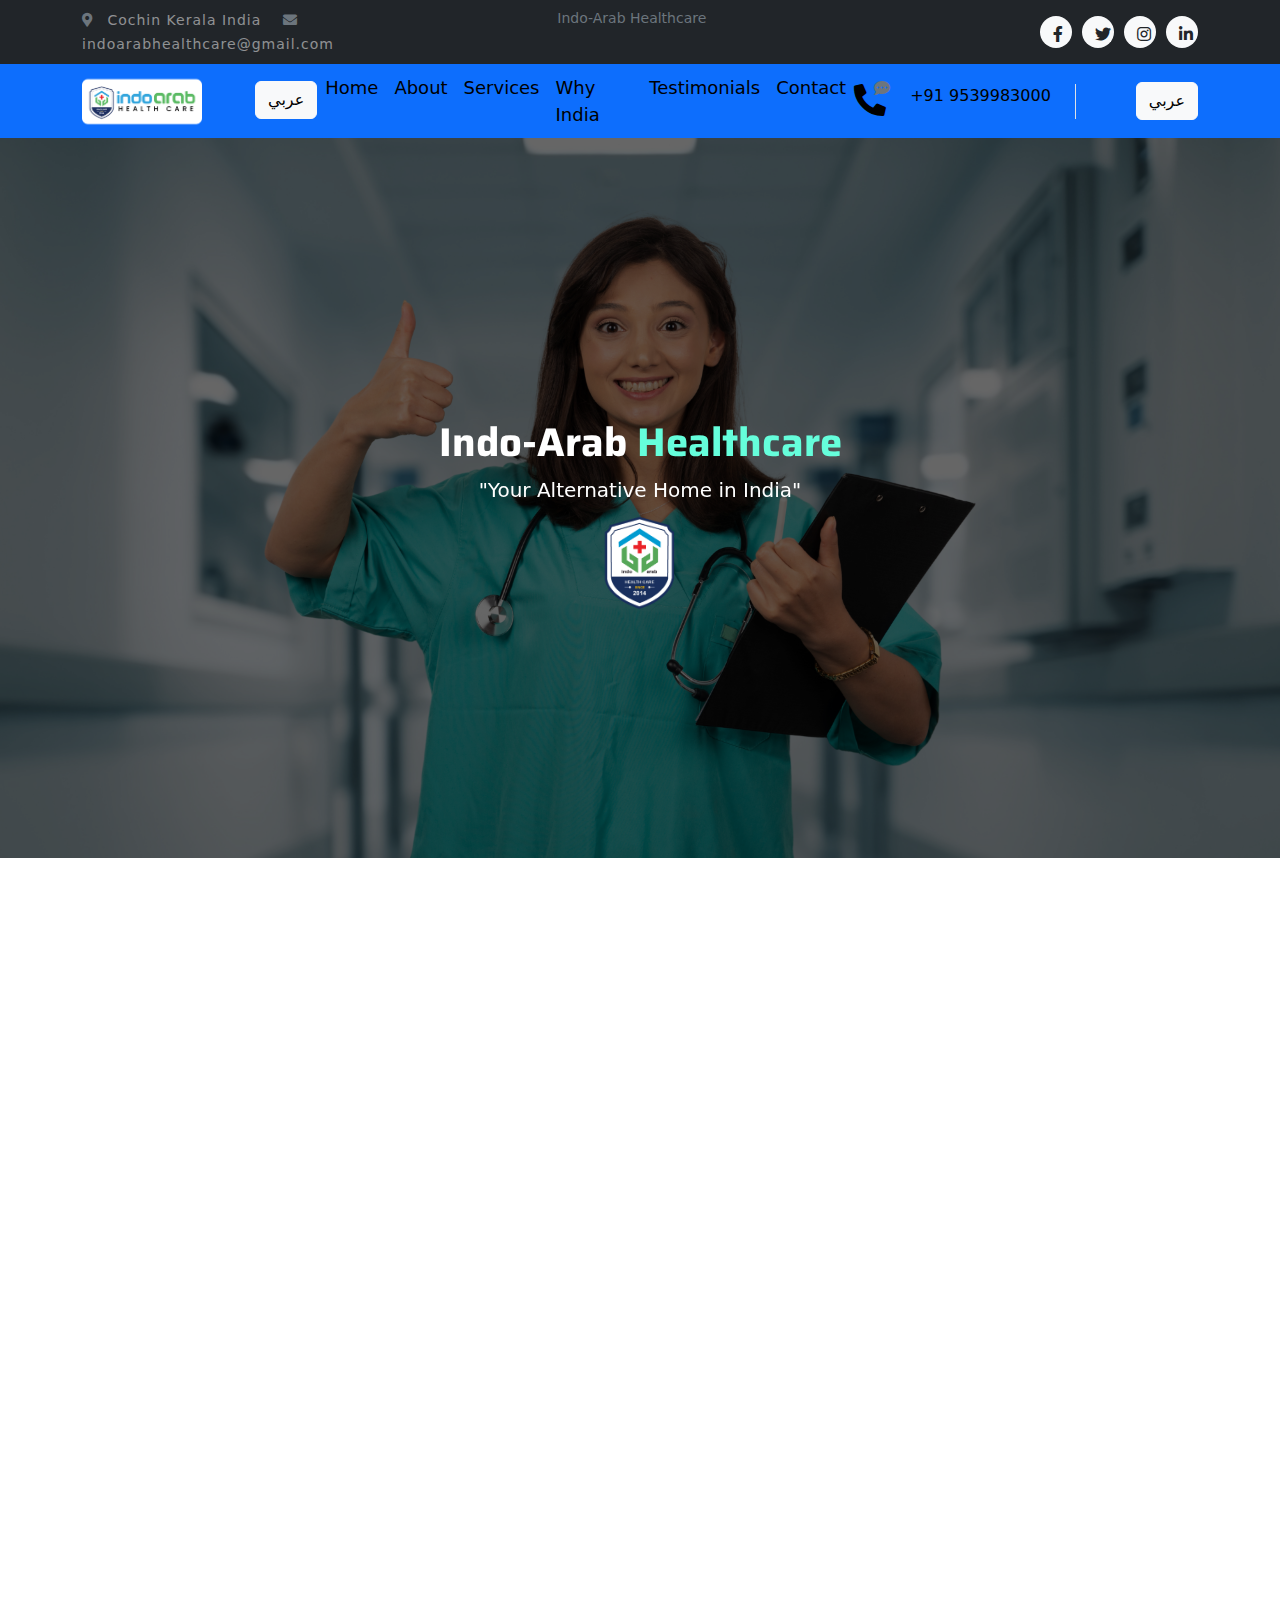
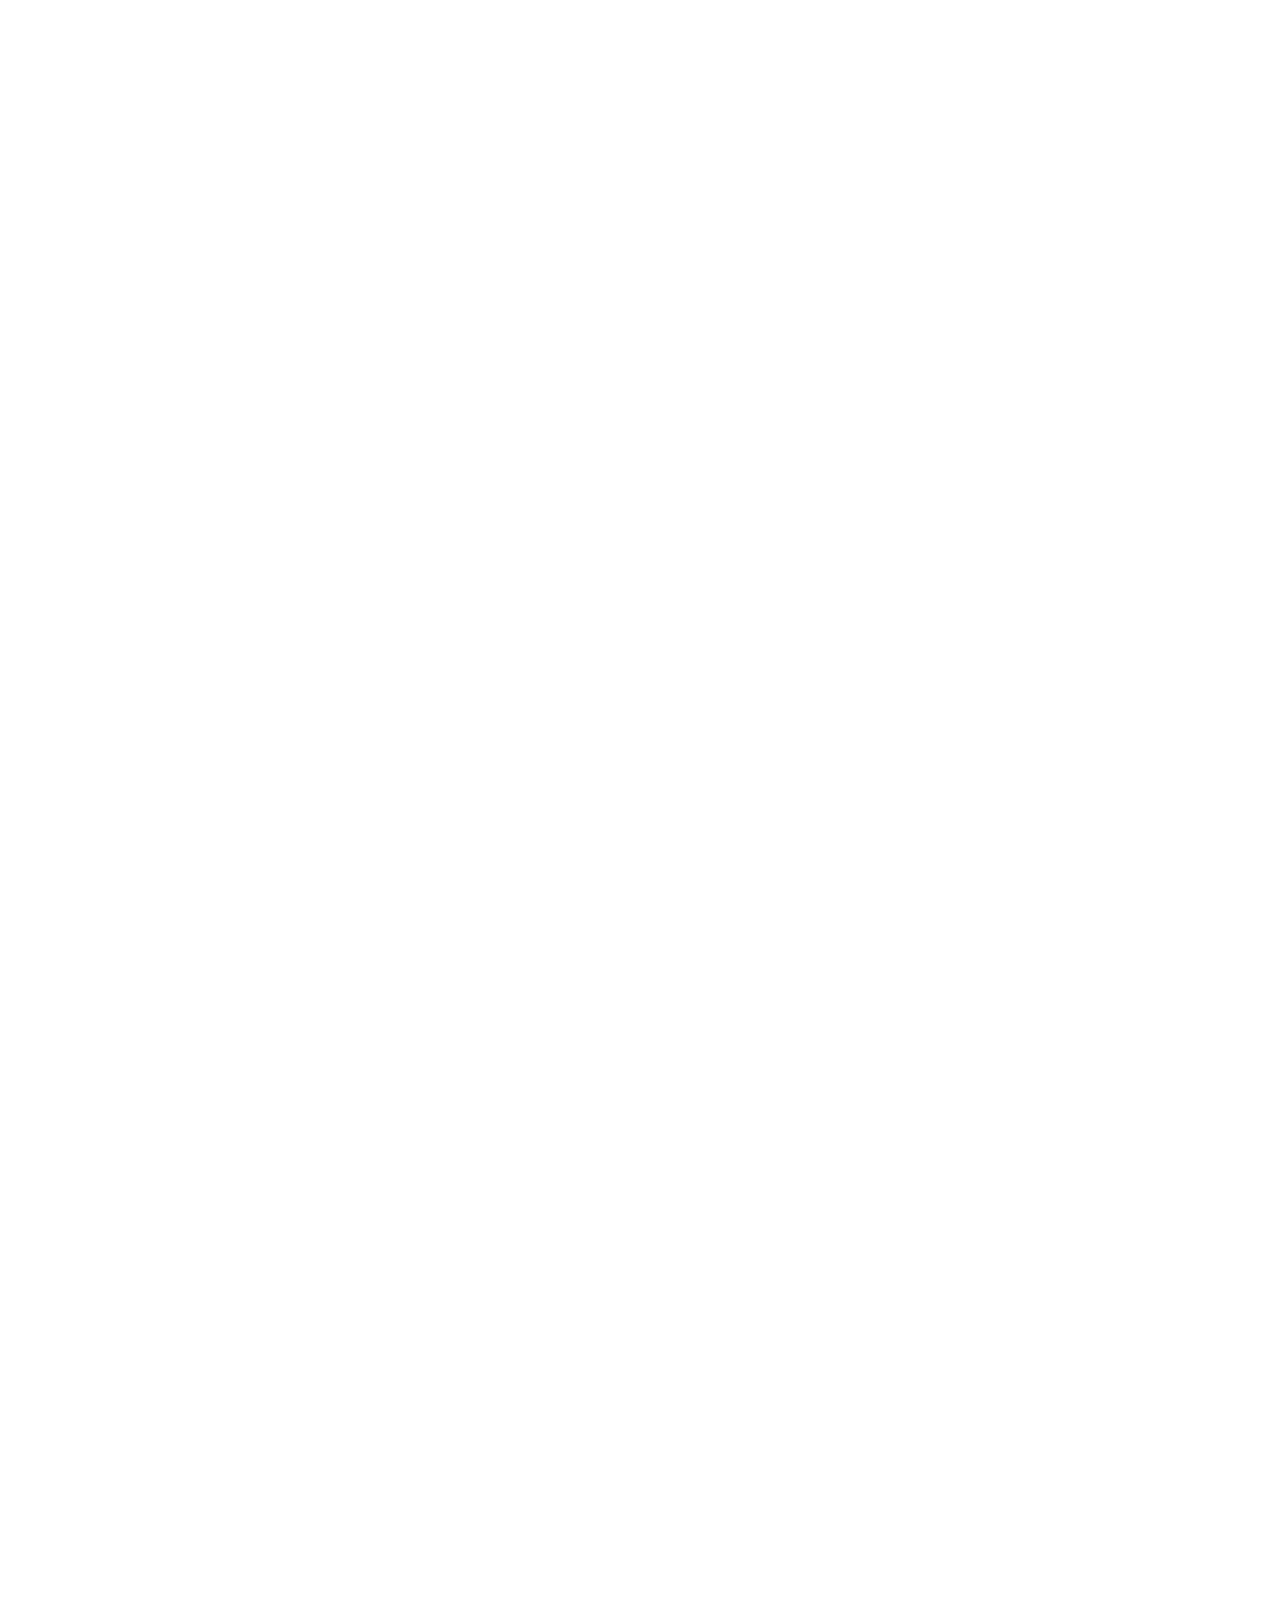
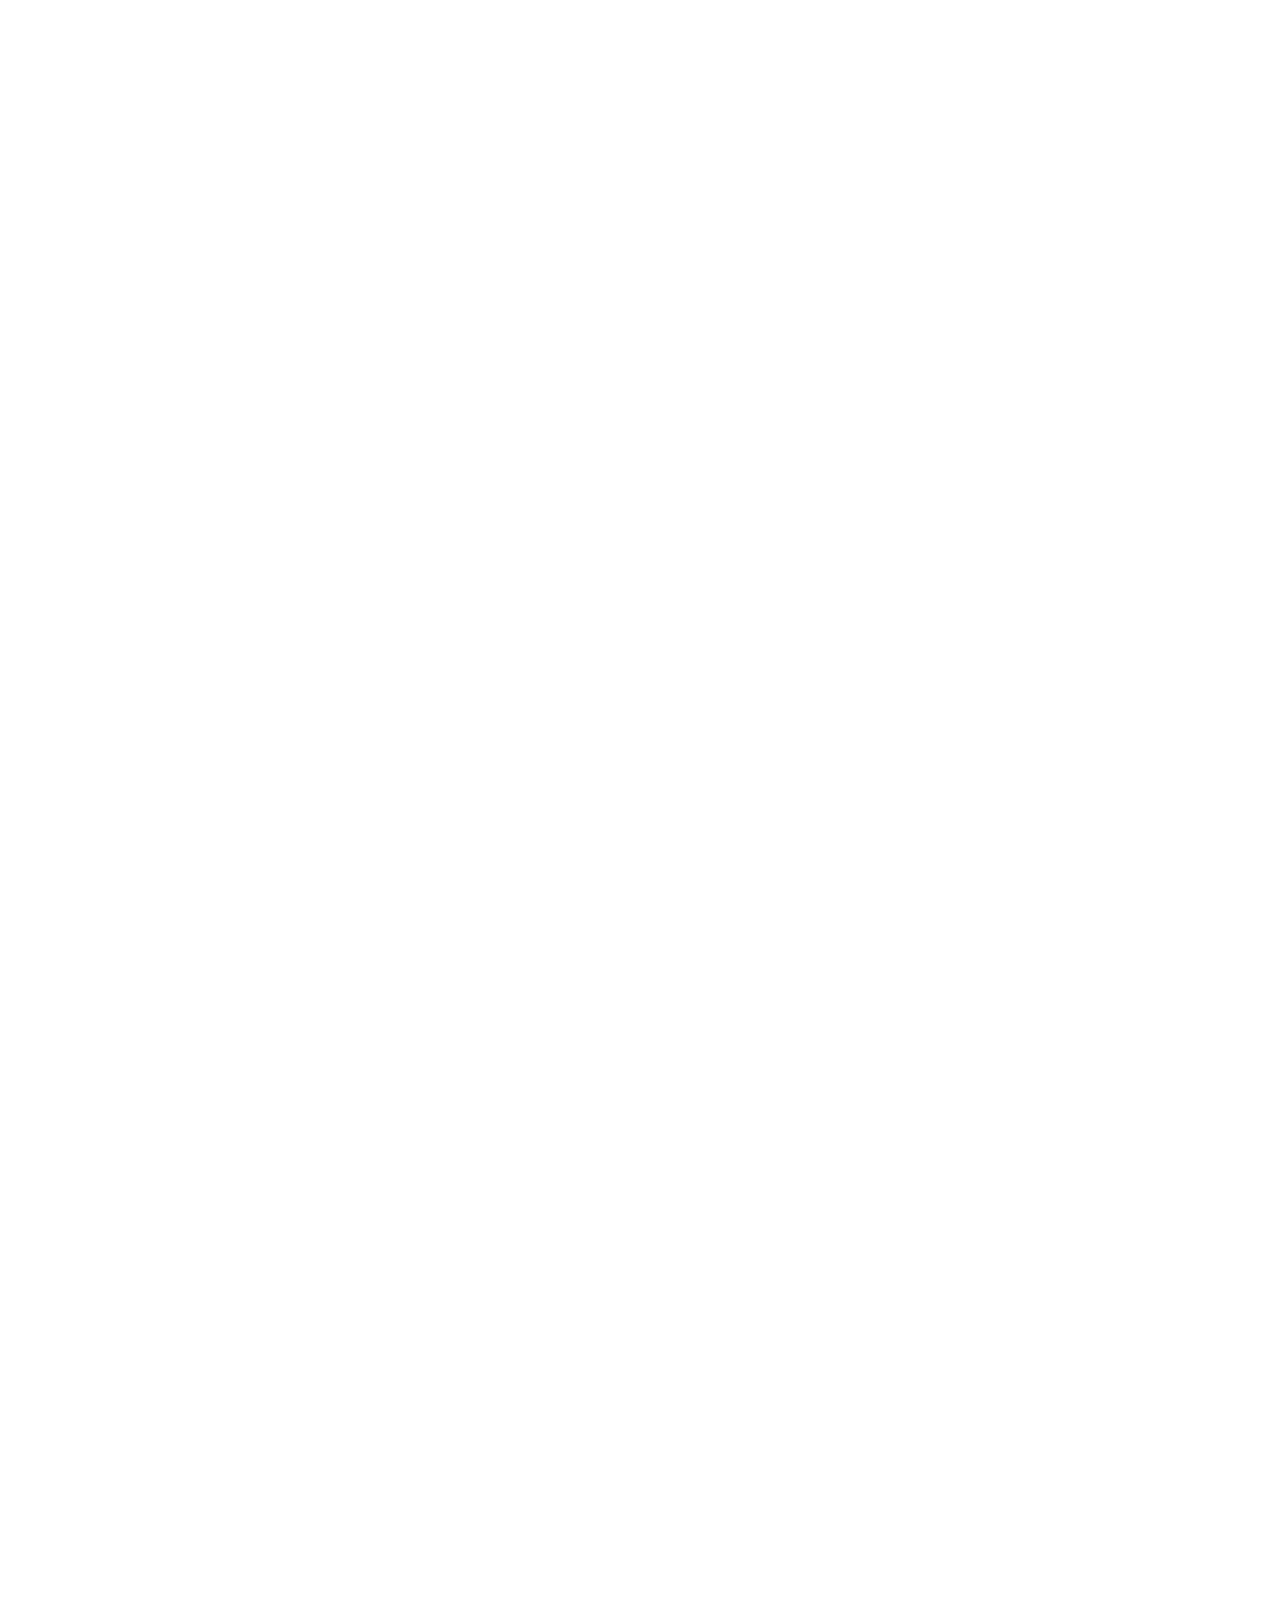
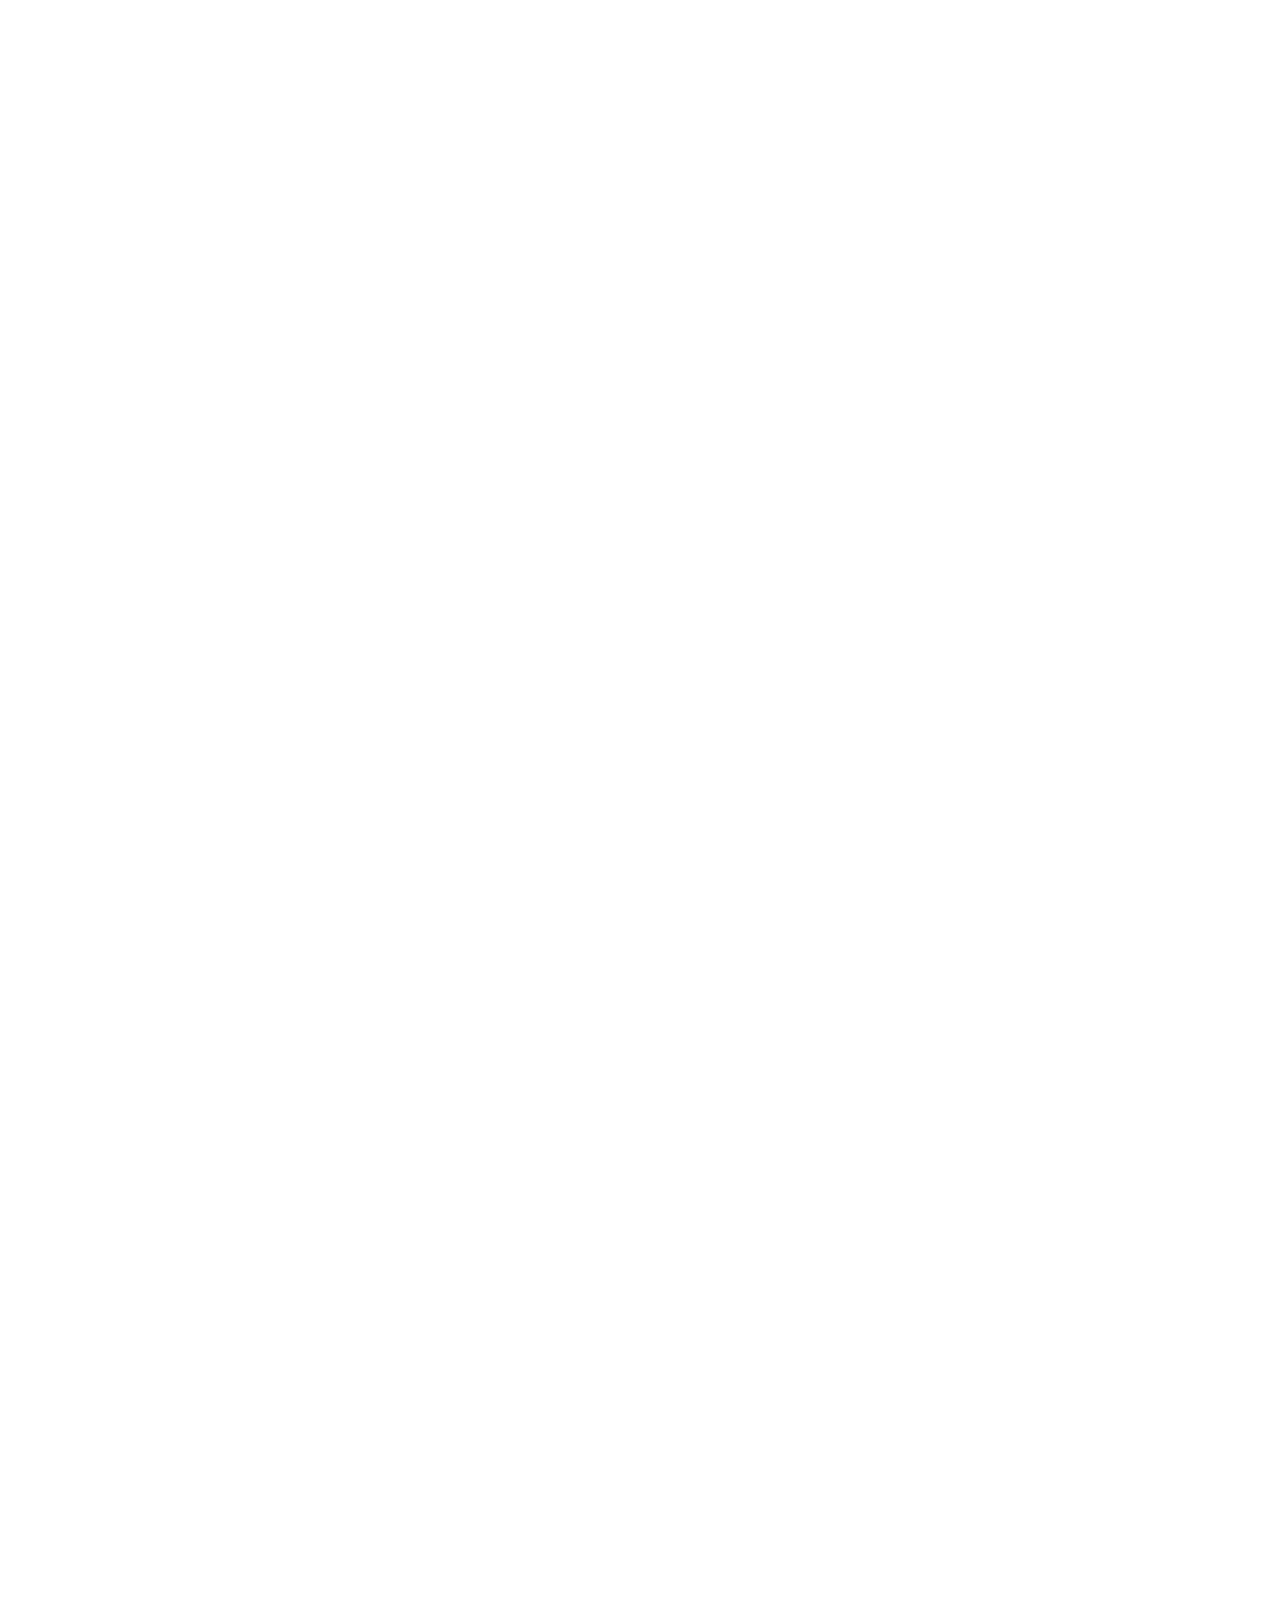
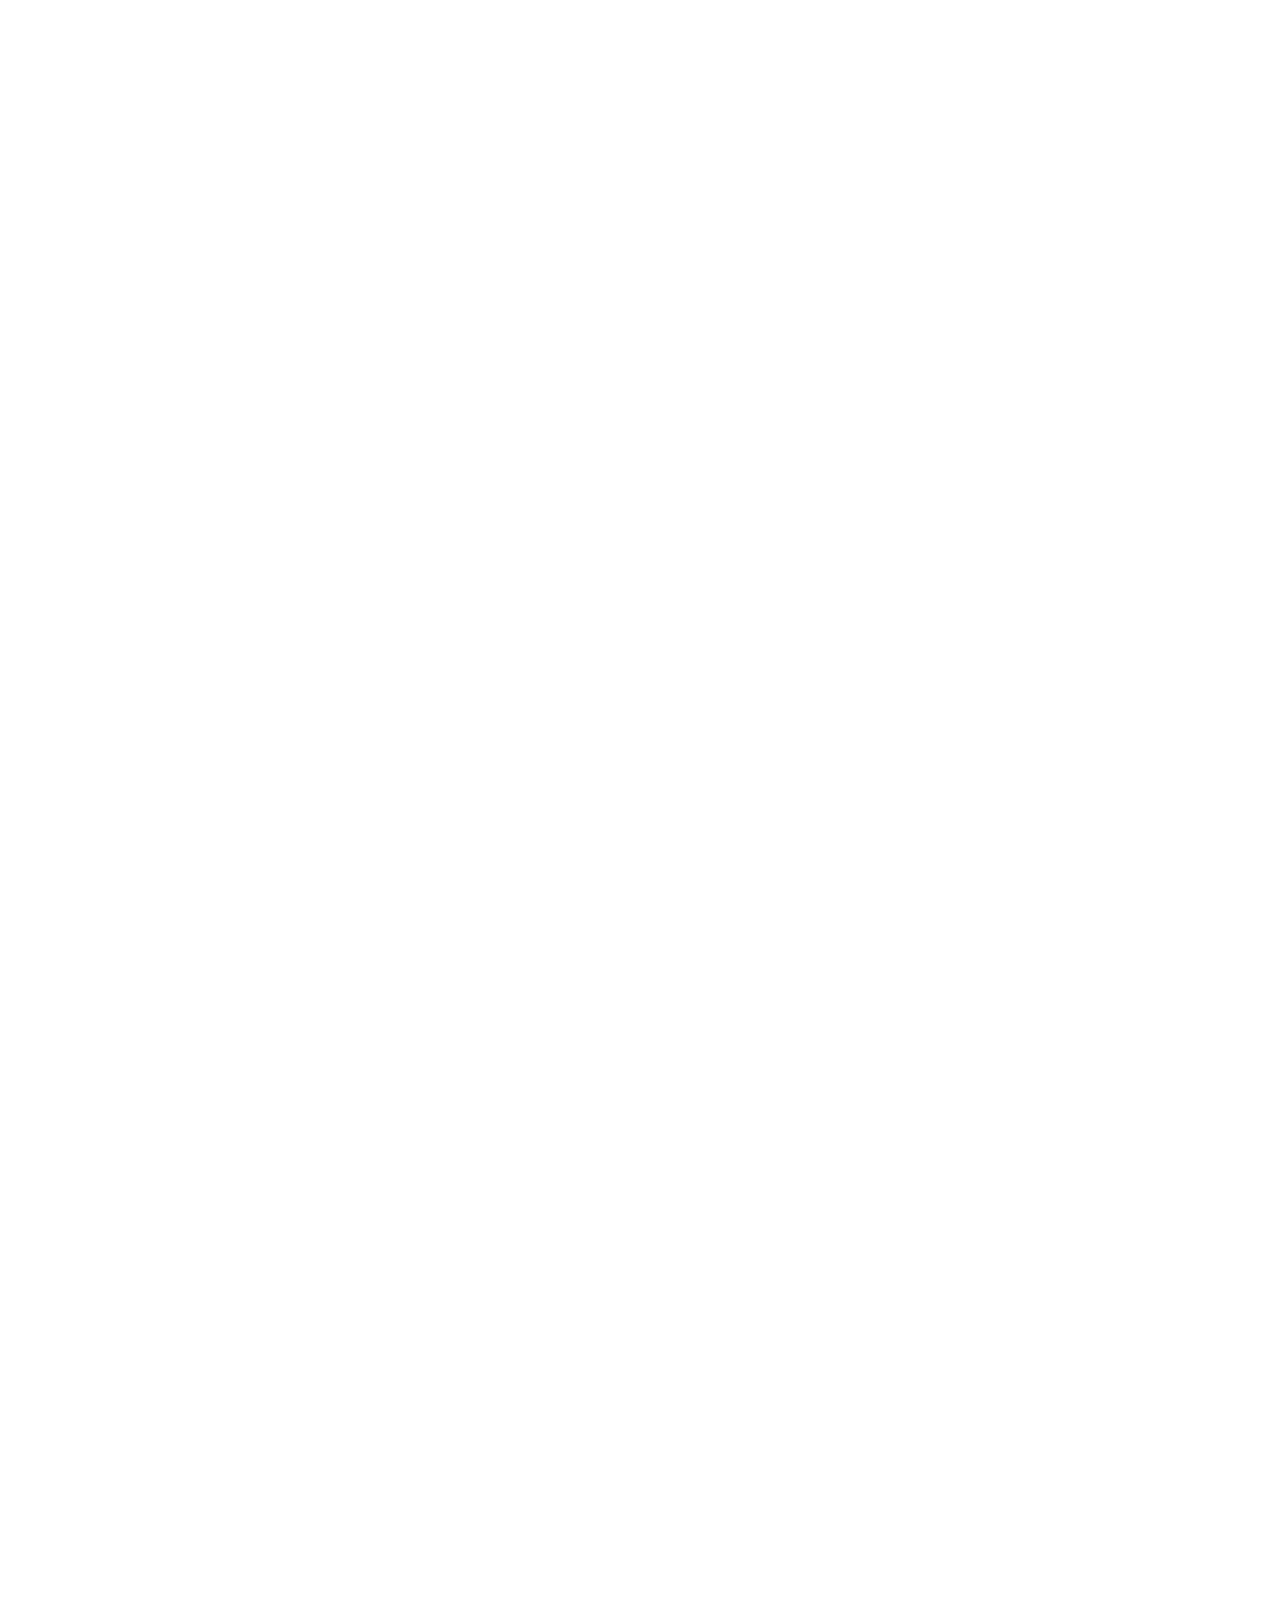
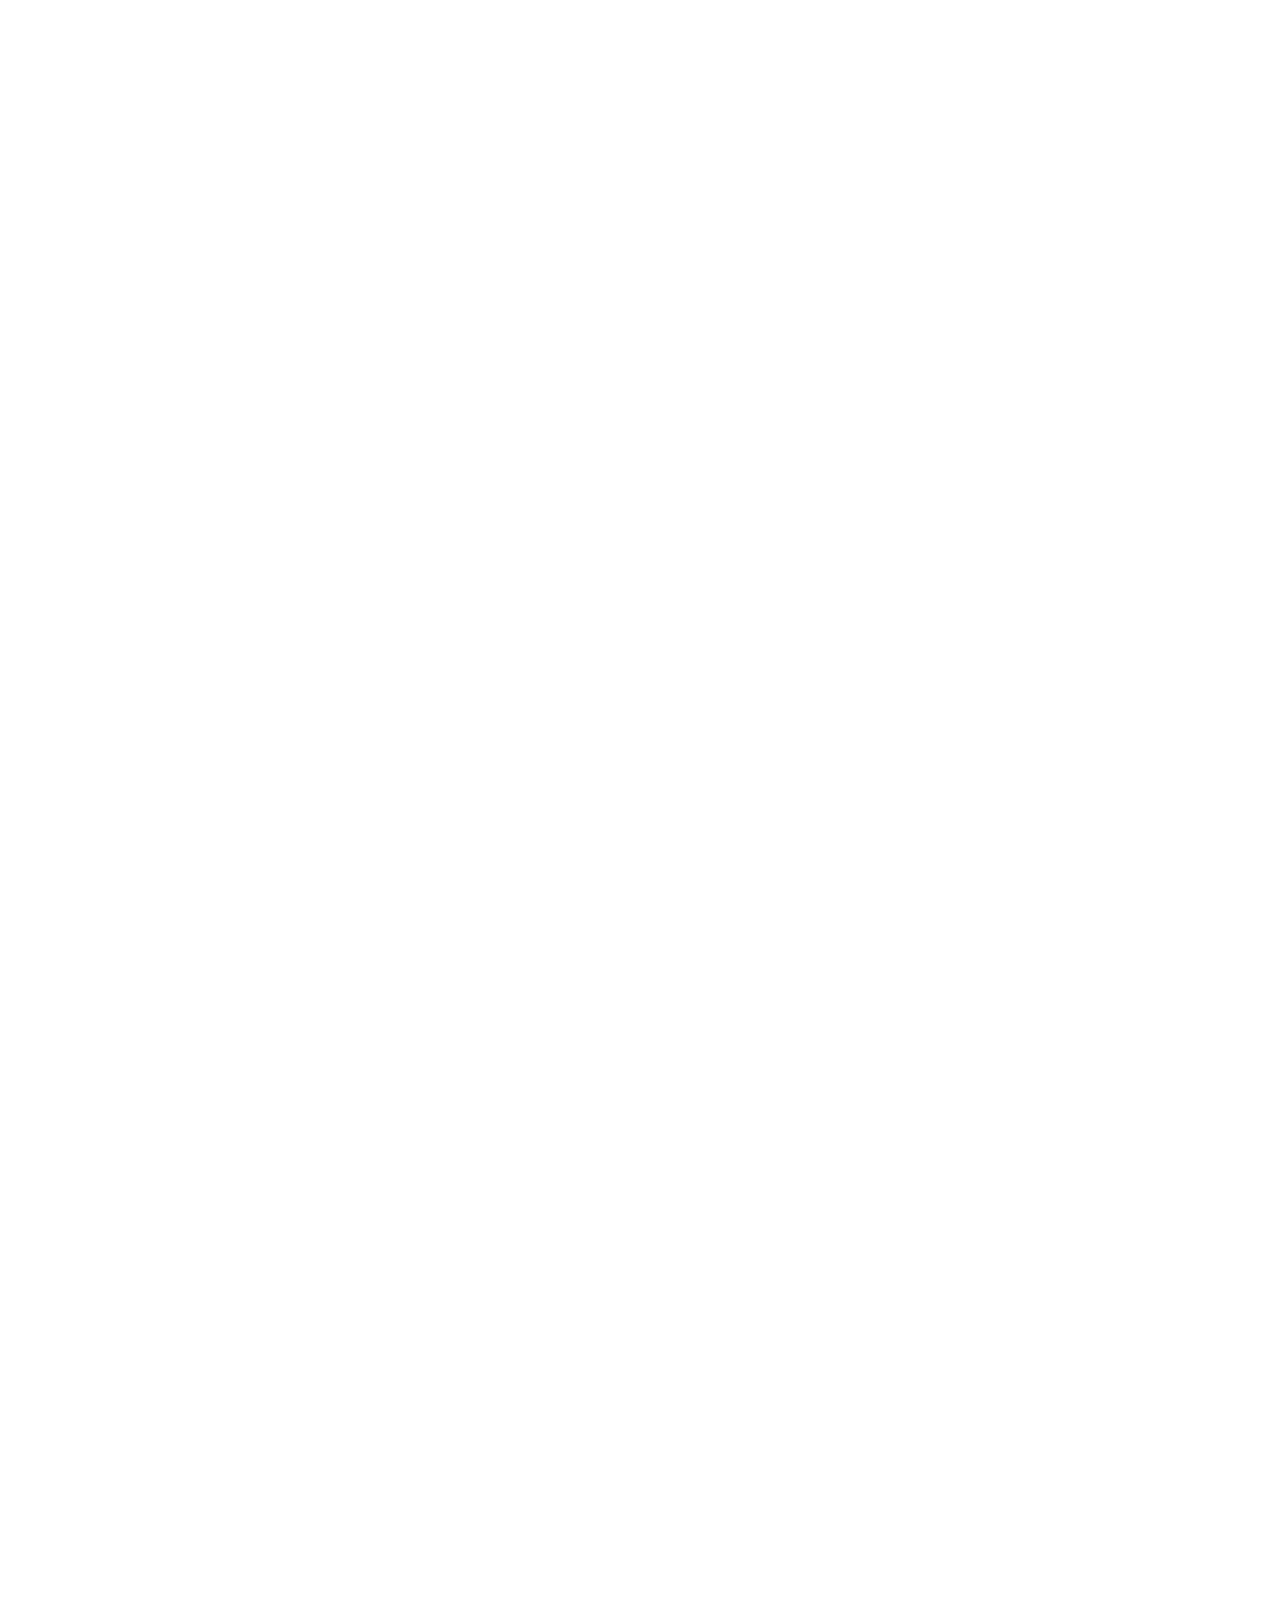
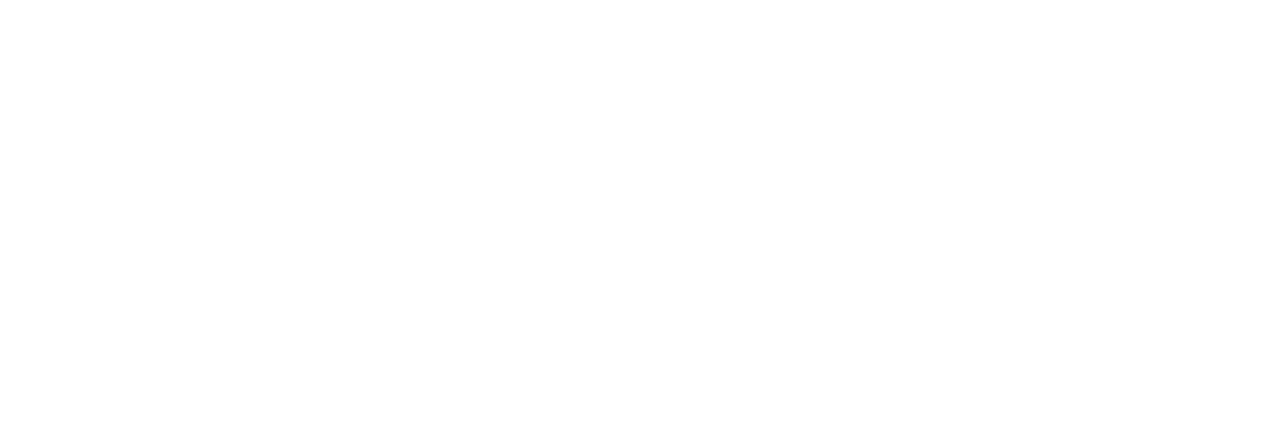
==== index.html @ f4ced3d8 "mordern medicine" ====
<!DOCTYPE html>
<html lang="en">

<head>
    <meta charset="utf-8">
    <!-- Favicon-->
    <link rel="shortcut icon" href="img/indo-img/logo.png" />
    <title>Indo-Arab Healthcare</title>
    <meta content="width=device-width, initial-scale=1.0" name="viewport">
    <meta content="" name="keywords">
    <meta content="" name="description">

    <!-- Google Web Fonts -->
    <link rel="preconnect" href="https://fonts.googleapis.com">
    <link rel="preconnect" href="https://fonts.gstatic.com" crossorigin>
    <link
        href="https://fonts.googleapis.com/css2?family=Inter:wght@400;500;600&family=Saira:wght@500;600;700&display=swap"
        rel="stylesheet">

    <!-- Icon Font Stylesheet -->
    <link href="https://cdnjs.cloudflare.com/ajax/libs/font-awesome/5.10.0/css/all.min.css" rel="stylesheet">
    <link href="https://cdn.jsdelivr.net/npm/bootstrap-icons@1.4.1/font/bootstrap-icons.css" rel="stylesheet">

    <!-- Libraries Stylesheet -->
    <link href="lib/animate/animate.min.css" rel="stylesheet">
    <link href="lib/owlcarousel/assets/owl.carousel.min.css" rel="stylesheet">

    <!-- Customized Bootstrap Stylesheet -->
    <link href="css/bootstrap.min.css" rel="stylesheet">

    <!-- Template Stylesheet -->
    <link href="css/style.css" rel="stylesheet">

    <!-- Include Bootstrap CSS -->
    <link href="https://stackpath.bootstrapcdn.com/bootstrap/5.3.0/css/bootstrap.min.css" rel="stylesheet">


</head>

<body>
    <!-- Spinner Start -->
    <div id="spinner"
        class="show position-fixed translate-middle w-100 vh-100 top-50 start-50 d-flex align-items-center justify-content-center">
        <div class="spinner-grow text-primary" role="status"></div>
    </div>
    <!-- Spinner End -->
    <!-- Topbar Start -->
    <div class="container-fluid bg-dark py-2 d-none d-md-flex">
        <div class="container">
            <div class="d-flex justify-content-between topbar">
                <div class="top-info">
                    <small class="me-3 text-white-50"><a href=""><i
                                class="fas fa-map-marker-alt me-2 text-secondary"></i></a> Cochin
                        Kerala India</small>
                    <small class="me-3 text-white-50"><a href="mailto:indoarabhealthcare@gmail.com"><i
                                class="fas fa-envelope me-2 text-secondary"></i></a>indoarabhealthcare@gmail.com</small>
                </div>
                <div id="note" class="text-secondary d-none d-xl-flex"><small>Indo-Arab Healthcare</small></div>
                <div class="top-link">
                    <a href="" class="bg-light nav-fill btn btn-sm-square rounded-circle"><i
                            class="fab fa-facebook-f bg-light"></i></a>
                    <a href="" class="bg-light nav-fill btn btn-sm-square rounded-circle"><i
                            class="fab fa-twitter bg-light"></i></a>
                    <a href="" class="bg-light nav-fill btn btn-sm-square rounded-circle"><i
                            class="fab fa-instagram bg-light"></i></a>
                    <a href="" class="bg-light nav-fill btn btn-sm-square rounded-circle me-0"><i
                            class="fab fa-linkedin-in bg-light"></i></a>
                </div>
            </div>
        </div>
    </div>
    <!-- Topbar End -->
    <!-- Navbar starts -->

    <div class="container-fluid bg-primary">
        <div class="container">
            <nav class="navbar navbar-dark navbar-expand-lg py-0">
                <div class="logo">
                    <a href="index.html" class="navbar-brand">
                        <img src="img/indo-img/whitelogo.png" alt="Indo-Arab Healthcare Logo" class="img-fluid"
                            style="max-height: 60px;">
                    </a>
                </div>
                <div class="d-flex justify-content-end">
                    <div class="form-check form-switch arabic-switch-mobile">
                        <div class="d-flex align-items-center arabic-switch" style="margin: auto;">
                            <button onclick="window.location.href='/arab-index.html'" type="button"
                                class="btn btn-light">عربي</button>


                        </div>
                    </div>
                    <button type="button" class="navbar-toggler me-2" data-bs-toggle="collapse"
                        data-bs-target="#navbarCollapse">
                        <span class="navbar-toggler-icon"></span>
                    </button>
                </div>
                <div class="collapse navbar-collapse bg-transparent" id="navbarCollapse">
                    <div class="navbar-nav ms-auto mx-xl-auto p-0">
                        <a href="index.html" class="nav-item nav-link">Home</a>
                        <a href="#about" class="nav-item nav-link">About</a>
                        <a href="#services" class="nav-item nav-link">Services</a>
                        <a href="#whyindia" class="nav-item nav-link">Why India</a>
                        <a href="#testimonial" class="nav-item nav-link">Testimonials</a>
                        <a href="#contact" class="nav-item nav-link">Contact</a>
                    </div>
                </div>
                <div class="d-none d-xl-flex flex-shrink-0">
                    <div id="phone-tada" class="d-flex align-items-center justify-content-center me-4">
                        <a href="tel:+919539983000" class="position-relative animated tada infinite">
                            <i class="fa fa-phone-alt fa-2x" style="color: black;"></i>
                            <div class="position-absolute" style="top: -7px; left: 20px;">
                                <span><i class="fa fa-comment-dots text-secondary" style="color: black;"></i></span>
                            </div>
                        </a>
                    </div>
                    <div class="d-flex flex-column pe-4 border-end">
                        <a href="tel:9539983000"><span style="color: black;">+91 9539983000</span></a>
                    </div>
                </div>

                <div class="form-check form-switch arabic-switch" style="margin: auto; margin-left:20px;">

                    <button onclick="window.location.href='/arab-index.html'" type="button"
                        class="btn btn-light">عربي</button>

                </div>


            </nav>
        </div>
    </div>

    <!-- Navbar End -->



    <!-- Carousel Start -->
    <div class="container-fluid px-0">
        <div id="carouselId" class="carousel slide" data-bs-ride="carousel" data-bs-interval="3000">

            <div class="carousel-inner" role="listbox">
                <div class="carousel-item active">
                    <img src="img/indo-img/carousel/carousel1.png" class="img-fluid carousel-img" alt="First slide">
                    <div class="carousel-caption">

                        <div class="container carousel-content">
                            <h1 class="text-white fw-bold d-block mb-2">Indo-Arab<span style="color: #65fedb;">
                                    Healthcare</span> </h1>
                            <p class="mb-2 text-white fs-5 animated fadeInDown">
                                "Your Alternative Home in India"</p>
                            <img src="img/indo-img/logo.png" class="croped-logo" alt="">
                            <!-- <a href="#contact" class="ms-2"><button type="button"
                                    class="px-4 py-sm-3 px-sm-5 btn btn-primary rounded-pill carousel-content-btn2 animated fadeInRight">Contact
                                    Us</button></a> -->

                        </div>
                    </div>
                </div>
                <div class="carousel-item">
                    <img src="img/indo-img/carousel/carousel2.png" class="img-fluid carousel-img" alt="Second slide">
                    <div class="carousel-caption">
                        <div class="container carousel-content">
                            <h1 class="text-white fw-bold d-block mb-2">Indo-Arab<span style="color: #65fedb;">
                                    Healthcare</span> </h1>
                            <p class="mb-2 text-white fs-5 animated fadeInDown">
                                "Your Alternative Home in India"</p>
                            <img src="img/indo-img/logo.png" class="croped-logo" alt="">


                        </div>
                    </div>
                </div>
                <div class="carousel-item">
                    <img src="img/indo-img/carousel/carousel3.png" class="img-fluid carousel-img" alt="Third slide">
                    <div class="carousel-caption">
                        <div class="container carousel-content">
                            <h1 class="text-white fw-bold d-block mb-2">Indo-Arab<span style="color: #65fedb;">
                                    Healthcare</span> </h1>
                            <p class="mb-2 text-white fs-5 animated fadeInDown">
                                "Your Alternative Home in India"</p>
                            <img src="img/indo-img/logo.png" class="croped-logo" alt="">
                        </div>
                    </div>
                </div>
                <div class="carousel-item">
                    <img src="img/indo-img/carousel/carousel4.png" class="img-fluid carousel-img" alt="Third slide">
                    <div class="carousel-caption">
                        <div class="container carousel-content">
                            <h1 class="text-white fw-bold d-block mb-2">Indo-Arab<span style="color: #65fedb;">
                                    Healthcare</span> </h1>
                            <p class="mb-2 text-white fs-5 animated fadeInDown">
                                "Your Alternative Home in India"</p>
                            <img src="img/indo-img/logo.png" class="croped-logo" alt="">


                        </div>
                    </div>
                </div>
                <div class="carousel-item">
                    <img src="img/indo-img/carousel/carousel5.png" class="img-fluid carousel-img" alt="Third slide">
                    <div class="carousel-caption">
                        <div class="container carousel-content">
                            <h1 class="text-white fw-bold d-block mb-2">Indo-Arab<span style="color: #65fedb;">
                                    Healthcare</span> </h1>
                            <p class="mb-2 text-white fs-5 animated fadeInDown">
                                "Your Alternative Home in India"</p>
                            <img src="img/indo-img/logo.png" class="croped-logo" alt="">
                        </div>
                    </div>
                </div>



            </div>
        </div>
        <!-- Carousel End -->





        <!-- About Start -->
        <div class="container-fluid py-2 my-1" id="about">
            <div class="container pt-5">
                <div class="row g-5">
                    <div class="col-lg-5 col-md-6 col-sm-12 wow fadeIn" data-wow-delay=".3s">
                        <div class="h-100 position-relative image500-450">
                            <img src="img/indo-img/doctors.jpeg" class="img-fluid w-75 rounded" alt=""
                                style="margin-bottom: 25%;">
                            <div class="position-absolute w-75" style="top: 25%; left: 25%;">
                                <img src="img/indo-img/woman-white-lab-coat-.jpg" class="img-fluid w-100 rounded"
                                    alt="">
                            </div>
                        </div>
                    </div>
                    <div class="col-lg-7 col-md-6 col-sm-12 wow fadeIn" data-wow-delay=".5s">
                        <h5 class="text-primary">About Us</h5>
                        <h1 class="mb-4">About Indo-Arab Health Care And It's Innovative medical Solutions</h1>
                        <p>Indo-Arab Health Care is a great corporate enterprise that provides better and more
                            comfortable
                            medical experience to citizens from different parts of the world by integrating innovative
                            technologies, traditional values and pure goodness of nature in the field of healthcare.</p>
                        <p class="mb-4">In this system, medical branches like allopathy, ayurveda and naturopathy are
                            conveniently equipped under one umbrella, so that the treatment options are determined by
                            experts and experienced doctors in the respective fields considering the wellbeing and
                            interest
                            of the patient.</p>
                        <p class="mb-4">The Indo Arab Healthcare team is keen to expand its presence in the field
                            internationally by
                            providing high quality medical care services at affordable and fair rates to all.</p>
                        <a href="#contact" class="btn btn-secondary rounded-pill px-5 py-3" style="color: black;">More
                            Details</a>
                    </div>
                </div>
            </div>
        </div>
        <!-- About End -->








        <!-- Services Start -->
        <div class="container-fluid services py-5 mb-1" id="services">
            <div class="container">
                <div class="text-center mx-auto pb-5 wow fadeIn" data-wow-delay=".3s" style="max-width: 600px;">
                    <h5 class="text-primary">Our Services</h5>
                    <h1>Comprehensive Care, Tailored to Your Needs</h1>
                </div>
                <div class="row g-5 services-inner">
                    <div class="col-md-6 col-lg-4 wow fadeIn" data-wow-delay=".3s">
                        <div class="services-item bg-light">
                            <div class="p-4 text-center services-content">
                                <div class="services-content-icon">
                                    <i class="fa fa-stethoscope fa-7x mb-4 text-dark"></i>
                                    <h4 class="mb-3">Modern Medicine</h4>
                                    <p class="mb-4">Comprehensive medical treatments using modern medicine practices.
                                    </p>
                                    <a href="#allopathy" class="ms-2"><button type="button"
                                            class="px-4 py-sm-3 px-sm-5 btn btn-primary rounded-pill carousel-content-btn2 animated fadeInRight">
                                            Read More</button></a>
                                </div>
                            </div>
                        </div>
                    </div>
                    <div class="col-md-6 col-lg-4 wow fadeIn" data-wow-delay=".5s">
                        <div class="services-item bg-light">
                            <div class="p-4 text-center services-content">
                                <div class="services-content-icon">
                                    <i class="fa fa-heart fa-7x mb-4 text-dark"></i>
                                    <h4 class="mb-3">Ayurveda</h4>
                                    <p class="mb-4">Traditional Indian medical treatments based on balancing bodily
                                        systems.
                                    </p>
                                    <a href="#ayurveda" class="ms-2"><button type="button"
                                            class="px-4 py-sm-3 px-sm-5 btn btn-primary rounded-pill carousel-content-btn2 animated fadeInRight">
                                            Read More</button></a>
                                </div>
                            </div>
                        </div>
                    </div>
                    <div class="col-md-6 col-lg-4 wow fadeIn" data-wow-delay=".7s">
                        <div class="services-item bg-light">
                            <div class="p-4 text-center services-content">
                                <div class="services-content-icon">
                                    <i class="fas fa-leaf fa-7x mb-4 text-dark"></i>
                                    <h4 class="mb-3">Naturopathy</h4>
                                    <p class="mb-4">Treatments that focus on natural remedies and the body's ability to
                                        heal
                                        itself.</p>
                                    <a href="#naturopathy" class="ms-2"><button type="button"
                                            class="px-4 py-sm-3 px-sm-5 btn btn-primary rounded-pill carousel-content-btn2 animated fadeInRight">
                                            Read More</button></a>
                                </div>
                            </div>
                        </div>
                    </div>
                </div>
            </div>
        </div>


        <!-- medical sollution -->
        <div class="container-fluid py-5 my-2" id="allopathy">
            <div class="container pt-5">
                <div class="row g-5">
                    <div class="col-lg-5 col-md-6 col-sm-12 wow fadeIn" data-wow-delay=".3s">
                        <div class="h-100 position-relative">
                            <img src="img/indo-img/front-view-nurses.jpg" class="img-fluid w-75 rounded" alt=""
                                style="margin-bottom: 25%;">
                            <div class="position-absolute w-75" style="top: 25%; left: 25%;">
                                <img src="img/indo-img/lady-doctor.jpeg" class="img-fluid w-100 rounded" alt="">
                            </div>
                        </div>
                    </div>
                    <div class="col-lg-7 col-md-6 col-sm-12 wow fadeIn" data-wow-delay=".5s">
                        <h5 class="text-primary">Medical Services</h5>
                        <h1 class="mb-4">Our Medical Solutions</h1>


                        <ul class="mb-4">
                            <li><strong>Public Health:</strong> Community health and prevention.</li>
                            <li><strong>Cardiology:</strong> Heart and blood vessels.</li>
                            <li><strong>Neurology:</strong> Brain, spine, and nervous system.</li>
                            <li><strong>Oncology:</strong> Cancer treatment and care.</li>
                            <li><strong>Pediatrics:</strong> Children's health.</li>
                            <li><strong>Orthopedics:</strong> Musculoskeletal system.</li>
                            <li><strong>Gastroenterology:</strong> Digestive system.</li>
                            <li><strong>Endocrinology:</strong> Hormones and glands.</li>
                            <li><strong>Pulmonology:</strong> Lungs and respiratory system.</li>
                            <li><strong>Urology:</strong> Urinary tract and kidneys.</li>
                            <li><strong>Obstetrics and Gynecology:</strong> Women's health and pregnancy.</li>
                            <li><strong>Dermatology:</strong> Skin and hair care.</li>
                            <li><strong>Psychiatry:</strong> Mental health.</li>
                            <li><strong>Ophthalmology:</strong> Eyes and vision.</li>
                            <li><strong>ENT (Otolaryngology):</strong> Ears, nose, and throat.</li>
                            <li><strong>Rheumatology:</strong> Arthritis and musculoskeletal disorders.</li>
                            <li><strong>Anesthesiology:</strong> Pain management and anesthesia.</li>
                            <li><strong>Radiology:</strong> Imaging and diagnostics.</li>
                            <li><strong>Emergency Medicine:</strong> Urgent care and trauma.</li>
                            <li><strong>General Surgery:</strong> Operative care.</li>
                            <li><strong>Hematology:</strong> Blood disorders.</li>
                            <li><strong>Infectious Diseases:</strong> Disease management and prevention.</li>
                            <li><strong>Nephrology:</strong> Kidney care.</li>
                            <li><strong>Occupational Medicine:</strong> Workplace health and safety.</li>
                            <li><strong>Physical Medicine and Rehabilitation:</strong> Physical therapy and
                                rehabilitation.
                            </li>
                            <li><strong>Podiatry:</strong> Foot and ankle care.</li>
                            <li><strong>Transplantation:</strong> Organ transplantation.</li>
                            <li><strong>Vascular Surgery:</strong> Vascular system disorders.</li>
                            <li><strong>Pathology:</strong> Laboratory medicine and diagnostics.</li>
                        </ul>

                    </div>
                </div>
            </div>
        </div>
        <!-- medical solution -->

        <!-- surgery -->
        <div class="container-fluid py-5 my-2">
            <div class="container pt-5">
                <div class="row g-5">
                    <div class="col-lg-5 col-md-6 col-sm-12 wow fadeIn" data-wow-delay=".3s">
                        <div class="h-100 position-relative">
                            <img src="img/indo-img/surgery.jpg" class="img-fluid w-75 rounded" alt=""
                                style="margin-bottom: 25%;">
                            <div class="position-absolute w-75" style="top: 25%; left: 25%;">
                                <img src="img/indo-img/ladydoctor4.jpeg" class="img-fluid w-100 rounded" alt="">
                            </div>
                        </div>
                    </div>
                    <div class="col-lg-7 col-md-6 col-sm-12 wow fadeIn" data-wow-delay=".5s">
                        <h5 class="text-primary">Medical Services</h5>
                        <h1 class="mb-4">Surgical Specialties</h1>
                        <ul class="mb-4">
                            <li>Cardiothoracic Surgery: Heart and lungs.</li>
                            <li>Neurosurgery: Brain and nervous system.</li>
                            <li>Orthopedic Surgery: Musculoskeletal system.</li>
                            <li>Plastic Surgery: Reconstructive and cosmetic surgery.</li>
                            <li>Vascular Surgery: Blood vessels.</li>
                            <li>General Surgery: Abdominal organs and soft tissues.</li>
                            <li>Pediatric Surgery: Children's surgical needs.</li>
                            <li>Urologic Surgery: Urinary tract and kidneys.</li>
                            <li>Ophthalmic Surgery: Eye surgery.</li>
                            <li>Otolaryngology (ENT Surgery): Ears, nose, and throat.</li>
                            <li>Maxillofacial Surgery: Facial and jaw surgery.</li>
                            <li>Thoracic Surgery: Chest surgery, excluding heart and lungs.</li>
                            <li>Colorectal Surgery: Intestinal surgery.</li>
                            <li>Endocrine Surgery: Gland surgery (e.g., thyroid, parathyroid).</li>
                            <li>Bariatric Surgery: Weight loss surgery.</li>
                            <li>Transplant Surgery: Organ transplantation.</li>
                            <li>Trauma Surgery: Emergency surgery for injuries.</li>
                            <li>Laparoscopic Surgery: Minimally invasive abdominal surgery.</li>
                            <li>Robotic Surgery: Robot-assisted surgery.</li>
                        </ul>

                    </div>
                </div>
            </div>
        </div>
        <!-- surgery -->

        <!-- Services End -->


        <!-- why india -->
        <div class="container-fluid py-2 my-2" id="whyindia">
            <div class="container pt-5">
                <div class="row g-5">
                    <div class="col-lg-5 col-md-6 col-sm-12 wow fadeIn" data-wow-delay=".3s">
                        <div class="h-100 position-relative">

                            <div class="" style="top: 25%; left: 25%;">
                                <img src="img/indo-img/massage2.jpeg" class="img-fluid w-100 rounded" alt="">
                            </div>
                        </div>
                    </div>
                    <div class="col-lg-7 col-md-6 col-sm-12 wow fadeIn" data-wow-delay=".5s">
                        <h5 class="text-primary">Why India</h5>
                        <h1 class="mb-4">Why is treatment in India important?</h1>
                        <p>India is a great country that has contributed innumerable talents to the world in various
                            branches of medicine. In India, the world's most populous country, medical graduates in
                            various
                            branches
                            of medicine get adequate and legitimate opportunities for research, observation, trials and
                            training through hundreds of high-quality government/private medical colleges and
                            universities
                            during and after their studies.
                        </p>
                        <p class="mb-4">Therefore, the presence and contribution of talented doctors from India in the
                            field
                            of global health care is remarkable.
                            Every year, tens of thousands of customers from different parts of the world come to India
                            for
                            the best solution to their serious health problems and return satisfied with the best
                            treatment.
                        </p>
                        <p class="mb-4">Due to diversity and abundance in this field, medical expenses in India are very
                            low
                            compared to other countries. Or, it means that this is the authentic place to get better
                            medical
                            care at a lower cost!</p>

                    </div>
                </div>
            </div>
        </div>
        <!-- why india -->


        <!-- Ayurvada Start -->
        <div class="container-fluid project py-2 mb-1" id="ayurveda">
            <div class="container">
                <div class="text-center mx-auto pb-5 wow fadeIn" data-wow-delay=".3s" style="max-width: 600px;">

                </div>
                <div class="row g-5">
                    <div class="col-md-6 col-lg-4 wow fadeIn" data-wow-delay=".3s">
                        <div class="project-item">
                            <div class="project-img">
                                <img src="img/indo-img/tourism15.jpg" class="img-fluid w-100 rounded" alt="">
                                <div class="project-content">
                                    <a href="" class="text-center">
                                        <h4 class="text-secondary">Ayurveda</h4>
                                    </a>
                                </div>
                            </div>
                        </div>
                    </div>

                    <div class="col-lg-7 col-md-6 col-sm-12 wow fadeIn" data-wow-delay=".5s">
                        <h5 class="text-primary">Ayurveda</h5>
                        <h1 class="mb-4">Why Ayurveda </h1>
                        <p>Ayurveda, which is more than 5000 years old, is a wonderful phenomenon that sets the Indian
                            medical field apart from the rest of the world. Ayurveda is an ancient Indian system of
                            medicine
                            that focuses on balancing the body's three doshas (Vata, Pitta, and Kapha) to maintain
                            health.
                            It uses a variety of techniques, including herbal remedies, dietary changes, yoga, and
                            meditation, to promote physical and mental well-being. Ayurvedic practitioners tailor
                            treatments
                            to individual constitutions and imbalances, emphasizing prevention and holistic healing.
                            Ayurveda also integrates seasonal and daily routines, along with detoxification processes
                            like
                            Panchakarma, to cleanse and rejuvenate the body, fostering long-term health and vitality.
                        </p>
                        <p class="mb-4">
                        </p>
                    </div>
                </div>
            </div>
        </div>
        <!-- Ayurveda End -->

        <!-- Naturopathy Start -->
        <div class="container-fluid project py-2 mb-3" id="naturopathy">
            <div class="container">
                <div class="text-center mx-auto pb-5 wow fadeIn" data-wow-delay=".3s" style="max-width: 600px;">

                </div>
                <div class="row g-5">
                    <div class="col-md-6 col-lg-4 wow fadeIn" data-wow-delay=".3s">
                        <div class="project-item">
                            <div class="project-img">
                                <img src="img/indo-img/massage.jpg" class="img-fluid w-100 rounded" alt="">
                                <div class="project-content">
                                    <a href="" class="text-center">
                                        <h4 class="text-secondary">Naturopathy</h4>
                                    </a>
                                </div>
                            </div>
                        </div>
                    </div>

                    <div class="col-lg-7 col-md-6 col-sm-12 wow fadeIn" data-wow-delay=".5s">
                        <h5 class="text-primary">Naturopathy</h5>
                        <h1 class="mb-4">What is Naturopathy </h1>
                        <p>
                            Naturopathy is a holistic approach to healthcare that emphasizes the body's intrinsic
                            ability to
                            heal itself. It combines natural therapies, including nutrition, herbal medicine,
                            acupuncture,
                            and lifestyle counseling, to promote wellness and prevent illness. Naturopathic
                            practitioners
                            focus on treating the whole person, addressing physical, emotional, and environmental
                            factors
                            that influence health. Naturopathy also encourages patients to take an active role in their
                            health by adopting sustainable lifestyle changes and fostering a deeper connection with
                            nature.
                            This approach aims to enhance overall vitality, balance bodily systems, and reduce reliance
                            on
                            pharmaceuticals, aligning treatments with individual health needs and preferences.
                        </p>

                    </div>



                </div>
            </div>
        </div>
        <!-- Naturopathy End -->

        <!-- Our Specialities Start -->
        <div class="container-fluid services py-2 mb-2" id="services">
            <div class="container">
                <div class="text-center mx-auto pb-5 wow fadeIn" data-wow-delay=".3s" style="max-width: 600px;">
                    <h5 class="text-primary">Our Specialties</h5>
                    <h1>Comprehensive Services for Your Needs</h1>
                </div>
                <div class="row g-5 specialities">
                    <div class="col-md-6 col-lg-4 wow fadeIn" data-wow-delay=".3s">
                        <div class="services-item bg-primary">
                            <div class="p-4 text-center services-content">
                                <div class="services-content-icon">
                                    <h4 class="mb-3">Assistance & Accommodation</h4>
                                    <p class="mb-4">Driver, Gaddama, Cook with Gulf experience and Safe,
                                        comfortable lodging and food
                                    </p>

                                </div>
                            </div>
                        </div>
                    </div>
                    <div class="col-md-6 col-lg-4 wow fadeIn" data-wow-delay=".5s">
                        <div class="services-item bg-primary">
                            <div class="p-4 text-center services-content">
                                <div class="services-content-icon">
                                    <h4 class="mb-3">Consultation</h4>
                                    <p class="mb-4">Get expert advice and estimated cost within 24 hours
                                        of
                                        receiving medical report and budget level.
                                    </p>

                                </div>
                            </div>
                        </div>
                    </div>
                    <div class="col-md-6 col-lg-4 wow fadeIn" data-wow-delay=".7s">
                        <div class="services-item bg-primary">
                            <div class="p-4 text-center services-content">
                                <div class="services-content-icon">
                                    <h4 class="mb-3">Tourism</h4>
                                    <p class="mb-4">Opportunity to enjoy and utilize local tourism
                                        opportunities as per interest.</p>

                                </div>
                            </div>
                        </div>
                    </div>
                </div>
            </div>
        </div>

        <!-- Our Specialitires End -->

        <!-- Gallery Start -->
        <div class="container-fluid project py-5 mb-5">
            <div class="text-center mx-auto pb-5 wow fadeIn" data-wow-delay=".3s" style="max-width: 600px;">
                <h5 class="text-primary">Our Gallery</h5>
                <h1>Our Journey in Pictures</h1>
            </div>
            <div class="container">
                <div class="row g-5">
                    <div class="col-md-6 col-lg-4 wow fadeIn" data-wow-delay=".3s">
                        <div class="project-item">
                            <div class="project-img">
                                <img src="img/indo-img/tourism1.jpg" class="img-fluid w-100 rounded" alt="">

                            </div>
                        </div>
                    </div>
                    <div class="col-md-6 col-lg-4 wow fadeIn" data-wow-delay=".5s">
                        <div class="project-item">
                            <div class="project-img">
                                <img src="img/indo-img/tourism2.jpeg" class="img-fluid w-100 rounded" alt="">

                            </div>
                        </div>
                    </div>
                    <div class="col-md-6 col-lg-4 wow fadeIn" data-wow-delay=".7s">
                        <div class="project-item">
                            <div class="project-img">
                                <img src="img/indo-img/tourism17.jpg" class="img-fluid w-100 rounded" alt="">

                            </div>
                        </div>
                    </div>
                    <div class="col-md-6 col-lg-4 wow fadeIn" data-wow-delay=".3s">
                        <div class="project-item">
                            <div class="project-img">
                                <img src="img/indo-img/tourism4.jpg" class="img-fluid w-100 rounded" alt="">

                            </div>
                        </div>
                    </div>
                    <div class="col-md-6 col-lg-4 wow fadeIn" data-wow-delay=".5s">
                        <div class="project-item">
                            <div class="project-img">
                                <img src="img/indo-img/tourism5.jpg" class="img-fluid w-100 rounded" alt="">

                            </div>
                        </div>
                    </div>
                    <div class="col-md-6 col-lg-4 wow fadeIn" data-wow-delay=".7s">
                        <div class="project-item">
                            <div class="project-img">
                                <img src="img/indo-img/tourism6.jpg" class="img-fluid w-100 rounded" alt="">

                            </div>
                        </div>
                    </div>
                    <div class="col-md-6 col-lg-4 wow fadeIn" data-wow-delay=".5s">
                        <div class="project-item">
                            <div class="project-img">
                                <img src="img/indo-img/tourism7.jpg" class="img-fluid w-100 rounded" alt="">

                            </div>
                        </div>
                    </div>
                    <div class="col-md-6 col-lg-4 wow fadeIn" data-wow-delay=".5s">
                        <div class="project-item">
                            <div class="project-img">
                                <img src="img/indo-img/tourism8.jpg" class="img-fluid w-100 rounded" alt="">

                            </div>
                        </div>
                    </div>
                    <div class="col-md-6 col-lg-4 wow fadeIn" data-wow-delay=".5s">
                        <div class="project-item">
                            <div class="project-img">
                                <img src="img/indo-img/tourism9.jpg" class="img-fluid w-100 rounded" alt="">

                            </div>
                        </div>
                    </div>
                    <div class="col-md-6 col-lg-4 wow fadeIn" data-wow-delay=".5s">
                        <div class="project-item">
                            <div class="project-img">
                                <img src="img/indo-img/tourism10.jpg" class="img-fluid w-100 rounded" alt="">

                            </div>
                        </div>
                    </div>
                    <div class="col-md-6 col-lg-4 wow fadeIn" data-wow-delay=".5s">
                        <div class="project-item">
                            <div class="project-img">
                                <img src="img/indo-img/tourism11.jpg" class="img-fluid w-100 rounded" alt="">

                            </div>
                        </div>
                    </div>

                    <div class="col-md-6 col-lg-4 wow fadeIn" data-wow-delay=".5s">
                        <div class="project-item">
                            <div class="project-img">
                                <img src="img/indo-img/tourism13.jpg" class="img-fluid w-100 rounded" alt="">

                            </div>
                        </div>
                    </div>




                </div>
            </div>
        </div>
        <!-- Gallery End -->

        <!-- Testimonial Start -->
        <div class="container-fluid testimonial py-5 mb-1" id="testimonial">
            <div class="container">
                <div class="text-center mx-auto pb-5 wow fadeIn" data-wow-delay=".3s" style="max-width: 600px;">
                    <h5 class="text-primary">Our Testimonial</h5>
                    <h1>What Our Clients Say!</h1>
                </div>
                <div class="owl-carousel testimonial-carousel wow fadeIn" data-wow-delay=".5s">
                    <div class="testimonial-item border p-4">
                        <div class="d-flex align-items-center">
                            <div class="">
                                <img src="img/testimonial-1.jpg" alt="Client 1">
                            </div>
                            <div class="ms-4">
                                <h4 class="">Fatima Al-Mansoori</h4>
                                <p class="m-0 pb-3">Ayurveda Patient</p>
                                <div class="d-flex pe-5">
                                    <i class="fas fa-star me-1 text-primary"></i>
                                    <i class="fas fa-star me-1 text-primary"></i>
                                    <i class="fas fa-star me-1 text-primary"></i>
                                    <i class="fas fa-star me-1 text-primary"></i>
                                    <i class="fas fa-star me-1 text-primary"></i>
                                </div>
                            </div>
                        </div>
                        <div class="border-top mt-4 pt-3">
                            <p class="mb-0">"The Ayurvedic treatments I received were exceptional. The holistic approach
                                truly helped in balancing my health, and the personalized care exceeded my expectations.
                                I
                                highly recommend their services."</p>
                        </div>
                    </div>
                    <div class="testimonial-item border p-4">
                        <div class="d-flex align-items-center">
                            <div class="">
                                <img src="img/testimonial-2.jpg" alt="Client 2">
                            </div>
                            <div class="ms-4">
                                <h4 class="">Mohammed Al-Farsi</h4>
                                <p class="m-0 pb-3">Naturopathy Patient</p>
                                <div class="d-flex pe-5">
                                    <i class="fas fa-star me-1 text-primary"></i>
                                    <i class="fas fa-star me-1 text-primary"></i>
                                    <i class="fas fa-star me-1 text-primary"></i>
                                    <i class="fas fa-star me-1 text-primary"></i>
                                    <i class="fas fa-star me-1 text-primary"></i>
                                </div>
                            </div>
                        </div>
                        <div class="border-top mt-4 pt-3">
                            <p class="mb-0">"The naturopathic treatments were incredibly effective. The focus on natural
                                healing and personalized care made a significant difference in my overall well-being. I
                                am
                                truly grateful for their help."</p>
                        </div>
                    </div>
                    <div class="testimonial-item border p-4">
                        <div class="d-flex align-items-center">
                            <div class="">
                                <img src="img/testimonial-3.jpg" alt="Client 3">
                            </div>
                            <div class="ms-4">
                                <h4 class="">Aisha Al-Khalifa</h4>
                                <p class="m-0 pb-3">Modern Medicine Patient</p>
                                <div class="d-flex pe-5">
                                    <i class="fas fa-star me-1 text-primary"></i>
                                    <i class="fas fa-star me-1 text-primary"></i>
                                    <i class="fas fa-star me-1 text-primary"></i>
                                    <i class="fas fa-star me-1 text-primary"></i>
                                    <i class="fas fa-star me-1 text-primary"></i>
                                </div>
                            </div>
                        </div>
                        <div class="border-top mt-4 pt-3">
                            <p class="mb-0">"The allopathic care I received was top-notch. The medical professionals
                                were
                                attentive and provided clear guidance on my treatment. Their services were efficient and
                                highly satisfactory."</p>
                        </div>
                    </div>
                    <div class="testimonial-item border p-4">
                        <div class="d-flex align-items-center">
                            <div class="">
                                <img src="img/testimonial-4.jpg" alt="Client 4">
                            </div>
                            <div class="ms-4">
                                <h4 class="">Omar Al-Hamadi</h4>
                                <p class="m-0 pb-3">Holistic Health Enthusiast</p>
                                <div class="d-flex pe-5">
                                    <i class="fas fa-star me-1 text-primary"></i>
                                    <i class="fas fa-star me-1 text-primary"></i>
                                    <i class="fas fa-star me-1 text-primary"></i>
                                    <i class="fas fa-star me-1 text-primary"></i>
                                    <i class="fas fa-star me-1 text-primary"></i>
                                </div>
                            </div>
                        </div>
                        <div class="border-top mt-4 pt-3">
                            <p class="mb-0">"My experience with their holistic health services was remarkable. The
                                combination of various medical approaches catered perfectly to my needs, and I
                                appreciated
                                the comprehensive care provided."</p>
                        </div>
                    </div>
                </div>
            </div>
        </div>
        <!-- Testimonial End -->


        <!-- About CEO  starts-->
        <div class="container-fluid py-5 my-1" id="whyindia">
            <div class="container pt-5">
                <div class="row g-5">
                    <div class="col-md-6 col-lg-4 wow fadeIn" data-wow-delay=".5s">
                        <div class="project-item">
                            <div class="project-img">
                                <img src="img/indo-img/abdulnasar.jpeg" class="img-fluid w-100 rounded" alt="">

                            </div>
                        </div>
                    </div>
                    <div class="col-lg-7 col-md-6 col-sm-12 wow fadeIn" data-wow-delay=".5s">
                        <h5 class="text-primary">A Message from Our CEO</h5>
                        <h1 class="mb-4">Abdulnasar.M</h1>
                        <h5 class="mb-4">Dear Valued Clients,</h5>
                        <p>I am writing to express my heartfelt gratitude to each and every one of you. At Indo Arab
                            Health Care, we pride ourselves on providing the highest quality of medical services and
                            ensuring the well-being of our patients. Your trust and confidence in us have been the
                            driving force behind our success and growth.
                        </p>
                        <p class="mb-4">Over the years, we have been privileged to serve a diverse group of individuals,
                            each with unique needs and challenges. It is through your continuous support and feedback
                            that we have been able to refine and enhance our services, ensuring that we meet and exceed
                            your expectations.
                        </p>
                        <p class="mb-4">I would like to take this opportunity to thank you for choosing Indo Arab Health
                            Care. Your loyalty inspires us to strive for excellence and to deliver compassionate and
                            comprehensive care to all our patients. We understand that your health and well-being are
                            paramount, and we are committed to being your trusted partner in healthcare.</p>

                    </div>
                </div>
            </div>
        </div>
        <!-- About CEO ends -->


        <!-- Contact Start -->
        <div class="container-fluid py-5 mb-5" id="contact">
            <div class="container">
                <div class="row  form-container">

                    <div class="col-lg-4 wow fadeIn" data-wow-delay=".5s">
                        <div class="text-center mx-auto pb-5 wow fadeIn" data-wow-delay=".3s" style="max-width: 600px;">
                            <h5 class="text-primary">Get In Touch</h5>
                            <h1 class="mb-3">Contact for any query</h1>

                        </div>
                        <form id="submit-form" class="p-5 rounded contact-form">
                            <div class="mb-4">
                                <input type="text" class="form-control border-0 py-3" name="name" placeholder="Name">
                            </div>
                            <div class="mb-4">
                                <input type="tel" class="form-control border-0 py-3" name="phone" placeholder="Phone">
                            </div>
                            <div class="mb-4">
                                <input type="email" class="form-control border-0 py-3" name="email" placeholder="Email">
                            </div>
                            <div class="mb-4">
                                <textarea class="w-100 form-control border-0 py-3" name="message" rows="6" cols="10"
                                    placeholder="Message"></textarea>
                            </div>
                            <div class="text-start">
                                <button class="btn bg-warning text-dark py-3 px-5" id="submit-button" type="submit">Send
                                    Message</button>
                            </div>
                        </form>
                    </div>
                </div>
            </div>
        </div>
        <!-- Contact End -->


        <!-- Footer Start -->
        <div class="container-fluid footer bg-dark wow fadeIn" data-wow-delay=".3s">
            <div class="container pt-5 pb-4">
                <div class="row g-5">
                    <div class="col-lg-3 col-md-6">
                        <a href="" class="h3 text-secondary">Short Link</a>
                        <div class="mt-4 d-flex flex-column short-link">
                            <a href="#about" class="mb-2 text-white"><i
                                    class="fas fa-angle-right text-secondary me-2"></i>About
                                us</a>
                            <a href="#services" class="mb-2 text-white"><i
                                    class="fas fa-angle-right text-secondary me-2"></i>Service
                                us</a>
                            <a href="#whyindia" class="mb-2 text-white"><i
                                    class="fas fa-angle-right text-secondary me-2"></i>Why
                                India
                                Services</a>
                            <a href="#testimonial" class="mb-2 text-white"><i
                                    class="fas fa-angle-right text-secondary me-2"></i>Testimonial
                            </a>
                        </div>
                    </div>
                    <div class="col-lg-3 col-md-6">
                        <a href="" class="h3 text-secondary">Help Link</a>
                        <div class="mt-4 d-flex flex-column help-link">
                            <a href="#allopathy" class="mb-2 text-white"><i
                                    class="fas fa-angle-right text-secondary me-2"></i>Modern Medicine</a>
                            <a href="#ayurveda" class="mb-2 text-white"><i
                                    class="fas fa-angle-right text-secondary me-2"></i>Ayurvada
                            </a>
                            <a href="#naturopathy" class="mb-2 text-white"><i
                                    class="fas fa-angle-right text-secondary me-2"></i>Naturopathic</a>
                        </div>
                    </div>



                    <div class="col-lg-3 col-md-6">
                        <a href="" class="h3 text-secondary">Contact Us</a>
                        <div class="text-white mt-4 d-flex flex-column contact-link">
                            <a href="" class="pb-3 text-light "><i
                                    class="fas fa-map-marker-alt text-secondary me-2"></i>
                                Vrindavan Complex Vaytila Cochin 19 Kerala India</a>
                            <a href="tel:8606263000" class="py-3 text-light "><i
                                    class="fas fa-phone-alt text-secondary me-2"></i>+91 8606263000</a>
                            <a href="tel:9539983000" class="py-3 text-light "><i
                                    class="fas fa-phone-alt text-secondary me-2"></i>+91 9539983000</a>
                            <a href="emailto:indoarabhealthcare@gmail.com" class="py-3 text-light "><i
                                    class="fas fa-envelope text-secondary me-2"></i>
                                indoarabhealthcare@gmail.com</a>
                        </div>
                    </div>

                    <div class="col-lg-3 col-md-6">
                        <a href="" class="h3 text-secondary">Location</a>
                        <div class="mt-4 d-flex flex-column location-iframe">
                            <iframe
                                src="https://www.google.com/maps/embed?pb=!1m18!1m12!1m3!1d251482.31471754113!2d76.13612476023143!3d9.982854186110414!2m3!1f0!2f0!3f0!3m2!1i1024!2i768!4f13.1!3m3!1m2!1s0x3b080d514abec6bf%3A0xbd582caa5844192!2sKochi%2C%20Kerala!5e0!3m2!1sen!2sin!4v1722060590384!5m2!1sen!2sin"
                                allowfullscreen="" loading="lazy" referrerpolicy="no-referrer-when-downgrade"></iframe>
                        </div>
                    </div>
                </div>
                <hr class="text-light mt-5 mb-4">
                <div class="row">
                    <div class="col-md-6 text-center text-md-start">
                        <span class="text-light"><a href="#" class="text-secondary"><i
                                    class="fas fa-copyright text-secondary me-2"></i>www.indoarabhealthcare.com</a>, All
                            right
                            reserved.</span>
                    </div>
                    <div class="col-md-6 text-center text-md-end">
                        <!--/*** This template is free as long as you keep the footer author’s credit link/attribution link/backlink. If you'd like to use the template without the footer author’s credit link/attribution link/backlink, you can purchase the Credit Removal License from "https://htmlcodex.com/credit-removal". Thank you for your support. ***/-->
                        <span class="text-light">Designed And Distributed By <a
                                href="https://www.acmeflare.in/">Acmeflare
                                technologies</a></span>
                    </div>
                </div>
            </div>
        </div>
        <!-- Footer End -->





        <!-- JavaScript Libraries -->
        <script src="https://ajax.googleapis.com/ajax/libs/jquery/3.6.4/jquery.min.js"></script>
        <script src="https://cdn.jsdelivr.net/npm/bootstrap@5.0.0/dist/js/bootstrap.bundle.min.js"></script>
        <script src="lib/wow/wow.min.js"></script>
        <script src="lib/easing/easing.min.js"></script>
        <script src="lib/waypoints/waypoints.min.js"></script>
        <script src="lib/owlcarousel/owl.carousel.min.js"></script>

        <!-- Template Javascript -->
        <script src="js/main.js"></script>

        <!-- Include Bootstrap JS -->
        <script src="https://stackpath.bootstrapcdn.com/bootstrap/5.3.0/js/bootstrap.bundle.min.js"></script>
</body>

</html>
---- css/style.css ----
/*** Spinner Start ***/

#spinner {
  opacity: 0;
  visibility: hidden;
  transition: opacity 0.8s ease-out, visibility 0s linear 0.5s;
  z-index: 99999;
}

#spinner.show {
  transition: opacity 0.8s ease-out, visibility 0s linear 0s;
  visibility: visible;
  opacity: 1;
}

/*** Spinner End ***/

/*** Button Start ***/
.btn {
  font-weight: 600;
  transition: 0.5s;
}
/* *{
overflow-x: hidden;
} */

.btn-square {
  width: 38px;
  height: 38px;
}

.btn-sm-square {
  width: 32px;
  height: 32px;
}

.btn-md-square {
  width: 46px;
  height: 46px;
}

.btn-lg-square {
  width: 58px;
  height: 58px;
}

.btn-square,
.btn-sm-square,
.btn-md-square,
.btn-lg-square {
  padding: 0;
  display: flex;
  align-items: center;
  justify-content: center;
  font-weight: normal;
}

.back-to-top {
  position: fixed;
  width: 50px;
  height: 50px;
  right: 30px;
  bottom: 30px;
  z-index: 99;
}

/*** Button End ***/

/*** Topbar Start ***/

.topbar .top-info {
  letter-spacing: 1px;
}

.topbar .top-link {
  display: flex;
  align-items: center;
  justify-content: center;
}

.topbar .top-link a {
  margin-right: 10px;
}

#note {
  width: 500px;
  overflow: hidden;
}

#note small {
  position: relative;
  display: inline-block;
  animation: mymove 15s infinite;
  animation-timing-function: all;
}

@keyframes mymove {
  from {
    right: -100%;
  }
  to {
    right: 100%;
  }
}

/*** Topbar End ***/

/*** Navbar Start ***/
.navbar .navbar-nav {
  padding: 15px 0;
}

.navbar .navbar-nav .nav-link {
  padding: 10px;
  color: black;
  font-size: 18px;
  outline: none;
}

.navbar .navbar-nav .nav-link:hover,
.navbar .navbar-nav .nav-link.active {
  color: black !important;
}

.navbar .dropdown-toggle::after {
  border: none;
  content: "\f107";
  font-family: "font awesome 5 free";
  font-weight: 900;
  vertical-align: middle;
  margin-left: 8px;
}

@media (min-width: 992px) {
  .navbar .nav-item .dropdown-menu {
    display: block;
    visibility: hidden;
    top: 100%;
    transform: rotateX(-75deg);
    transform-origin: 0% 0%;
    transition: 0.5s;
    opacity: 0;
  }
}

.navbar .nav-item:hover .dropdown-menu {
  transform: rotateX(0deg);
  visibility: visible;
  transition: 0.5s;
  opacity: 1;
}

/*** Navbar End ***/

/*** Carousel Start ***/

.carousel-item {
  position: relative;
}

.carousel-item::after {
  content: "";
  width: 100%;
  height: 100%;
  position: absolute;
  top: 0;
  left: 0;
  background: rgba(0, 0, 0, 0.6);
}

.carousel-caption {
  height: 100%;
  display: flex;
  align-items: center;
  justify-content: center;
  z-index: 1;
}

.carousel-item p {
  max-width: 700px;
  margin: 0 auto 35px auto;
}

.carousel-control-prev {
  width: 90px;
  height: 60px;
  position: absolute;
  top: 50%;
  left: 0;
  background: var(--bs-primary);
  border-radius: 0 50px 50px 0;
  opacity: 1;
}

.carousel-control-prev:hover {
  background: var(--bs-secondary);
  transition: 0.8s;
}

.carousel-control-next {
  width: 90px;
  height: 60px;
  position: absolute;
  top: 50%;
  right: 0;
  background: var(--bs-primary);
  border-radius: 50px 0 0 50px;
  opacity: 1;
}

.carousel-control-next:hover {
  background: var(--bs-secondary);
  transition: 0.8s;
}
.carousel-content {
  padding-top: 75px;
}

.carousel-caption .carousel-content a button.carousel-content-btn1 {
  background: var(--bs-secondary);
  color: var(--bs-dark);
  opacity: 1;
  border: 0;
  border-radius: 20px;
}

.carousel-caption .carousel-content a button.carousel-content-btn1:hover {
  background: var(--bs-primary);
  color: #ffffff;
  border: 0;
  opacity: 1;
  transition: 1s;
  border-radius: 20px;
}

.carousel-caption .carousel-content a button.carousel-content-btn2 {
  background: #65fedb;
  color: black;
  opacity: 1;
  border: 0;
  border-radius: 20px;
}

.carousel-caption .carousel-content a button.carousel-content-btn2:hover {
  background: #fff;
  color: black;
  border: 0;
  opacity: 1;
  transition: 1s;
  border-radius: 20px;
}

#carouselId .carousel-indicators li {
  width: 30px;
  height: 10px;
  background: var(--bs-primary);
  margin: 10px;
  border-radius: 30px;
  opacity: 1;
}

#carouselId .carousel-indicators li:hover {
  background: var(--bs-secondary);
  opacity: 1;
}

@media (max-width: 992px) {
  .carousel-item {
    min-height: 500px;
  }

  .carousel-img {
    min-height: 500px !important;
    object-fit: cover;
  }
  .carousel-caption img {
    min-width: 50px;
    object-fit: cover;
  }
  .carousel-caption {
    align-items: end;
  }

  .carousel-item h1 {
    font-size: 40px !important;
  }

  .carousel-item p {
    font-size: 16px !important;
  }
}

@media (max-width: 768px) {
  .carousel-caption {
    align-items: end;
  }
  .carousel-item {
    min-height: 400px;
  }
  .carousel-caption img {
    min-width: 50px;
    object-fit: cover;
  }

  .carousel-img {
    min-height: 400px !important;
    object-fit: cover;
  }

  .carousel-item h1 {
    font-size: 28px !important;
  }

  .carousel-item p {
    font-size: 14px !important;
  }
}

.page-header {
  background: linear-gradient(rgba(0, 0, 0, 0.6), rgba(0, 0, 0, 0.6)),
    url(../img/carousel-1.jpg) center center no-repeat;
  background-size: cover;
}

.page-header .breadcrumb-item + .breadcrumb-item::before {
  color: var(--bs-white);
}

.page-header .breadcrumb-item,
.page-header .breadcrumb-item a {
  font-size: 18px;
  color: var(--bs-white);
}

/*** Carousel End ***/

/*** Services Start ***/

.services .services-item {
  box-shadow: 0 0 60px rgba(0, 0, 0, 0.2);
  width: 100%;
  height: 100%;
  border-radius: 10px;
  padding: 10px 0;
  position: relative;
}
.specialities .services-item .services-content,
.specialities .services-item .services-content h4 {
  color: white;
}
.services-content::after {
  position: absolute;
  content: "";
  width: 100%;
  height: 0;
  top: 0;
  left: 0;
  border-radius: 10px 10px 0 0;
  background: #428aff;
  transition: 0.5s;
}
.specialities .services-content::after {
  position: absolute;
  content: "";
  width: 100%;
  height: 0;
  top: 0;
  left: 0;
  border-radius: 10px 10px 0 0;
  background: black;
  transition: 0.5s;
}

.services-content::after {
  top: 0;
  bottom: auto;
  border-radius: 10px 10px 10px 10px;
}

.services-item:hover .services-content::after {
  height: 100%;
  opacity: 1;
  transition: 0.5s;
}

.services-item:hover .services-content-icon {
  position: relative;
  z-index: 2;
}

.services-item .services-content-icon i,
.services-item .services-content-icon p {
  transition: 0.5s;
}

.services-item:hover .services-content-icon i {
  color: #65fedb !important;
}

.services-item:hover .services-content-icon p {
  color: var(--bs-white);
}

.services-item:hover .services-content-icon h4 {
  color: var(--bs-white);
}

/*** Services End ***/

/*** Project Start ***/

.project-img {
  position: relative;
  padding: 15px;
}

.project-img::before {
  content: "";
  position: absolute;
  width: 150px;
  height: 150px;
  top: 0;
  left: 0;
  background: #65fedb;
  border-radius: 10px;
  opacity: 1;
  z-index: -1;
  transition: 0.5s;
}

.project-img::after {
  content: "";
  width: 150px;
  height: 150px;
  position: absolute;
  right: 0;
  bottom: 0;
  background: var(--bs-primary);
  border-radius: 10px;
  opacity: 1;
  z-index: -1;
  transition: 0.5s;
}

.project-content {
  position: absolute;
  width: 100%;
  height: 100%;
  top: 0;
  left: 0;
  display: flex;
  align-items: center;
  justify-content: center;
  opacity: 0;
}

.project-content a {
  display: inline-block;
  padding: 20px 25px;
  background: var(--bs-primary);
  border-radius: 10px;
  width: 300px;
}

.project-item:hover .project-content {
  opacity: 1;
  transition: 0.5s;
}

.project-item:hover .project-img::before,
.project-item:hover .project-img::after {
  opacity: 0;
}

/*** Project End ***/

/*** Blog Start ***/
.blog-item .blog-btn {
  z-index: 2;
}

.blog-btn .blog-btn-icon {
  height: 50px;
  position: relative;
  overflow: hidden;
}

.blog-btn-icon .blog-icon-2 {
  display: flex;
  position: absolute;
  top: 6px;
  left: -140px;
}

.blog-btn-icon:hover .blog-icon-2 {
  transition: 1s;
  left: 5px;
  top: 6px;
  padding-bottom: 5px;
}
.blog-icon-1 {
  position: relative;
  top: -4px;
}
.blog-btn-icon:hover .blog-icon-1 {
  top: 0;
  right: -140px;
  transition: 1s;
}

/*** Blog End ***/

/*** Team Start ***/

.team-item {
  border-top: 30px solid var(--bs-secondary) !important;
  background: rgba(239, 239, 241, 0.8);
}

.team-content::before {
  height: 200px;
  display: block;
  content: "";
  position: relative;
  top: -101px;
  background: var(--bs-secondary);
  clip-path: polygon(50% 50%, 100% 50%, 50% 100%, 0% 50%);
  padding: 60px;
  opacity: 1;
}

.team-img-icon {
  position: relative;
  margin-top: -200px;
  padding: 30px;
  padding-bottom: 0;
}

.team-img {
  border: 15px solid var(--bs-white);
}

.team-img img {
  border: 10px solid var(--bs-secondary);
  transition: 0.5s;
}

.team-item:hover h4 {
  color: var(--bs-primary);
  transition: 0.5s;
}

.team-item:hover .team-img img {
  transform: scale(1.05);
  border: 10px solid var(--bs-secondary);
}

.team-carousel .owl-stage {
  position: relative;
  width: 100%;
  height: 100%;
}

.team-carousel .owl-nav {
  position: absolute;
  top: -100px;
  right: 50px;
  display: flex;
}

.team-carousel .owl-nav .owl-prev,
.team-carousel .owl-nav .owl-next {
  width: 56px;
  height: 56px;
  border-radius: 56px;
  margin-left: 15px;
  background: var(--bs-secondary);
  color: var(--bs-white);
  display: flex;
  align-items: center;
  justify-content: center;
  transition: 0.5s;
}

.team-carousel .owl-nav .owl-prev:hover,
.team-carousel .owl-nav .owl-next:hover {
  background: var(--bs-primary);
  color: var(--bs-white);
}

@media (max-width: 992px) {
  .team-carousel {
    margin-top: 3rem;
  }

  .team-carousel .owl-nav {
    top: -85px;
    left: 50%;
    right: auto;
    transform: translateX(-50%);
    margin-left: -15px;
  }
}

/*** Team End ***/

/*** Testimonial Start ***/

.testimonial-item {
  background: #e3f0eb;
}

.testimonial-carousel .owl-dots {
  margin-top: 15px;
  display: flex;
  align-items: flex-end;
  justify-content: center;
}

.testimonial-carousel .owl-dot {
  position: relative;
  display: inline-block;
  margin: 0 5px;
  width: 15px;
  height: 15px;
  background: #c1dad0;
  border-radius: 15px;
  transition: 0.5s;
}

.testimonial-carousel .owl-dot.active {
  width: 30px;
  background: var(--bs-primary);
}

.testimonial-carousel .owl-item.center {
  position: relative;
  z-index: 1;
}

.testimonial-carousel .owl-item .testimonial-item {
  transition: 0.5s;
}

.testimonial-carousel .owl-item.center .testimonial-item {
  background: #ffffff !important;
  box-shadow: 0 0 30px #dddddd;
}

/*** Testimonial End ***/

/*** Contact Start ***/
.contact-detail::before {
  position: absolute;
  content: "";
  height: 50%;
  width: 100%;
  top: 0;
  left: 0;
  /* background: linear-gradient(rgb(210, 243, 235, 1), rgba(230, 250, 245, 0.3)),
    url(../img/background.jpg) center center no-repeat; */
  background-size: cover;
  border-radius: 10px;
  z-index: -1;
}

.contact-map {
  background: #65fedb;
}

.contact-form {
  background: black;
}

/*** Contact End ***/

/*** Footer Start ***/

.footer .short-link a,
.footer .help-link a,
.footer .contact-link a {
  transition: 0.5s;
}

.footer .short-link a:hover,
.footer .help-link a:hover,
.footer .contact-link a:hover {
  letter-spacing: 1px;
}

.footer .hightech-link a:hover {
  background: var(--bs-secondary);
  border: 0;
}

/*** Footer End ***/

/* arabic button */

.arabic-switch {
  display: none;
}
.arabic-switch span {
  color: black;
}

@media (min-width: 992px) {
  .arabic-switch {
    display: block;
  }
  .arabic-switch span {
    font-size: 20px;
  }
}

.arabic-switch-mobile {
  display: none;
}

@media (max-width: 991px) {
  .arabic-switch-mobile {
    display: flex;
    align-items: center;
    margin-right: 10px;
  }
}

.location-iframe iframe {
  width: 250px;
  height: 250px;
}

.logo img {
  height: auto;
  width: auto;
  max-width: 100%;
  max-height: 100%;
  border-radius: 5px;
}

.carousel-caption img {
  height: 100px;
  width: 100px;
  object-fit: contain;
  /* margin-bottom: -150px; */
}

.image500-450 img {
  height: 350px;
  width: 500px;
  object-fit: cover;
}
@media (max-width: 1399px) {
  .contact-detail a {
    font-size: 18px;
  }
  .location-iframe iframe {
    width: 190px;
    height: 250px;
  }
}
@media (max-width: 433px) {
  .contact-detail a {
    font-size: 12px;
  }
}

.form-container {
  display: flex;
  justify-content: center;
  align-items: center;
  height: 100vh; /* Full viewport height */
}

.contact-form {
  width: 100%; /* Adjust width as needed */
  max-width: 500px; /* Maximum width for the form */
}
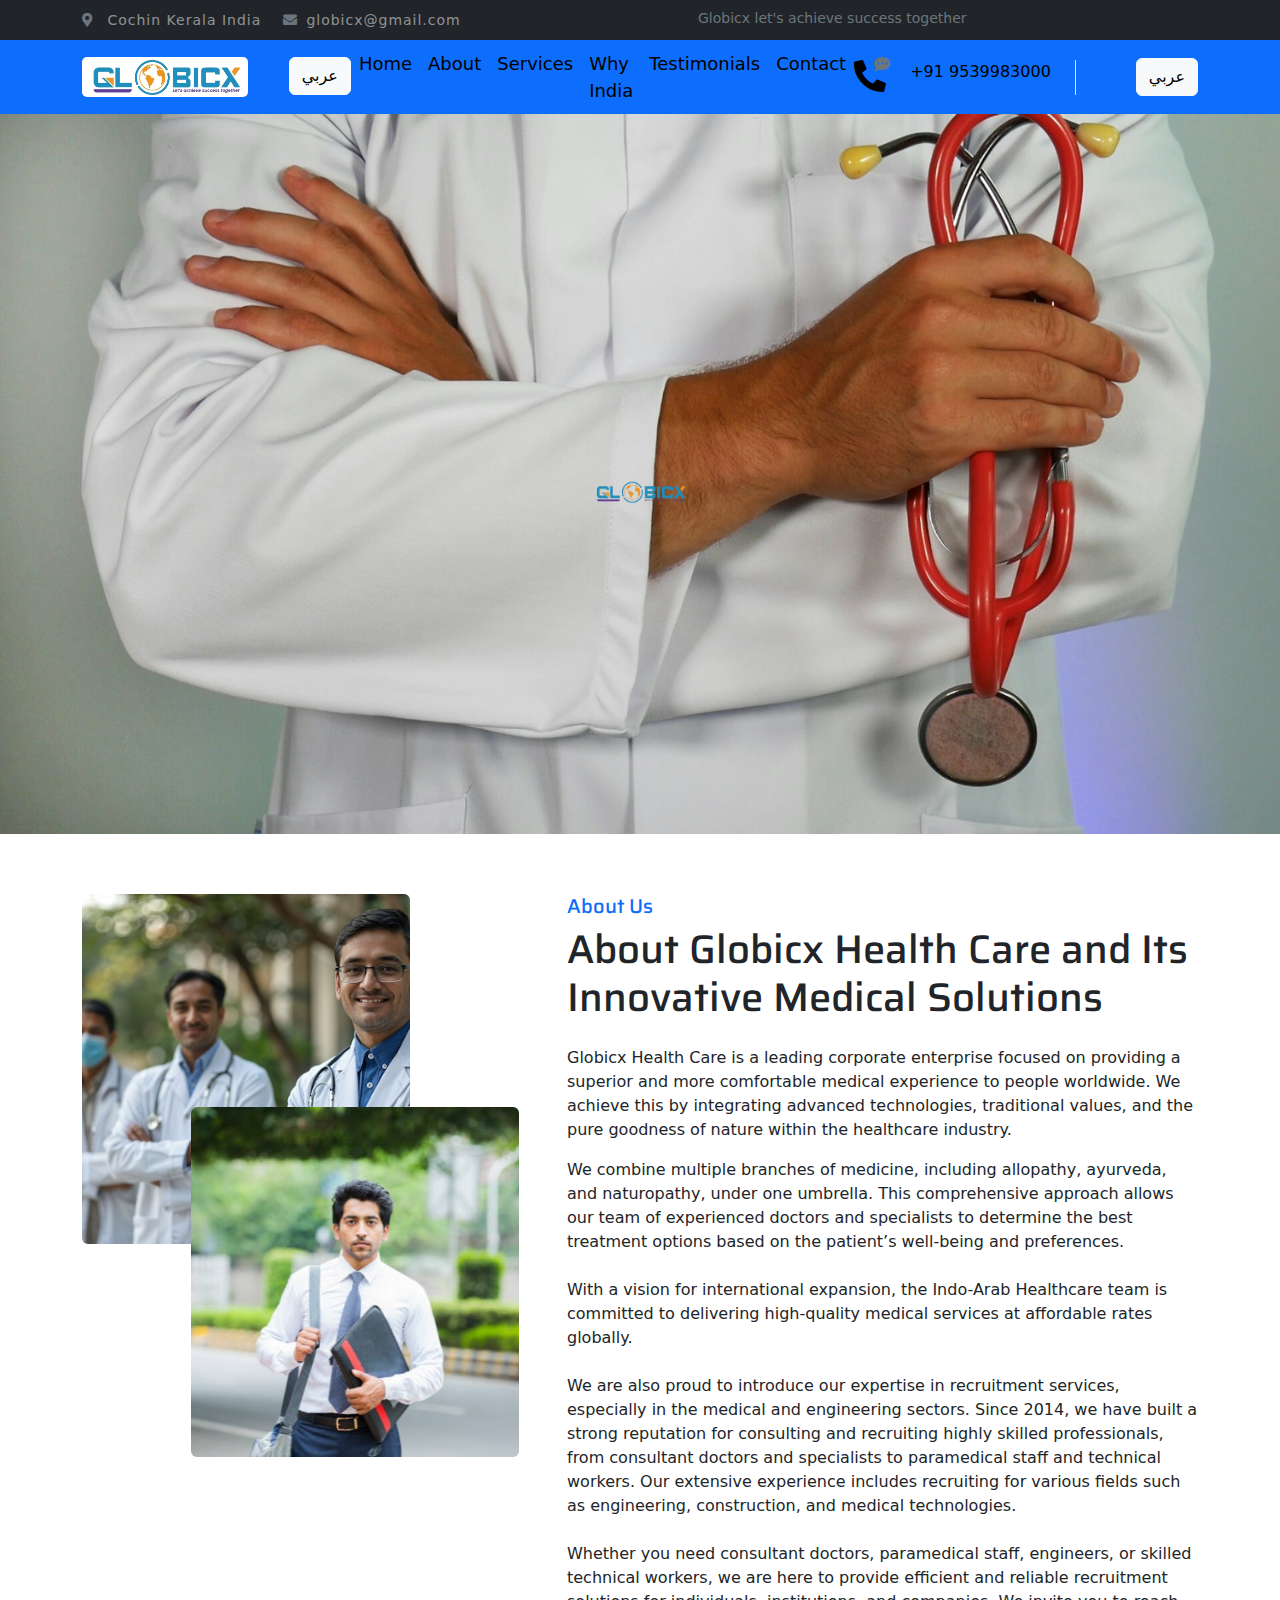
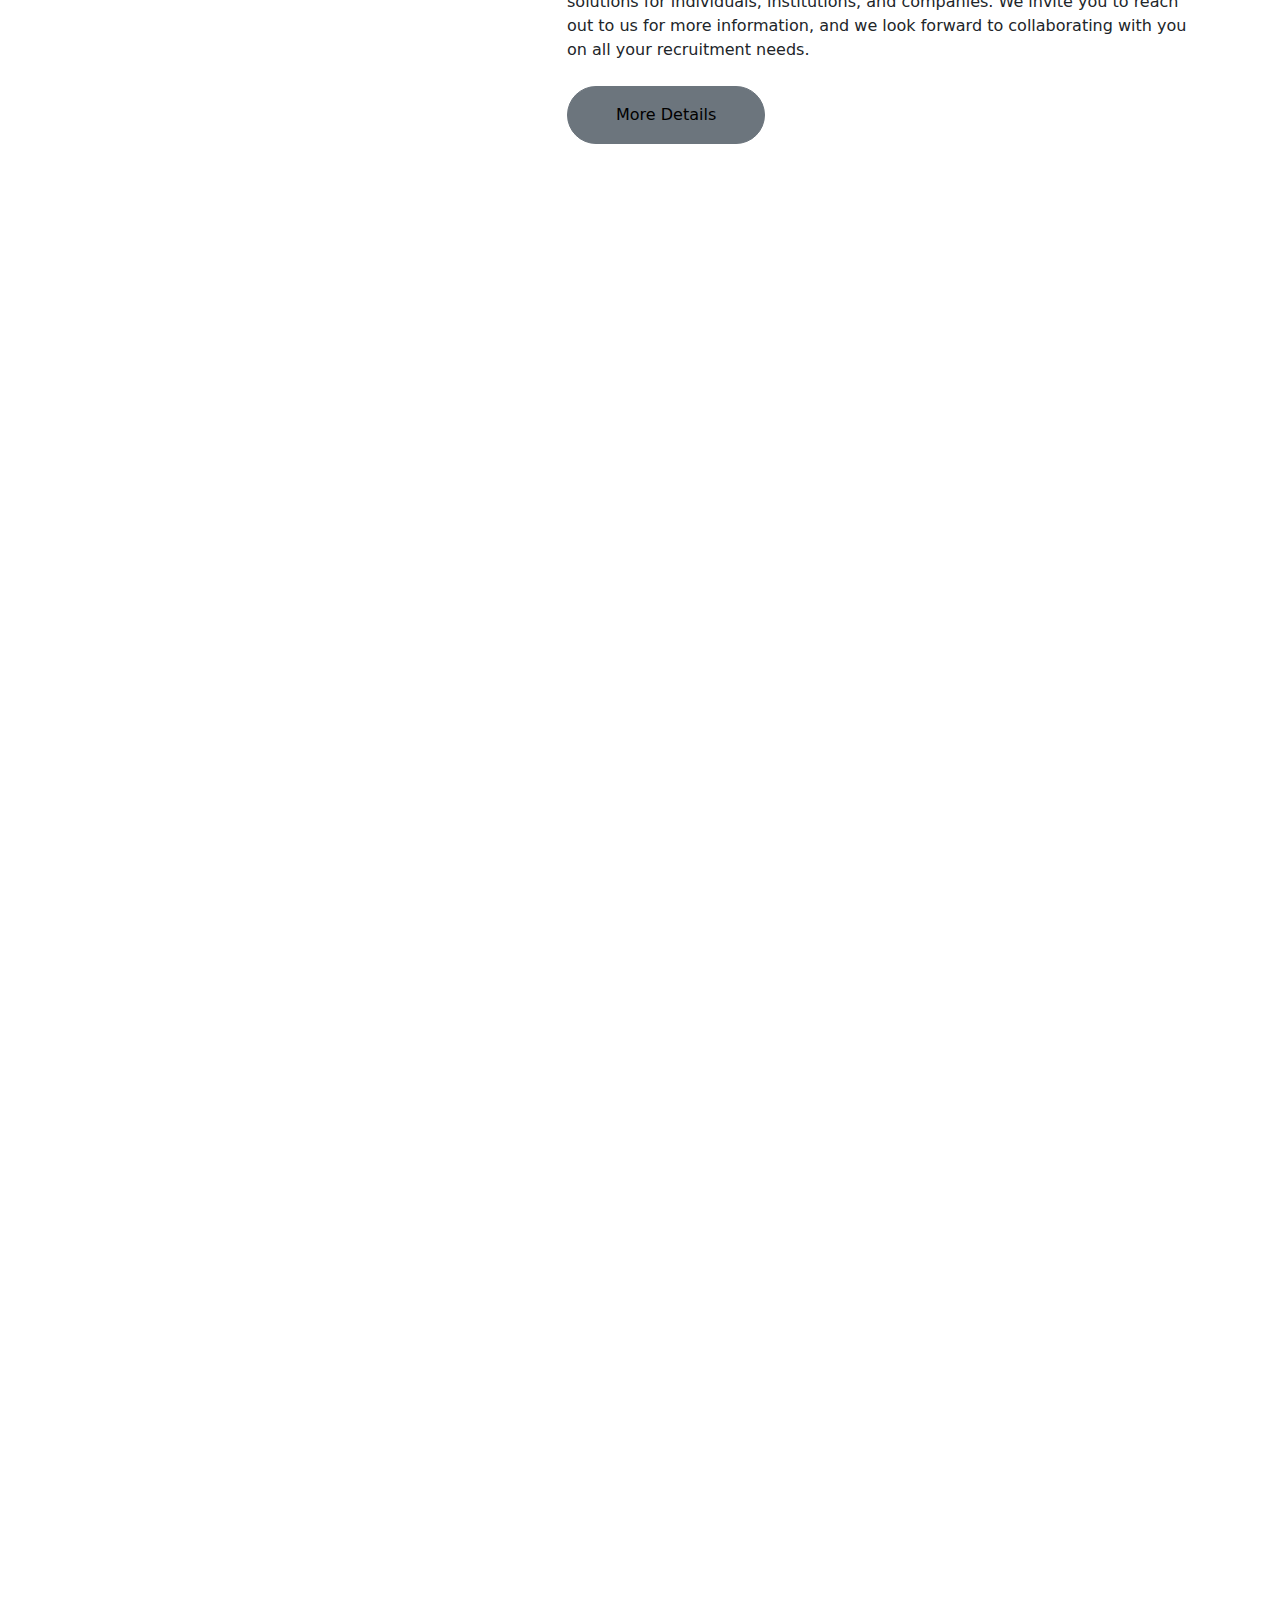
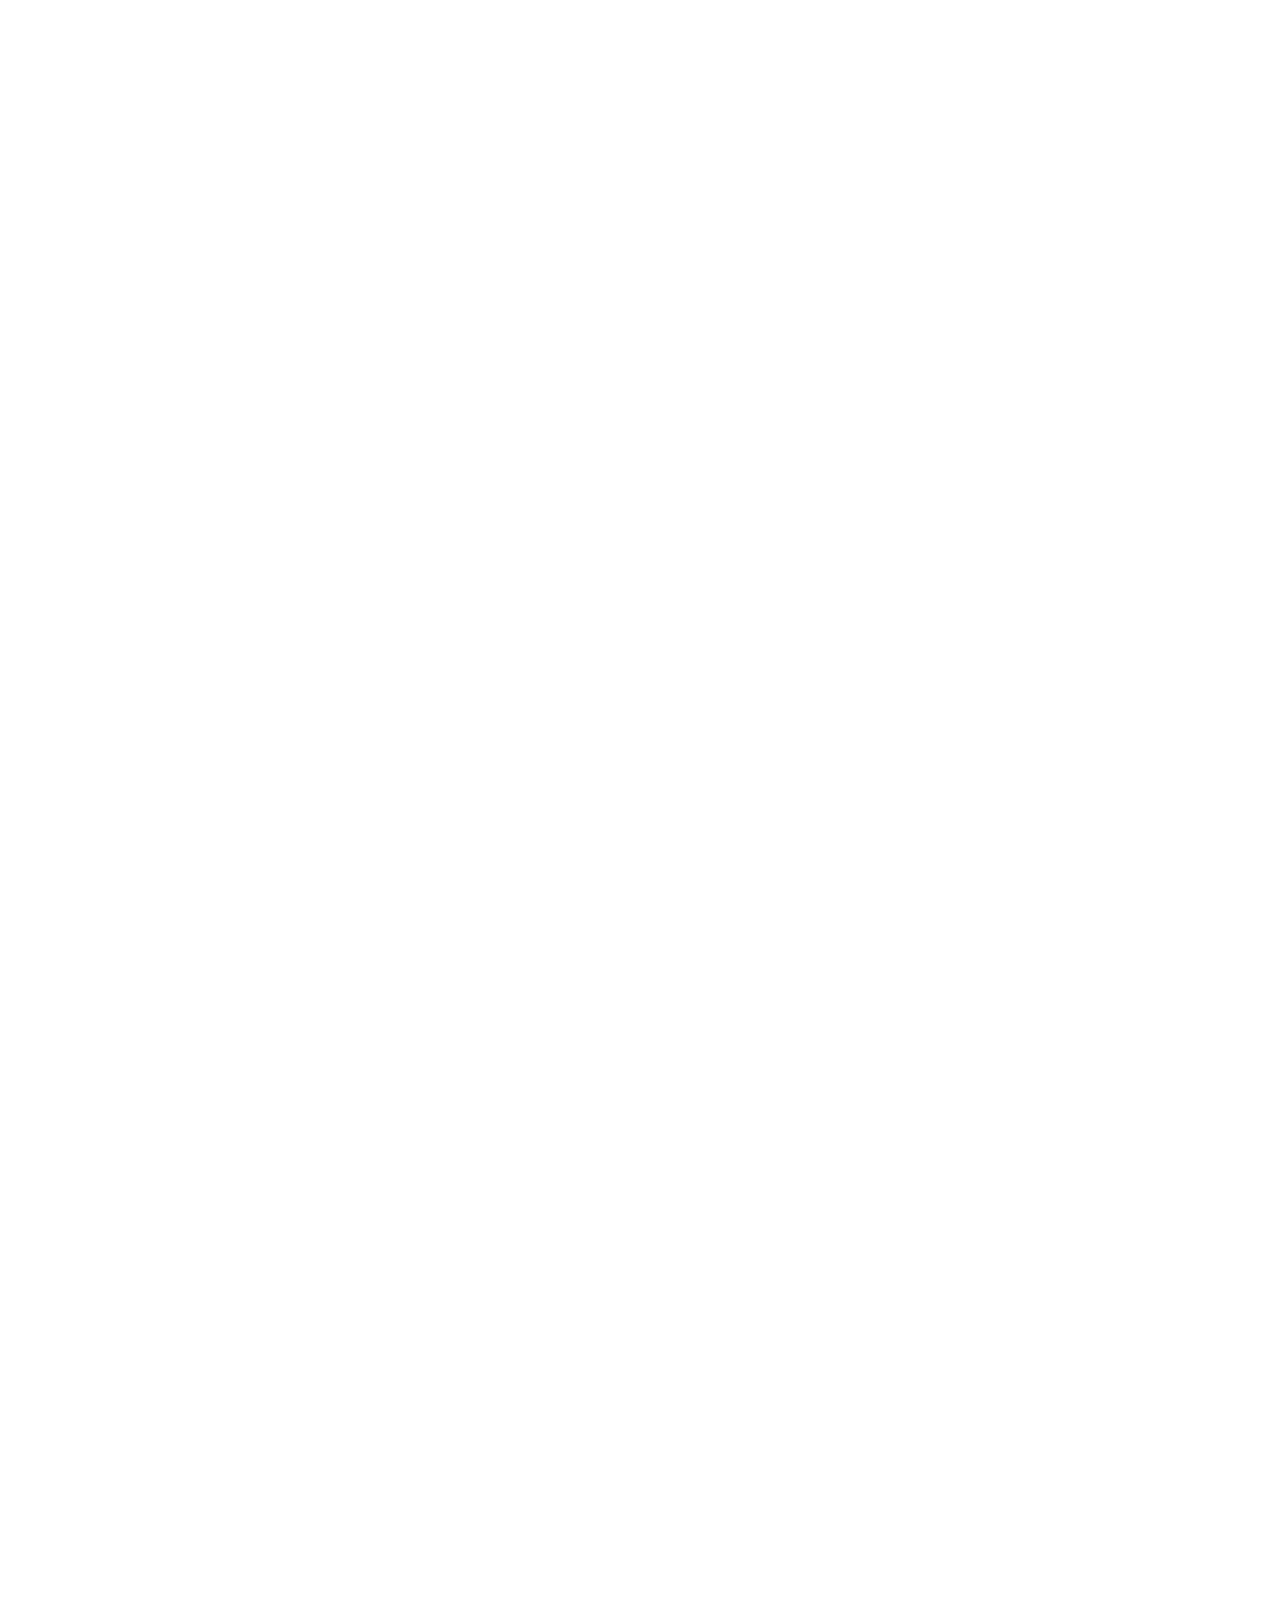
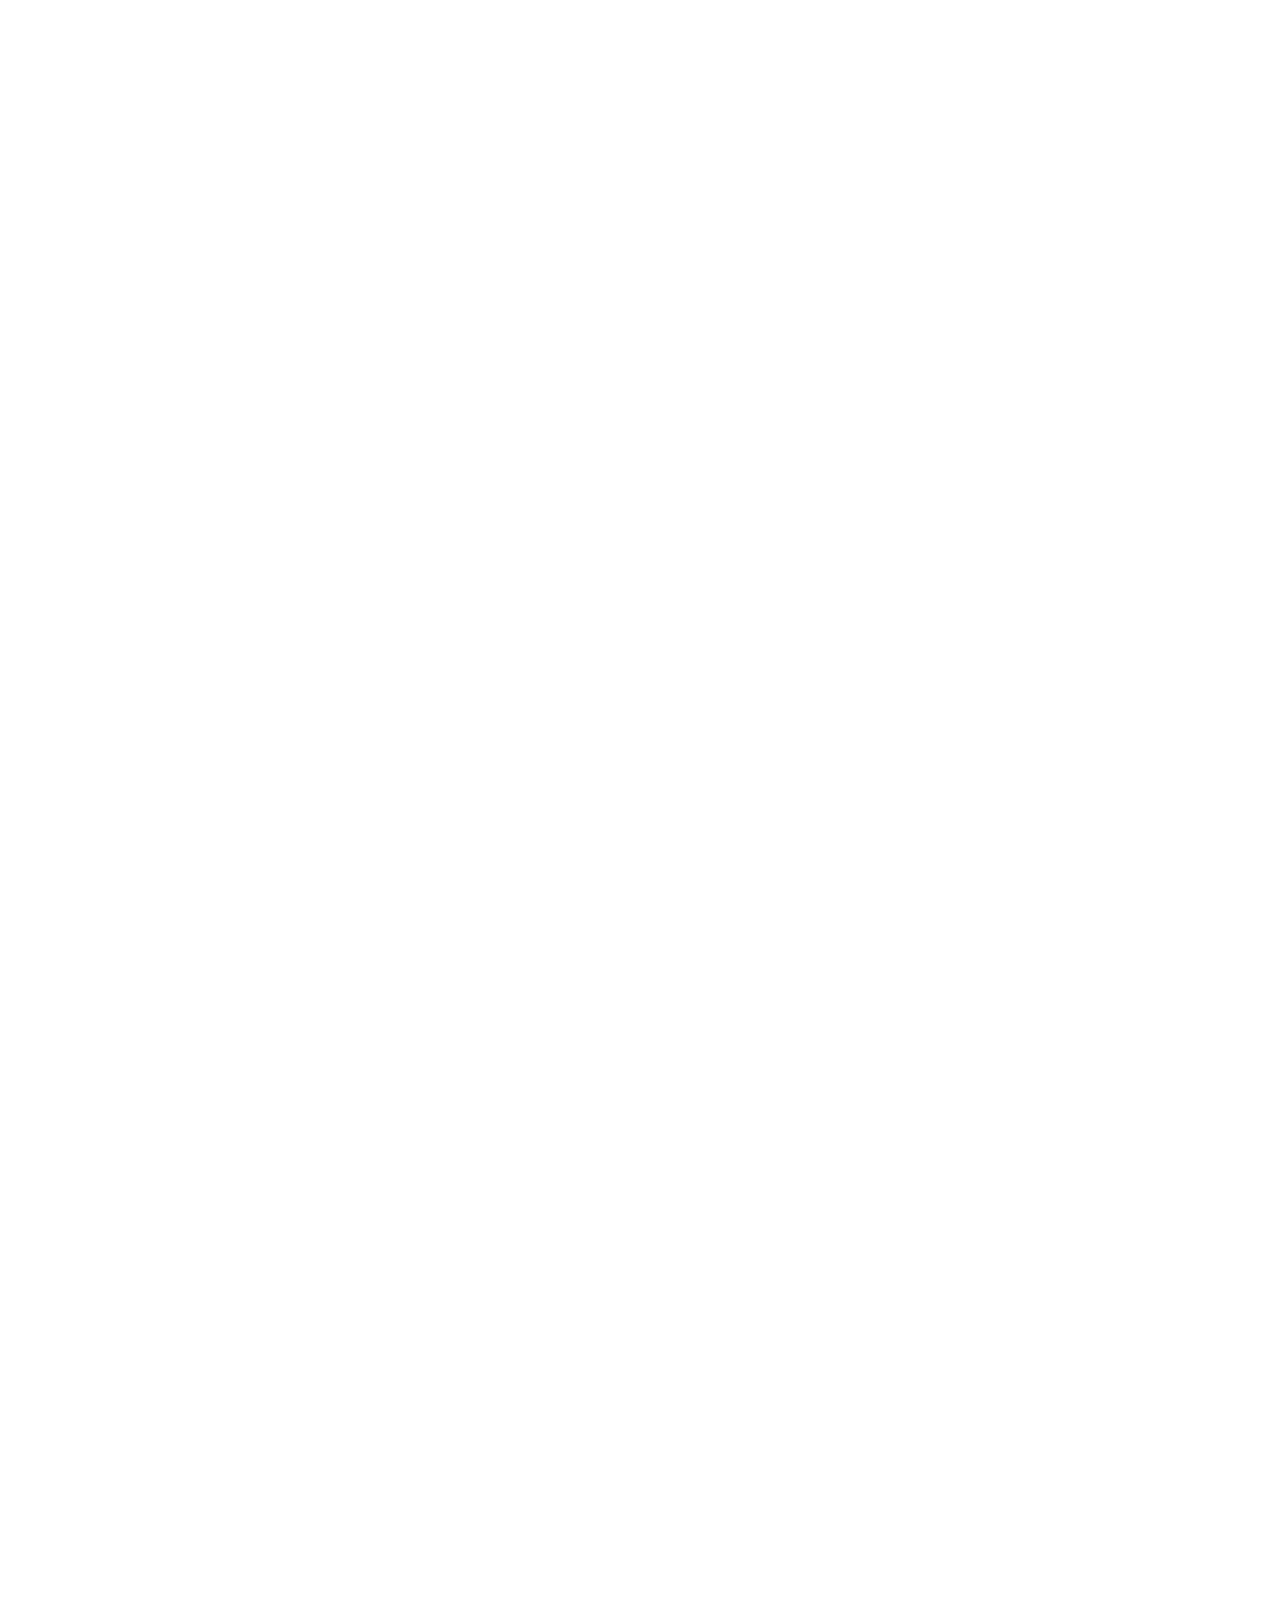
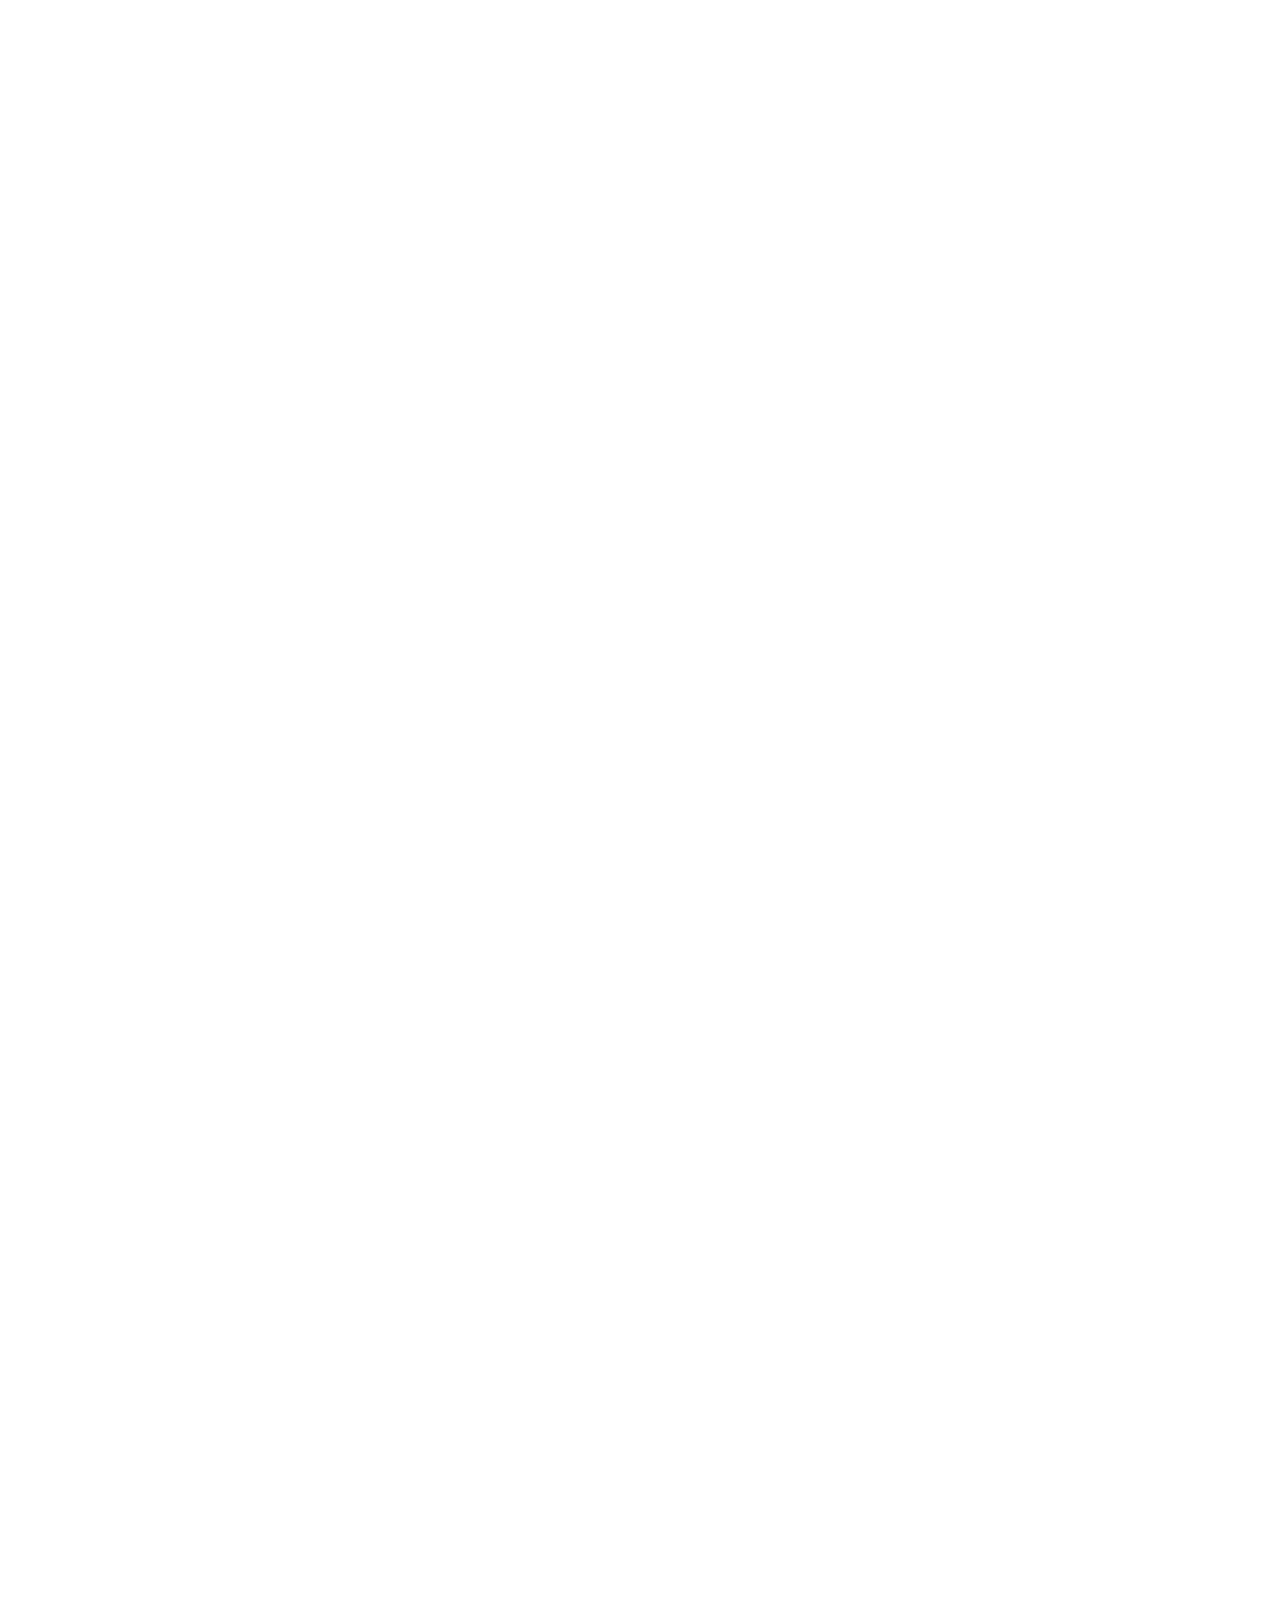
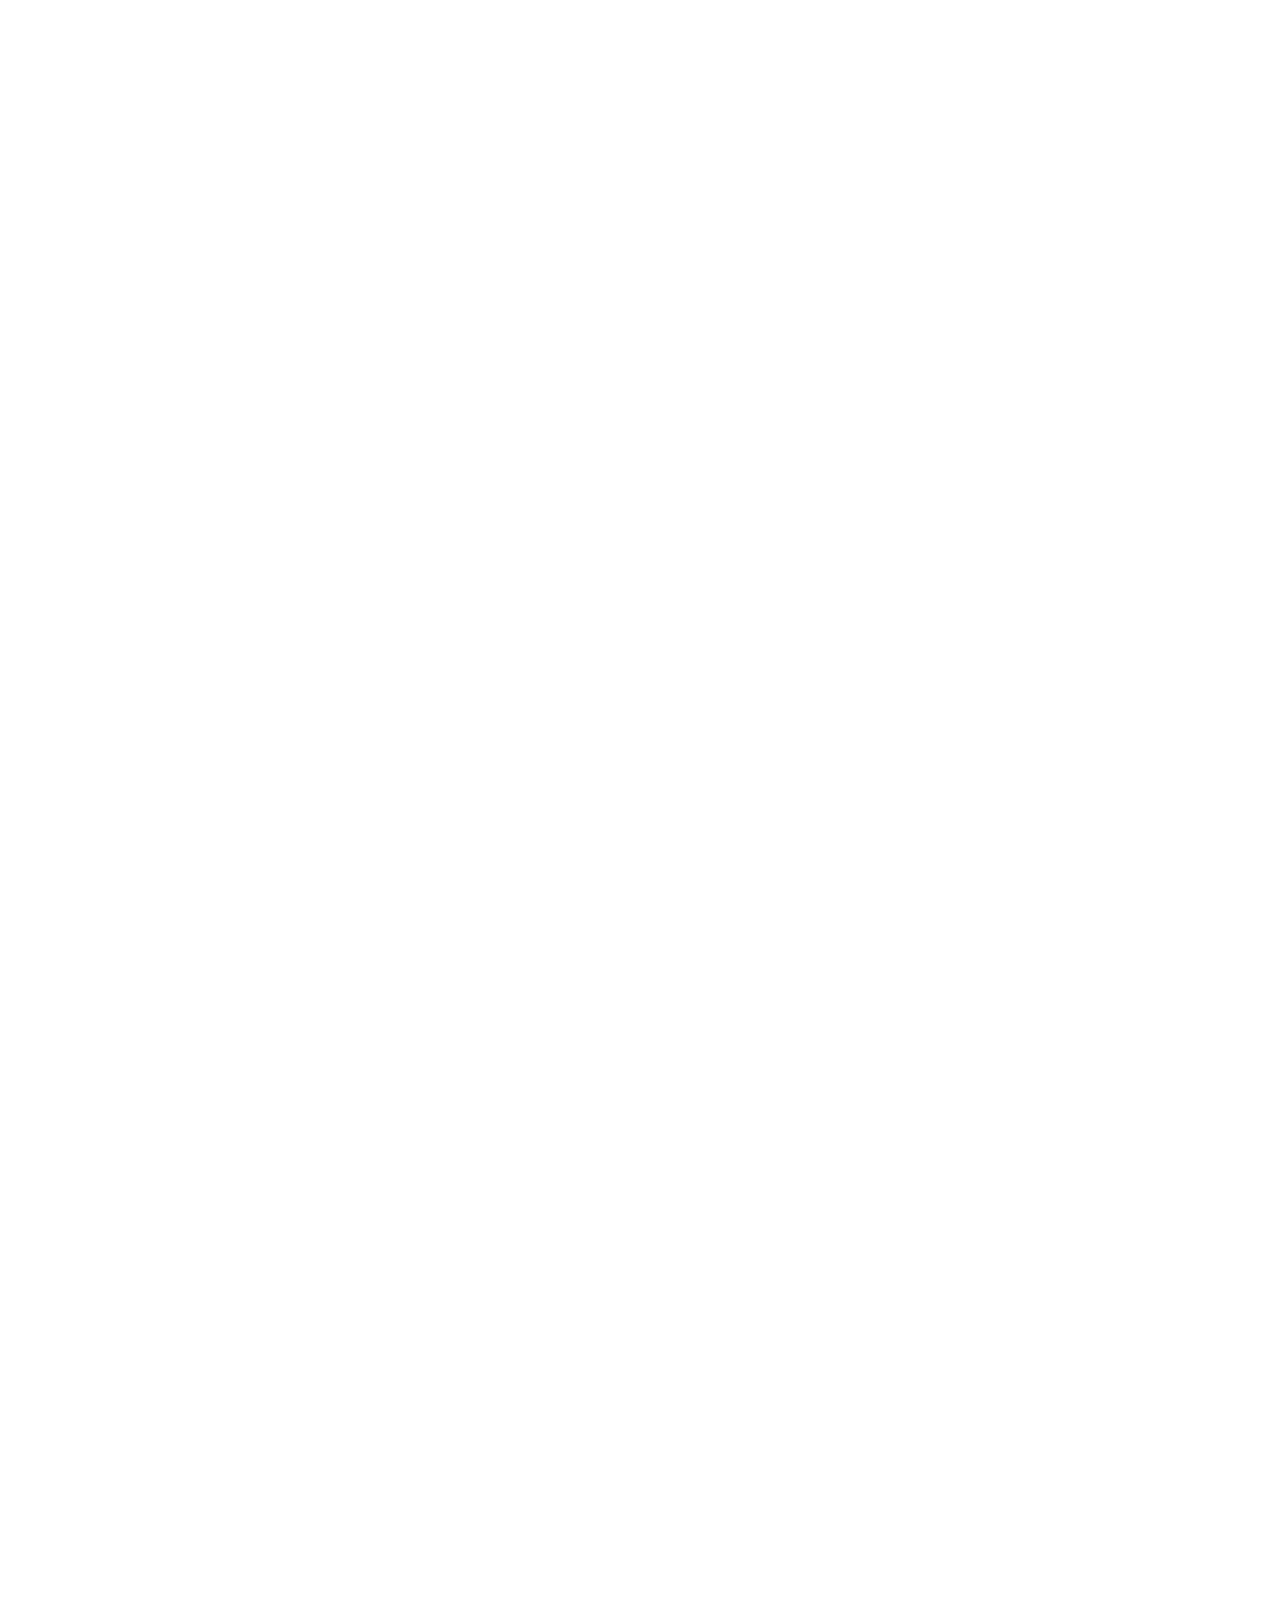
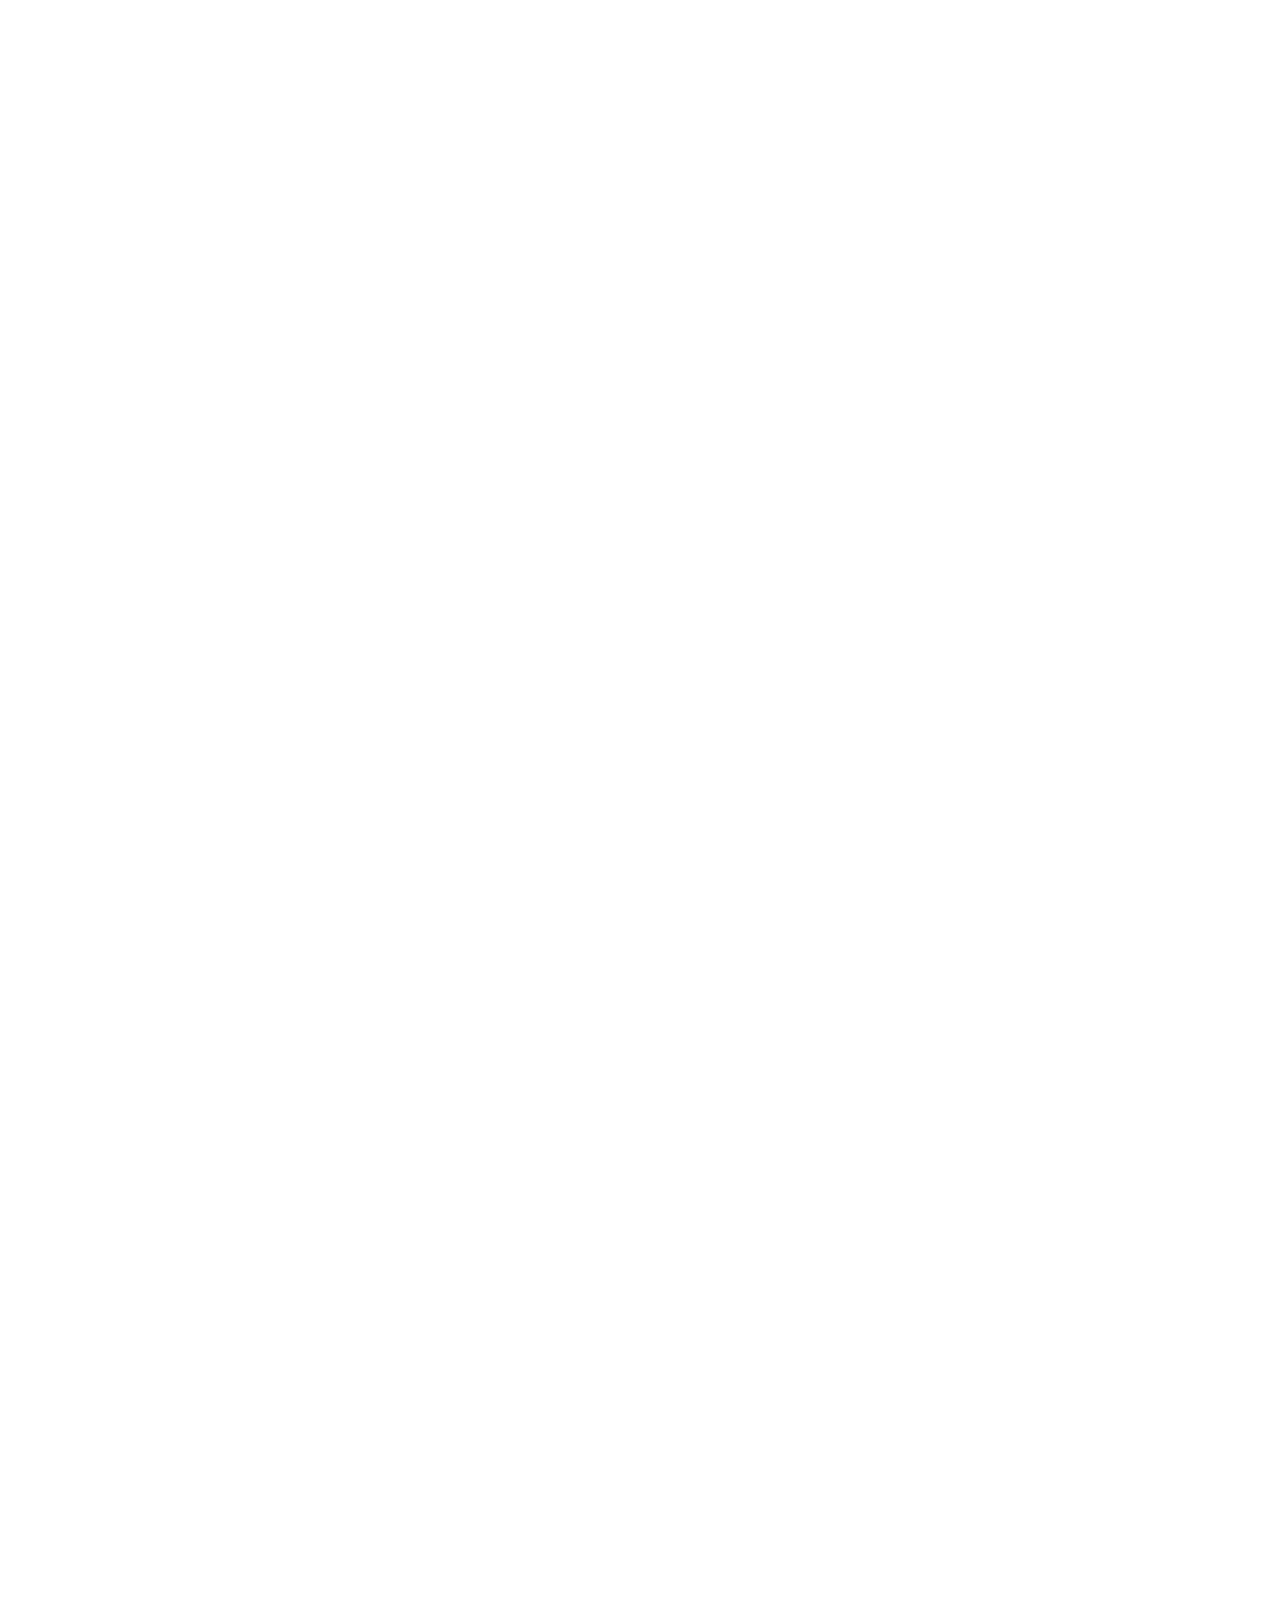
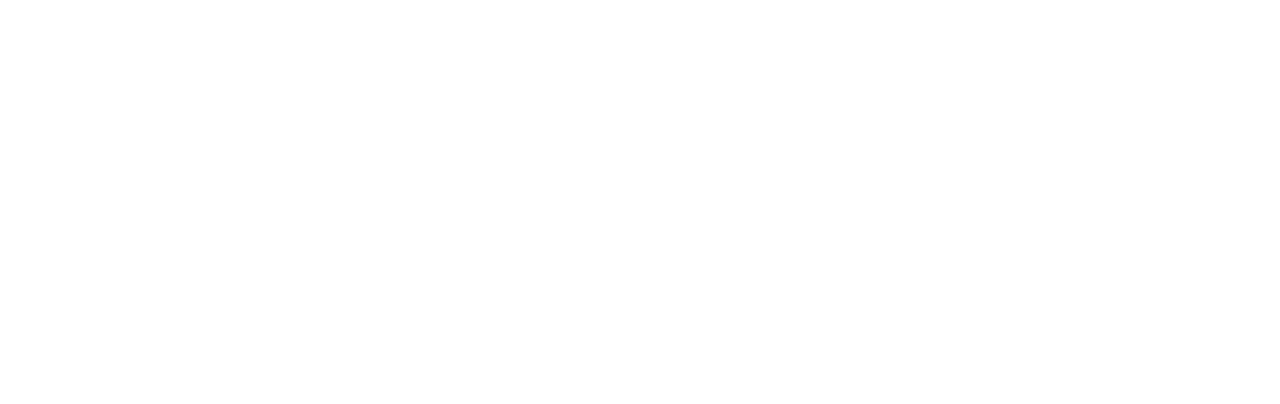
==== commit dd7a8c49: "update" ====
--- a/index.html
+++ b/index.html
@@ -5,7 +5,7 @@
     <meta charset="utf-8">
     <!-- Favicon-->
     <link rel="shortcut icon" href="img/indo-img/logo.png" />
-    <title>Indo-Arab Healthcare</title>
+    <title>Globicx </title>
     <meta content="width=device-width, initial-scale=1.0" name="viewport">
     <meta content="" name="keywords">
     <meta content="" name="description">
@@ -52,11 +52,11 @@
                     <small class="me-3 text-white-50"><a href=""><i
                                 class="fas fa-map-marker-alt me-2 text-secondary"></i></a> Cochin
                         Kerala India</small>
-                    <small class="me-3 text-white-50"><a href="mailto:indoarabhealthcare@gmail.com"><i
-                                class="fas fa-envelope me-2 text-secondary"></i></a>indoarabhealthcare@gmail.com</small>
-                </div>
-                <div id="note" class="text-secondary d-none d-xl-flex"><small>Indo-Arab Healthcare</small></div>
-                <div class="top-link">
+                    <small class="me-3 text-white-50"><a href="mailto:globicx@gmail.com"><i
+                                class="fas fa-envelope me-2 text-secondary"></i></a>globicx@gmail.com</small>
+                </div>
+                <div id="note" class="text-secondary d-none d-xl-flex"><small>Globicx let's achieve success together</small></div>
+                <!-- <div class="top-link">
                     <a href="" class="bg-light nav-fill btn btn-sm-square rounded-circle"><i
                             class="fab fa-facebook-f bg-light"></i></a>
                     <a href="" class="bg-light nav-fill btn btn-sm-square rounded-circle"><i
@@ -65,7 +65,7 @@
                             class="fab fa-instagram bg-light"></i></a>
                     <a href="" class="bg-light nav-fill btn btn-sm-square rounded-circle me-0"><i
                             class="fab fa-linkedin-in bg-light"></i></a>
-                </div>
+                </div> -->
             </div>
         </div>
     </div>
@@ -77,8 +77,8 @@
             <nav class="navbar navbar-dark navbar-expand-lg py-0">
                 <div class="logo">
                     <a href="index.html" class="navbar-brand">
-                        <img src="img/indo-img/whitelogo.png" alt="Indo-Arab Healthcare Logo" class="img-fluid"
-                            style="max-height: 60px;">
+                        <img src="img/indo-img/logo.jpg" alt="Globicx Healthcare Logo" class="img-fluid"
+                            style="max-height: 40px;">
                     </a>
                 </div>
                 <div class="d-flex justify-content-end">
@@ -141,15 +141,12 @@
 
             <div class="carousel-inner" role="listbox">
                 <div class="carousel-item active">
-                    <img src="img/indo-img/carousel/carousel1.png" class="img-fluid carousel-img" alt="First slide">
+                    <img src="img/indo-img/carousel/c1.jpeg" class="img-fluid carousel-img" alt="First slide">
                     <div class="carousel-caption">
 
                         <div class="container carousel-content">
-                            <h1 class="text-white fw-bold d-block mb-2">Indo-Arab<span style="color: #65fedb;">
-                                    Healthcare</span> </h1>
-                            <p class="mb-2 text-white fs-5 animated fadeInDown">
-                                "Your Alternative Home in India"</p>
-                            <img src="img/indo-img/logo.png" class="croped-logo" alt="">
+                            
+                            <img src="img/indo-img/logo-removebg-.png"   alt="">
                             <!-- <a href="#contact" class="ms-2"><button type="button"
                                     class="px-4 py-sm-3 px-sm-5 btn btn-primary rounded-pill carousel-content-btn2 animated fadeInRight">Contact
                                     Us</button></a> -->
@@ -158,54 +155,51 @@
                     </div>
                 </div>
                 <div class="carousel-item">
-                    <img src="img/indo-img/carousel/carousel2.png" class="img-fluid carousel-img" alt="Second slide">
+                    <img src="img/indo-img/carousel/c2.jpeg" class="img-fluid carousel-img" alt="Second slide">
                     <div class="carousel-caption">
                         <div class="container carousel-content">
-                            <h1 class="text-white fw-bold d-block mb-2">Indo-Arab<span style="color: #65fedb;">
-                                    Healthcare</span> </h1>
-                            <p class="mb-2 text-white fs-5 animated fadeInDown">
-                                "Your Alternative Home in India"</p>
-                            <img src="img/indo-img/logo.png" class="croped-logo" alt="">
+                            
+                            <img src="img/indo-img/logo-removebg-.png" alt="">
 
 
                         </div>
                     </div>
                 </div>
                 <div class="carousel-item">
-                    <img src="img/indo-img/carousel/carousel3.png" class="img-fluid carousel-img" alt="Third slide">
+                    <img src="img/indo-img/carousel/c3.png" class="img-fluid carousel-img" alt="Third slide">
                     <div class="carousel-caption">
                         <div class="container carousel-content">
-                            <h1 class="text-white fw-bold d-block mb-2">Indo-Arab<span style="color: #65fedb;">
-                                    Healthcare</span> </h1>
-                            <p class="mb-2 text-white fs-5 animated fadeInDown">
-                                "Your Alternative Home in India"</p>
-                            <img src="img/indo-img/logo.png" class="croped-logo" alt="">
+                            
+                            <img src="img/indo-img/logo-removebg-.png"   alt="">
                         </div>
                     </div>
                 </div>
                 <div class="carousel-item">
-                    <img src="img/indo-img/carousel/carousel4.png" class="img-fluid carousel-img" alt="Third slide">
+                    <img src="img/indo-img/carousel/c4.jpg" class="img-fluid carousel-img" alt="Third slide">
                     <div class="carousel-caption">
                         <div class="container carousel-content">
-                            <h1 class="text-white fw-bold d-block mb-2">Indo-Arab<span style="color: #65fedb;">
-                                    Healthcare</span> </h1>
-                            <p class="mb-2 text-white fs-5 animated fadeInDown">
-                                "Your Alternative Home in India"</p>
-                            <img src="img/indo-img/logo.png" class="croped-logo" alt="">
+                            
+                            <img src="img/indo-img/logo-removebg-.png"   alt="">
 
 
                         </div>
                     </div>
                 </div>
                 <div class="carousel-item">
-                    <img src="img/indo-img/carousel/carousel5.png" class="img-fluid carousel-img" alt="Third slide">
+                    <img src="img/indo-img/carousel/c5.jpg" class="img-fluid carousel-img" alt="Third slide">
                     <div class="carousel-caption">
                         <div class="container carousel-content">
-                            <h1 class="text-white fw-bold d-block mb-2">Indo-Arab<span style="color: #65fedb;">
-                                    Healthcare</span> </h1>
-                            <p class="mb-2 text-white fs-5 animated fadeInDown">
-                                "Your Alternative Home in India"</p>
-                            <img src="img/indo-img/logo.png" class="croped-logo" alt="">
+                            
+                            <img src="img/indo-img/logo-removebg-.png"   alt="">
+                        </div>
+                    </div>
+                </div>
+                <div class="carousel-item">
+                    <img src="img/indo-img/carousel/c6.jpg" class="img-fluid carousel-img" alt="Third slide">
+                    <div class="carousel-caption">
+                        <div class="container carousel-content">
+                            
+                            <img src="img/indo-img/logo-removebg-.png"   alt="">
                         </div>
                     </div>
                 </div>
@@ -229,29 +223,22 @@
                             <img src="img/indo-img/doctors.jpeg" class="img-fluid w-75 rounded" alt=""
                                 style="margin-bottom: 25%;">
                             <div class="position-absolute w-75" style="top: 25%; left: 25%;">
-                                <img src="img/indo-img/woman-white-lab-coat-.jpg" class="img-fluid w-100 rounded"
+                                <img src="img/indo-img/job-img.jpg" class="img-fluid w-100 rounded"
                                     alt="">
                             </div>
                         </div>
                     </div>
                     <div class="col-lg-7 col-md-6 col-sm-12 wow fadeIn" data-wow-delay=".5s">
                         <h5 class="text-primary">About Us</h5>
-                        <h1 class="mb-4">About Indo-Arab Health Care And It's Innovative medical Solutions</h1>
-                        <p>Indo-Arab Health Care is a great corporate enterprise that provides better and more
-                            comfortable
-                            medical experience to citizens from different parts of the world by integrating innovative
-                            technologies, traditional values and pure goodness of nature in the field of healthcare.</p>
-                        <p class="mb-4">In this system, medical branches like allopathy, ayurveda and naturopathy are
-                            conveniently equipped under one umbrella, so that the treatment options are determined by
-                            experts and experienced doctors in the respective fields considering the wellbeing and
-                            interest
-                            of the patient.</p>
-                        <p class="mb-4">The Indo Arab Healthcare team is keen to expand its presence in the field
-                            internationally by
-                            providing high quality medical care services at affordable and fair rates to all.</p>
-                        <a href="#contact" class="btn btn-secondary rounded-pill px-5 py-3" style="color: black;">More
-                            Details</a>
-                    </div>
+                        <h1 class="mb-4">About Globicx Health Care and Its Innovative Medical Solutions</h1>
+                        <p>Globicx Health Care is a leading corporate enterprise focused on providing a superior and more comfortable medical experience to people worldwide. We achieve this by integrating advanced technologies, traditional values, and the pure goodness of nature within the healthcare industry.</p>
+                        <p class="mb-4">We combine multiple branches of medicine, including allopathy, ayurveda, and naturopathy, under one umbrella. This comprehensive approach allows our team of experienced doctors and specialists to determine the best treatment options based on the patient’s well-being and preferences.</p>
+                        <p class="mb-4">With a vision for international expansion, the Indo-Arab Healthcare team is committed to delivering high-quality medical services at affordable rates globally.</p>
+                        <p class="mb-4">We are also proud to introduce our expertise in recruitment services, especially in the medical and engineering sectors. Since 2014, we have built a strong reputation for consulting and recruiting highly skilled professionals, from consultant doctors and specialists to paramedical staff and technical workers. Our extensive experience includes recruiting for various fields such as engineering, construction, and medical technologies.</p>
+                        <p class="mb-4">Whether you need consultant doctors, paramedical staff, engineers, or skilled technical workers, we are here to provide efficient and reliable recruitment solutions for individuals, institutions, and companies. We invite you to reach out to us for more information, and we look forward to collaborating with you on all your recruitment needs.</p>
+                        <a href="#contact" class="btn btn-secondary rounded-pill px-5 py-3" style="color: black;">More Details</a>
+                    </div>
+                    
                 </div>
             </div>
         </div>
@@ -278,11 +265,12 @@
                                 <div class="services-content-icon">
                                     <i class="fa fa-stethoscope fa-7x mb-4 text-dark"></i>
                                     <h4 class="mb-3">Modern Medicine</h4>
-                                    <p class="mb-4">Comprehensive medical treatments using modern medicine practices.
-                                    </p>
-                                    <a href="#allopathy" class="ms-2"><button type="button"
-                                            class="px-4 py-sm-3 px-sm-5 btn btn-primary rounded-pill carousel-content-btn2 animated fadeInRight">
-                                            Read More</button></a>
+                                    <p class="mb-4">Comprehensive medical treatments using modern medicine practices.</p>
+                                    <a href="#allopathy" class="ms-2">
+                                        <button type="button" class="px-4 py-sm-3 px-sm-5 btn btn-primary rounded-pill carousel-content-btn2 animated fadeInRight">
+                                            Read More
+                                        </button>
+                                    </a>
                                 </div>
                             </div>
                         </div>
@@ -293,12 +281,12 @@
                                 <div class="services-content-icon">
                                     <i class="fa fa-heart fa-7x mb-4 text-dark"></i>
                                     <h4 class="mb-3">Ayurveda</h4>
-                                    <p class="mb-4">Traditional Indian medical treatments based on balancing bodily
-                                        systems.
-                                    </p>
-                                    <a href="#ayurveda" class="ms-2"><button type="button"
-                                            class="px-4 py-sm-3 px-sm-5 btn btn-primary rounded-pill carousel-content-btn2 animated fadeInRight">
-                                            Read More</button></a>
+                                    <p class="mb-4">Traditional Indian medical treatments based on balancing bodily systems.</p>
+                                    <a href="#ayurveda" class="ms-2">
+                                        <button type="button" class="px-4 py-sm-3 px-sm-5 btn btn-primary rounded-pill carousel-content-btn2 animated fadeInRight">
+                                            Read More
+                                        </button>
+                                    </a>
                                 </div>
                             </div>
                         </div>
@@ -309,19 +297,38 @@
                                 <div class="services-content-icon">
                                     <i class="fas fa-leaf fa-7x mb-4 text-dark"></i>
                                     <h4 class="mb-3">Naturopathy</h4>
-                                    <p class="mb-4">Treatments that focus on natural remedies and the body's ability to
-                                        heal
-                                        itself.</p>
-                                    <a href="#naturopathy" class="ms-2"><button type="button"
-                                            class="px-4 py-sm-3 px-sm-5 btn btn-primary rounded-pill carousel-content-btn2 animated fadeInRight">
-                                            Read More</button></a>
-                                </div>
-                            </div>
-                        </div>
-                    </div>
-                </div>
-            </div>
-        </div>
+                                    <p class="mb-4">Treatments that focus on natural remedies and the body's ability to heal itself.</p>
+                                    <a href="#naturopathy" class="ms-2">
+                                        <button type="button" class="px-4 py-sm-3 px-sm-5 btn btn-primary rounded-pill carousel-content-btn2 animated fadeInRight">
+                                            Read More
+                                        </button>
+                                    </a>
+                                </div>
+                            </div>
+                        </div>
+                    </div>
+                    <div class="container d-flex justify-content-center py-5">
+                        <div class="col-md-6 col-lg-4 wow fadeIn" data-wow-delay=".9s">
+                            <div class="services-item bg-light">
+                                <div class="p-4 text-center services-content">
+                                    <div class="services-content-icon">
+                                        <i class="fas fa-briefcase fa-7x mb-4 text-dark"></i>
+                                        <h4 class="mb-3">Recruitment Services</h4>
+                                        <p class="mb-4">Specialized recruitment for medical and engineering professions globally. Since 2014, we’ve helped institutions and companies by providing highly skilled professionals and technical workers.</p>
+                                        <a href="#introduction" class="ms-2">
+                                            <button type="button" class="px-4 py-sm-3 px-sm-5 btn btn-primary rounded-pill carousel-content-btn2 animated fadeInRight">
+                                                Read More
+                                            </button>
+                                        </a>
+                                    </div>
+                                </div>
+                            </div>
+                        </div>
+                    </div>  
+                </div>
+            </div>
+        </div>
+        
 
 
         <!-- medical sollution -->
@@ -619,6 +626,43 @@
         </div>
 
         <!-- Our Specialitires End -->
+        <!-- Introduction Section -->
+<div class="container-fluid py-5 my-2" id="introduction">
+    <div class="container pt-5">
+        <div class="row g-5">
+            <!-- Left Column with Images -->
+            <div class="col-lg-4 col-md-6 col-sm-12 wow fadeIn" data-wow-delay=".3s">
+                <div class="h-100 d-flex flex-column gap-3">
+                    <img src="img/indo-img/r1.jpg" class="img-fluid w-100 rounded" alt="Recruitment Image 1">
+                    
+                    <img src="img/indo-img/r3.jpg" class="img-fluid w-100 rounded" alt="Recruitment Image 3">
+                </div>
+            </div>
+
+            <!-- Right Column with Text -->
+            <div class="col-lg-8 col-md-6 col-sm-12 wow fadeIn" data-wow-delay=".5s">
+                <h5 class="text-primary">Welcome to Our Recruitment Services</h5>
+                <h1 class="mb-4">Your Trusted Partner in Global Recruitment</h1>
+                <p>We are pleased to introduce ourselves as a reputable organization in the field of recruitment consulting, 
+                    specializing in the recruitment of medical and engineering professionals on a global scale since 2014. 
+                    Our services cater to both individual and institutional clients, delivering high-efficiency recruitment 
+                    solutions for a variety of roles across the medical and engineering sectors.</p>
+                <p class="mb-4">With extensive experience in recruiting top talent, we offer a comprehensive range of 
+                    recruitment services for positions in medical fields, including consultant doctors, specialists, 
+                    paramedical staff, as well as engineering roles, from technical workers to supervisors and 
+                    support personnel for construction-related projects. We serve companies seeking skilled personnel in 
+                    fields ranging from healthcare to engineering and construction.</p>
+                <p class="mb-4">We invite you to reach out to us for any recruitment needs. We are fully prepared to provide 
+                    the necessary information and look forward to collaborating with you to meet your staffing requirements 
+                    from India. Please contact us at your earliest convenience, and let’s work together to recruit 
+                    skilled professionals who will contribute to your success.</p>
+            </div>
+        </div>
+    </div>
+</div>
+<!-- End Introduction Section -->
+
+
 
         <!-- Gallery Start -->
         <div class="container-fluid project py-5 mb-5">
@@ -966,9 +1010,9 @@
                                     class="fas fa-phone-alt text-secondary me-2"></i>+91 8606263000</a>
                             <a href="tel:9539983000" class="py-3 text-light "><i
                                     class="fas fa-phone-alt text-secondary me-2"></i>+91 9539983000</a>
-                            <a href="emailto:indoarabhealthcare@gmail.com" class="py-3 text-light "><i
+                            <a href="emailto:globicx@gmail.com" class="py-3 text-light "><i
                                     class="fas fa-envelope text-secondary me-2"></i>
-                                indoarabhealthcare@gmail.com</a>
+                                globicx@gmail.com</a>
                         </div>
                     </div>
 
@@ -985,7 +1029,7 @@
                 <div class="row">
                     <div class="col-md-6 text-center text-md-start">
                         <span class="text-light"><a href="#" class="text-secondary"><i
-                                    class="fas fa-copyright text-secondary me-2"></i>www.indoarabhealthcare.com</a>, All
+                                    class="fas fa-copyright text-secondary me-2"></i>Globicx</a>, All
                             right
                             reserved.</span>
                     </div>
--- a/css/style.css
+++ b/css/style.css
@@ -153,6 +153,14 @@
 /*** Navbar End ***/
 
 /*** Carousel Start ***/
+@media (min-width: 992px) {
+  .carousel-img {
+      width: 100vw;
+      height: 100vh;
+      object-fit: cover;
+  }
+}
+
 
 .carousel-item {
   position: relative;
@@ -165,7 +173,7 @@
   position: absolute;
   top: 0;
   left: 0;
-  background: rgba(0, 0, 0, 0.6);
+
 }
 
 .carousel-caption {
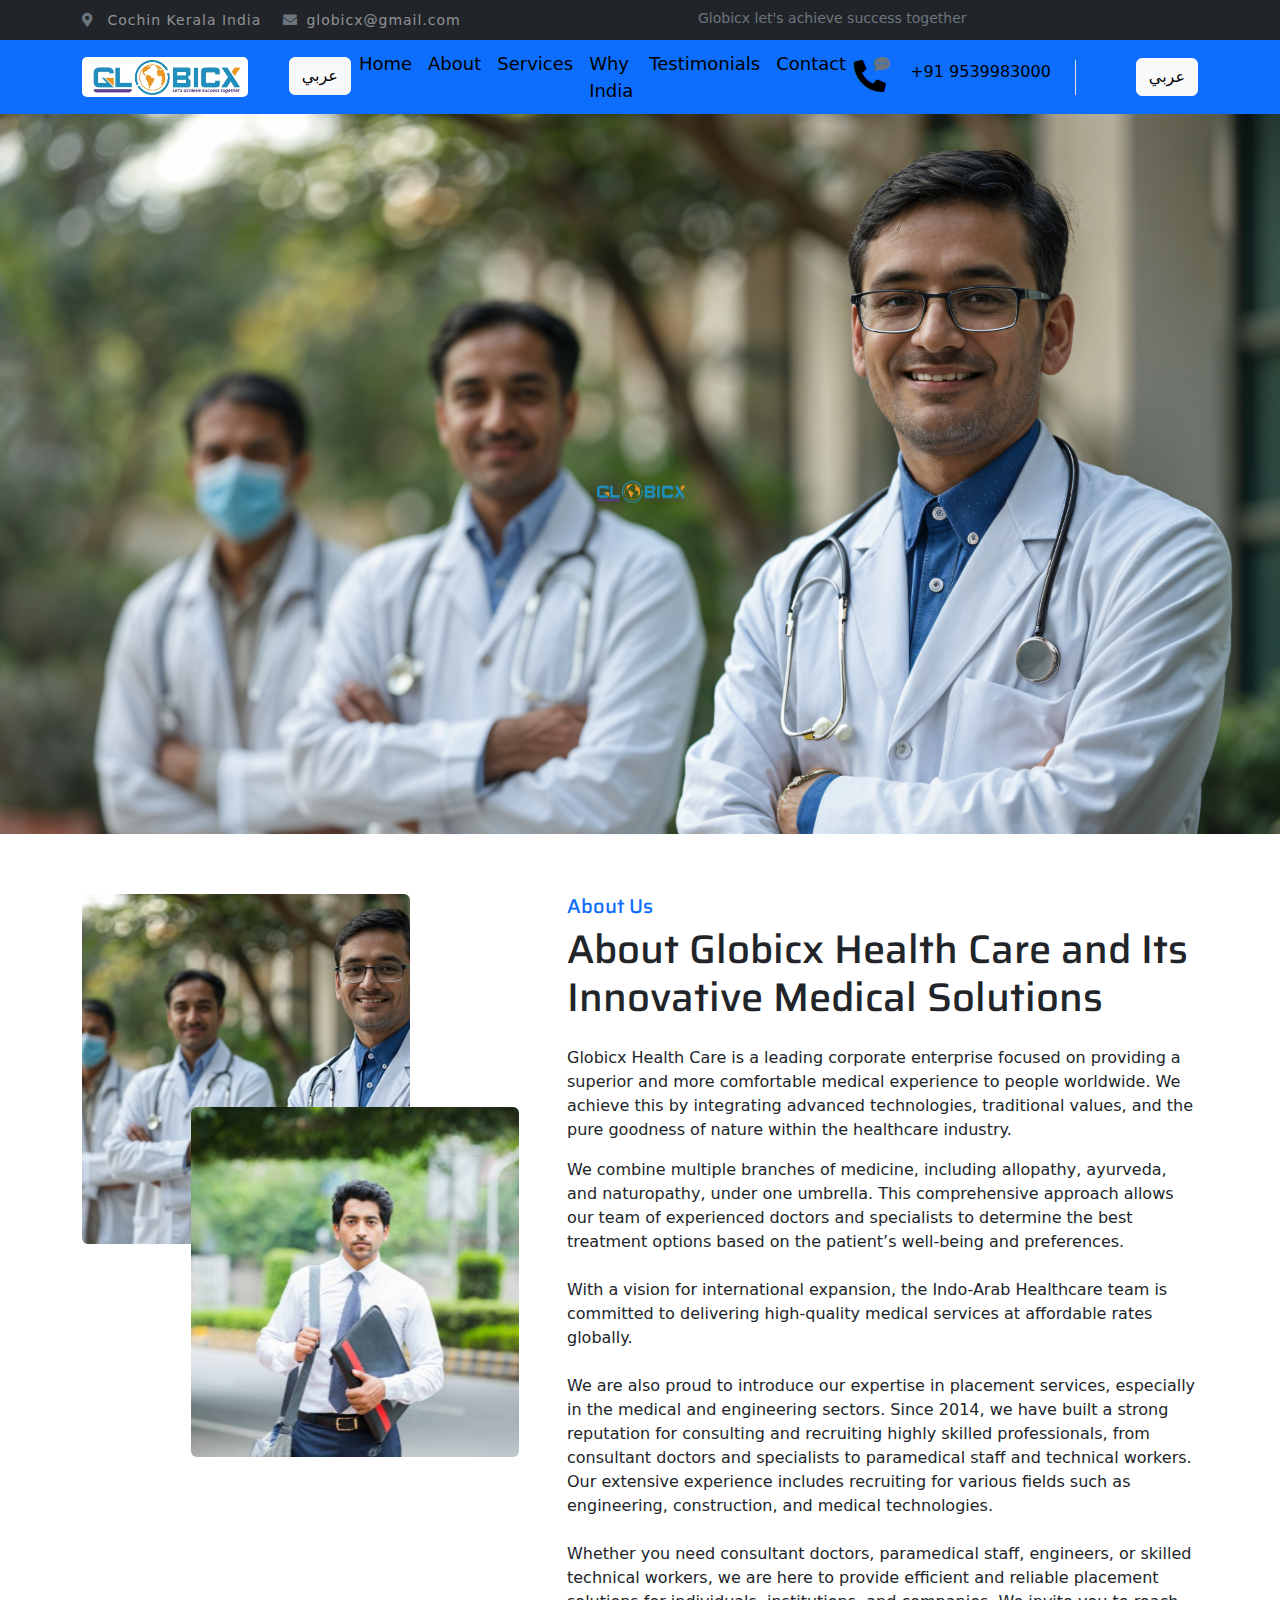
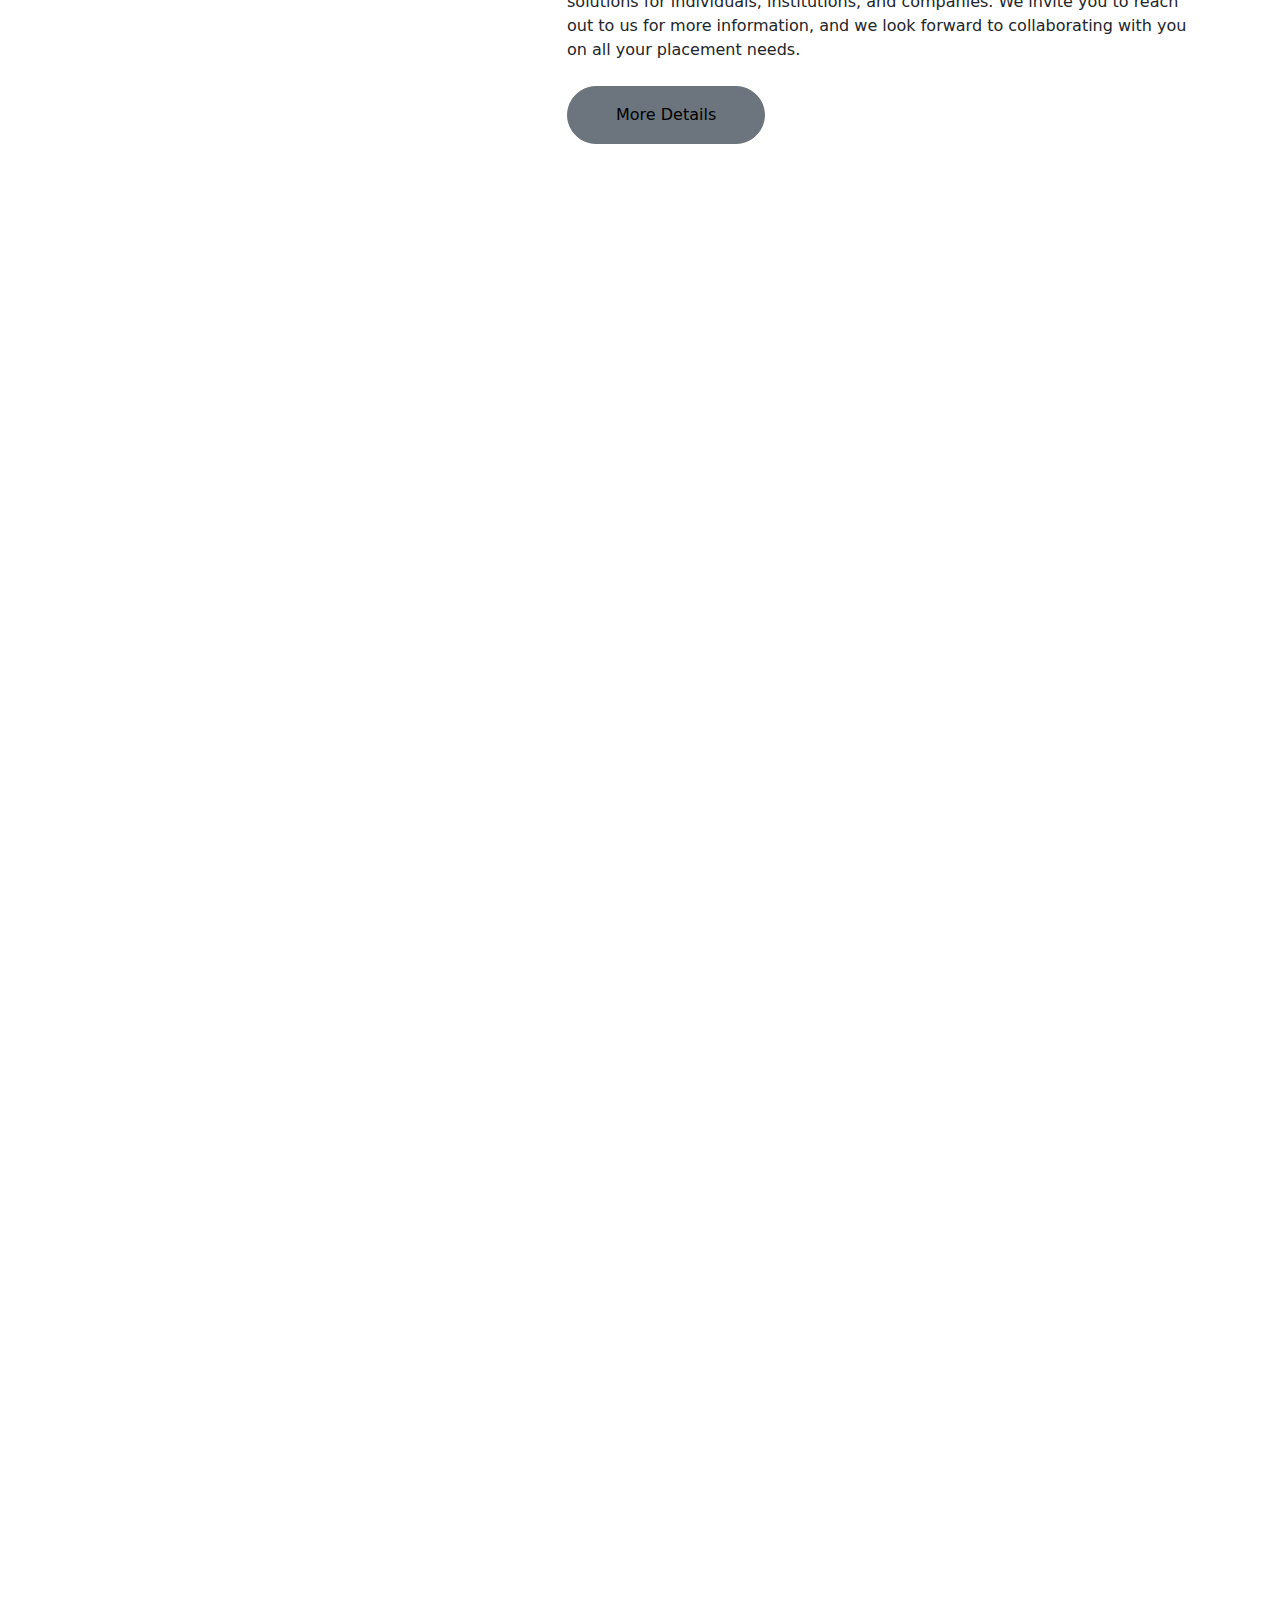
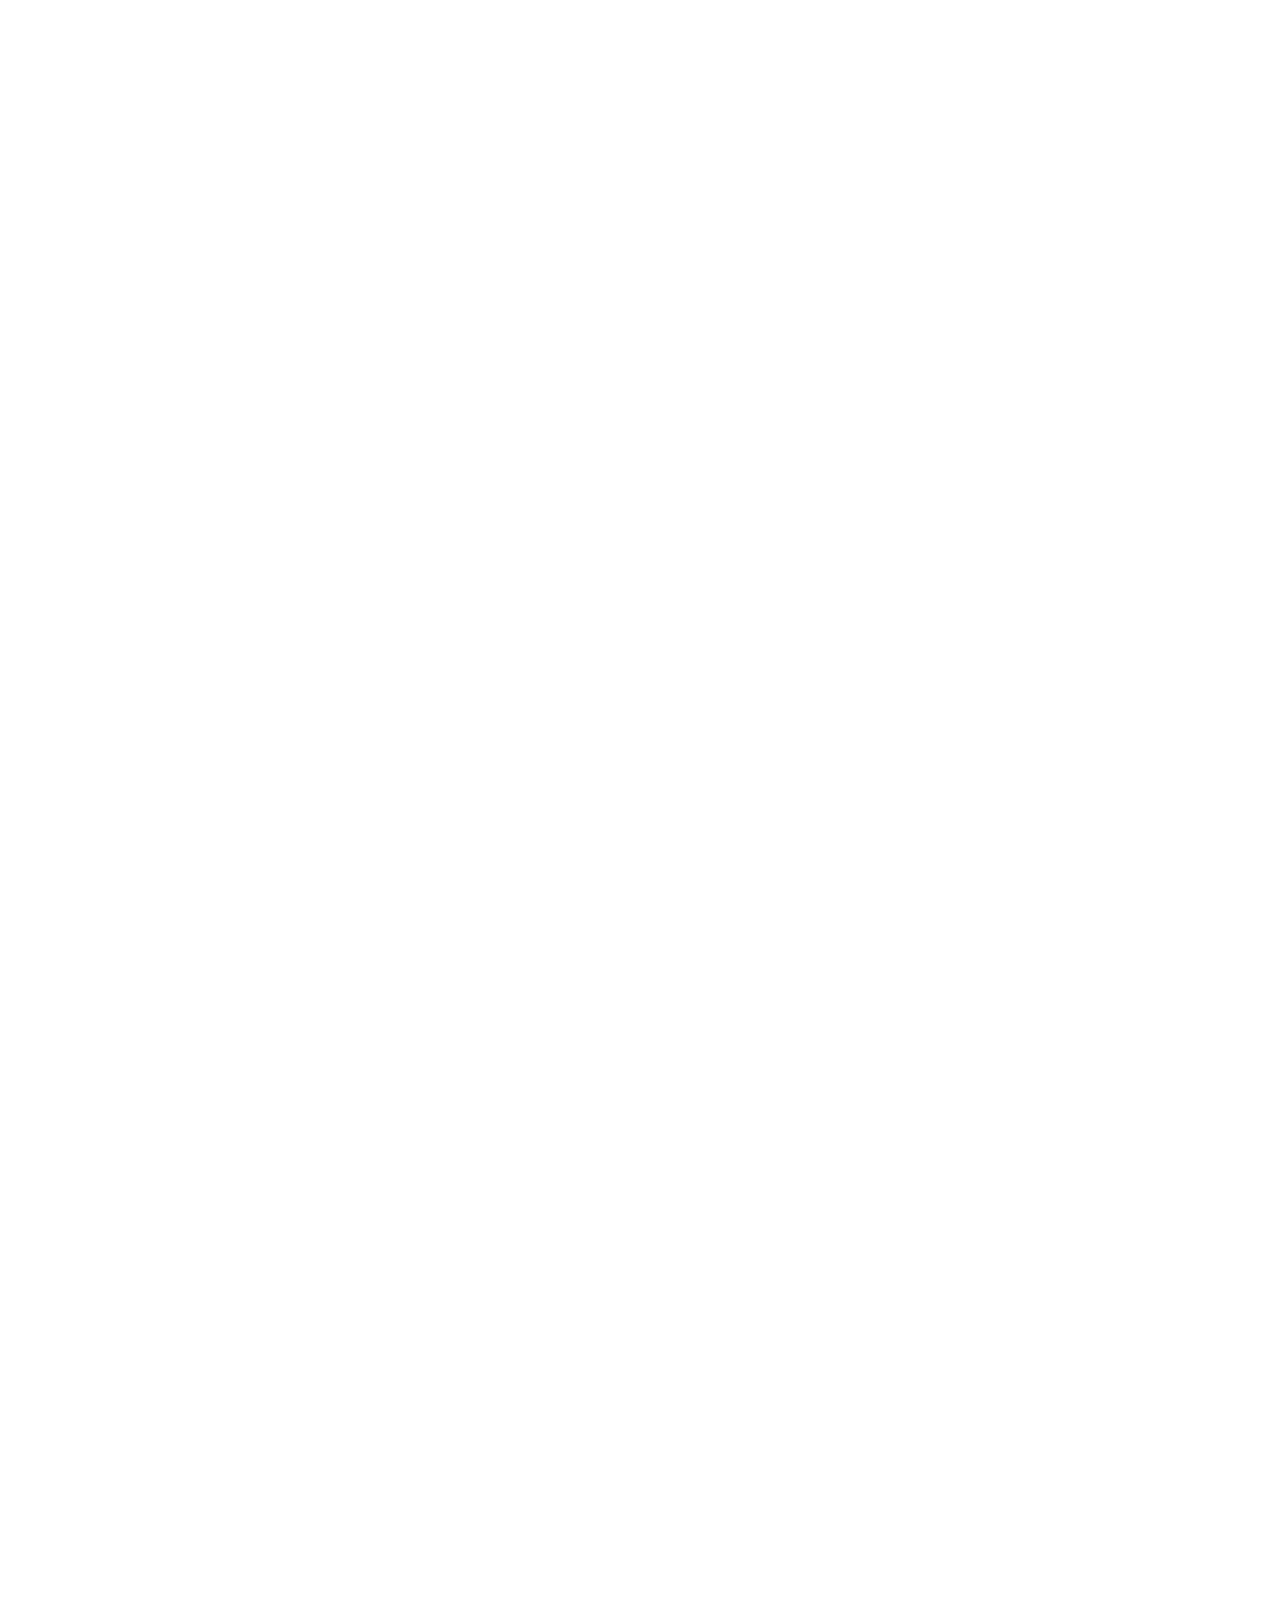
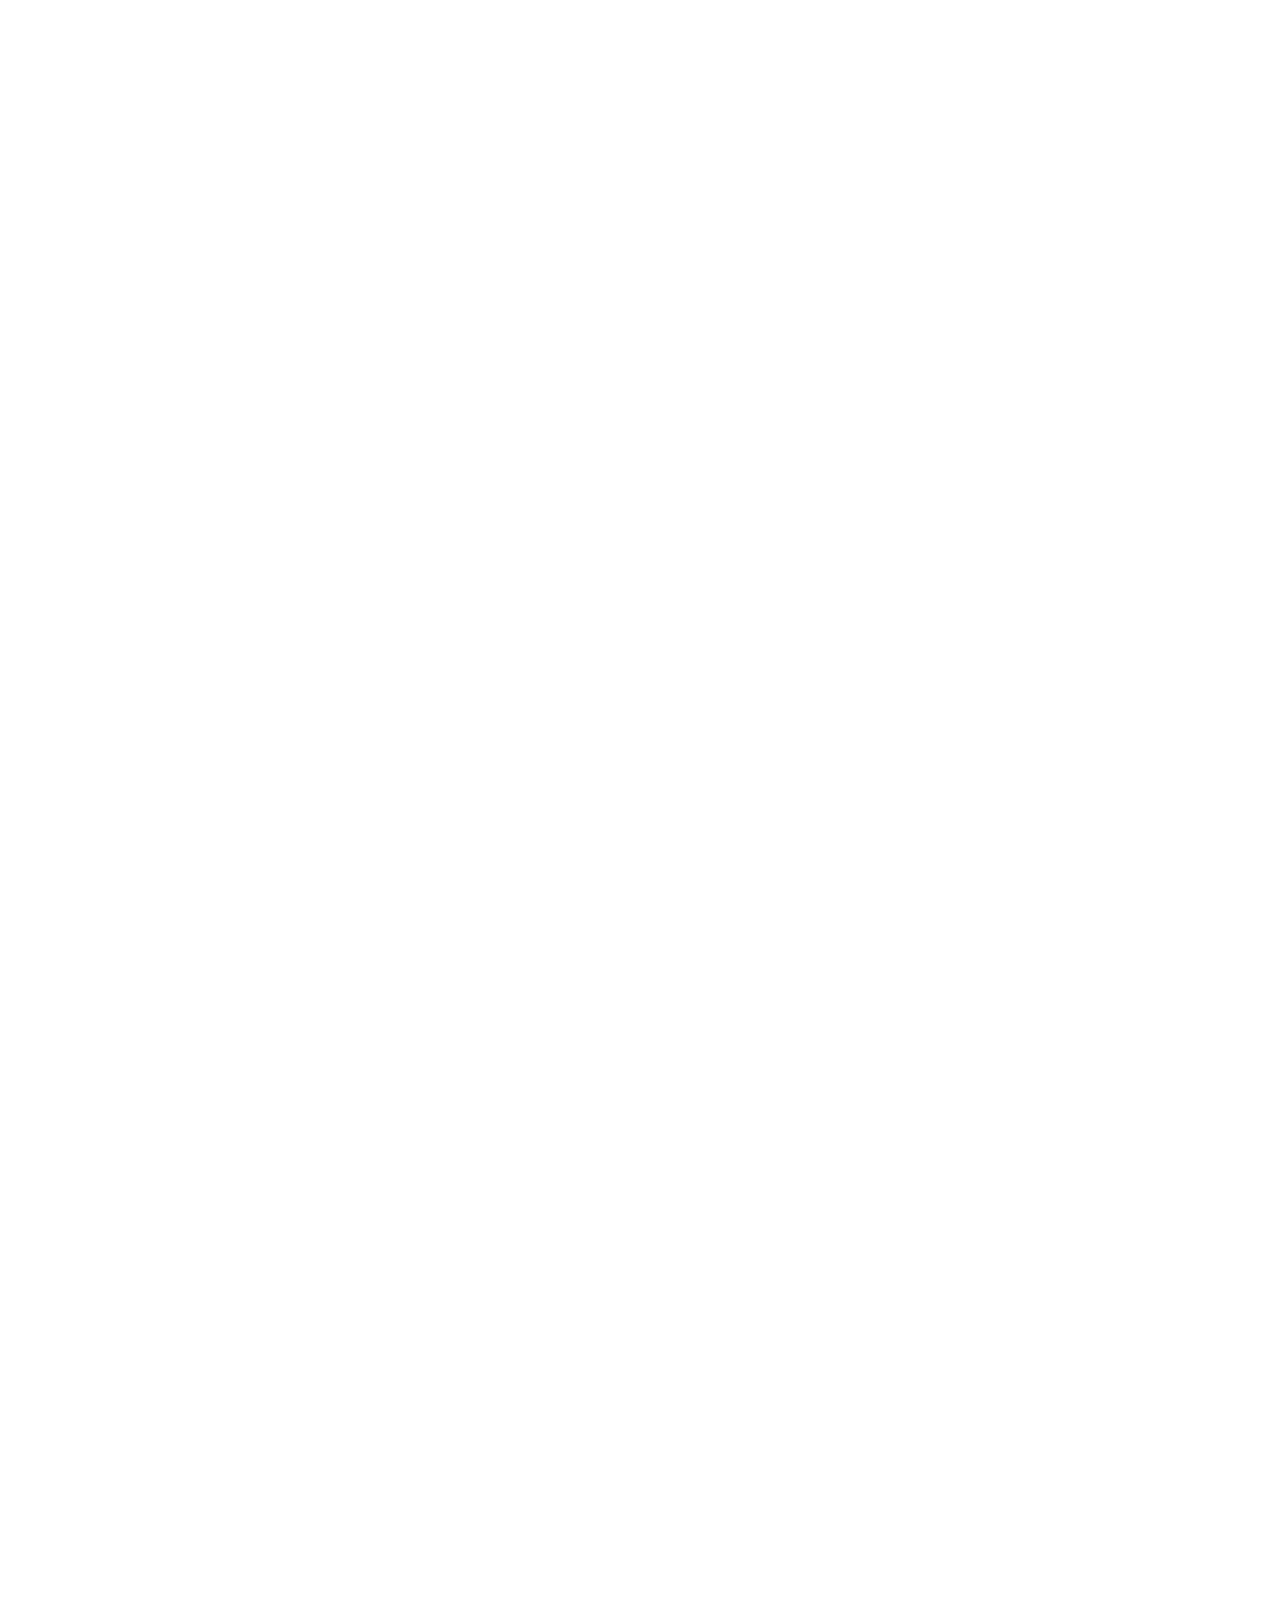
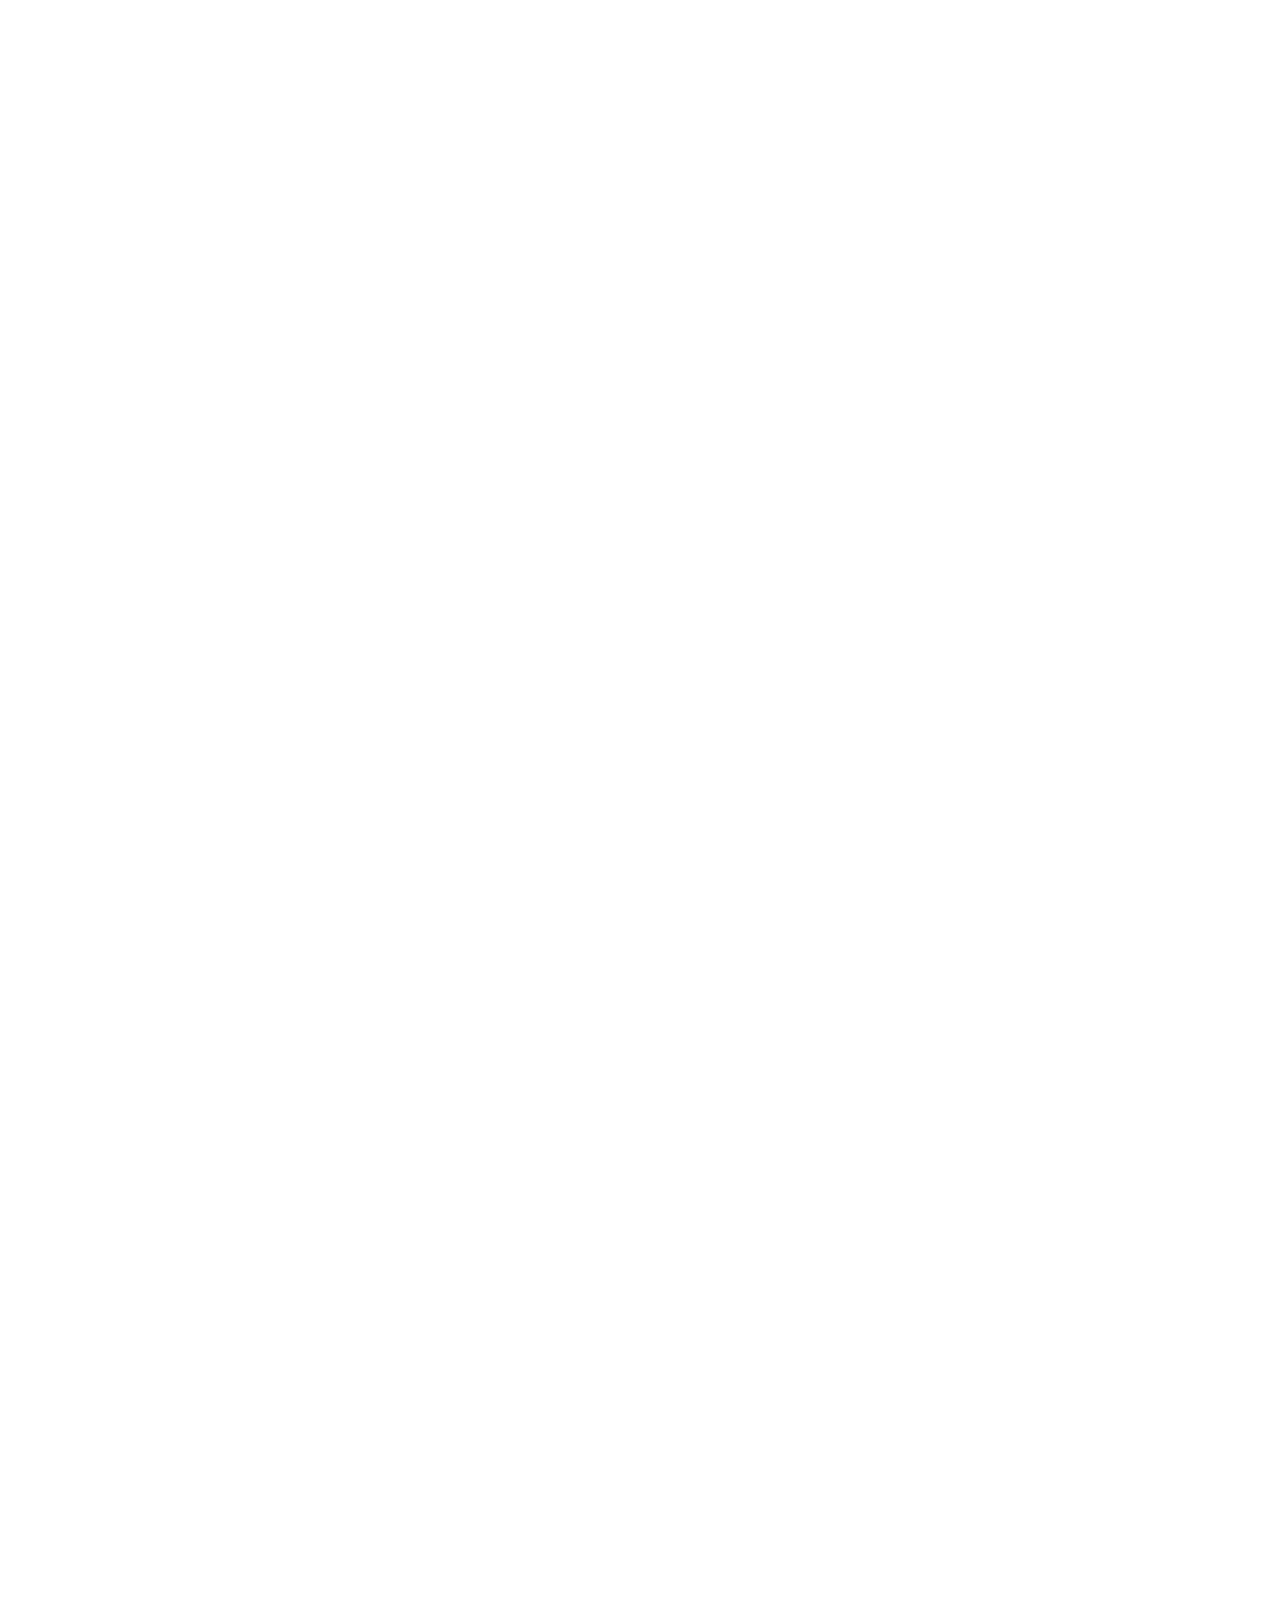
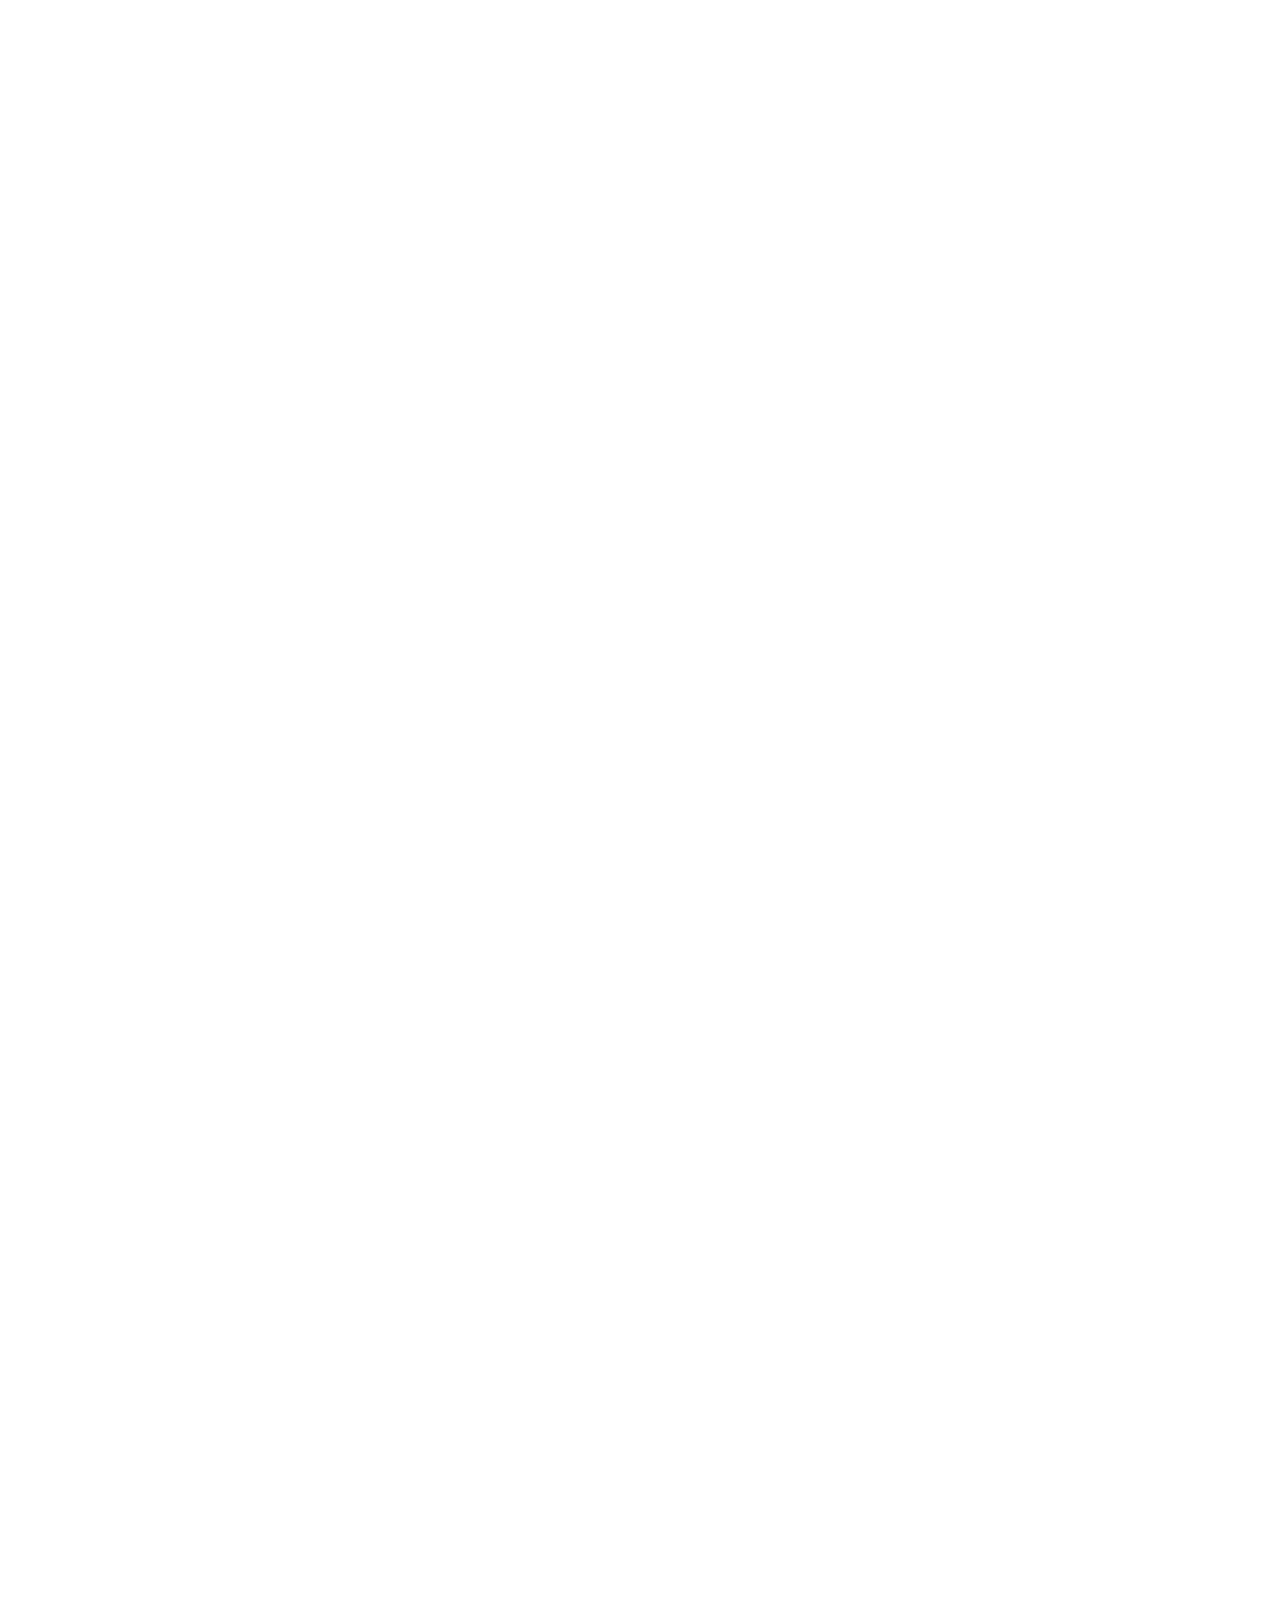
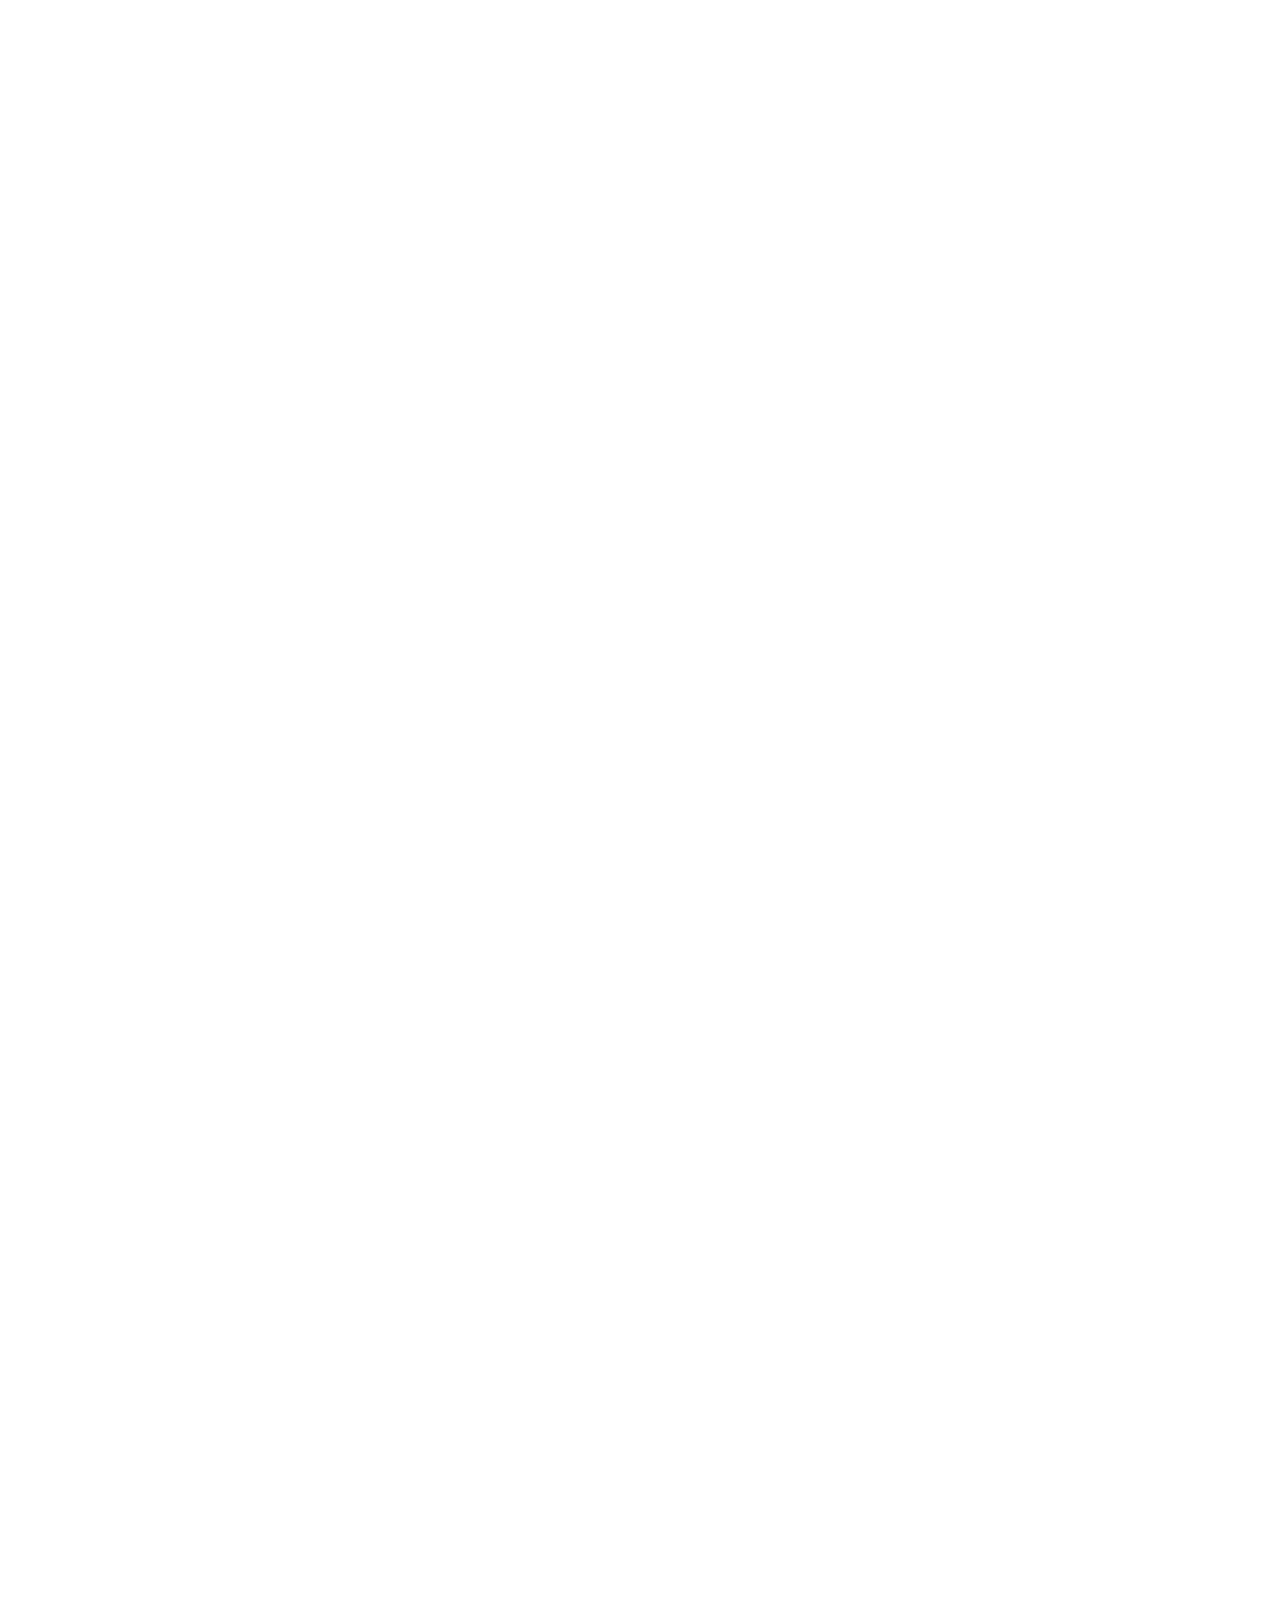
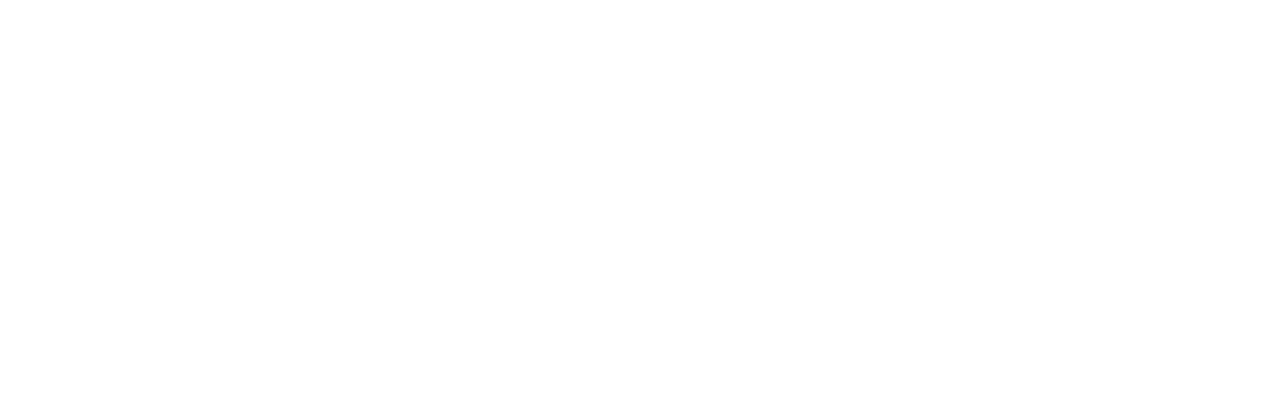
==== commit 42a7a85c: "update2" ====
--- a/index.html
+++ b/index.html
@@ -141,7 +141,7 @@
 
             <div class="carousel-inner" role="listbox">
                 <div class="carousel-item active">
-                    <img src="img/indo-img/carousel/c1.jpeg" class="img-fluid carousel-img" alt="First slide">
+                    <img src="img/indo-img/carousel/c3.png" class="img-fluid carousel-img" alt="First slide">
                     <div class="carousel-caption">
 
                         <div class="container carousel-content">
@@ -155,7 +155,7 @@
                     </div>
                 </div>
                 <div class="carousel-item">
-                    <img src="img/indo-img/carousel/c2.jpeg" class="img-fluid carousel-img" alt="Second slide">
+                    <img src="img/indo-img/carousel/c2 (2).jpg" class="img-fluid carousel-img" alt="Second slide">
                     <div class="carousel-caption">
                         <div class="container carousel-content">
                             
@@ -166,7 +166,7 @@
                     </div>
                 </div>
                 <div class="carousel-item">
-                    <img src="img/indo-img/carousel/c3.png" class="img-fluid carousel-img" alt="Third slide">
+                    <img src="img/indo-img/carousel/c3.jpg" class="img-fluid carousel-img" alt="Third slide">
                     <div class="carousel-caption">
                         <div class="container carousel-content">
                             
@@ -194,15 +194,7 @@
                         </div>
                     </div>
                 </div>
-                <div class="carousel-item">
-                    <img src="img/indo-img/carousel/c6.jpg" class="img-fluid carousel-img" alt="Third slide">
-                    <div class="carousel-caption">
-                        <div class="container carousel-content">
-                            
-                            <img src="img/indo-img/logo-removebg-.png"   alt="">
-                        </div>
-                    </div>
-                </div>
+                
 
 
 
@@ -234,8 +226,8 @@
                         <p>Globicx Health Care is a leading corporate enterprise focused on providing a superior and more comfortable medical experience to people worldwide. We achieve this by integrating advanced technologies, traditional values, and the pure goodness of nature within the healthcare industry.</p>
                         <p class="mb-4">We combine multiple branches of medicine, including allopathy, ayurveda, and naturopathy, under one umbrella. This comprehensive approach allows our team of experienced doctors and specialists to determine the best treatment options based on the patient’s well-being and preferences.</p>
                         <p class="mb-4">With a vision for international expansion, the Indo-Arab Healthcare team is committed to delivering high-quality medical services at affordable rates globally.</p>
-                        <p class="mb-4">We are also proud to introduce our expertise in recruitment services, especially in the medical and engineering sectors. Since 2014, we have built a strong reputation for consulting and recruiting highly skilled professionals, from consultant doctors and specialists to paramedical staff and technical workers. Our extensive experience includes recruiting for various fields such as engineering, construction, and medical technologies.</p>
-                        <p class="mb-4">Whether you need consultant doctors, paramedical staff, engineers, or skilled technical workers, we are here to provide efficient and reliable recruitment solutions for individuals, institutions, and companies. We invite you to reach out to us for more information, and we look forward to collaborating with you on all your recruitment needs.</p>
+                        <p class="mb-4">We are also proud to introduce our expertise in placement services, especially in the medical and engineering sectors. Since 2014, we have built a strong reputation for consulting and recruiting highly skilled professionals, from consultant doctors and specialists to paramedical staff and technical workers. Our extensive experience includes recruiting for various fields such as engineering, construction, and medical technologies.</p>
+                        <p class="mb-4">Whether you need consultant doctors, paramedical staff, engineers, or skilled technical workers, we are here to provide efficient and reliable placement solutions for individuals, institutions, and companies. We invite you to reach out to us for more information, and we look forward to collaborating with you on all your placement needs.</p>
                         <a href="#contact" class="btn btn-secondary rounded-pill px-5 py-3" style="color: black;">More Details</a>
                     </div>
                     
@@ -313,8 +305,8 @@
                                 <div class="p-4 text-center services-content">
                                     <div class="services-content-icon">
                                         <i class="fas fa-briefcase fa-7x mb-4 text-dark"></i>
-                                        <h4 class="mb-3">Recruitment Services</h4>
-                                        <p class="mb-4">Specialized recruitment for medical and engineering professions globally. Since 2014, we’ve helped institutions and companies by providing highly skilled professionals and technical workers.</p>
+                                        <h4 class="mb-3">Placement Services</h4>
+                                        <p class="mb-4">Specialized placement for medical and engineering professions globally. Since 2014, we’ve helped institutions and companies by providing highly skilled professionals and technical workers.</p>
                                         <a href="#introduction" class="ms-2">
                                             <button type="button" class="px-4 py-sm-3 px-sm-5 btn btn-primary rounded-pill carousel-content-btn2 animated fadeInRight">
                                                 Read More
@@ -328,7 +320,41 @@
                 </div>
             </div>
         </div>
-        
+         <!-- Introduction Section -->
+<div class="container-fluid py-5 my-2" id="introduction">
+    <div class="container pt-5">
+        <div class="row g-5">
+            <!-- Left Column with Images -->
+            <div class="col-lg-4 col-md-6 col-sm-12 wow fadeIn" data-wow-delay=".3s">
+                <div class="h-100 d-flex flex-column gap-3">
+                    <img src="img/indo-img/r1.jpg" class="img-fluid w-100 rounded" alt="Recruitment Image 1">
+                    
+                    <img src="img/indo-img/r3.jpg" class="img-fluid w-100 rounded" alt="Recruitment Image 3">
+                </div>
+            </div>
+
+            <!-- Right Column with Text -->
+            <div class="col-lg-8 col-md-6 col-sm-12 wow fadeIn" data-wow-delay=".5s">
+                <h5 class="text-primary">Welcome to Our Placement Services</h5>
+                <h1 class="mb-4">Your Trusted Partner in Global Placement</h1>
+                <p>We are pleased to introduce ourselves as a reputable organization in the field of placement consulting, 
+                    specializing in the placement of medical and engineering professionals on a global scale since 2014. 
+                    Our services cater to both individual and institutional clients, delivering high-efficiency placement 
+                    solutions for a variety of roles across the medical and engineering sectors.</p>
+                <p class="mb-4">With extensive experience in recruiting top talent, we offer a comprehensive range of 
+                    placement services for positions in medical fields, including consultant doctors, specialists, 
+                    paramedical staff, as well as engineering roles, from technical workers to supervisors and 
+                    support personnel for construction-related projects. We serve companies seeking skilled personnel in 
+                    fields ranging from healthcare to engineering and construction.</p>
+                <p class="mb-4">We invite you to reach out to us for any placement needs. We are fully prepared to provide 
+                    the necessary information and look forward to collaborating with you to meet your staffing requirements 
+                    from India. Please contact us at your earliest convenience, and let’s work together to recruit 
+                    skilled professionals who will contribute to your success.</p>
+            </div>
+        </div>
+    </div>
+</div>
+<!-- End Introduction Section -->
 
 
         <!-- medical sollution -->
@@ -346,7 +372,7 @@
                     </div>
                     <div class="col-lg-7 col-md-6 col-sm-12 wow fadeIn" data-wow-delay=".5s">
                         <h5 class="text-primary">Medical Services</h5>
-                        <h1 class="mb-4">Our Medical Solutions</h1>
+                        <h1 class="mb-4">Our Medical Services</h1>
 
 
                         <ul class="mb-4">
@@ -626,41 +652,7 @@
         </div>
 
         <!-- Our Specialitires End -->
-        <!-- Introduction Section -->
-<div class="container-fluid py-5 my-2" id="introduction">
-    <div class="container pt-5">
-        <div class="row g-5">
-            <!-- Left Column with Images -->
-            <div class="col-lg-4 col-md-6 col-sm-12 wow fadeIn" data-wow-delay=".3s">
-                <div class="h-100 d-flex flex-column gap-3">
-                    <img src="img/indo-img/r1.jpg" class="img-fluid w-100 rounded" alt="Recruitment Image 1">
-                    
-                    <img src="img/indo-img/r3.jpg" class="img-fluid w-100 rounded" alt="Recruitment Image 3">
-                </div>
-            </div>
-
-            <!-- Right Column with Text -->
-            <div class="col-lg-8 col-md-6 col-sm-12 wow fadeIn" data-wow-delay=".5s">
-                <h5 class="text-primary">Welcome to Our Recruitment Services</h5>
-                <h1 class="mb-4">Your Trusted Partner in Global Recruitment</h1>
-                <p>We are pleased to introduce ourselves as a reputable organization in the field of recruitment consulting, 
-                    specializing in the recruitment of medical and engineering professionals on a global scale since 2014. 
-                    Our services cater to both individual and institutional clients, delivering high-efficiency recruitment 
-                    solutions for a variety of roles across the medical and engineering sectors.</p>
-                <p class="mb-4">With extensive experience in recruiting top talent, we offer a comprehensive range of 
-                    recruitment services for positions in medical fields, including consultant doctors, specialists, 
-                    paramedical staff, as well as engineering roles, from technical workers to supervisors and 
-                    support personnel for construction-related projects. We serve companies seeking skilled personnel in 
-                    fields ranging from healthcare to engineering and construction.</p>
-                <p class="mb-4">We invite you to reach out to us for any recruitment needs. We are fully prepared to provide 
-                    the necessary information and look forward to collaborating with you to meet your staffing requirements 
-                    from India. Please contact us at your earliest convenience, and let’s work together to recruit 
-                    skilled professionals who will contribute to your success.</p>
-            </div>
-        </div>
-    </div>
-</div>
-<!-- End Introduction Section -->
+       
 
 
 
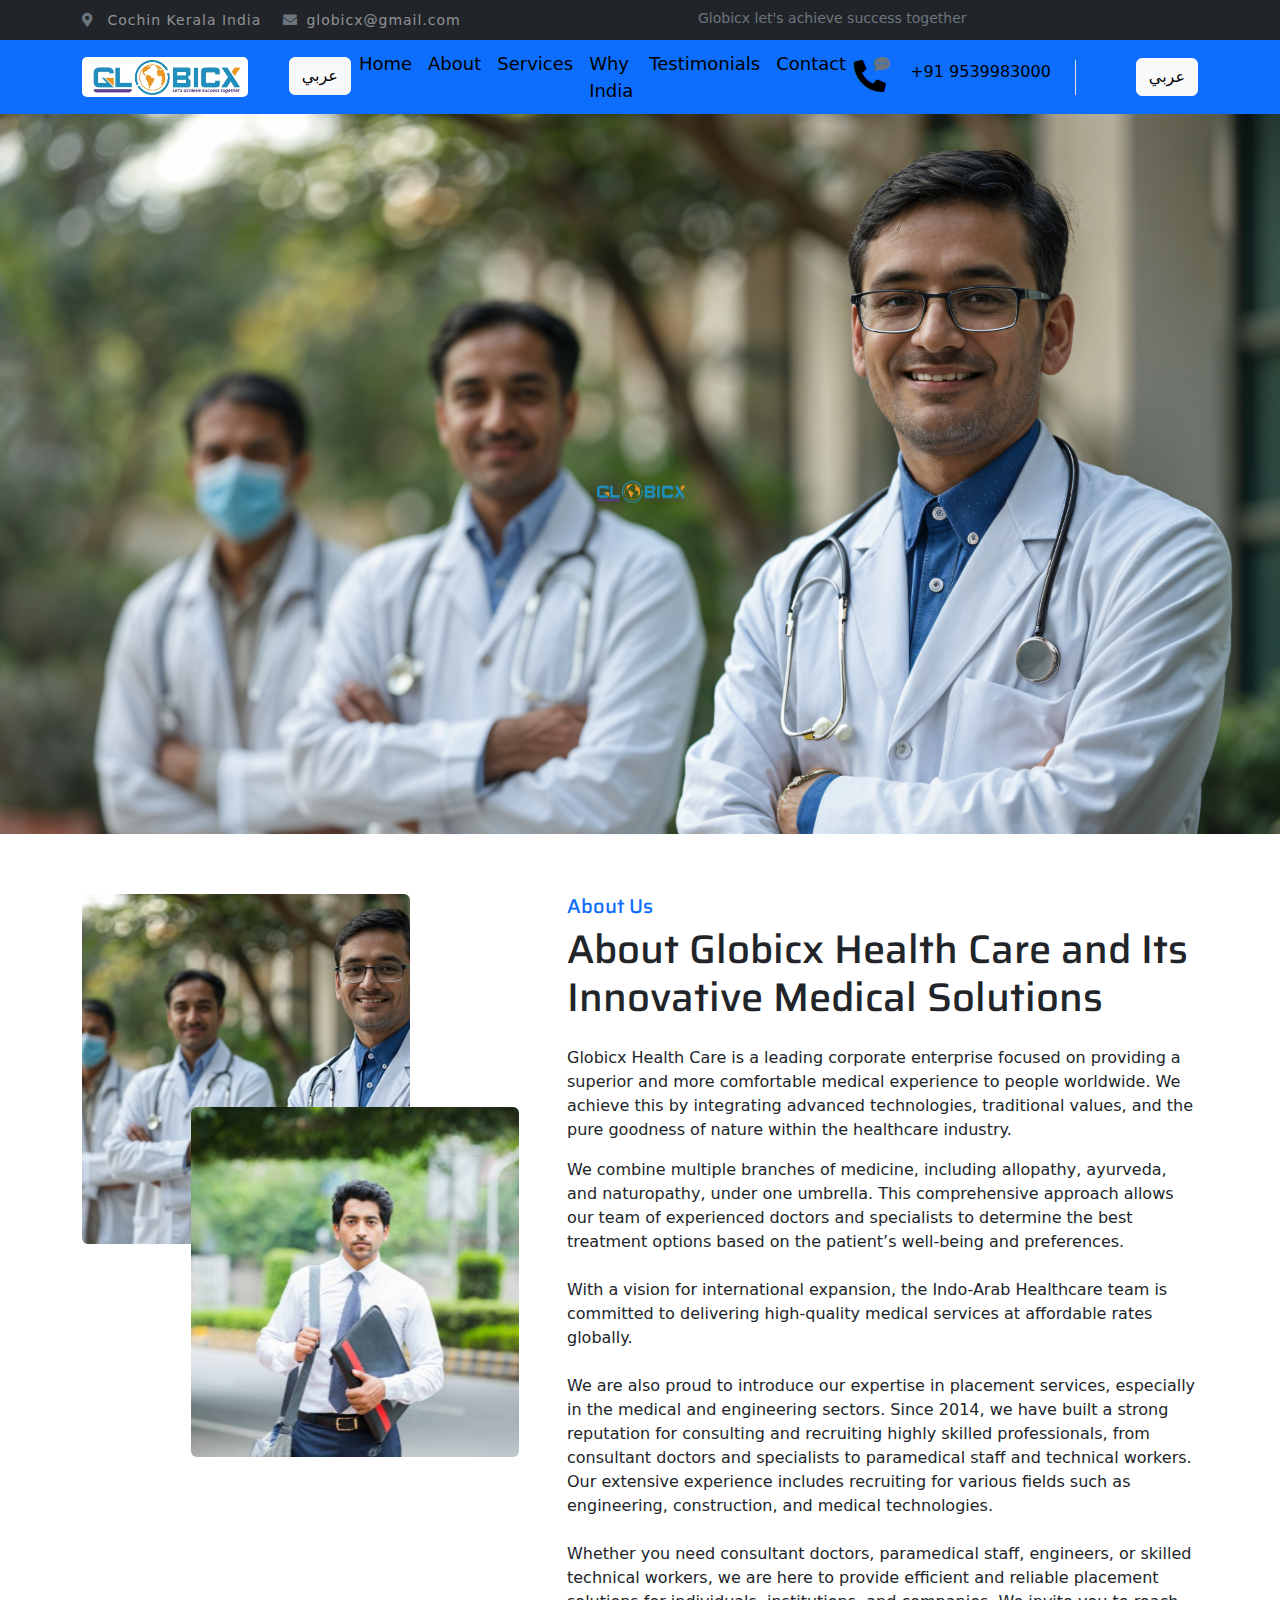
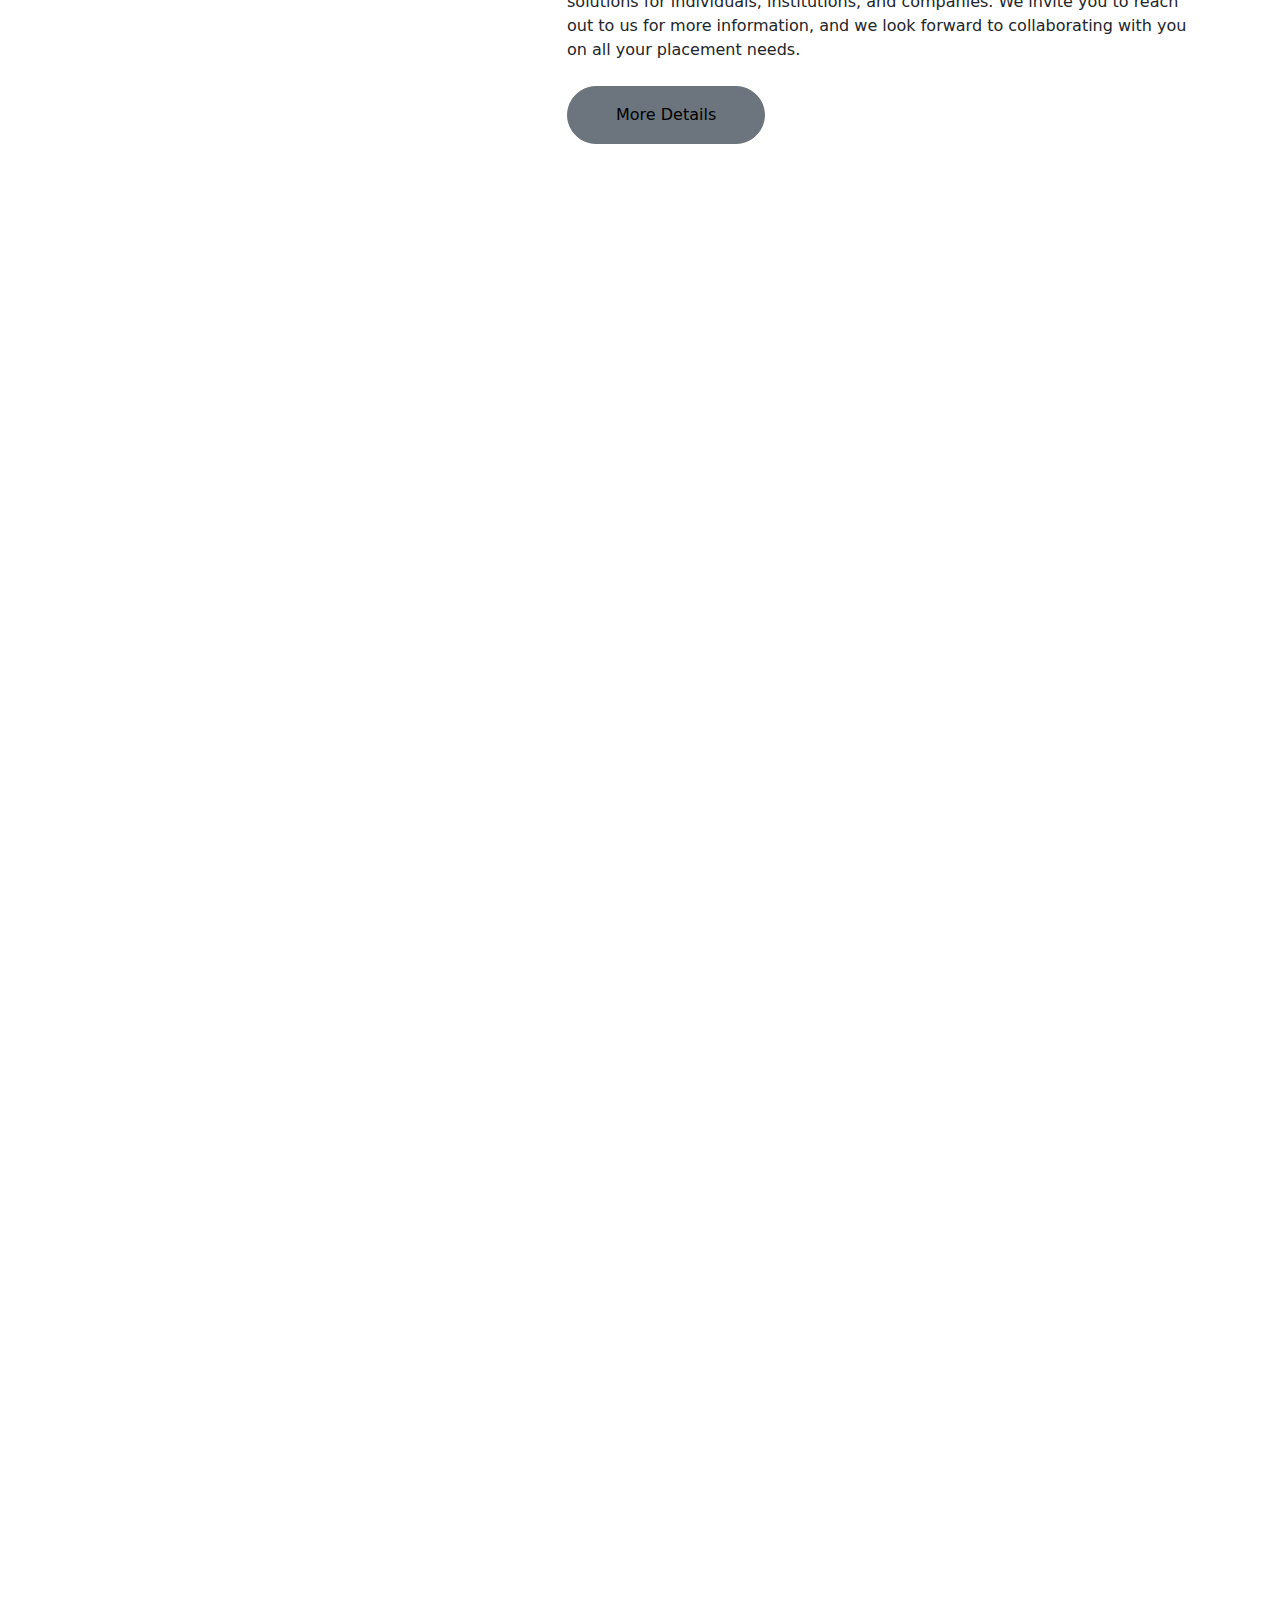
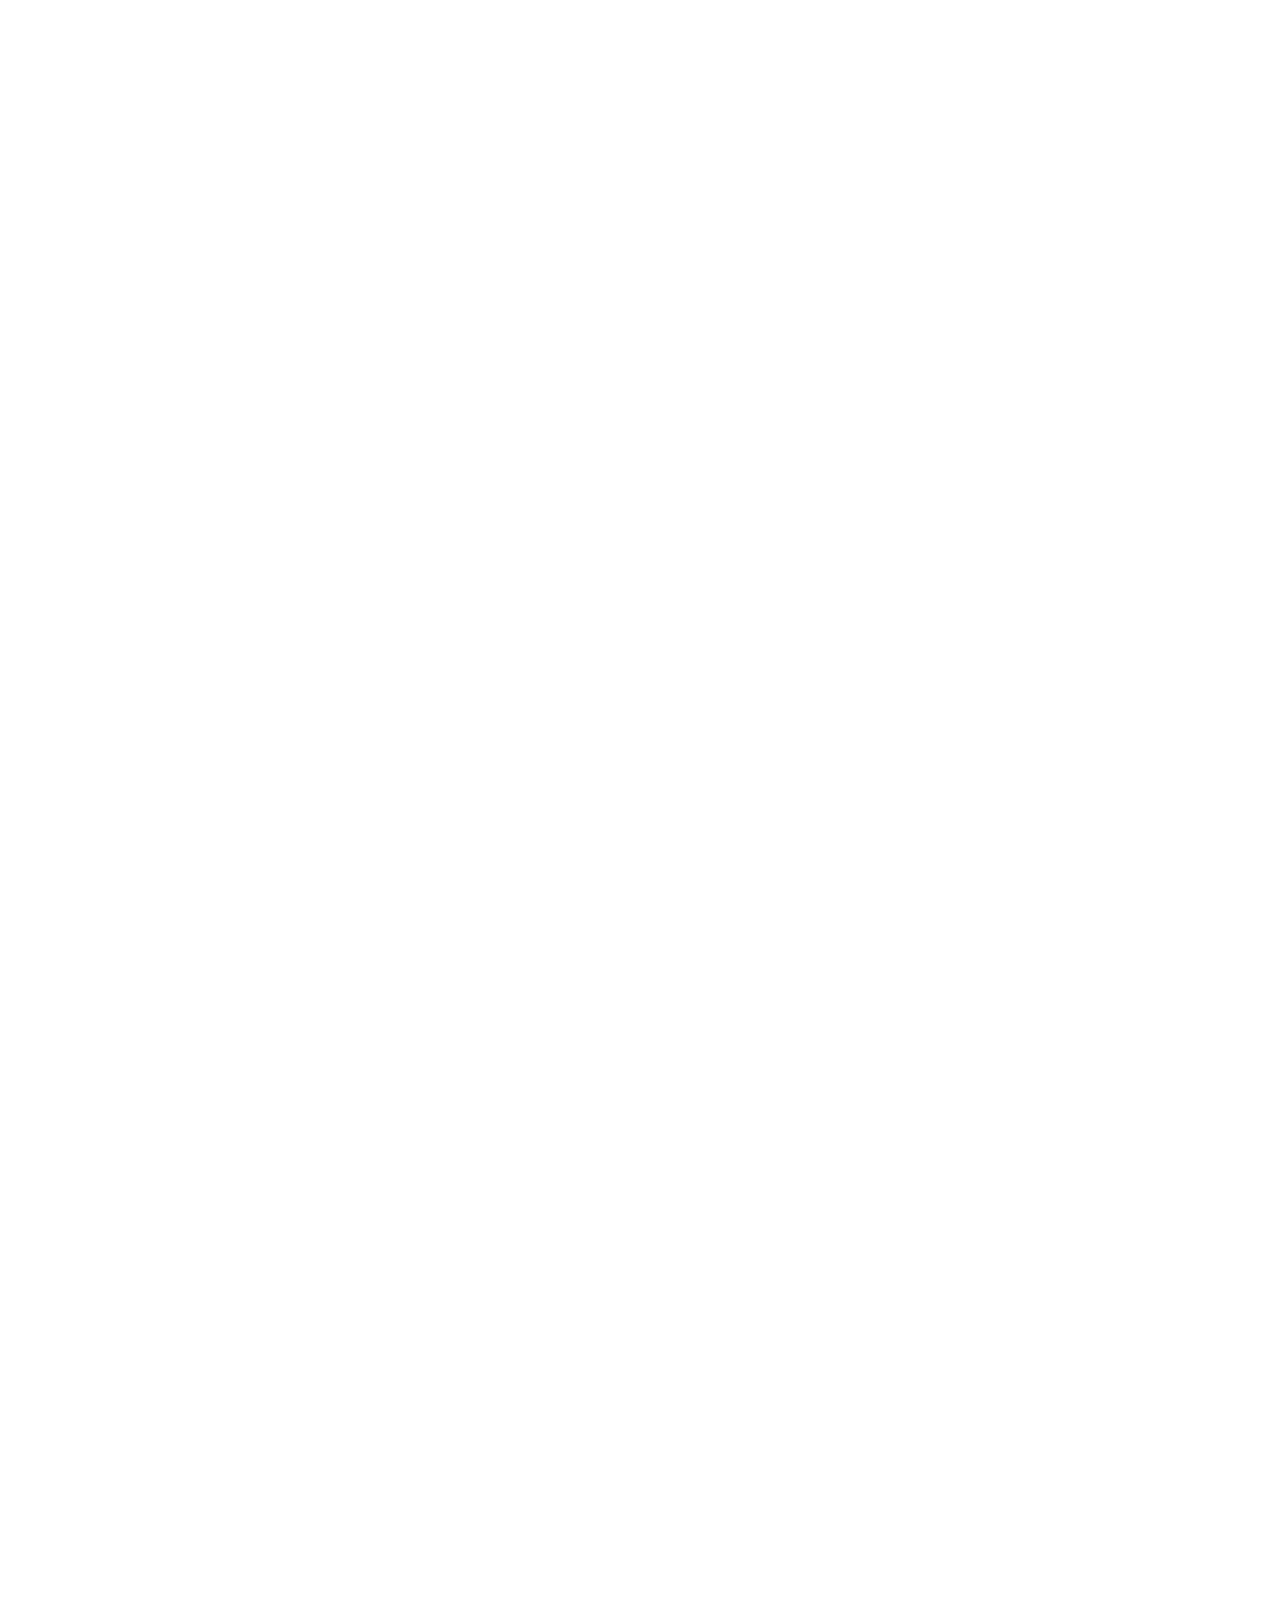
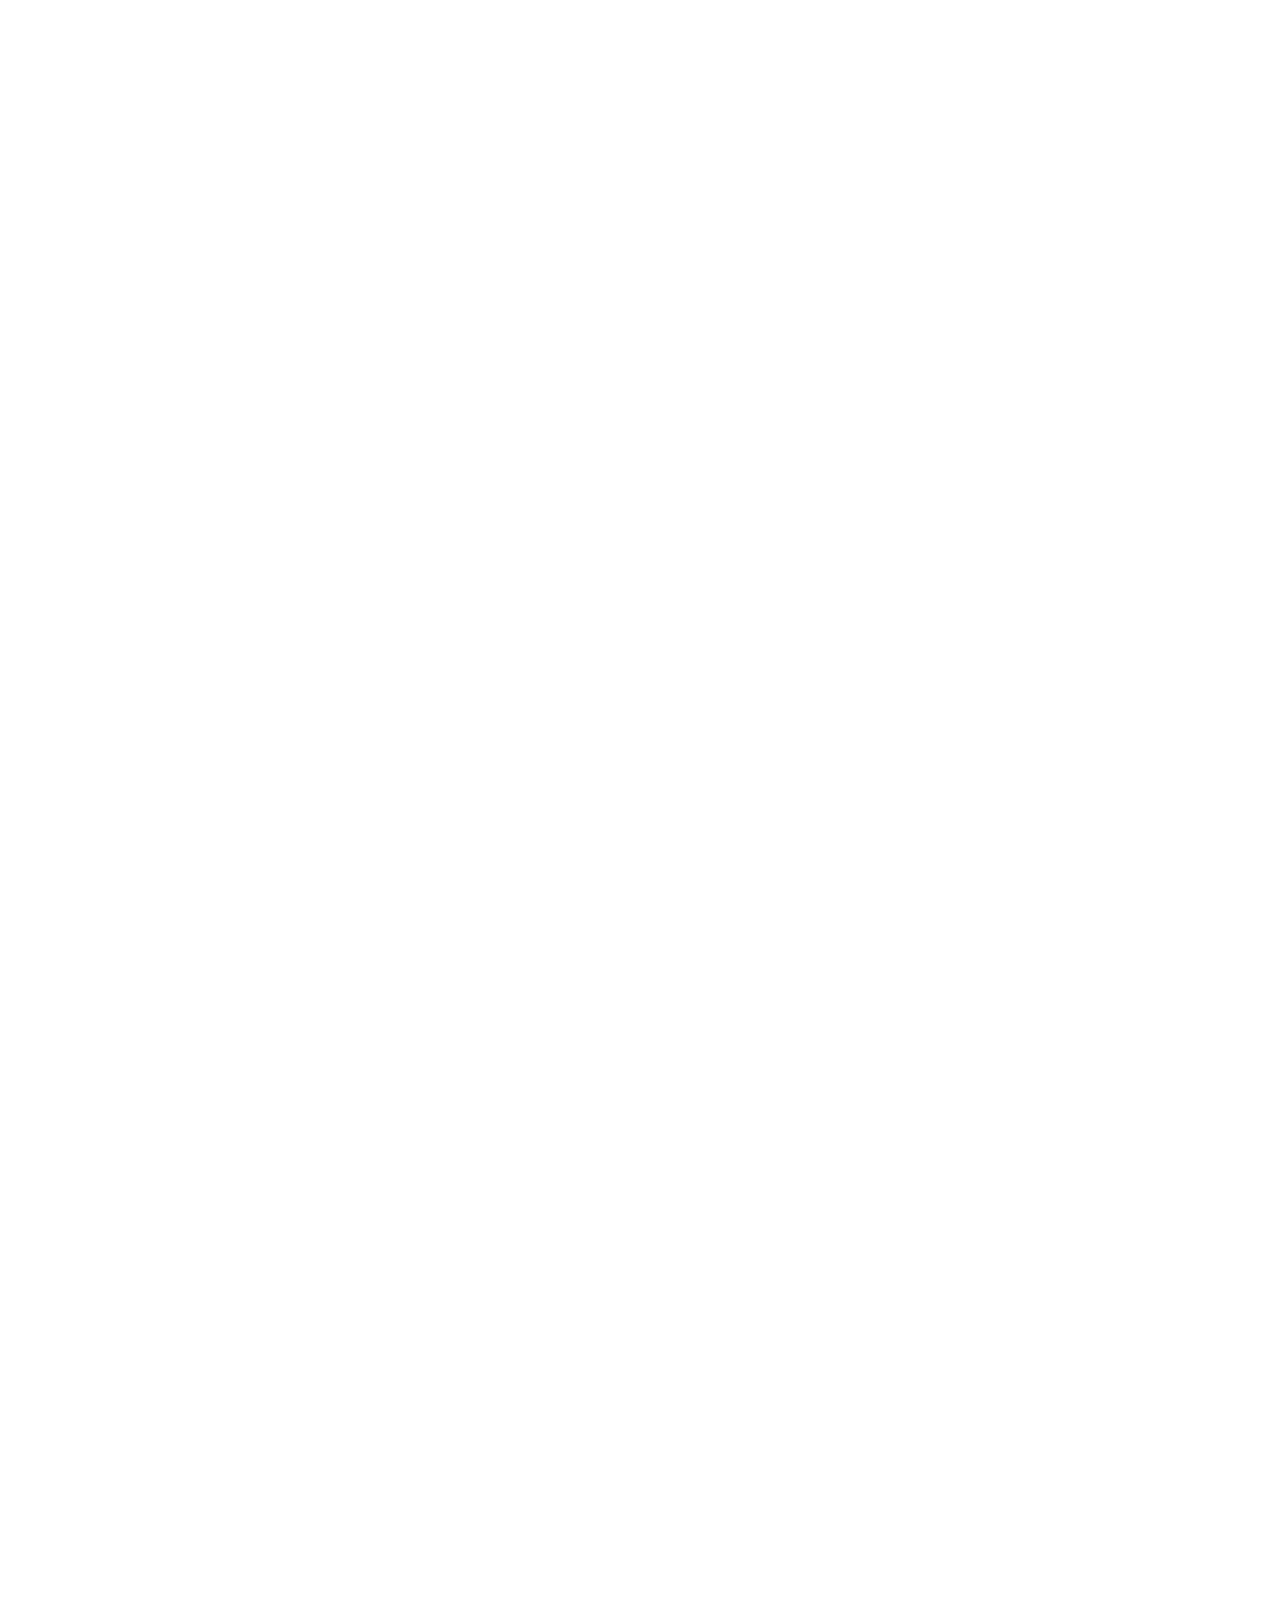
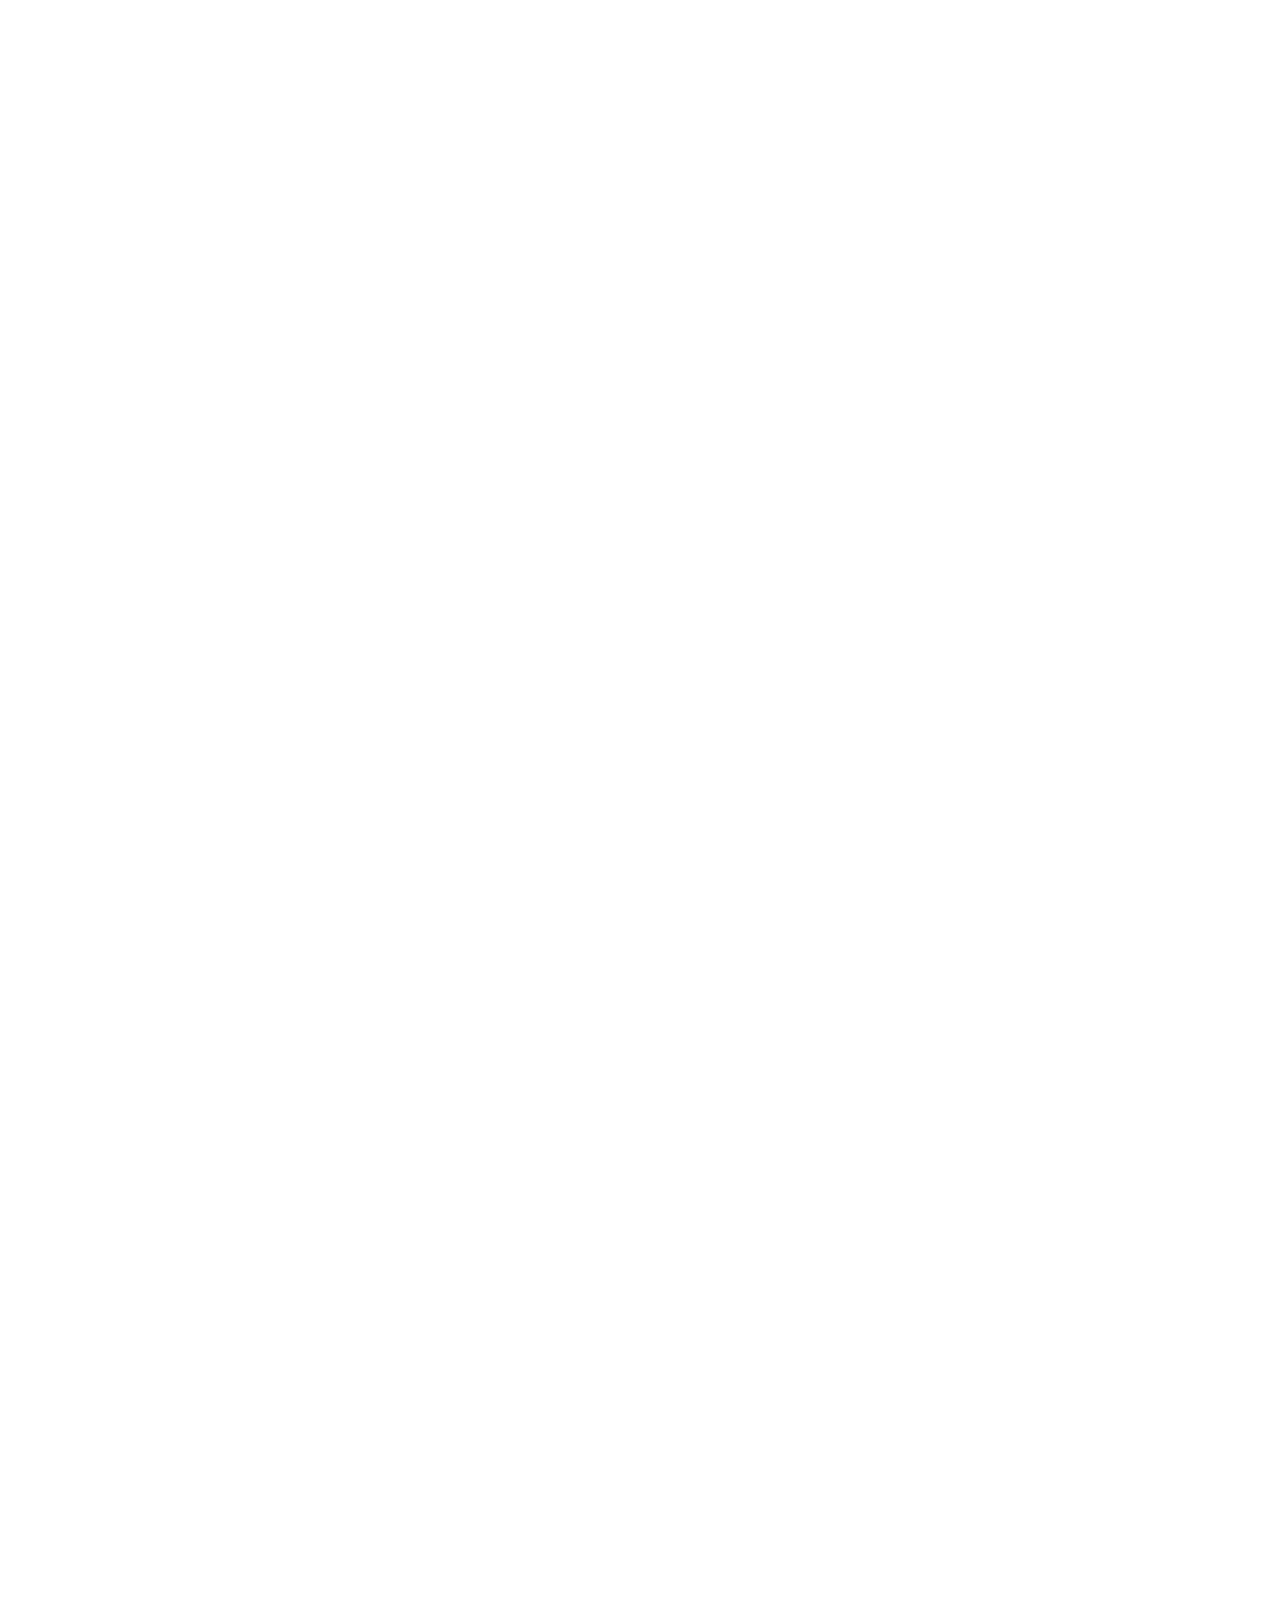
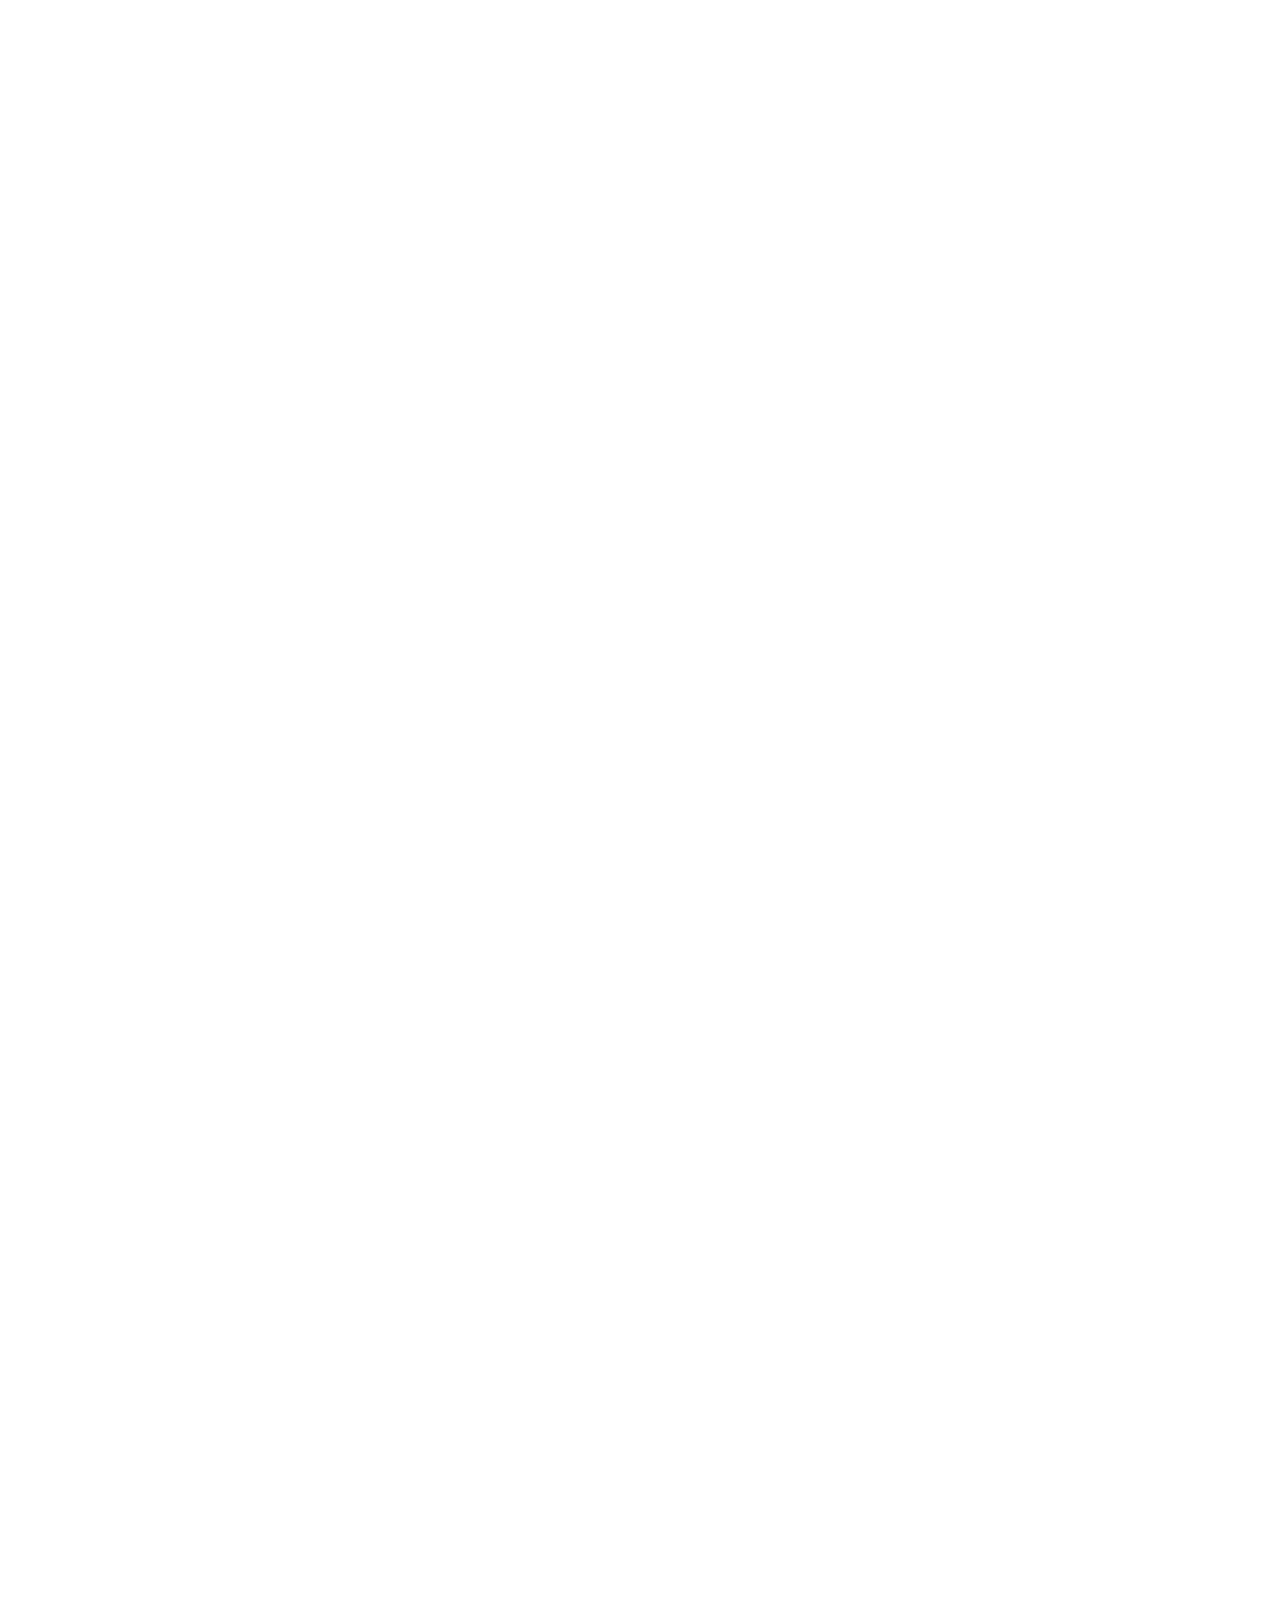
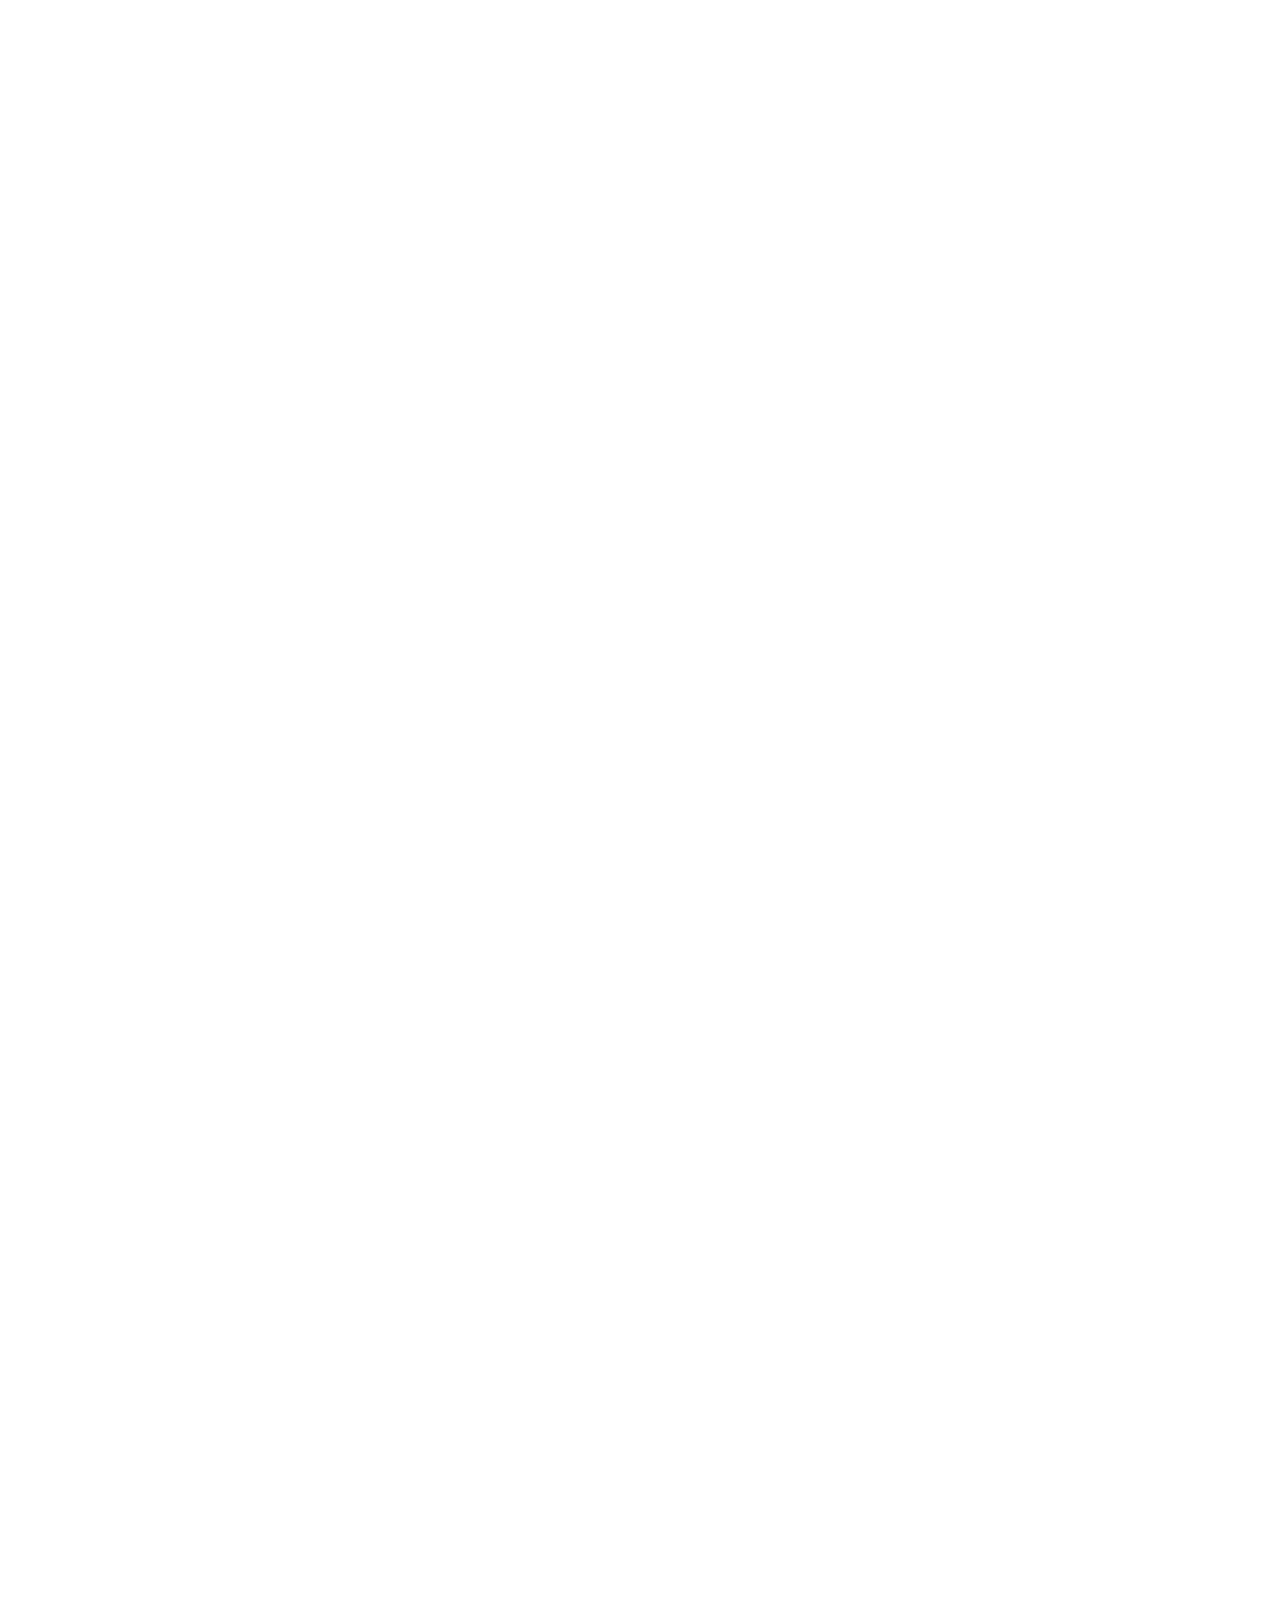
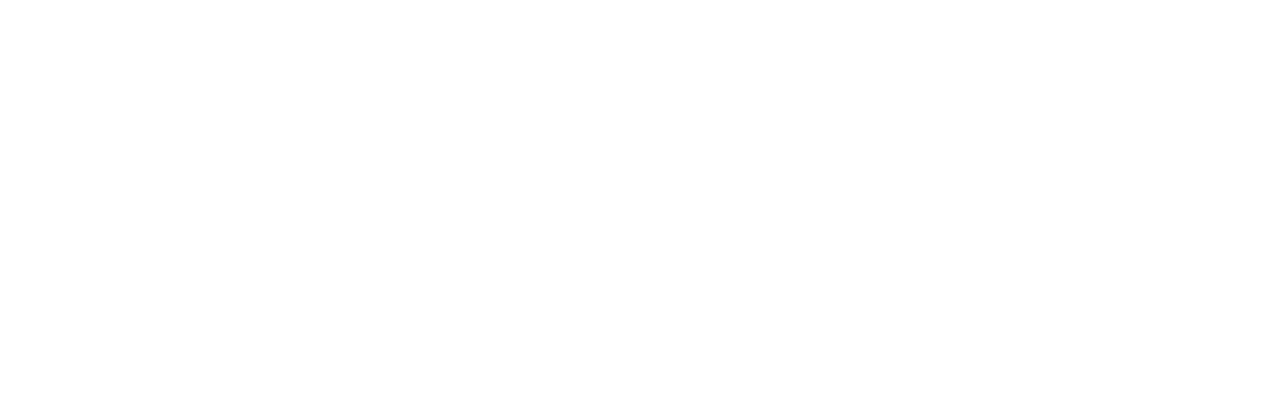
==== commit ad0d179e: "update" ====
--- a/index.html
+++ b/index.html
@@ -327,9 +327,9 @@
             <!-- Left Column with Images -->
             <div class="col-lg-4 col-md-6 col-sm-12 wow fadeIn" data-wow-delay=".3s">
                 <div class="h-100 d-flex flex-column gap-3">
-                    <img src="img/indo-img/r1.jpg" class="img-fluid w-100 rounded" alt="Recruitment Image 1">
-                    
-                    <img src="img/indo-img/r3.jpg" class="img-fluid w-100 rounded" alt="Recruitment Image 3">
+                    <img src="img/indo-img/carousel/c2 (2).jpg" class="img-fluid w-100 rounded" alt="Recruitment Image 1">
+                    <img src="img/indo-img/carousel/c4.jpg" class="img-fluid w-100 rounded" alt="Recruitment Image 2">
+                    <img src="img/indo-img/carousel/c5.jpg" class="img-fluid w-100 rounded" alt="Recruitment Image 3">
                 </div>
             </div>
 
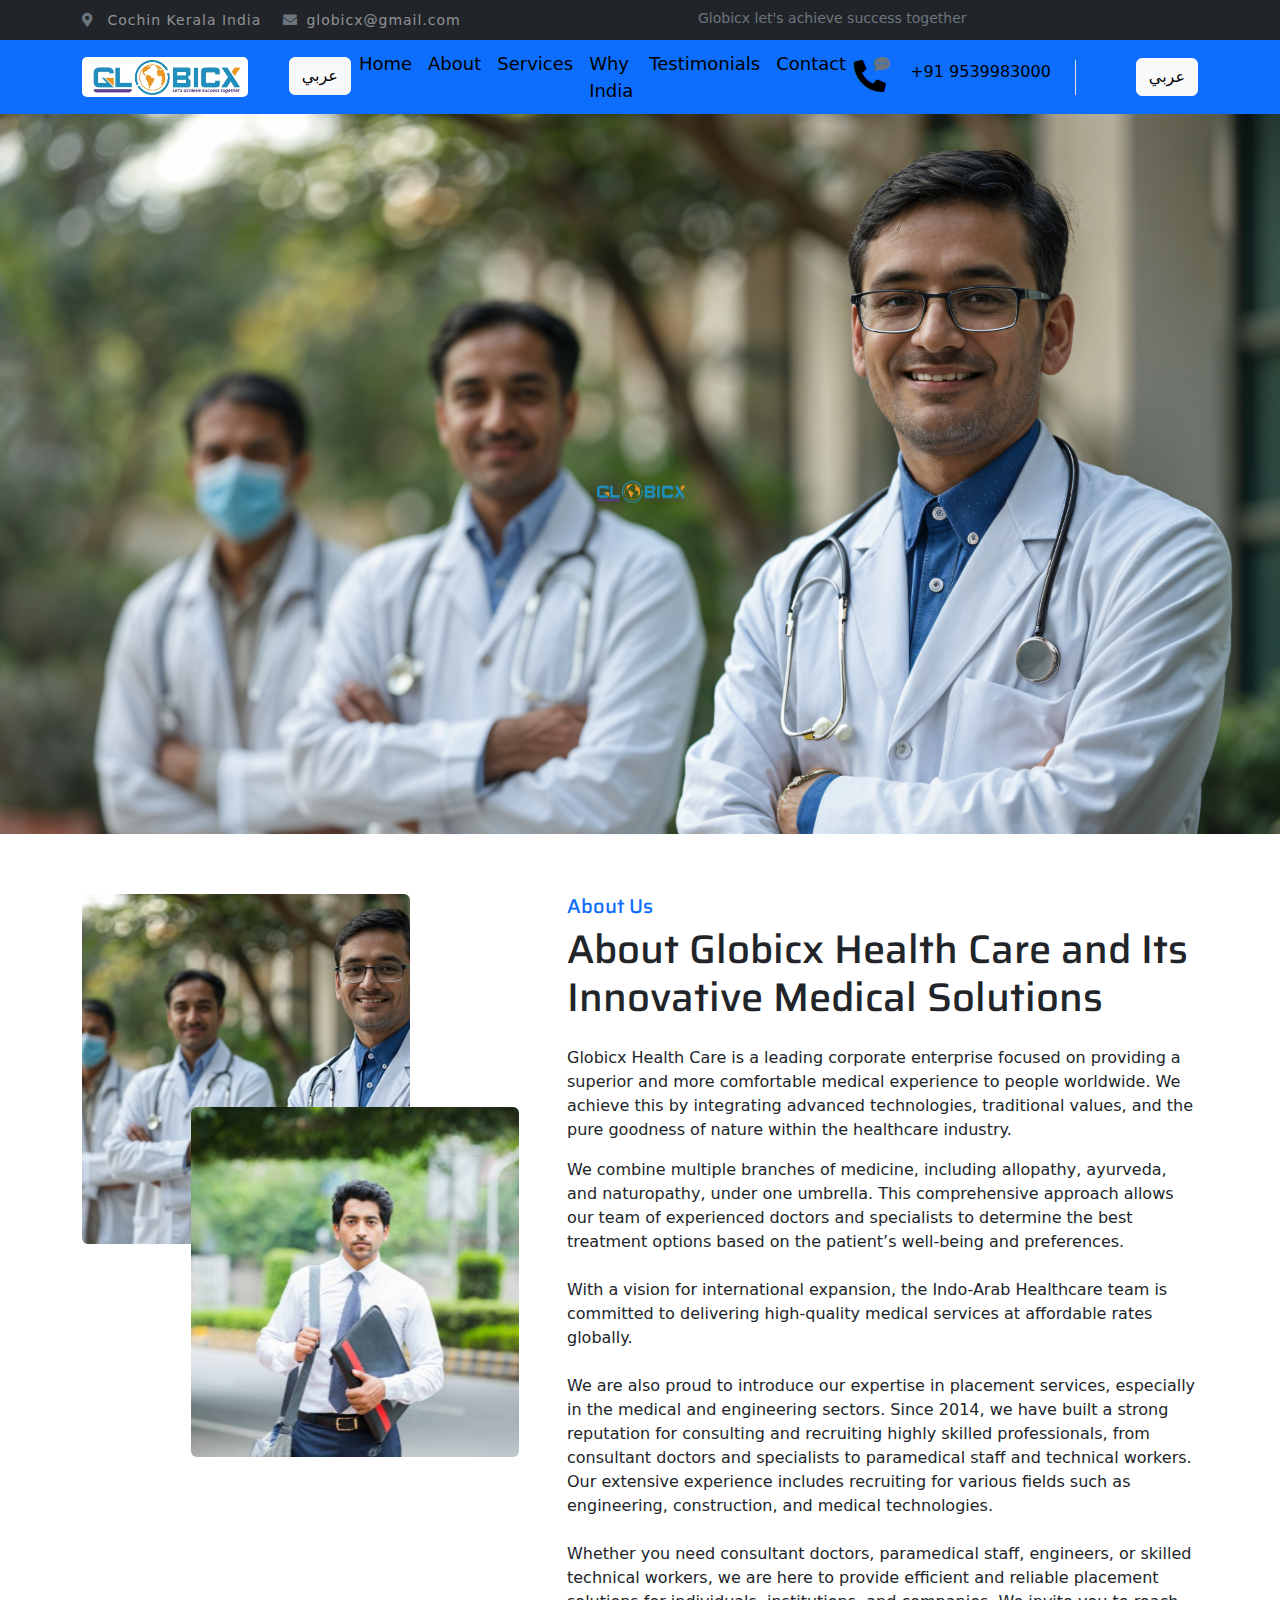
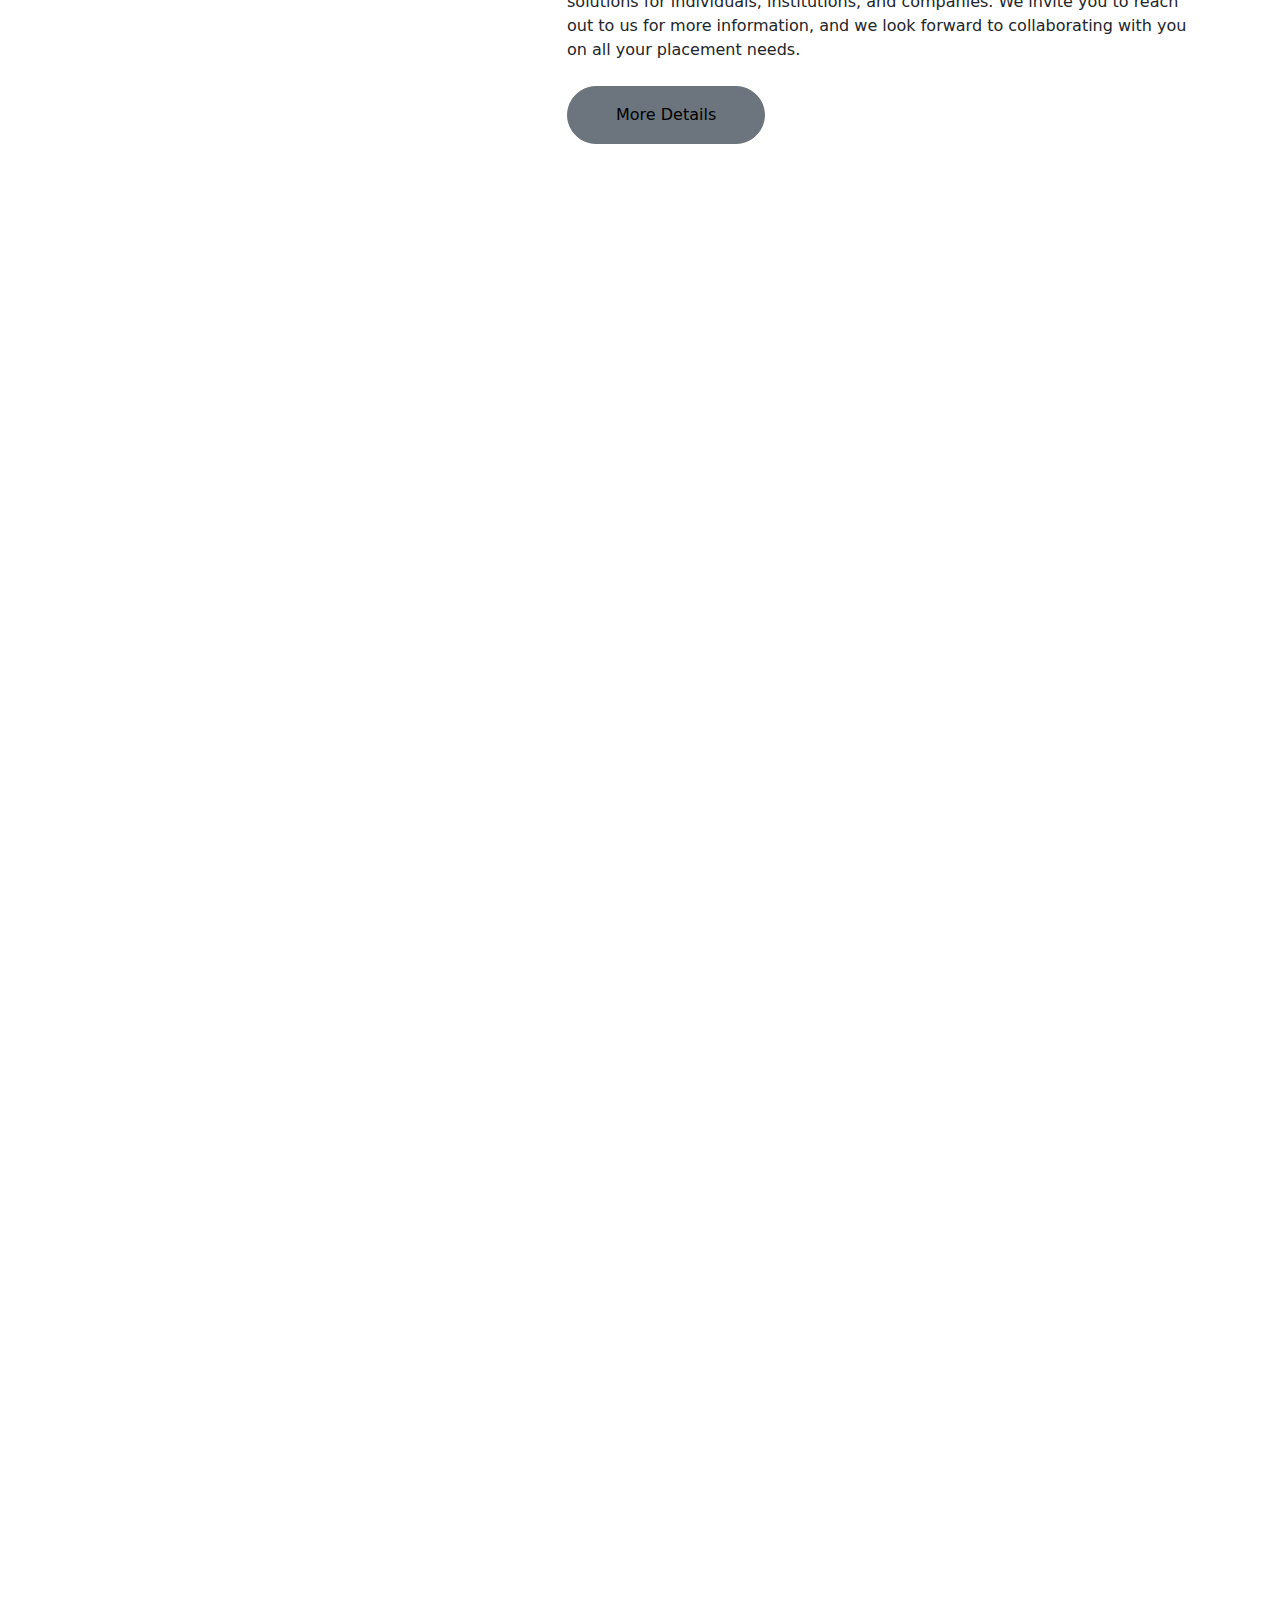
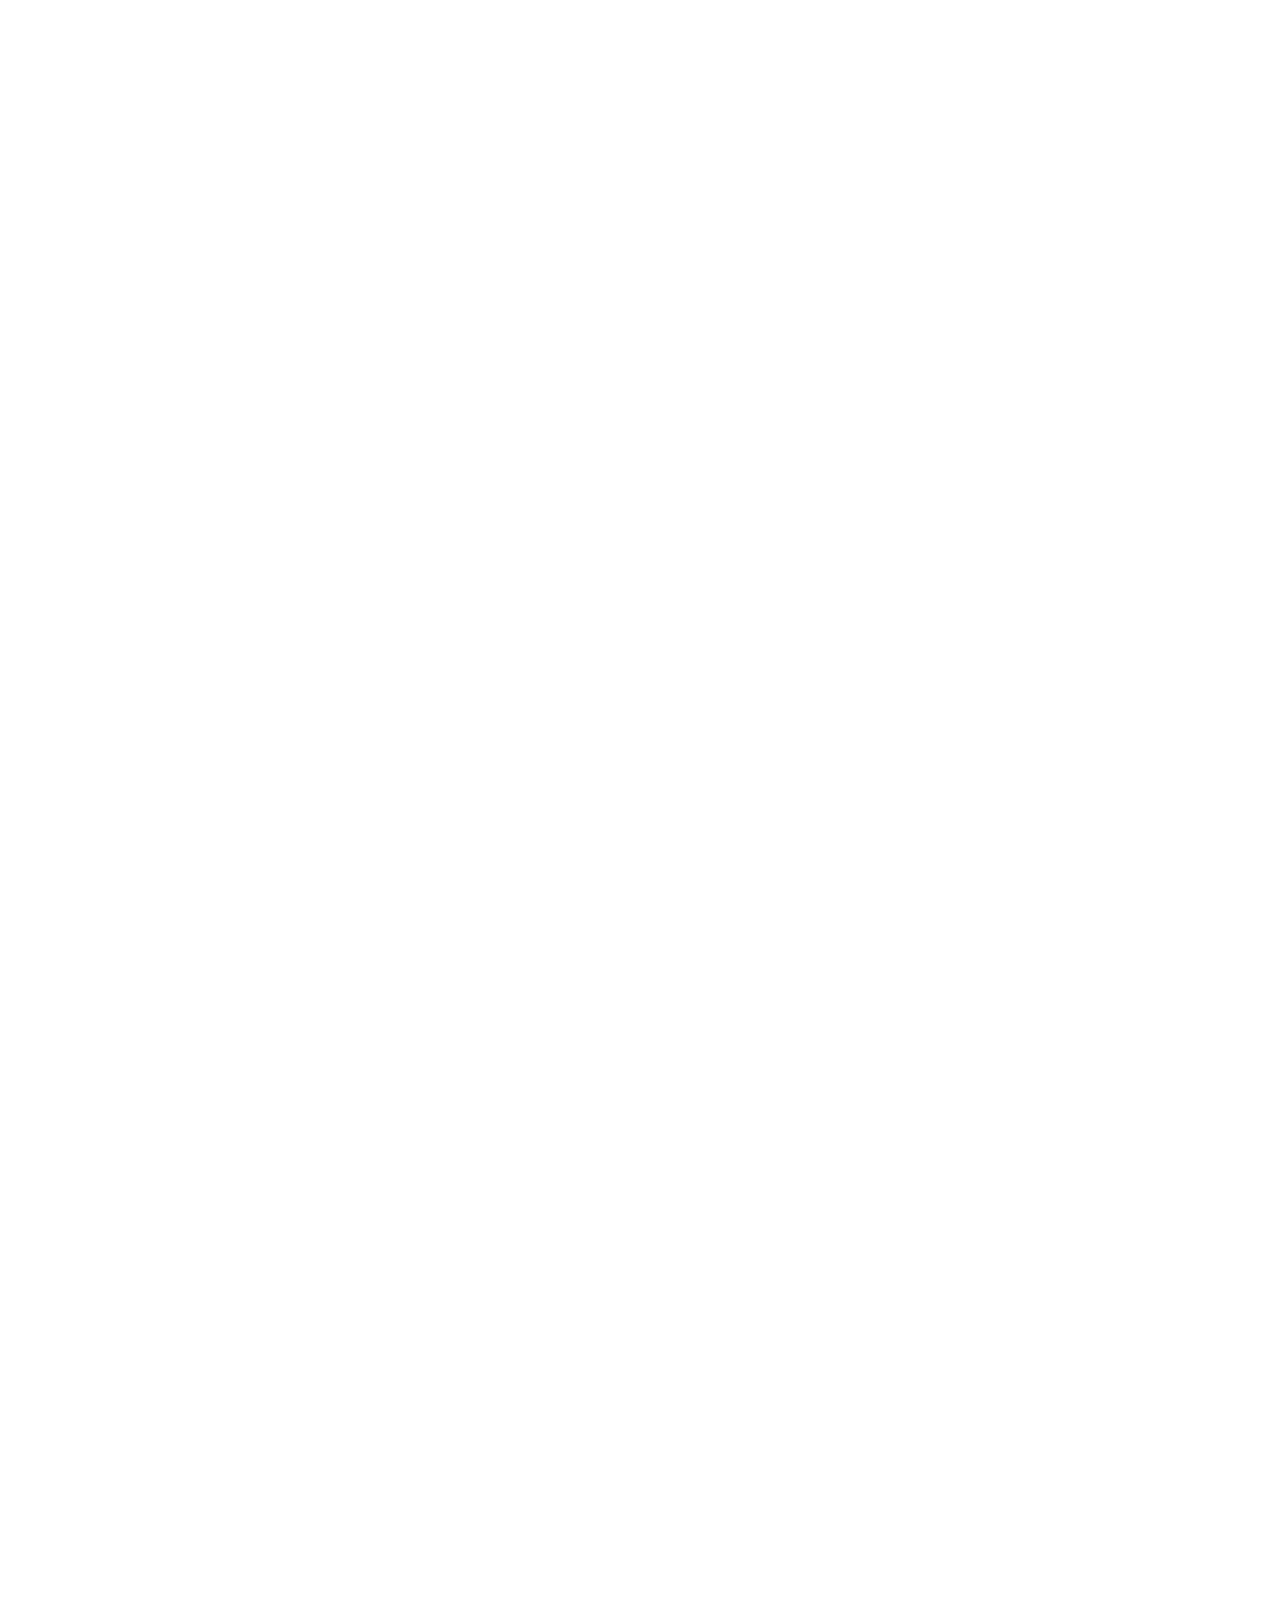
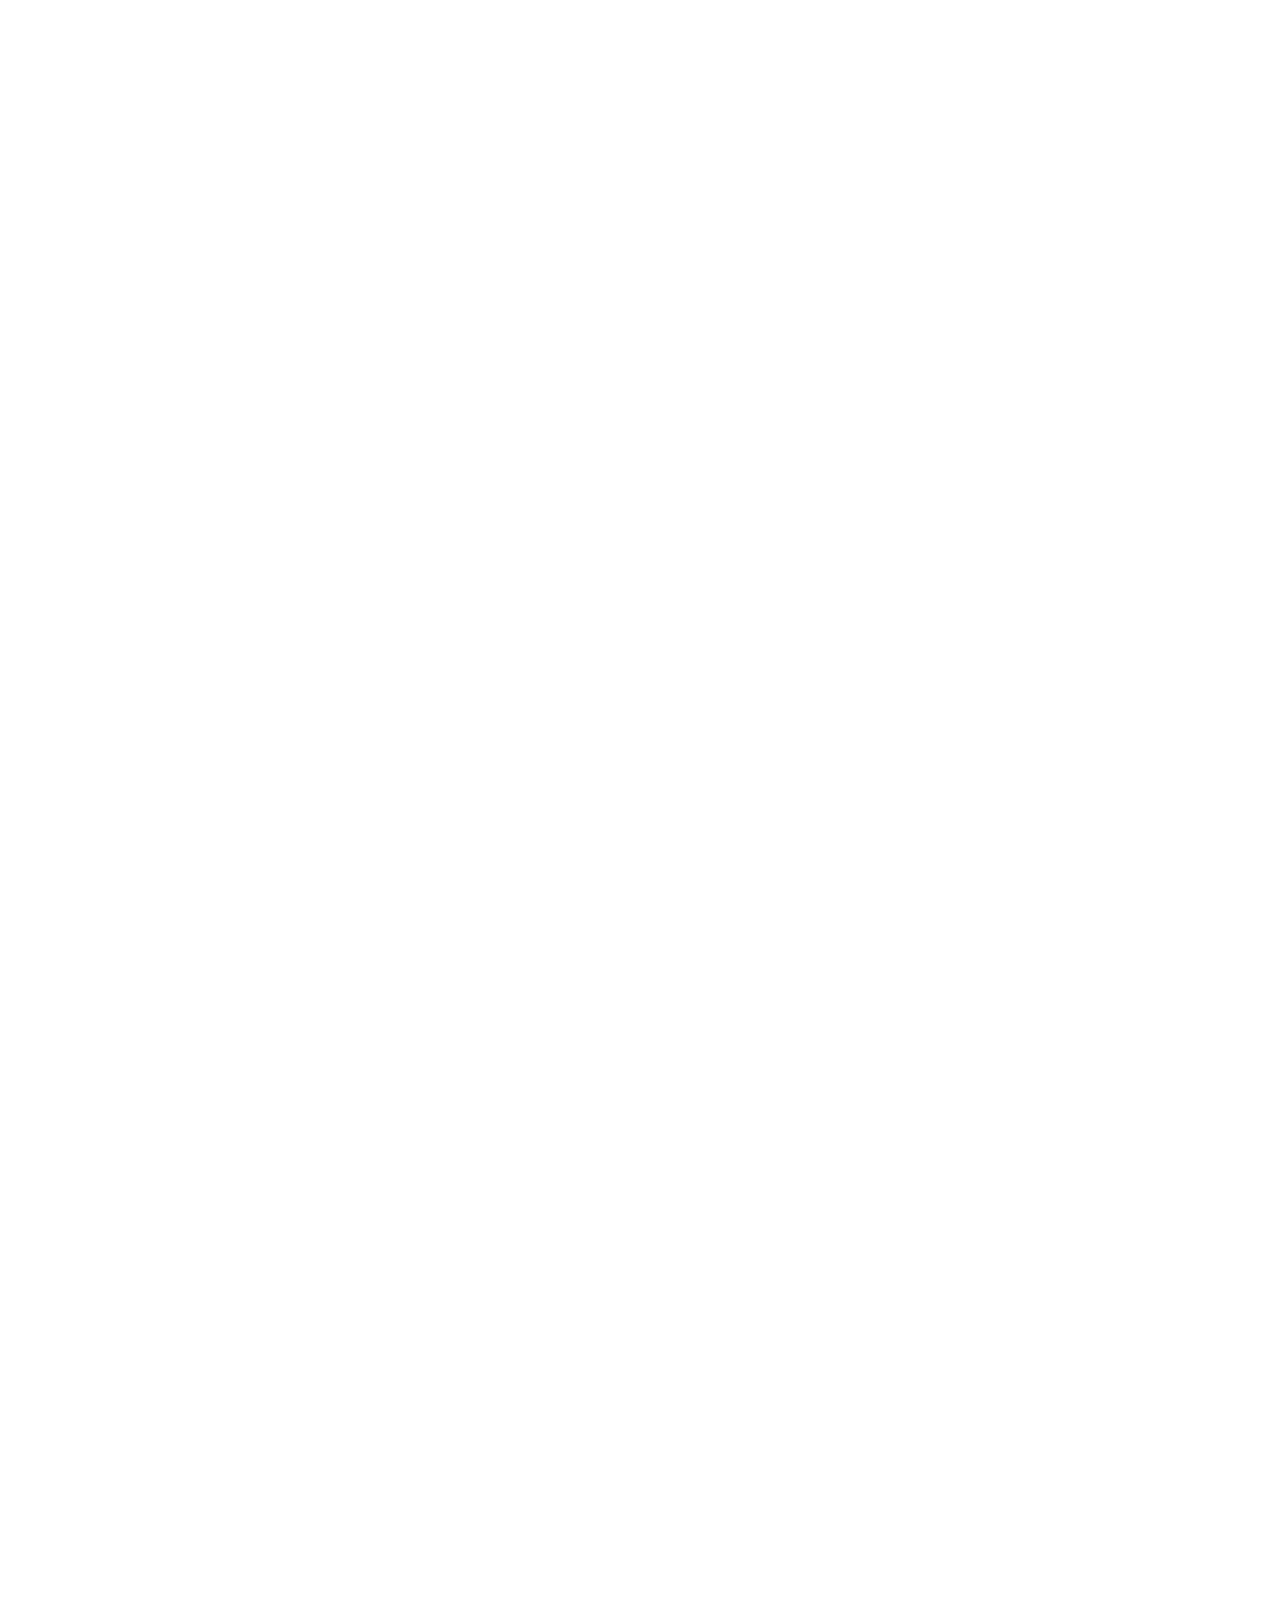
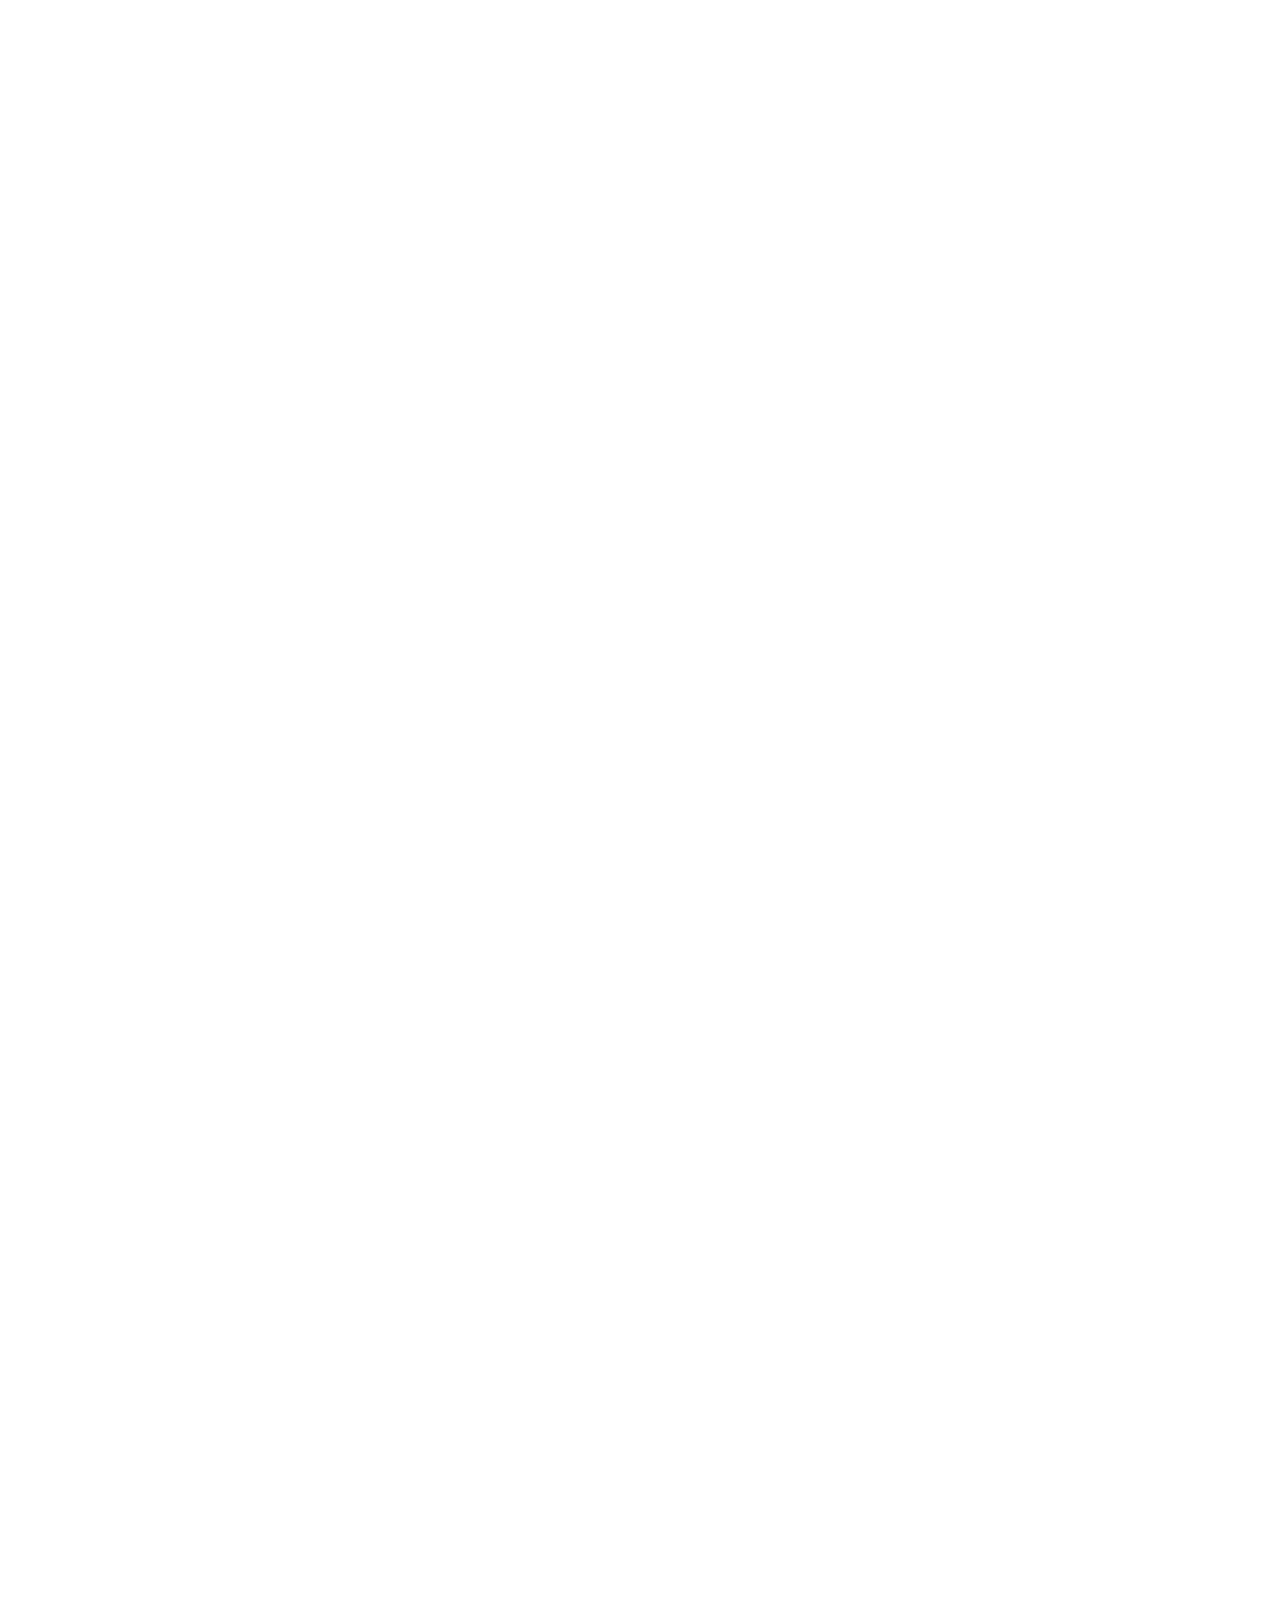
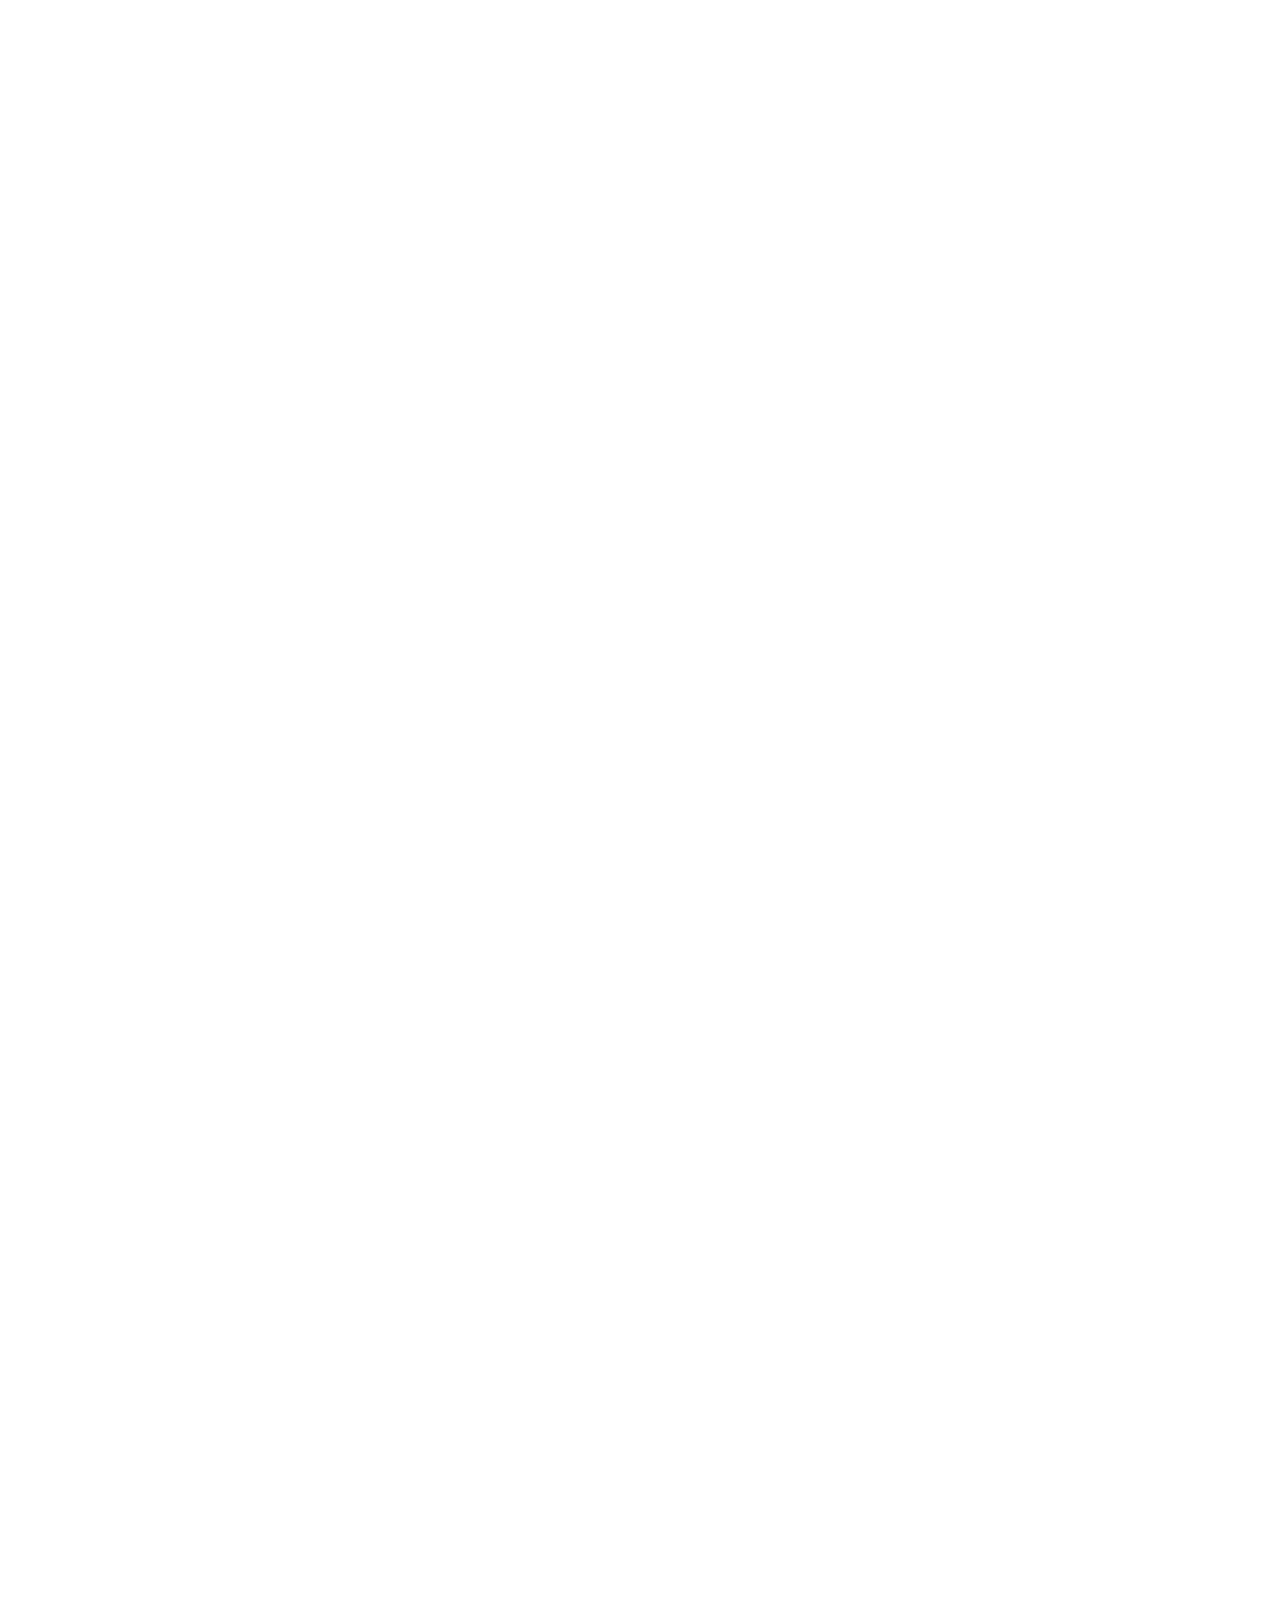
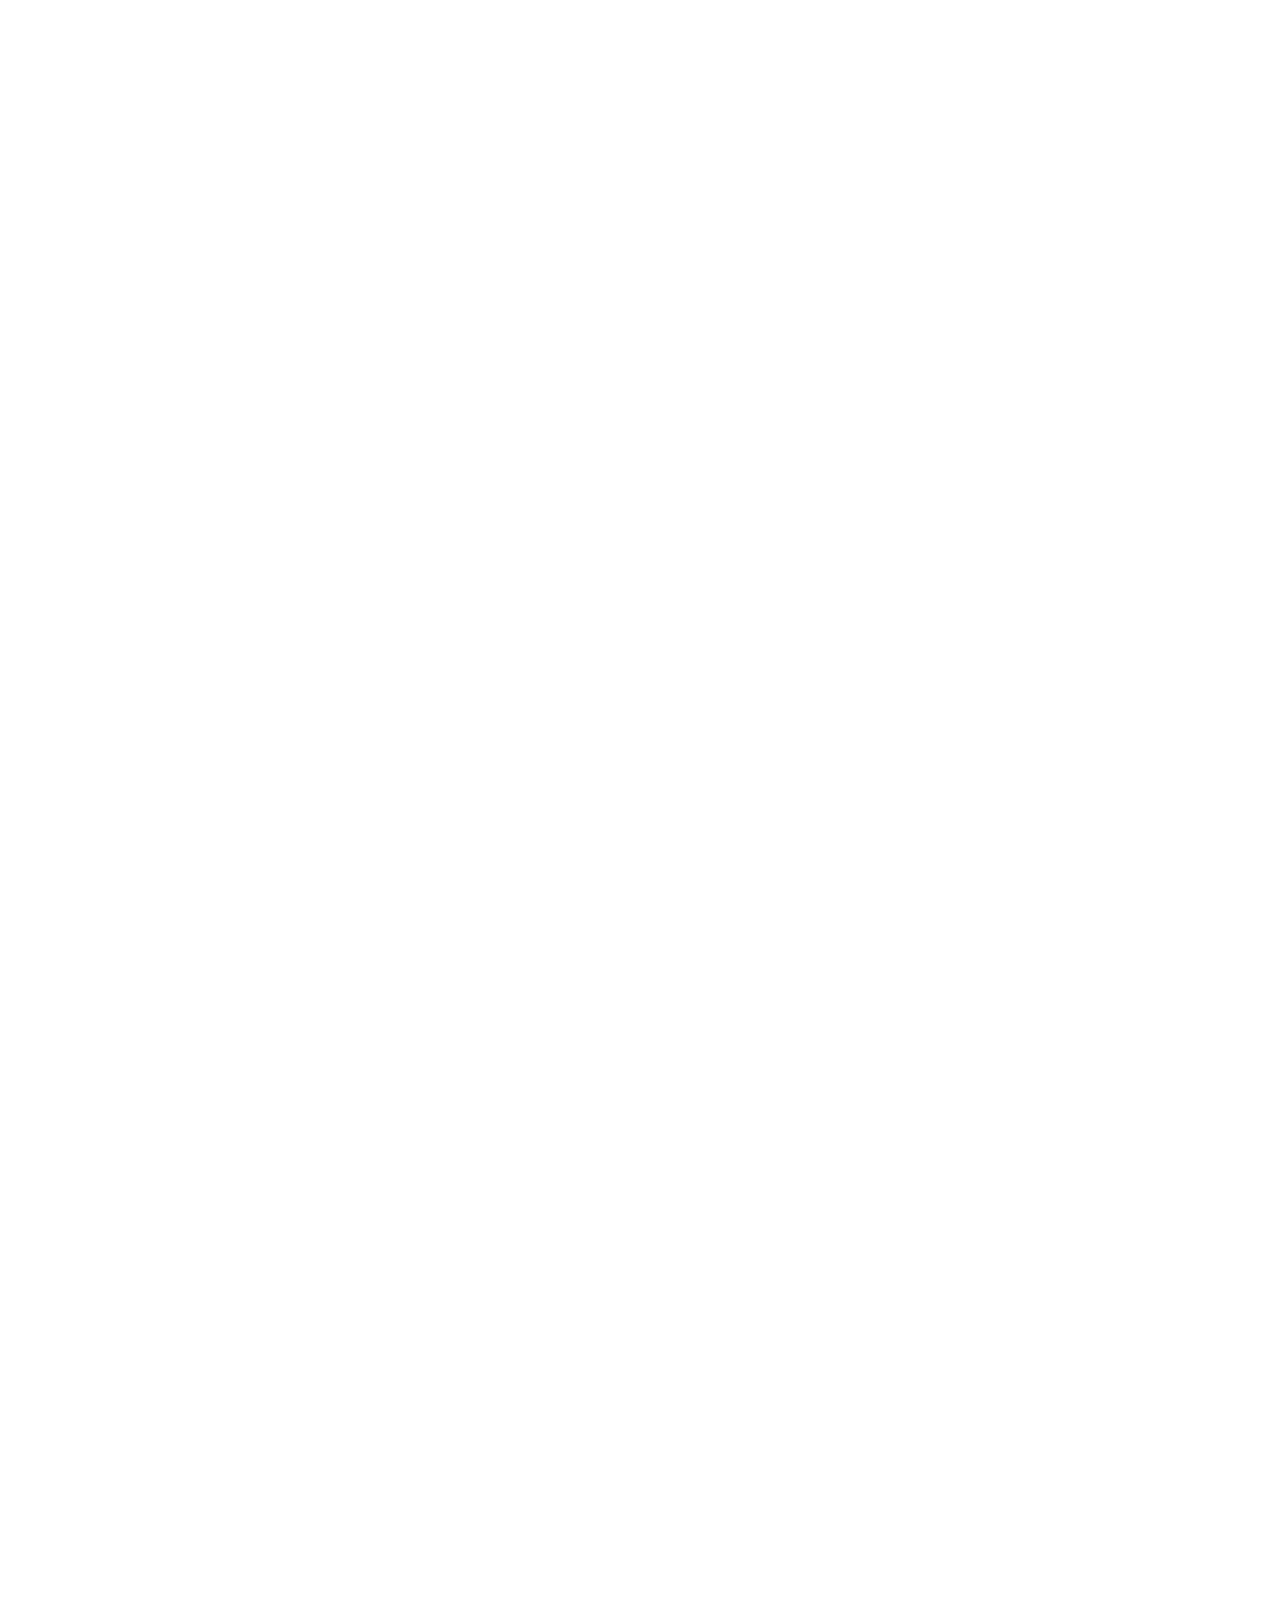
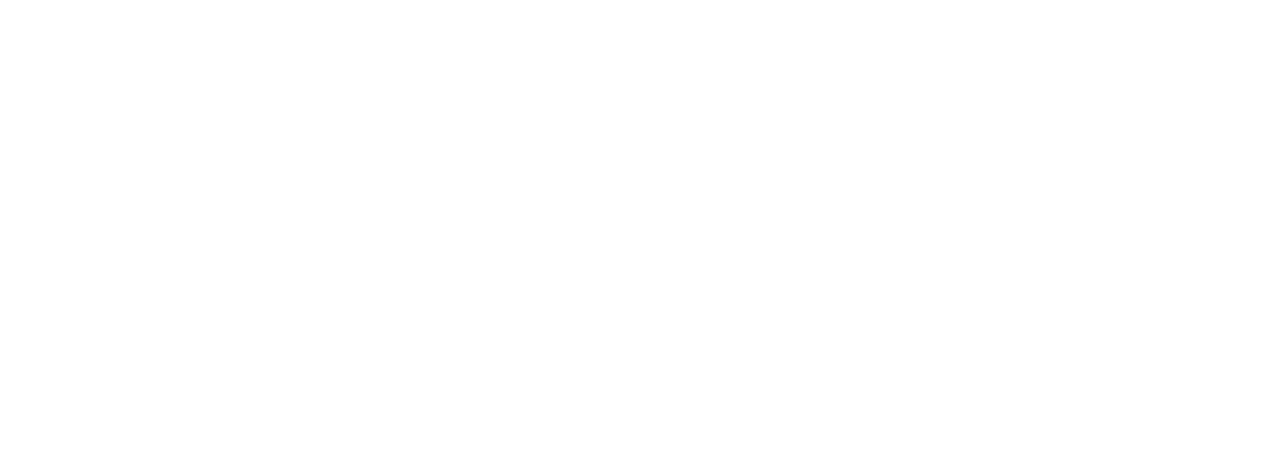
==== commit 6dd670a4: "update" ====
--- a/index.html
+++ b/index.html
@@ -329,7 +329,7 @@
                 <div class="h-100 d-flex flex-column gap-3">
                     <img src="img/indo-img/carousel/c2 (2).jpg" class="img-fluid w-100 rounded" alt="Recruitment Image 1">
                     <img src="img/indo-img/carousel/c4.jpg" class="img-fluid w-100 rounded" alt="Recruitment Image 2">
-                    <img src="img/indo-img/carousel/c5.jpg" class="img-fluid w-100 rounded" alt="Recruitment Image 3">
+                    <img src="img/indo-img/carousel/c3.jpg" class="img-fluid w-100 rounded" alt="Recruitment Image 3">
                 </div>
             </div>
 
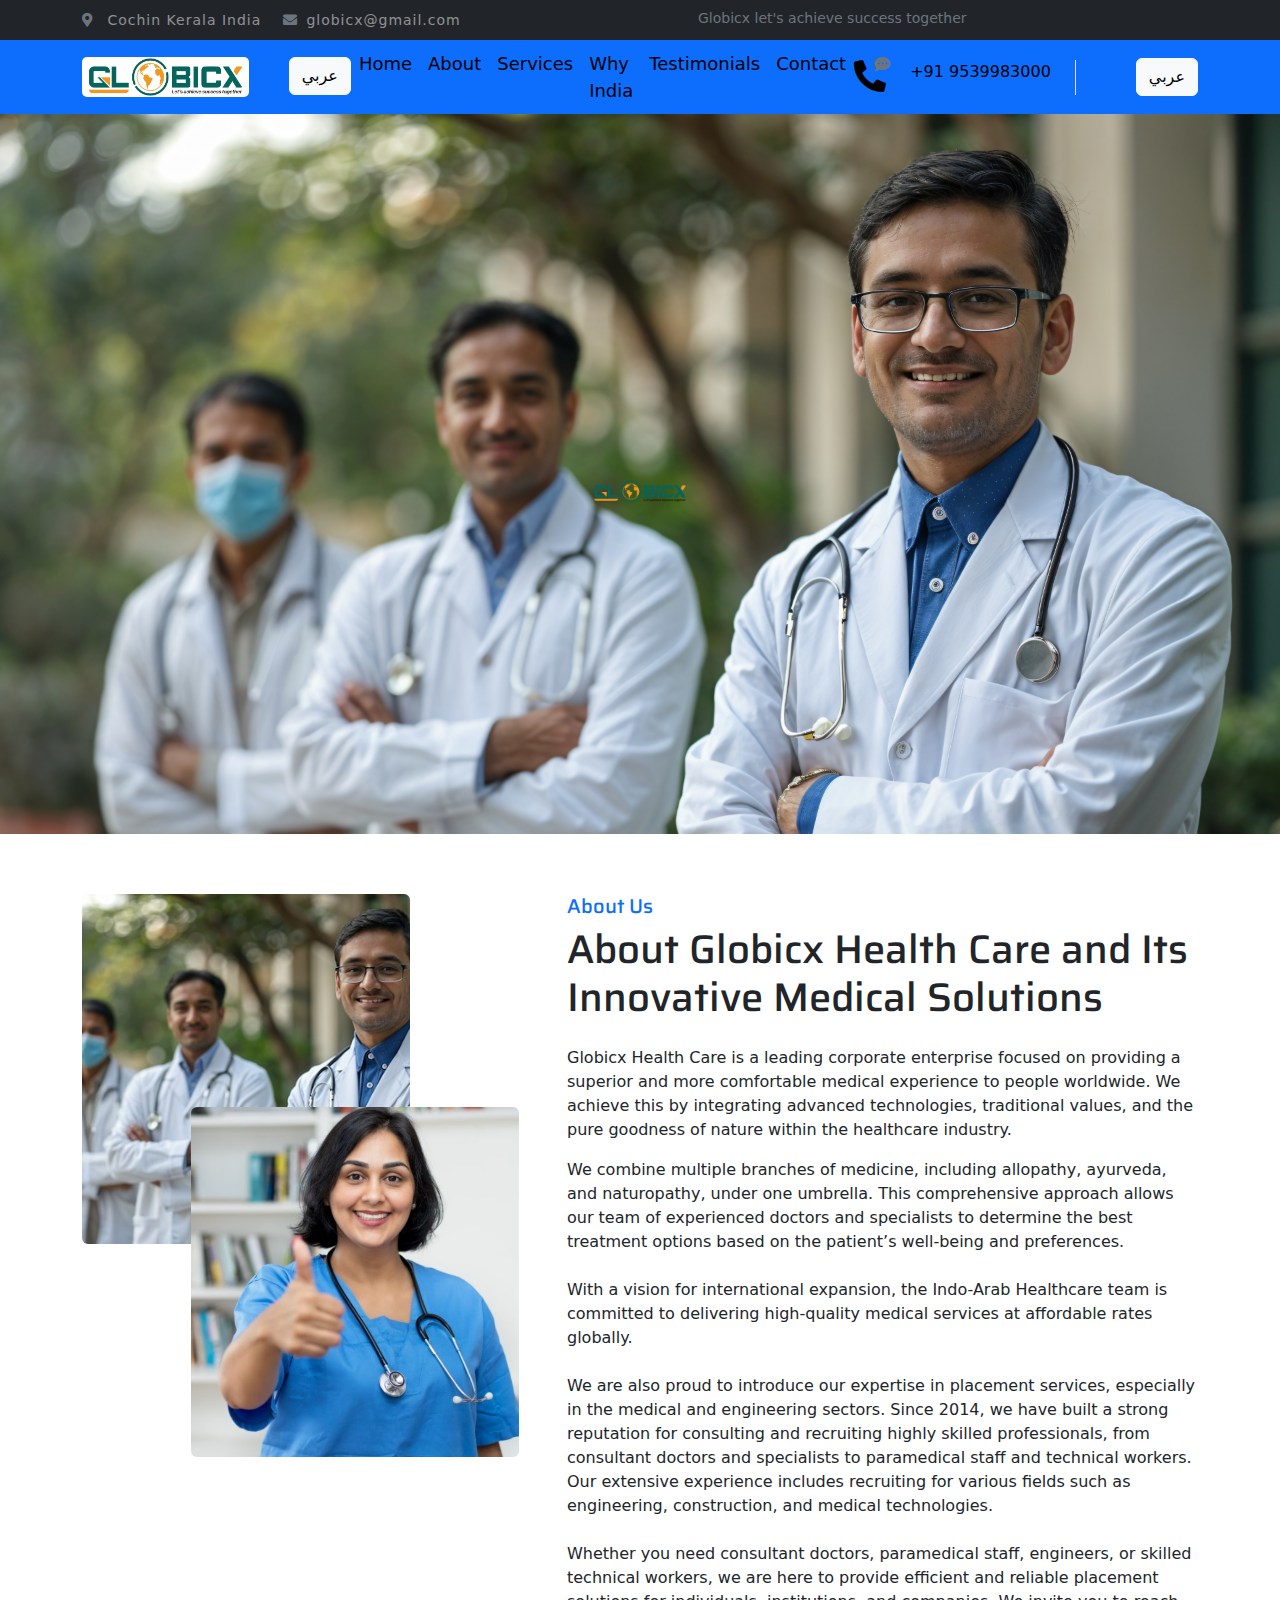
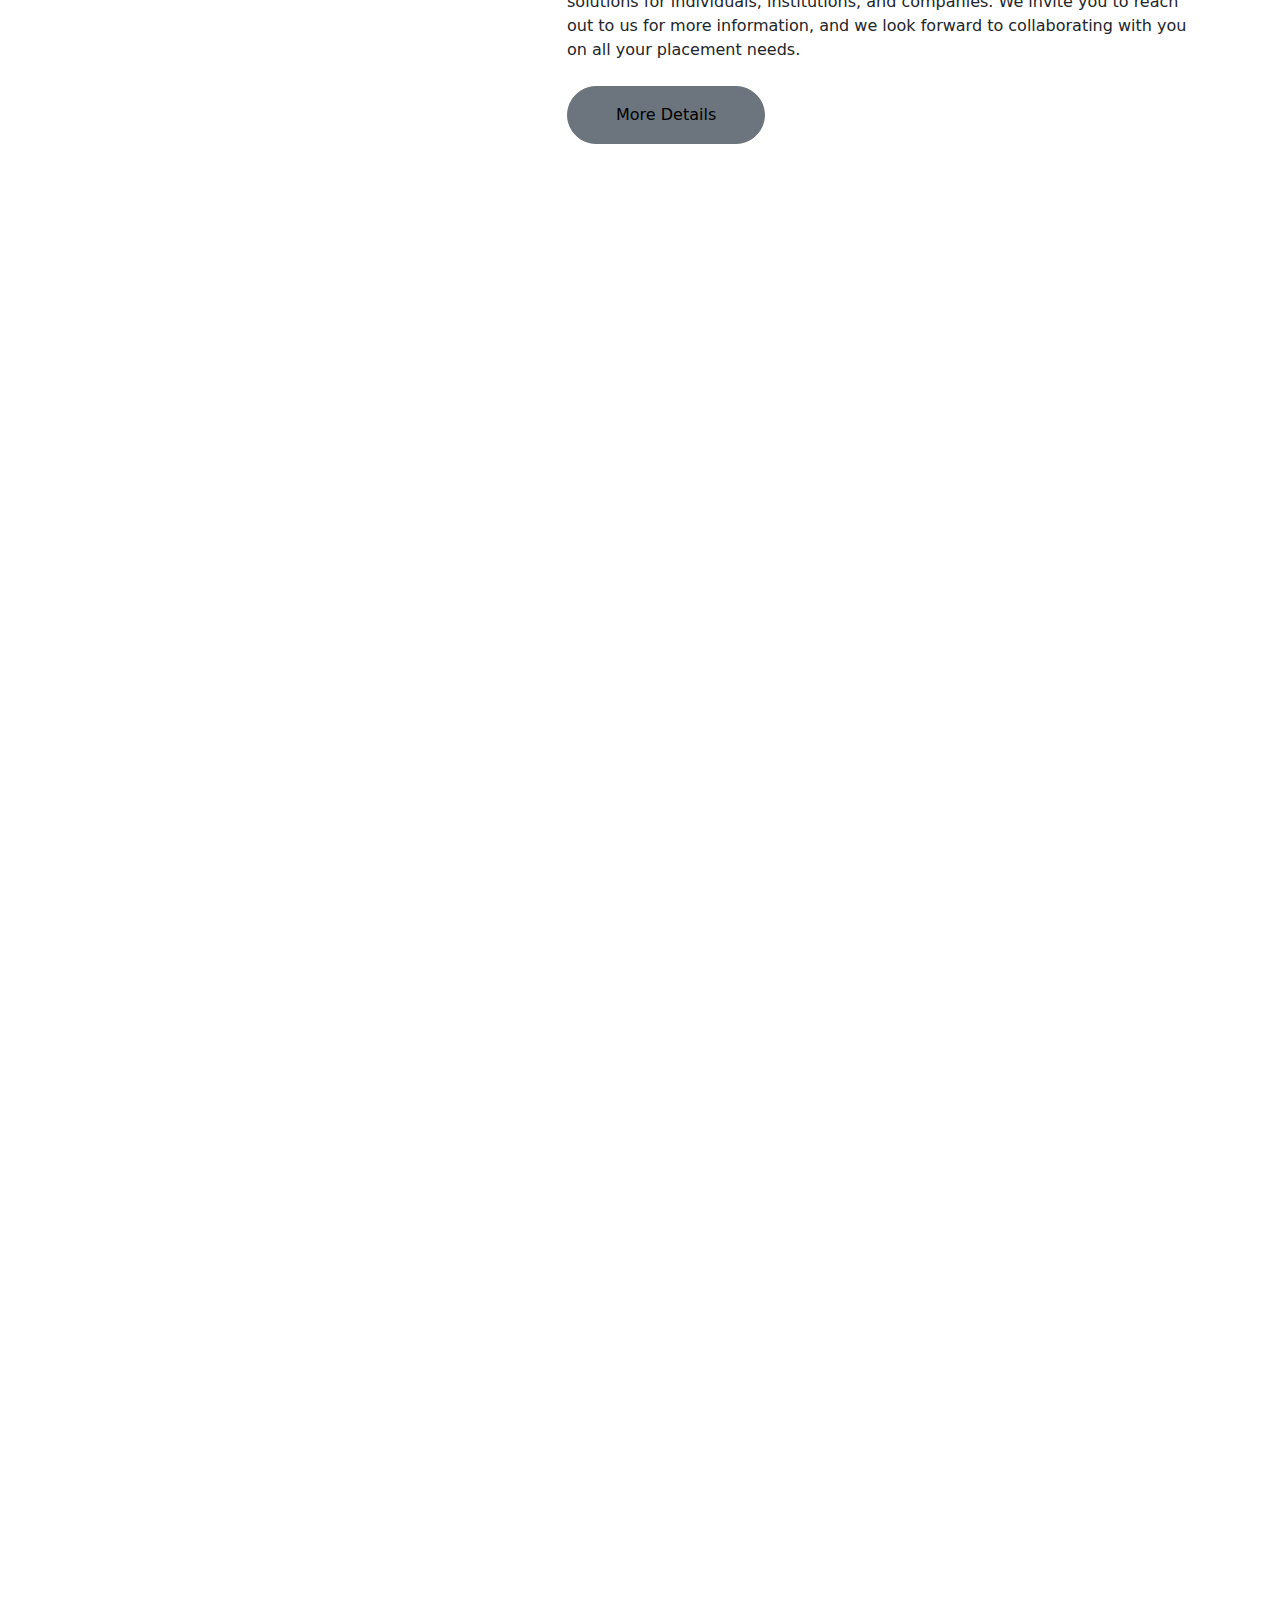
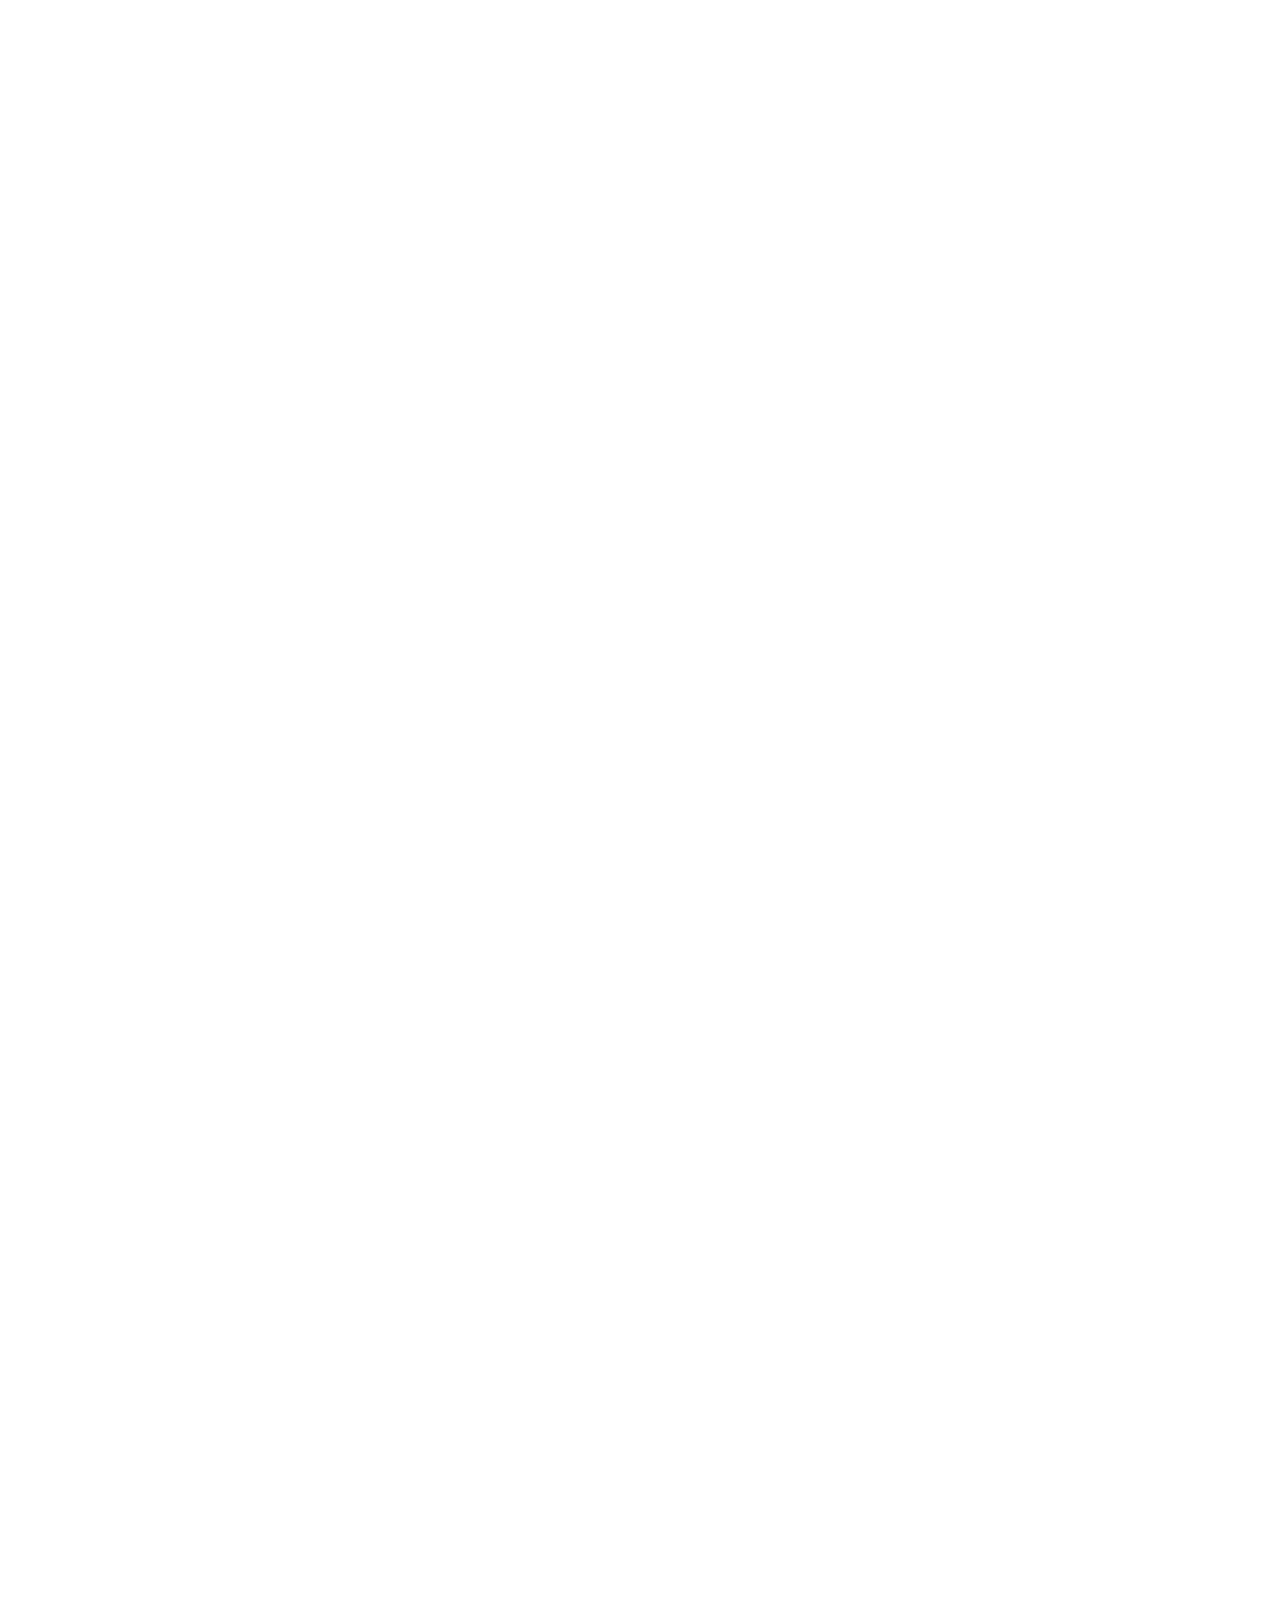
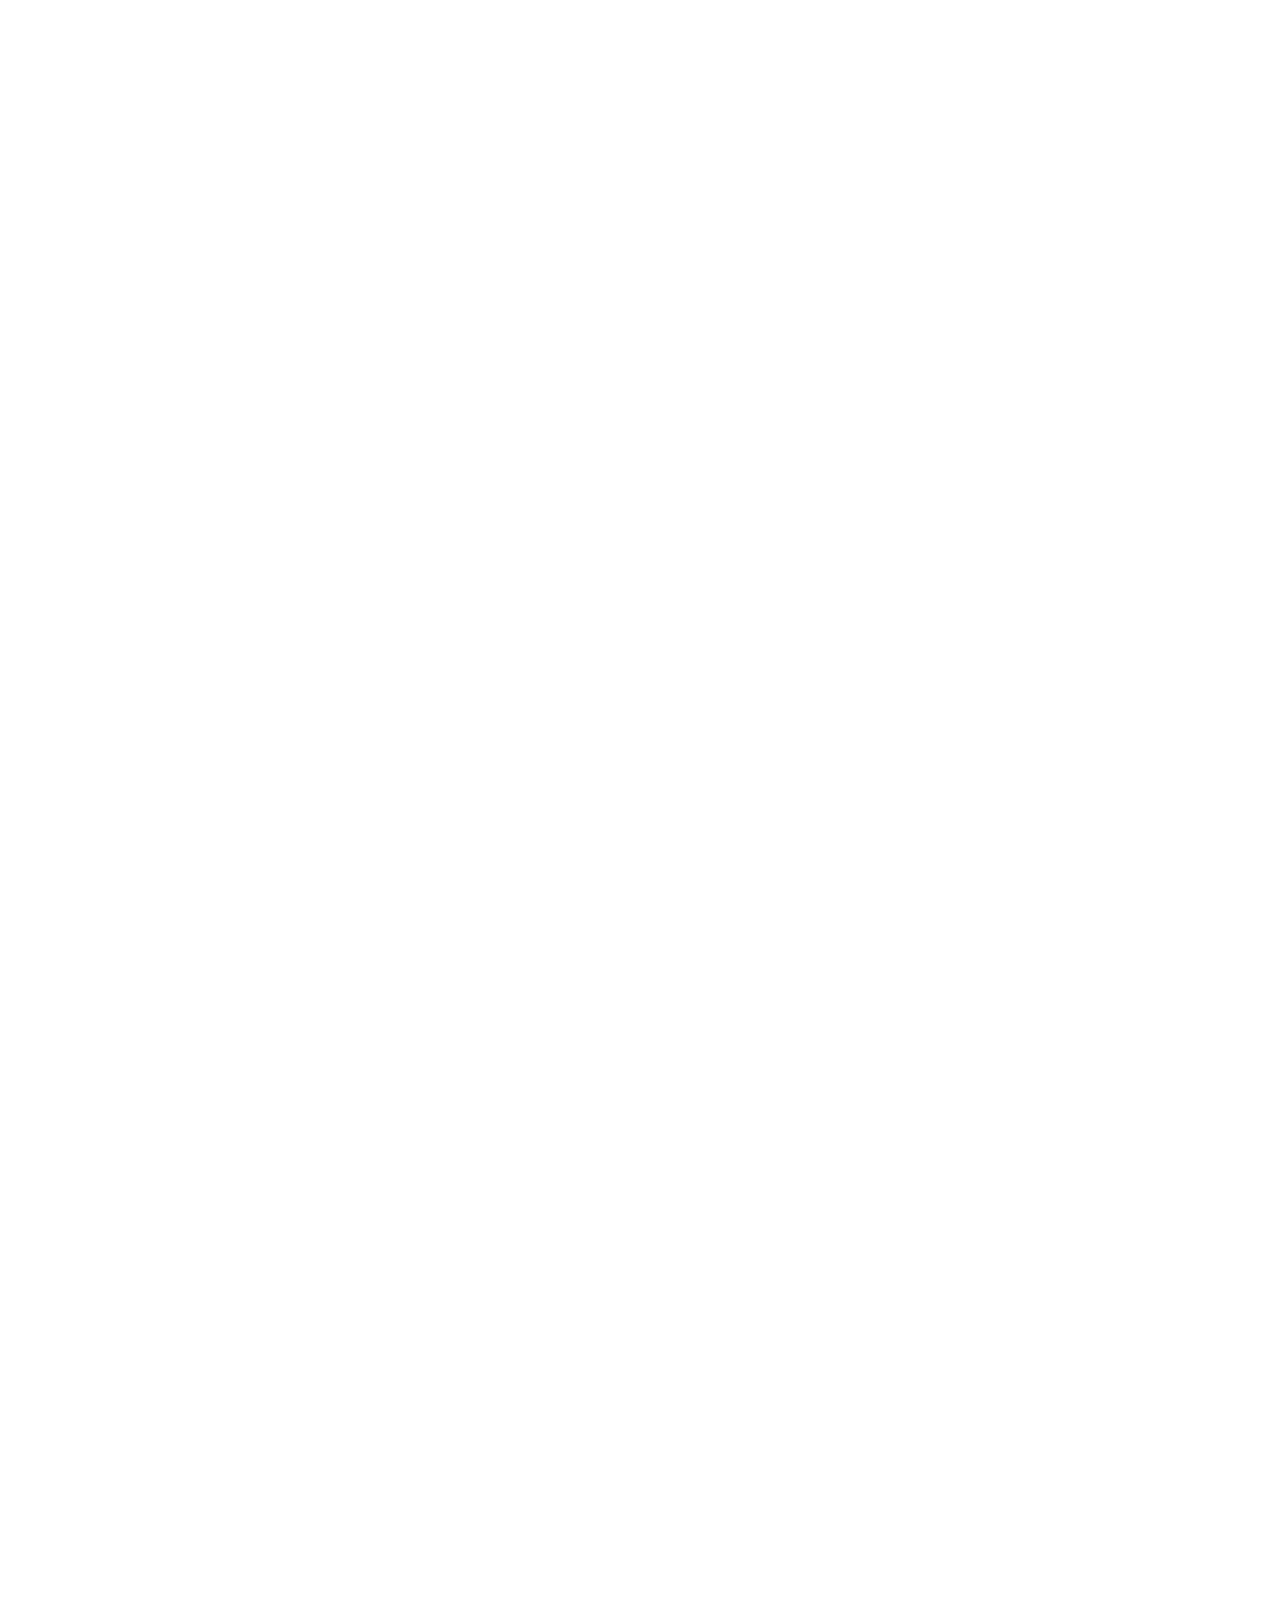
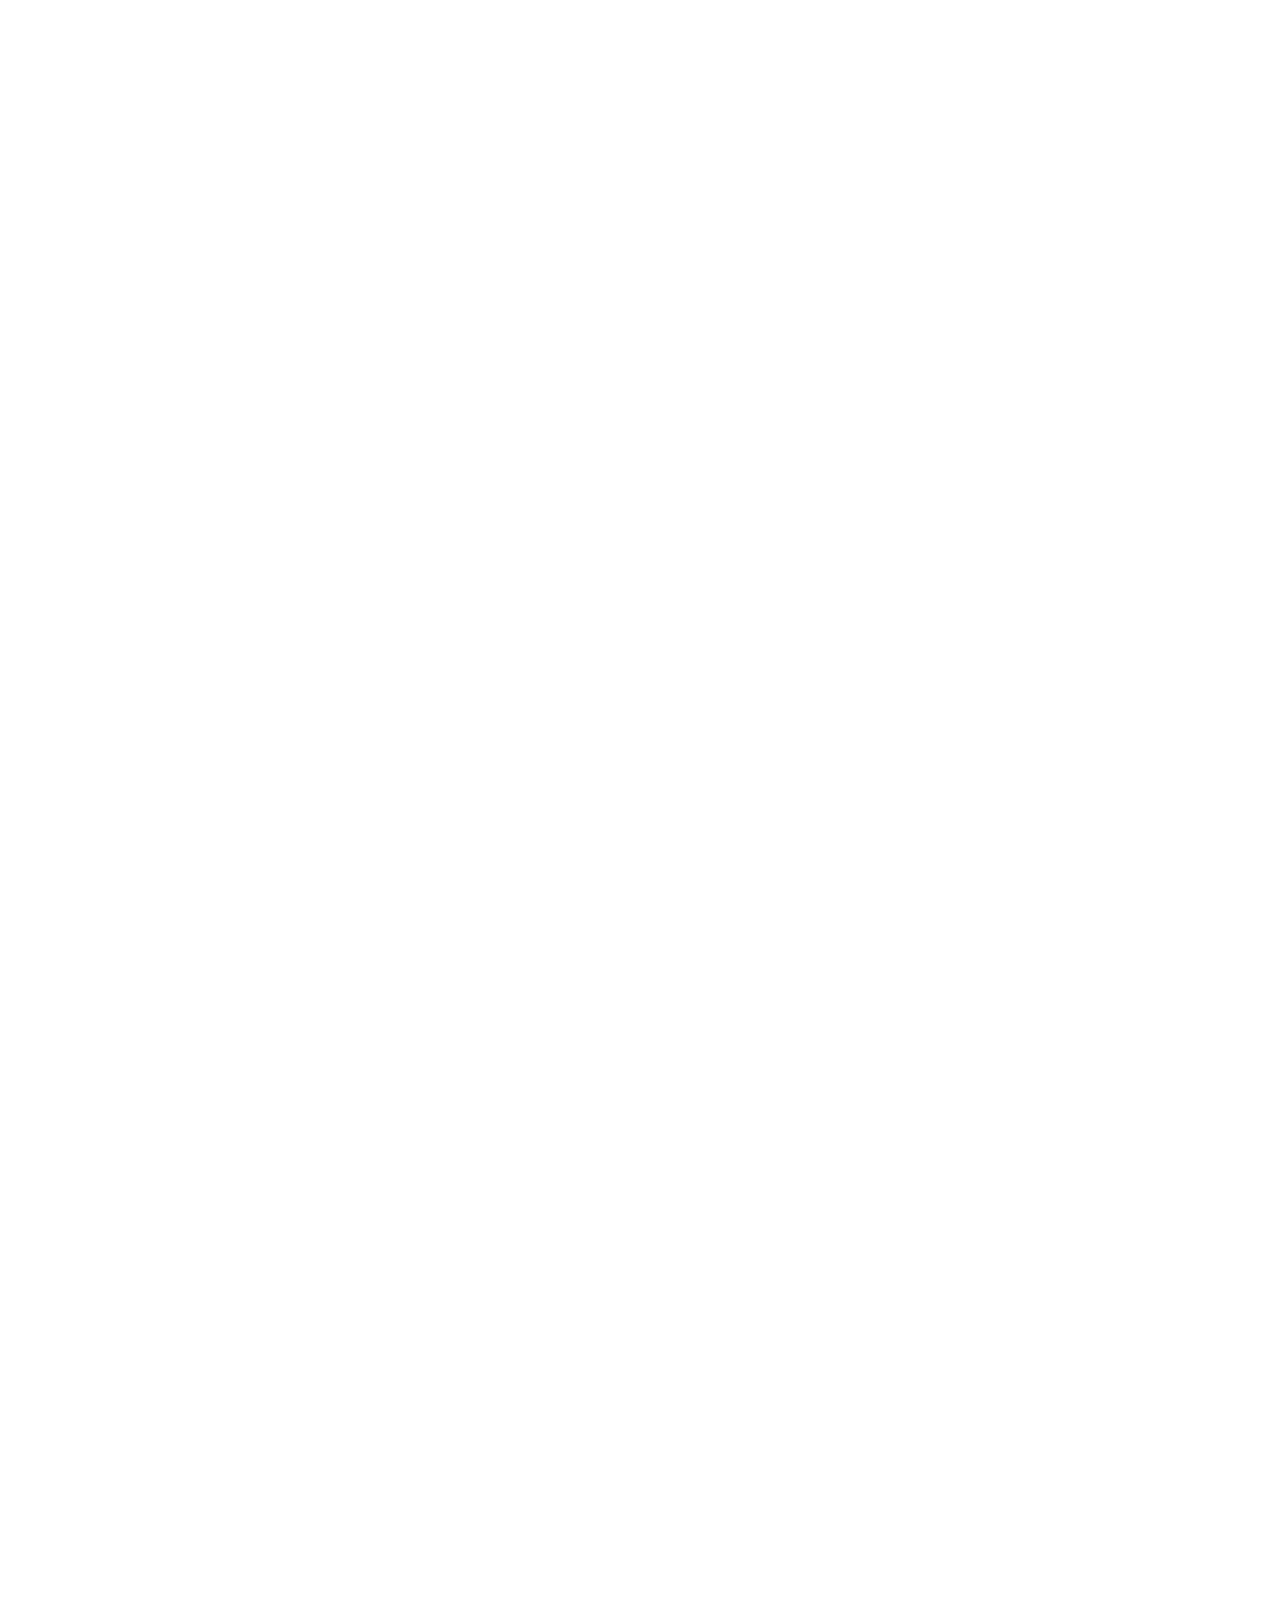
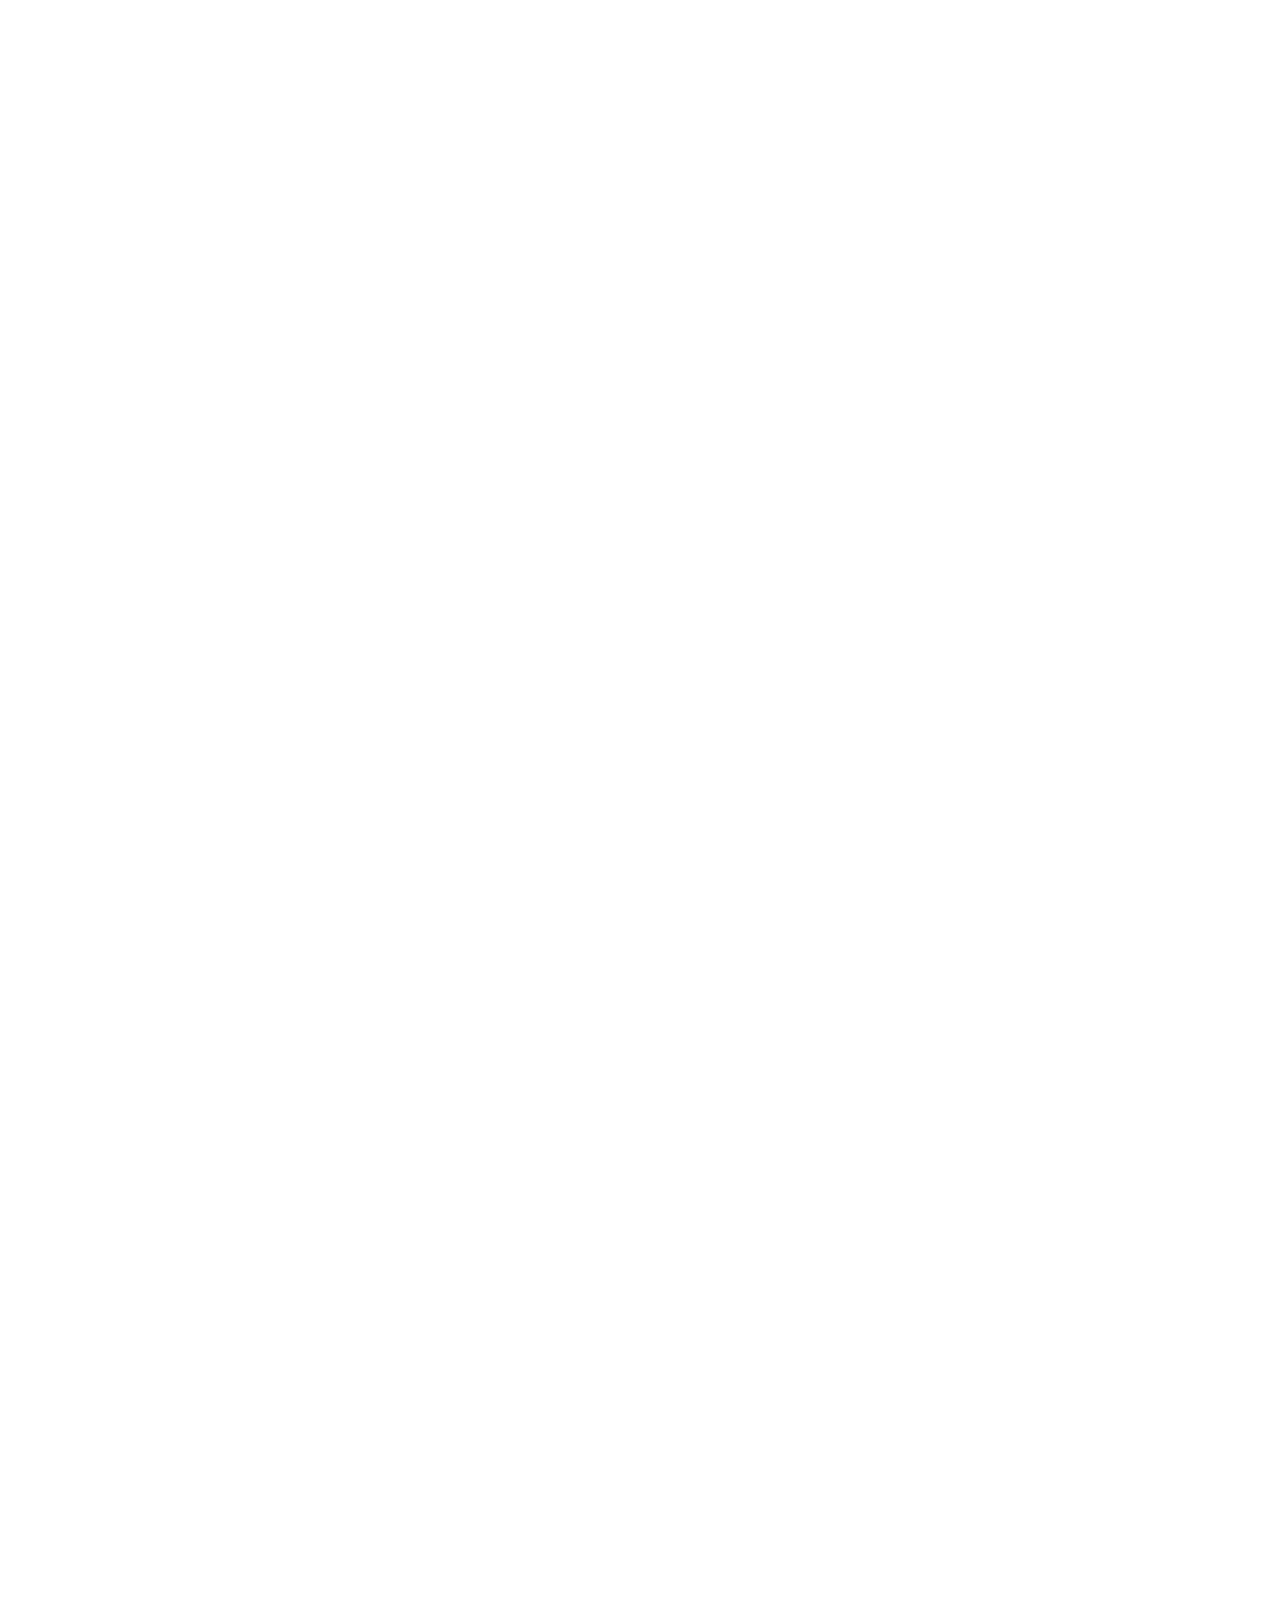
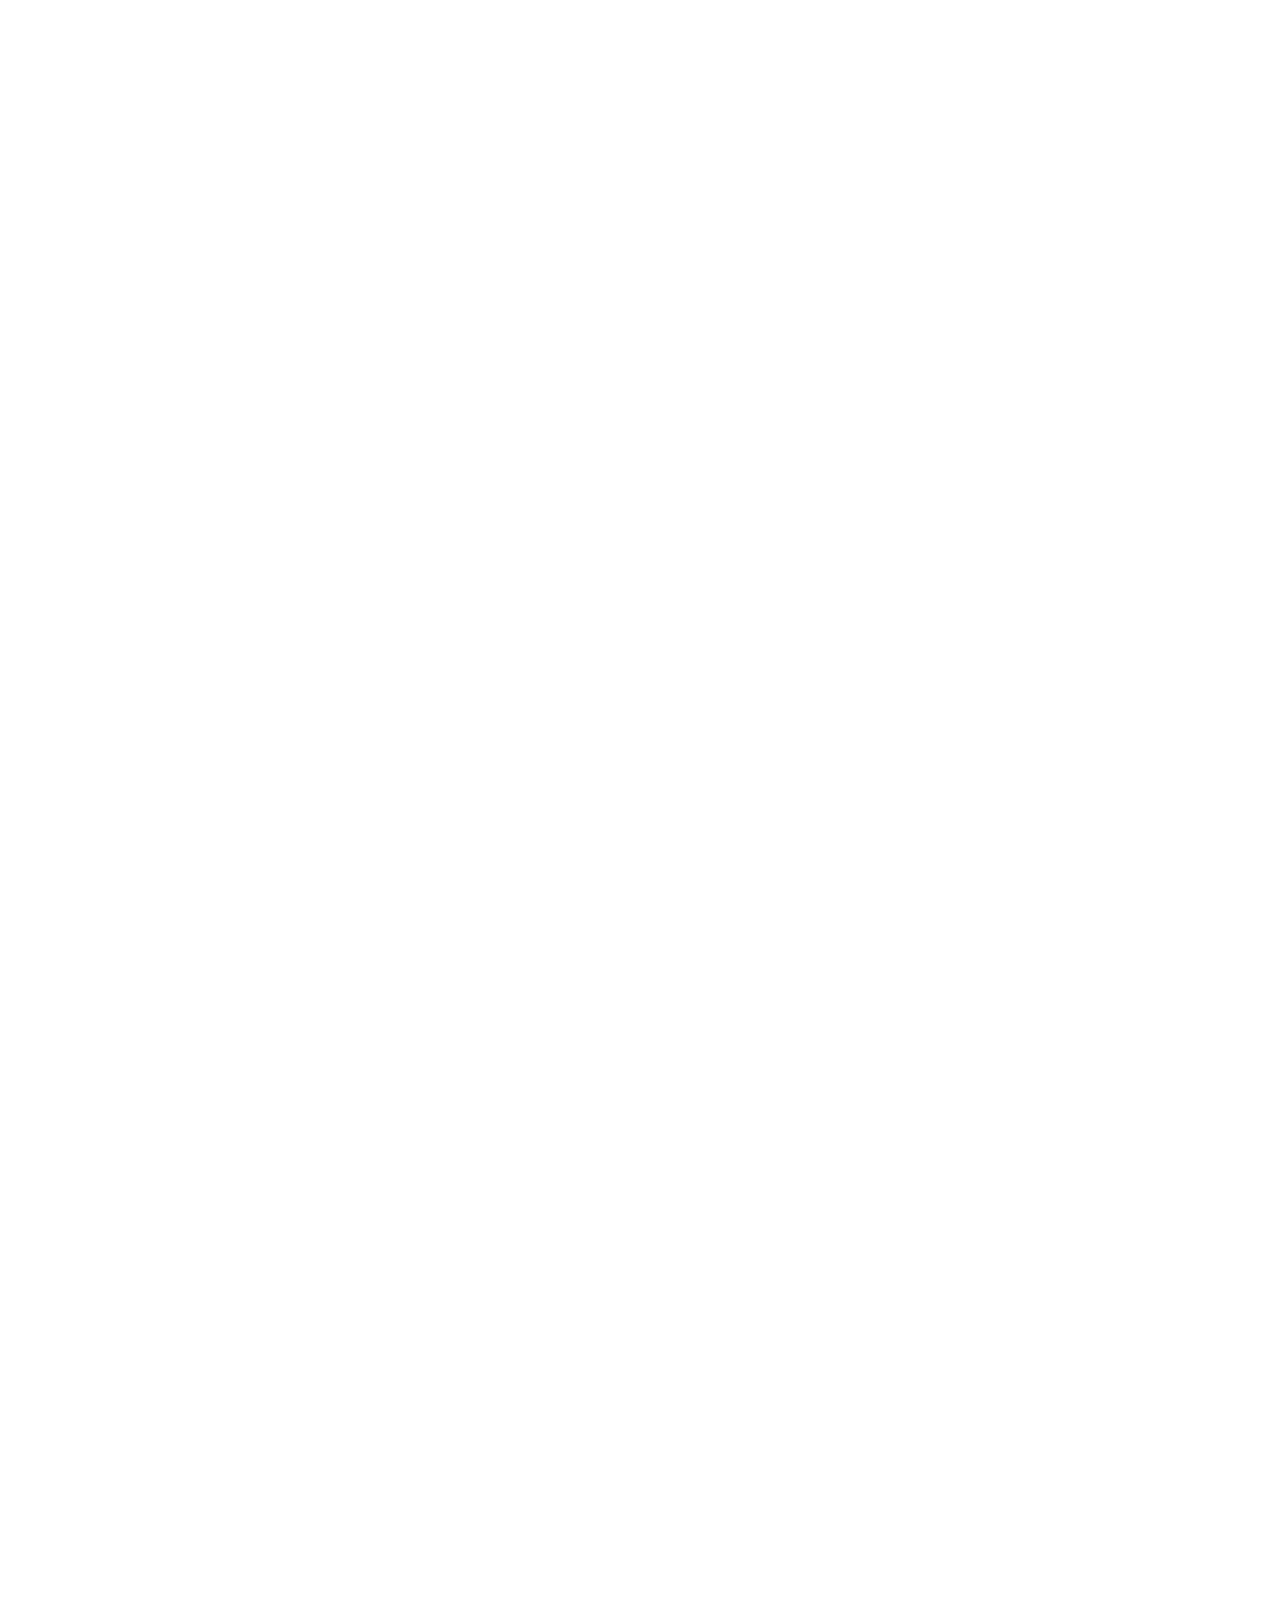
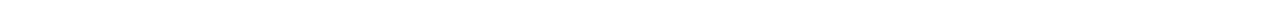
==== commit f63a02af: "last" ====
--- a/index.html
+++ b/index.html
@@ -251,6 +251,22 @@
                     <h1>Comprehensive Care, Tailored to Your Needs</h1>
                 </div>
                 <div class="row g-5 services-inner">
+                    <div class="col-md-6 col-lg-4 wow fadeIn" data-wow-delay=".9s">
+                        <div class="services-item bg-light">
+                            <div class="p-4 text-center services-content">
+                                <div class="services-content-icon">
+                                    <i class="fas fa-briefcase fa-7x mb-4 text-dark"></i>
+                                    <h4 class="mb-3">Placement Services</h4>
+                                    <p class="mb-4">Specialized placement for medical and engineering professions globally. Since 2014, we’ve helped institutions and companies by providing highly skilled professionals and technical workers.</p>
+                                    <a href="#introduction" class="ms-2">
+                                        <button type="button" class="px-4 py-sm-3 px-sm-5 btn btn-primary rounded-pill carousel-content-btn2 animated fadeInRight">
+                                            Read More
+                                        </button>
+                                    </a>
+                                </div>
+                            </div>
+                        </div>
+                    </div>
                     <div class="col-md-6 col-lg-4 wow fadeIn" data-wow-delay=".3s">
                         <div class="services-item bg-light">
                             <div class="p-4 text-center services-content">
@@ -283,40 +299,10 @@
                             </div>
                         </div>
                     </div>
-                    <div class="col-md-6 col-lg-4 wow fadeIn" data-wow-delay=".7s">
-                        <div class="services-item bg-light">
-                            <div class="p-4 text-center services-content">
-                                <div class="services-content-icon">
-                                    <i class="fas fa-leaf fa-7x mb-4 text-dark"></i>
-                                    <h4 class="mb-3">Naturopathy</h4>
-                                    <p class="mb-4">Treatments that focus on natural remedies and the body's ability to heal itself.</p>
-                                    <a href="#naturopathy" class="ms-2">
-                                        <button type="button" class="px-4 py-sm-3 px-sm-5 btn btn-primary rounded-pill carousel-content-btn2 animated fadeInRight">
-                                            Read More
-                                        </button>
-                                    </a>
-                                </div>
-                            </div>
-                        </div>
-                    </div>
-                    <div class="container d-flex justify-content-center py-5">
-                        <div class="col-md-6 col-lg-4 wow fadeIn" data-wow-delay=".9s">
-                            <div class="services-item bg-light">
-                                <div class="p-4 text-center services-content">
-                                    <div class="services-content-icon">
-                                        <i class="fas fa-briefcase fa-7x mb-4 text-dark"></i>
-                                        <h4 class="mb-3">Placement Services</h4>
-                                        <p class="mb-4">Specialized placement for medical and engineering professions globally. Since 2014, we’ve helped institutions and companies by providing highly skilled professionals and technical workers.</p>
-                                        <a href="#introduction" class="ms-2">
-                                            <button type="button" class="px-4 py-sm-3 px-sm-5 btn btn-primary rounded-pill carousel-content-btn2 animated fadeInRight">
-                                                Read More
-                                            </button>
-                                        </a>
-                                    </div>
-                                </div>
-                            </div>
-                        </div>
-                    </div>  
+                    
+                  
+                        
+                
                 </div>
             </div>
         </div>
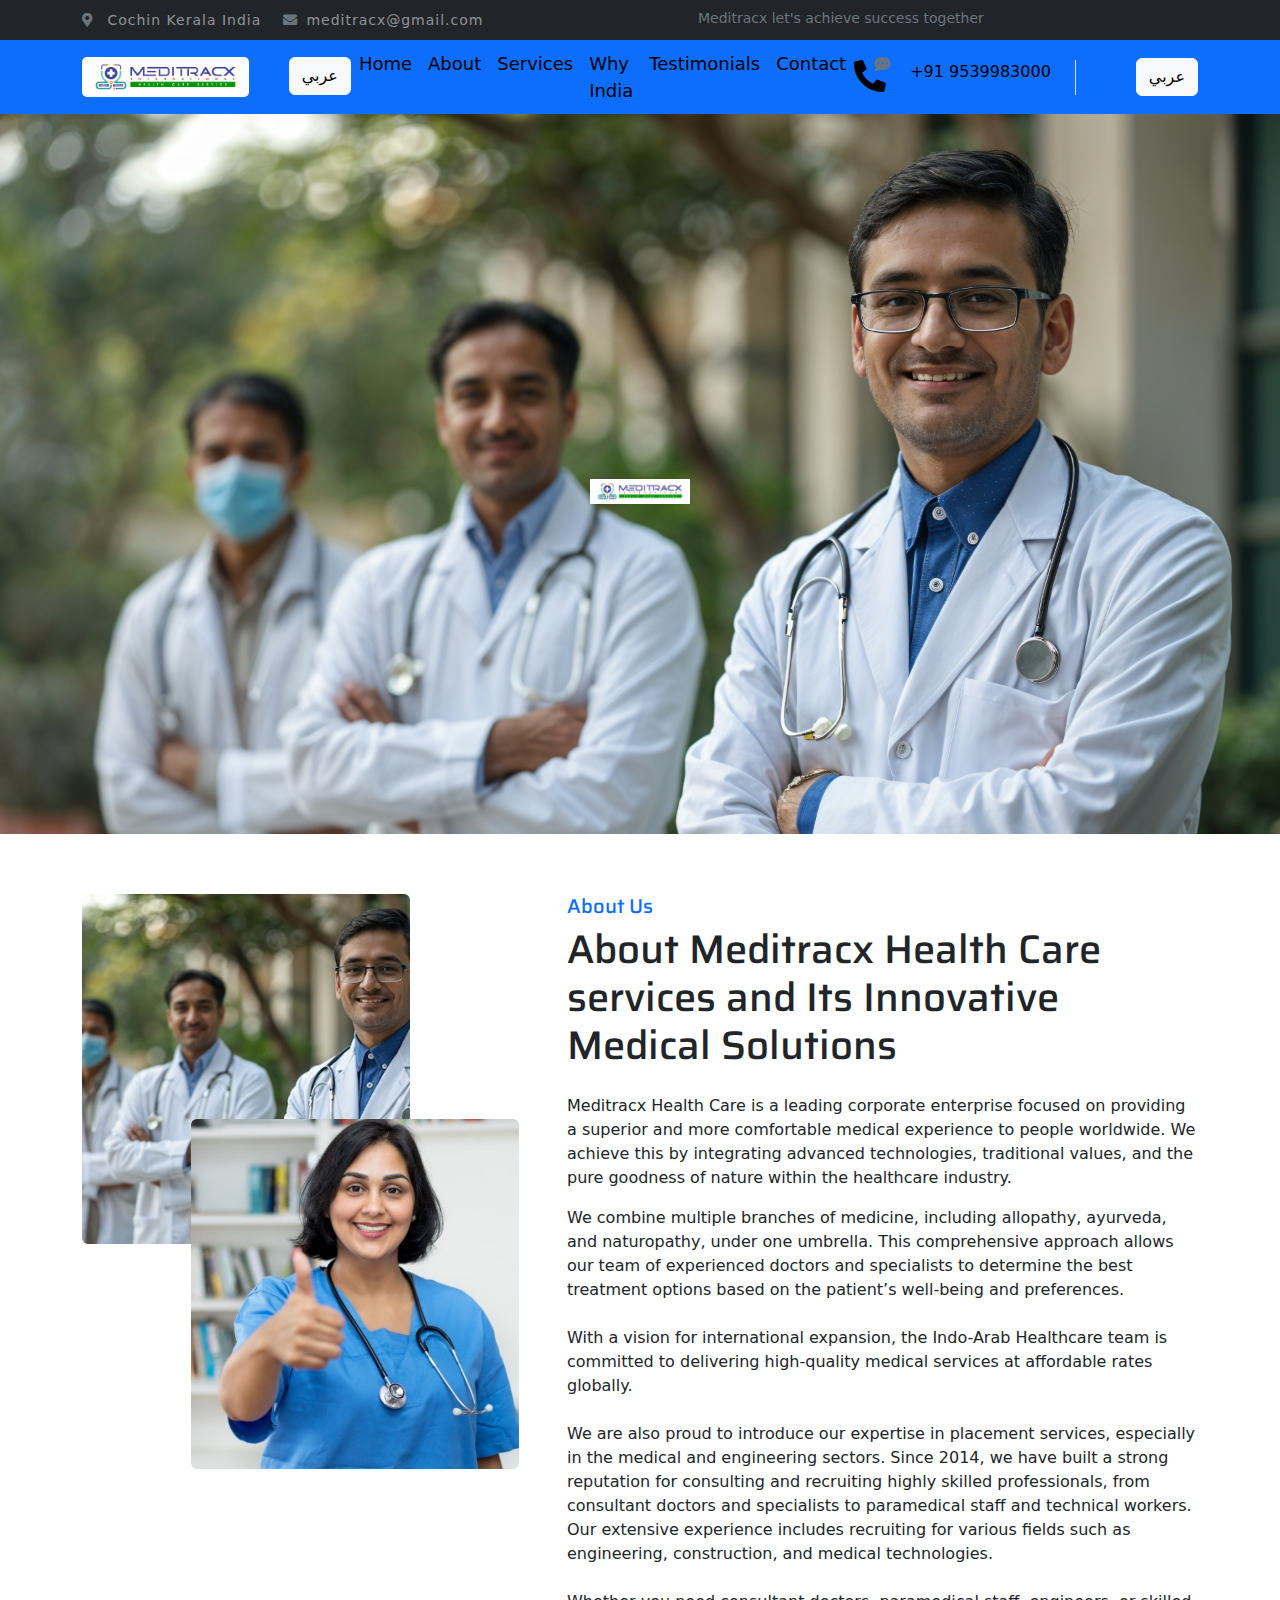
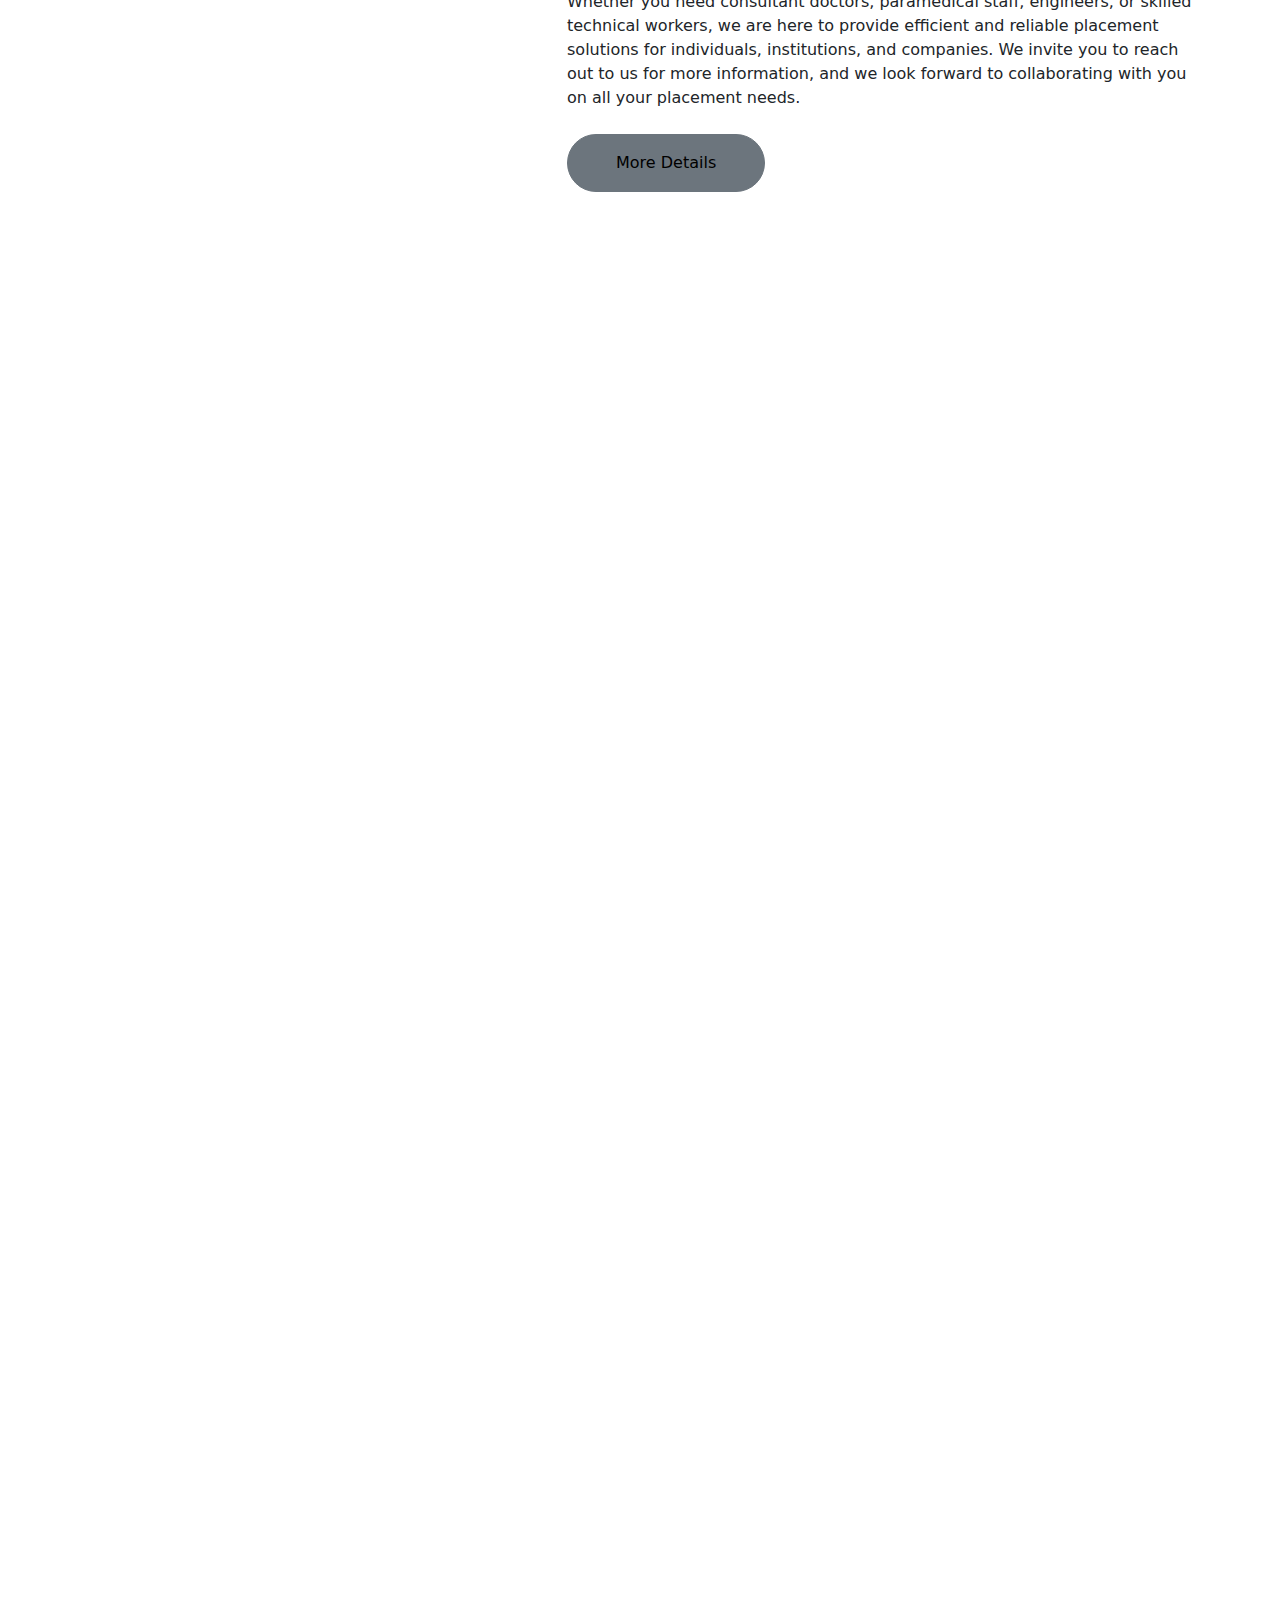
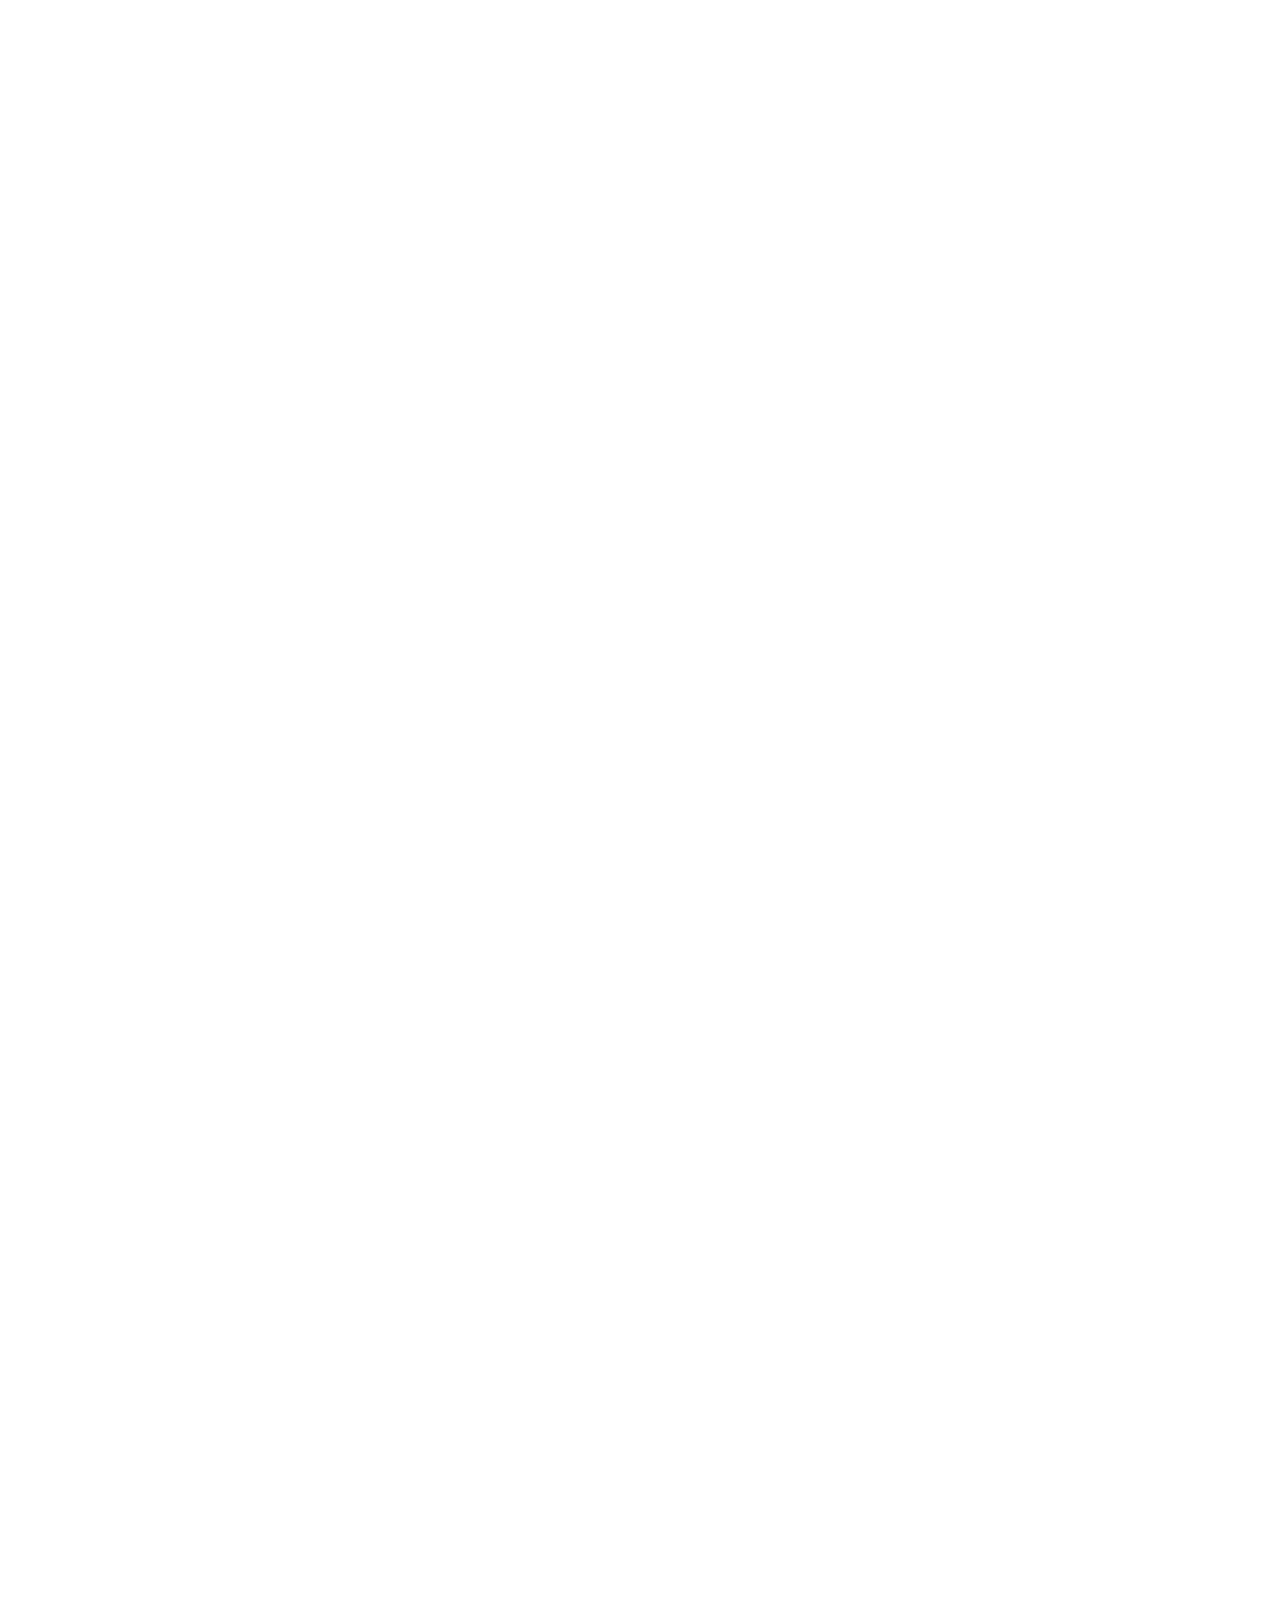
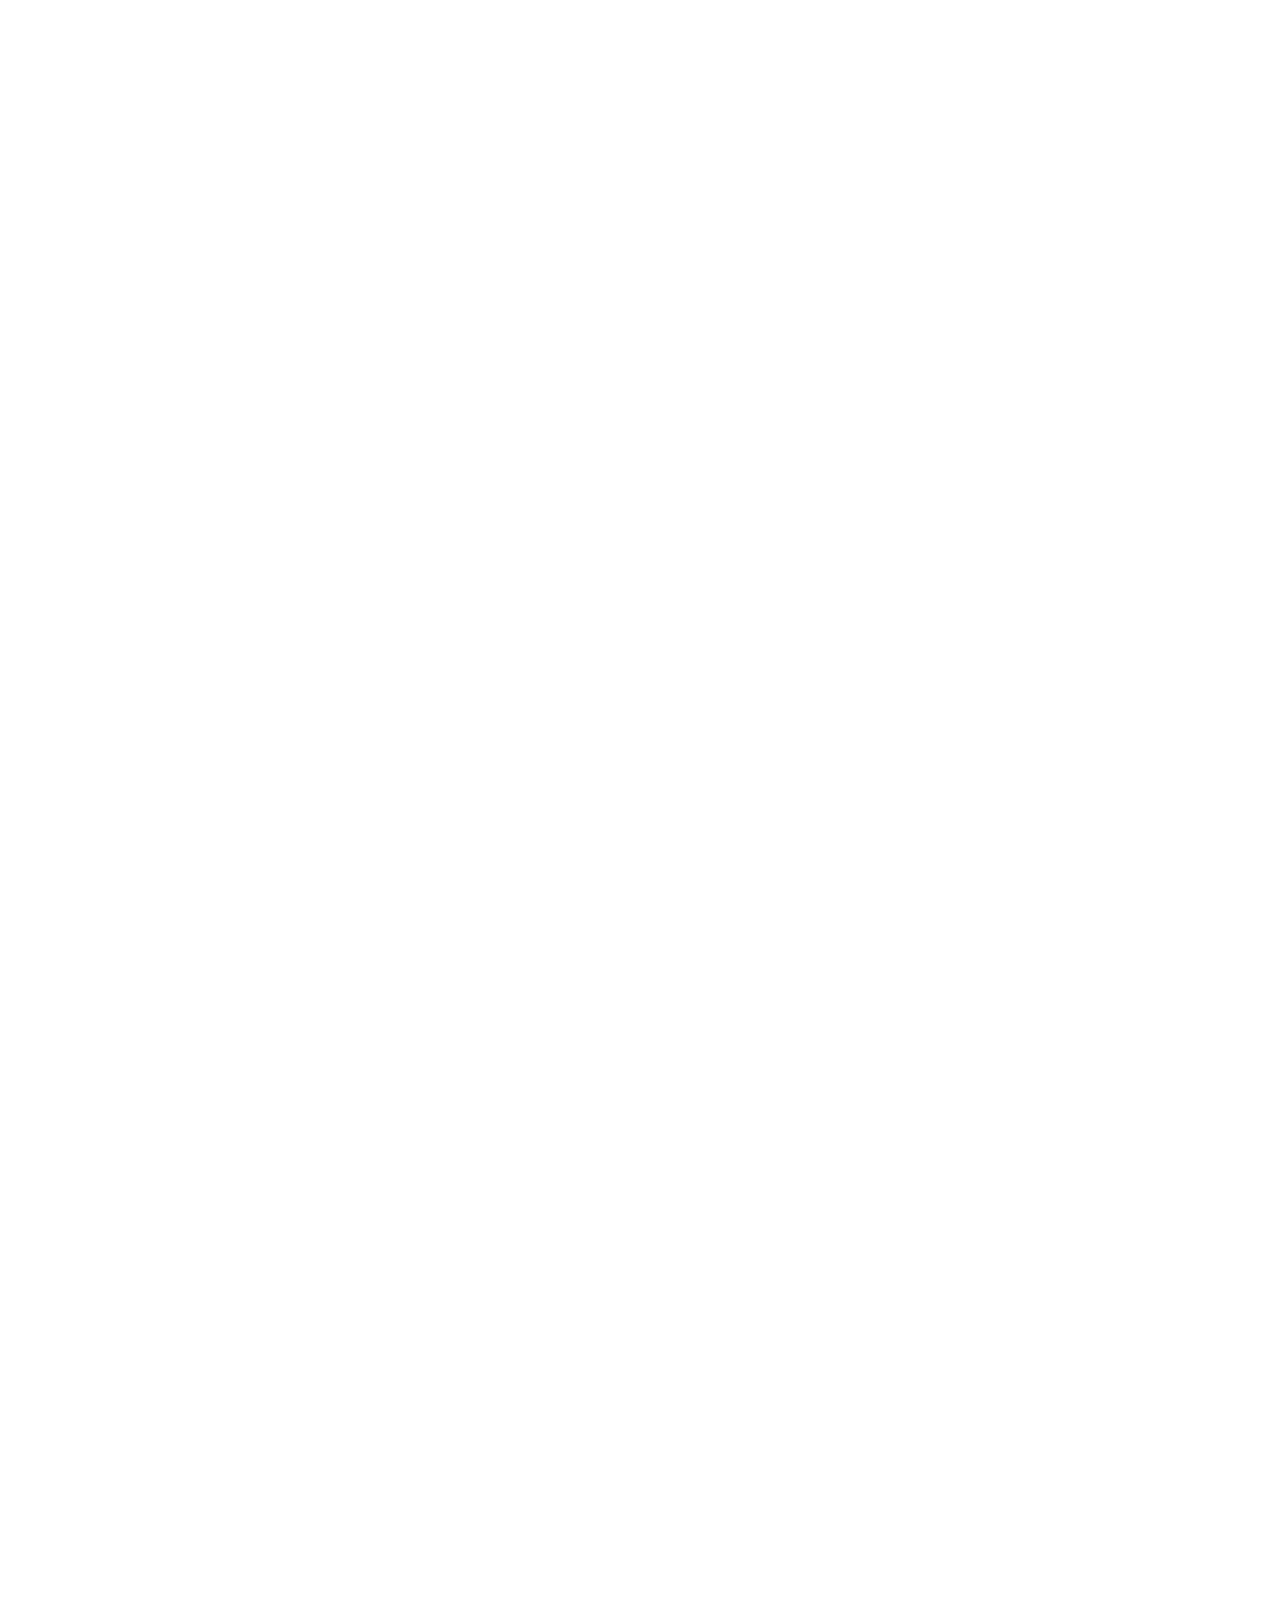
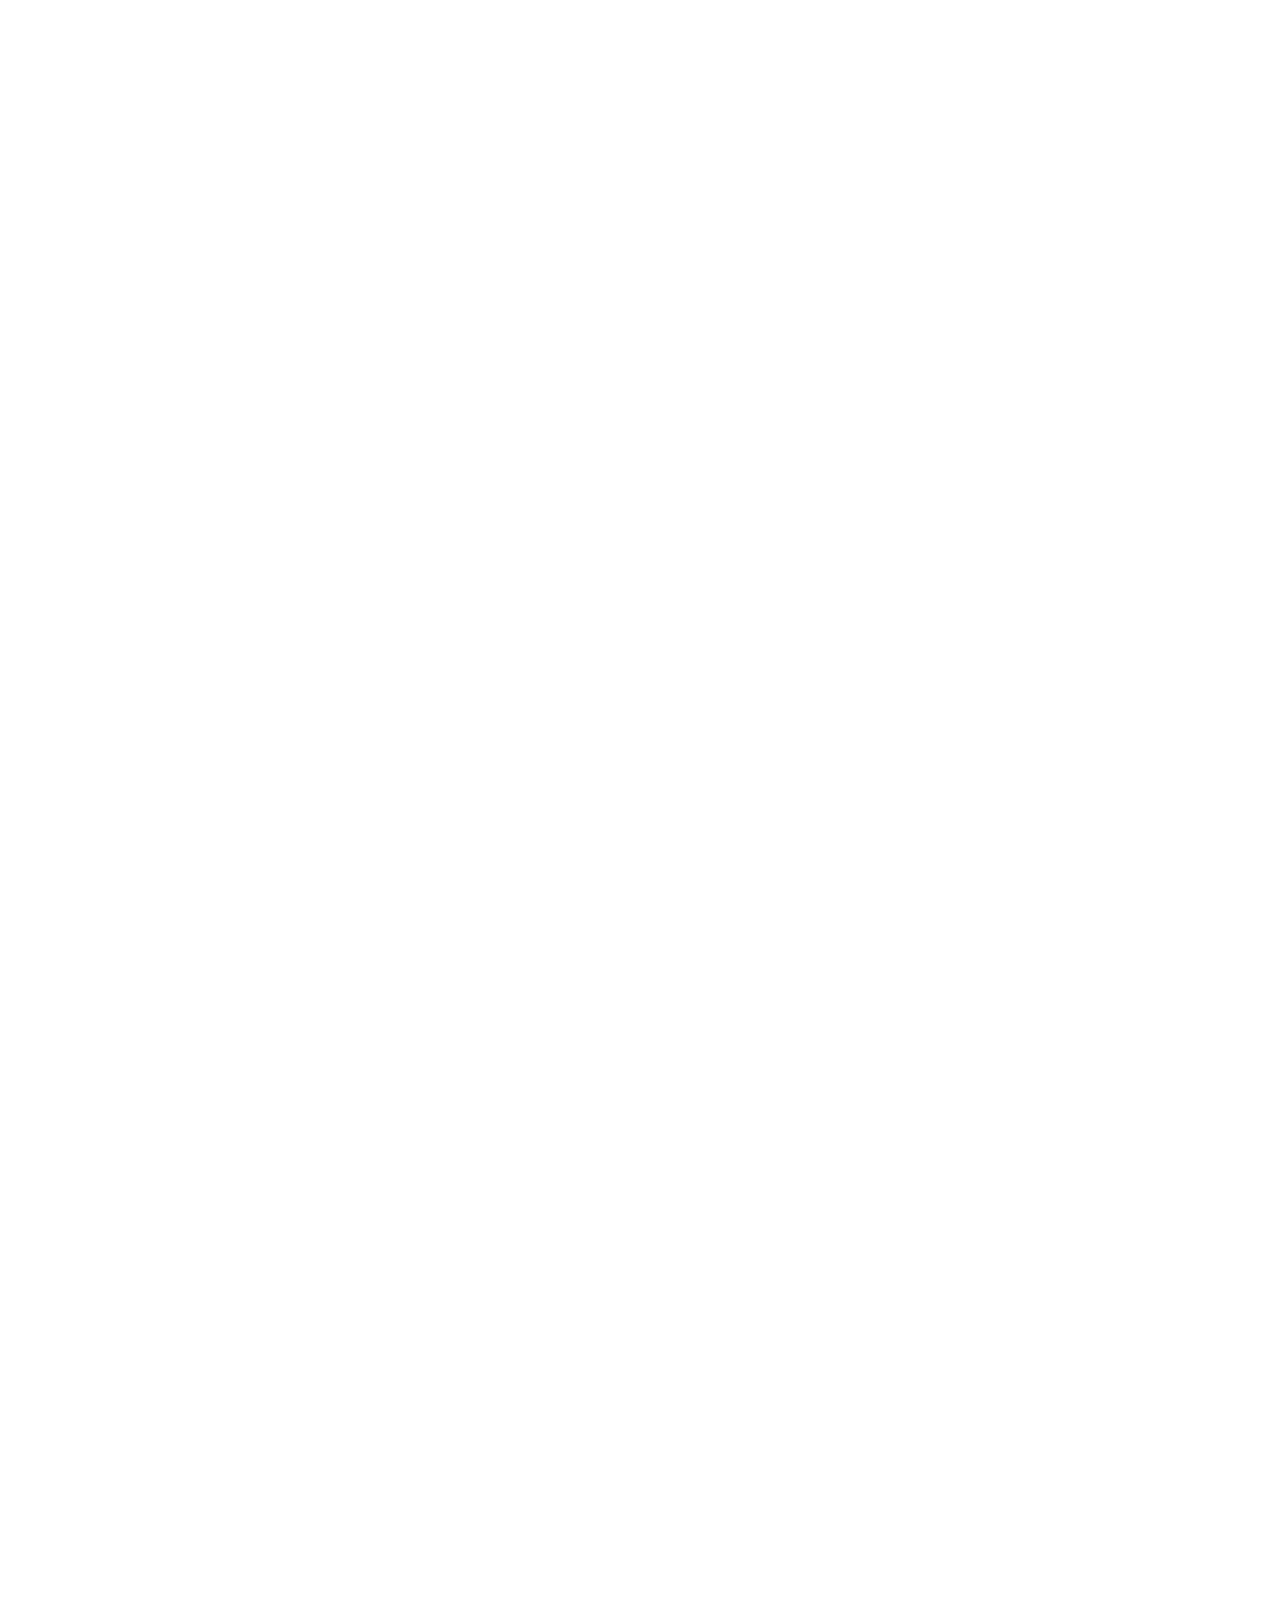
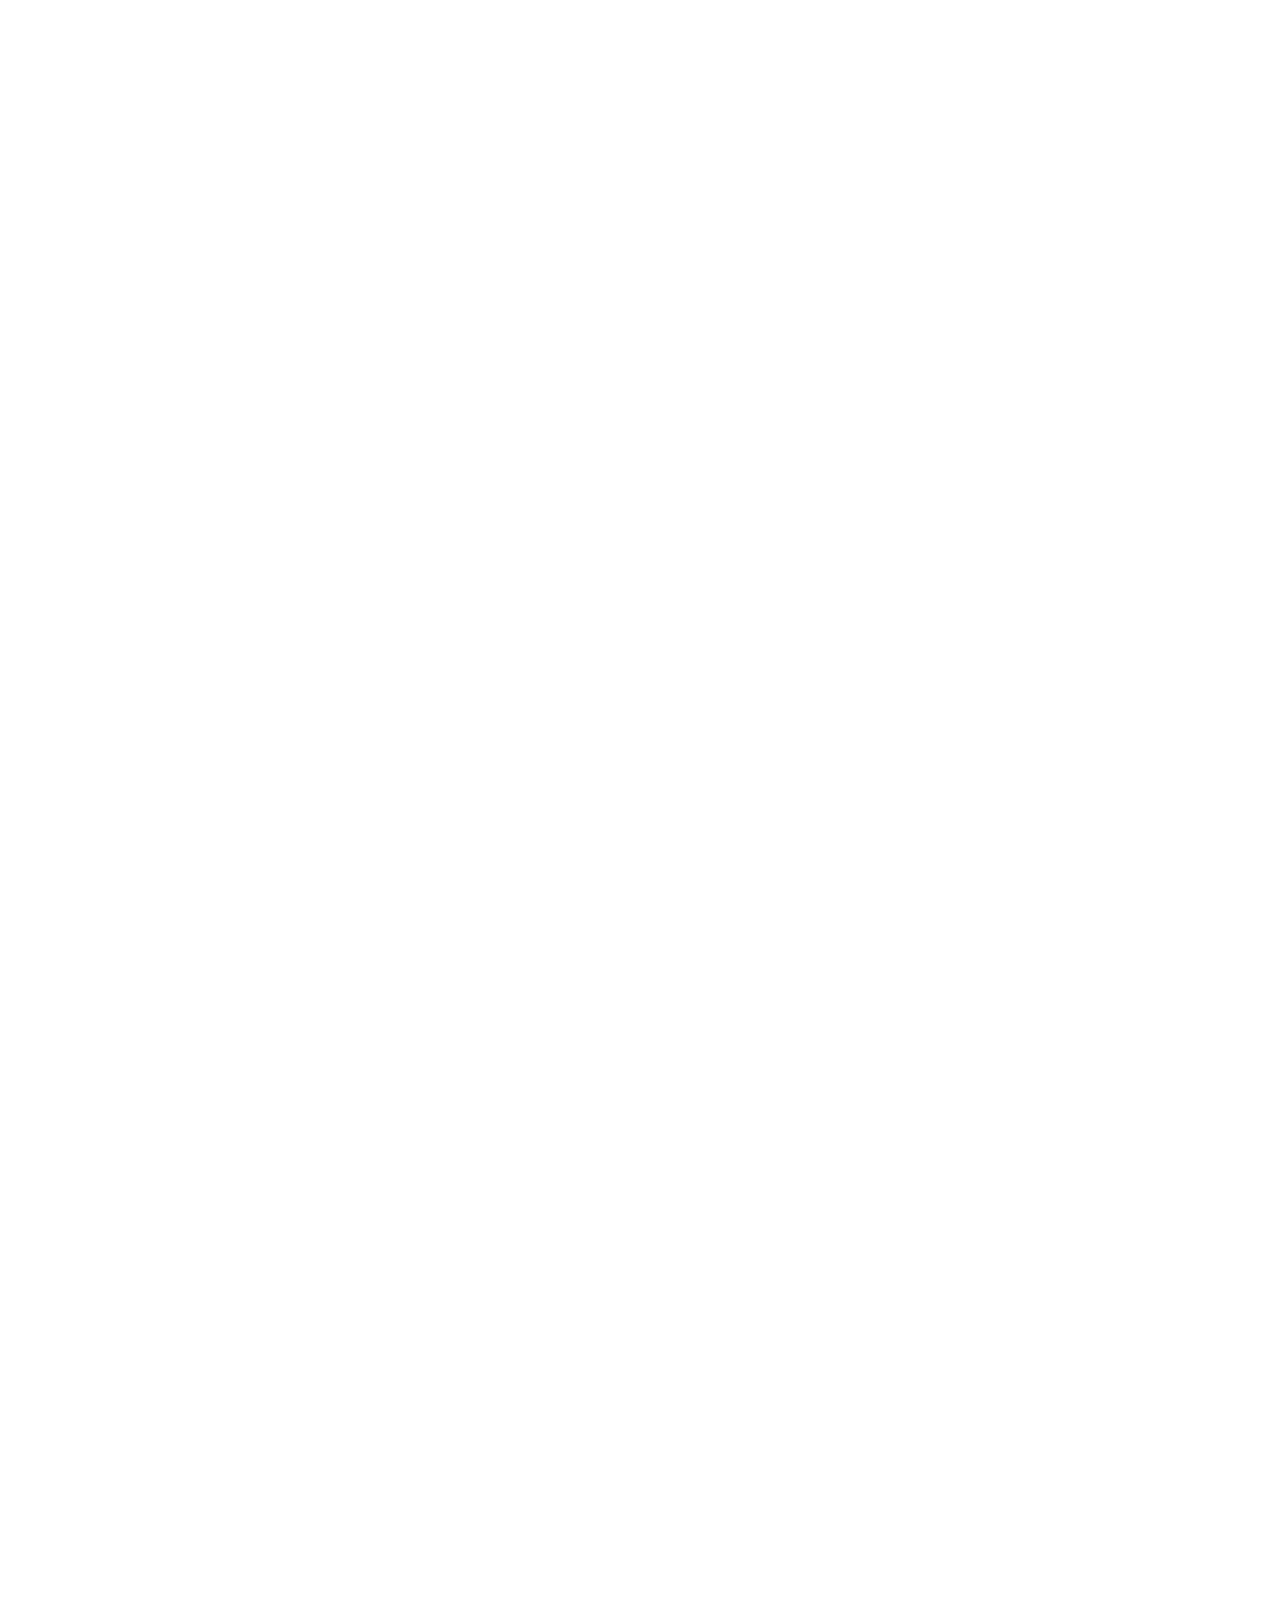
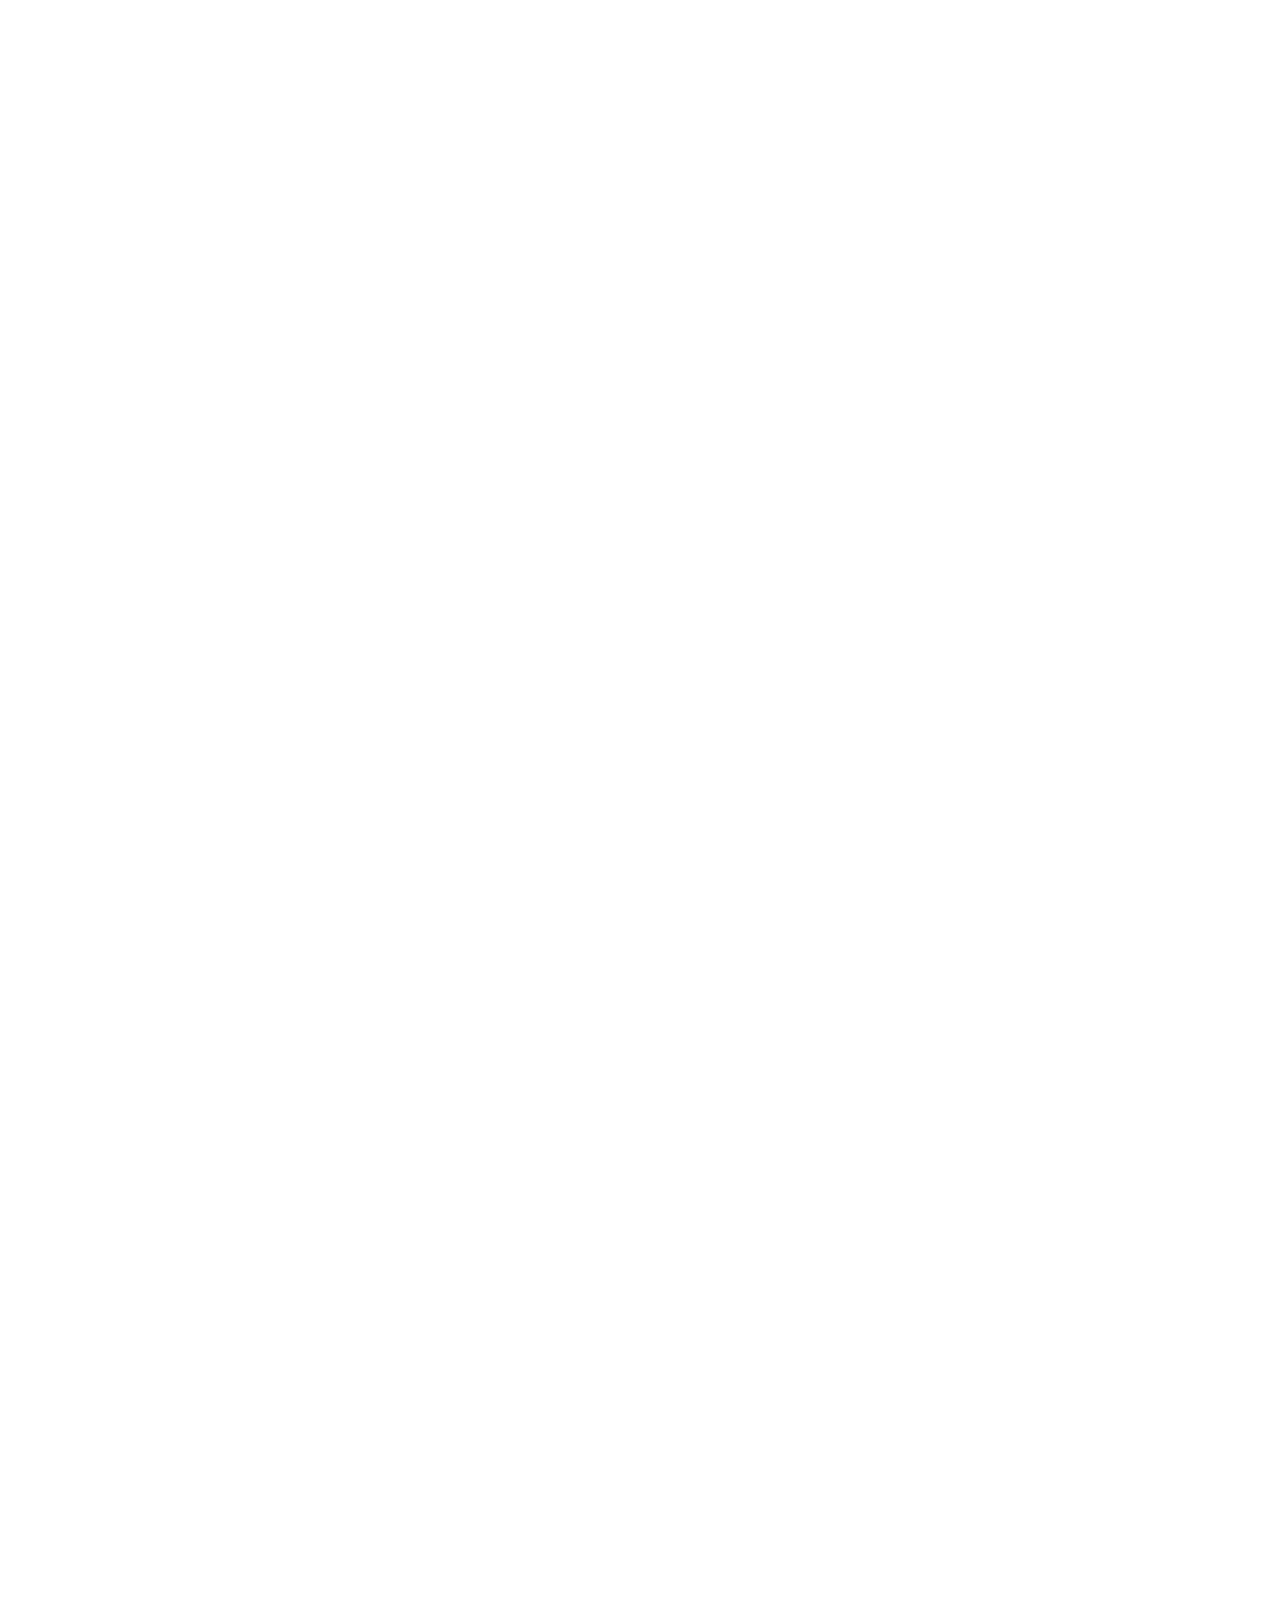
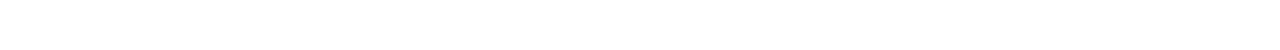
==== commit c62cee10: "last" ====
--- a/index.html
+++ b/index.html
@@ -5,7 +5,7 @@
     <meta charset="utf-8">
     <!-- Favicon-->
     <link rel="shortcut icon" href="img/indo-img/logo.png" />
-    <title>Globicx </title>
+    <title>Meditracx </title>
     <meta content="width=device-width, initial-scale=1.0" name="viewport">
     <meta content="" name="keywords">
     <meta content="" name="description">
@@ -52,10 +52,10 @@
                     <small class="me-3 text-white-50"><a href=""><i
                                 class="fas fa-map-marker-alt me-2 text-secondary"></i></a> Cochin
                         Kerala India</small>
-                    <small class="me-3 text-white-50"><a href="mailto:globicx@gmail.com"><i
-                                class="fas fa-envelope me-2 text-secondary"></i></a>globicx@gmail.com</small>
-                </div>
-                <div id="note" class="text-secondary d-none d-xl-flex"><small>Globicx let's achieve success together</small></div>
+                    <small class="me-3 text-white-50"><a href="mailto:meditracx@gmail.com"><i
+                                class="fas fa-envelope me-2 text-secondary"></i></a>meditracx@gmail.com</small>
+                </div>
+                <div id="note" class="text-secondary d-none d-xl-flex"><small>Meditracx let's achieve success together</small></div>
                 <!-- <div class="top-link">
                     <a href="" class="bg-light nav-fill btn btn-sm-square rounded-circle"><i
                             class="fab fa-facebook-f bg-light"></i></a>
@@ -77,8 +77,8 @@
             <nav class="navbar navbar-dark navbar-expand-lg py-0">
                 <div class="logo">
                     <a href="index.html" class="navbar-brand">
-                        <img src="img/indo-img/logo.jpg" alt="Globicx Healthcare Logo" class="img-fluid"
-                            style="max-height: 40px;">
+                        <img src="img/indo-img/MEDI-TRACX (1).jpg" alt="Meditracx Healthcare Logo" class="img-fluid"
+                            style="max-height: 500px;">
                     </a>
                 </div>
                 <div class="d-flex justify-content-end">
@@ -146,7 +146,7 @@
 
                         <div class="container carousel-content">
                             
-                            <img src="img/indo-img/logo-removebg-.png"   alt="">
+                            <img src="img/indo-img/MEDI-TRACX (1).jpg"   alt="">
                             <!-- <a href="#contact" class="ms-2"><button type="button"
                                     class="px-4 py-sm-3 px-sm-5 btn btn-primary rounded-pill carousel-content-btn2 animated fadeInRight">Contact
                                     Us</button></a> -->
@@ -222,8 +222,8 @@
                     </div>
                     <div class="col-lg-7 col-md-6 col-sm-12 wow fadeIn" data-wow-delay=".5s">
                         <h5 class="text-primary">About Us</h5>
-                        <h1 class="mb-4">About Globicx Health Care and Its Innovative Medical Solutions</h1>
-                        <p>Globicx Health Care is a leading corporate enterprise focused on providing a superior and more comfortable medical experience to people worldwide. We achieve this by integrating advanced technologies, traditional values, and the pure goodness of nature within the healthcare industry.</p>
+                        <h1 class="mb-4">About Meditracx Health Care services and Its Innovative Medical Solutions</h1>
+                        <p>Meditracx  Health Care is a leading corporate enterprise focused on providing a superior and more comfortable medical experience to people worldwide. We achieve this by integrating advanced technologies, traditional values, and the pure goodness of nature within the healthcare industry.</p>
                         <p class="mb-4">We combine multiple branches of medicine, including allopathy, ayurveda, and naturopathy, under one umbrella. This comprehensive approach allows our team of experienced doctors and specialists to determine the best treatment options based on the patient’s well-being and preferences.</p>
                         <p class="mb-4">With a vision for international expansion, the Indo-Arab Healthcare team is committed to delivering high-quality medical services at affordable rates globally.</p>
                         <p class="mb-4">We are also proud to introduce our expertise in placement services, especially in the medical and engineering sectors. Since 2014, we have built a strong reputation for consulting and recruiting highly skilled professionals, from consultant doctors and specialists to paramedical staff and technical workers. Our extensive experience includes recruiting for various fields such as engineering, construction, and medical technologies.</p>
@@ -313,26 +313,26 @@
             <!-- Left Column with Images -->
             <div class="col-lg-4 col-md-6 col-sm-12 wow fadeIn" data-wow-delay=".3s">
                 <div class="h-100 d-flex flex-column gap-3">
-                    <img src="img/indo-img/carousel/c2 (2).jpg" class="img-fluid w-100 rounded" alt="Recruitment Image 1">
-                    <img src="img/indo-img/carousel/c4.jpg" class="img-fluid w-100 rounded" alt="Recruitment Image 2">
-                    <img src="img/indo-img/carousel/c3.jpg" class="img-fluid w-100 rounded" alt="Recruitment Image 3">
+                    <img src="img/indo-img/carousel/c2 (2).jpg" class="img-fluid w-100 rounded" alt="Staffing Image 1">
+                    <img src="img/indo-img/carousel/c4.jpg" class="img-fluid w-100 rounded" alt="Staffing Image 2">
+                    <img src="img/indo-img/carousel/c3.jpg" class="img-fluid w-100 rounded" alt="Staffing Image 3">
                 </div>
             </div>
 
             <!-- Right Column with Text -->
             <div class="col-lg-8 col-md-6 col-sm-12 wow fadeIn" data-wow-delay=".5s">
-                <h5 class="text-primary">Welcome to Our Placement Services</h5>
-                <h1 class="mb-4">Your Trusted Partner in Global Placement</h1>
-                <p>We are pleased to introduce ourselves as a reputable organization in the field of placement consulting, 
-                    specializing in the placement of medical and engineering professionals on a global scale since 2014. 
-                    Our services cater to both individual and institutional clients, delivering high-efficiency placement 
+                <h5 class="text-primary">Welcome to Our Staffing Services</h5>
+                <h1 class="mb-4">Your Trusted Partner in Global Staffing Solutions</h1>
+                <p>We are pleased to introduce ourselves as a reputable organization in the field of staffing consulting, 
+                    specializing in the staffing of medical and engineering professionals on a global scale since 2014. 
+                    Our services cater to both individual and institutional clients, delivering high-efficiency staffing 
                     solutions for a variety of roles across the medical and engineering sectors.</p>
                 <p class="mb-4">With extensive experience in recruiting top talent, we offer a comprehensive range of 
-                    placement services for positions in medical fields, including consultant doctors, specialists, 
+                    staffing services for positions in medical fields, including consultant doctors, specialists, 
                     paramedical staff, as well as engineering roles, from technical workers to supervisors and 
                     support personnel for construction-related projects. We serve companies seeking skilled personnel in 
                     fields ranging from healthcare to engineering and construction.</p>
-                <p class="mb-4">We invite you to reach out to us for any placement needs. We are fully prepared to provide 
+                <p class="mb-4">We invite you to reach out to us for any staffing needs. We are fully prepared to provide 
                     the necessary information and look forward to collaborating with you to meet your staffing requirements 
                     from India. Please contact us at your earliest convenience, and let’s work together to recruit 
                     skilled professionals who will contribute to your success.</p>
@@ -987,10 +987,10 @@
                             <a href="tel:8606263000" class="py-3 text-light "><i
                                     class="fas fa-phone-alt text-secondary me-2"></i>+91 8606263000</a>
                             <a href="tel:9539983000" class="py-3 text-light "><i
-                                    class="fas fa-phone-alt text-secondary me-2"></i>+91 9539983000</a>
-                            <a href="emailto:globicx@gmail.com" class="py-3 text-light "><i
+                                    class="fas fa-phone-alt text-secondary me-2"></i>+91 8547329860</a>
+                            <a href="emailto:meditracx@gmail.com" class="py-3 text-light "><i
                                     class="fas fa-envelope text-secondary me-2"></i>
-                                globicx@gmail.com</a>
+                                meditracx@gmail.com</a>
                         </div>
                     </div>
 
@@ -1007,7 +1007,7 @@
                 <div class="row">
                     <div class="col-md-6 text-center text-md-start">
                         <span class="text-light"><a href="#" class="text-secondary"><i
-                                    class="fas fa-copyright text-secondary me-2"></i>Globicx</a>, All
+                                    class="fas fa-copyright text-secondary me-2"></i>Meditracx</a>, All
                             right
                             reserved.</span>
                     </div>
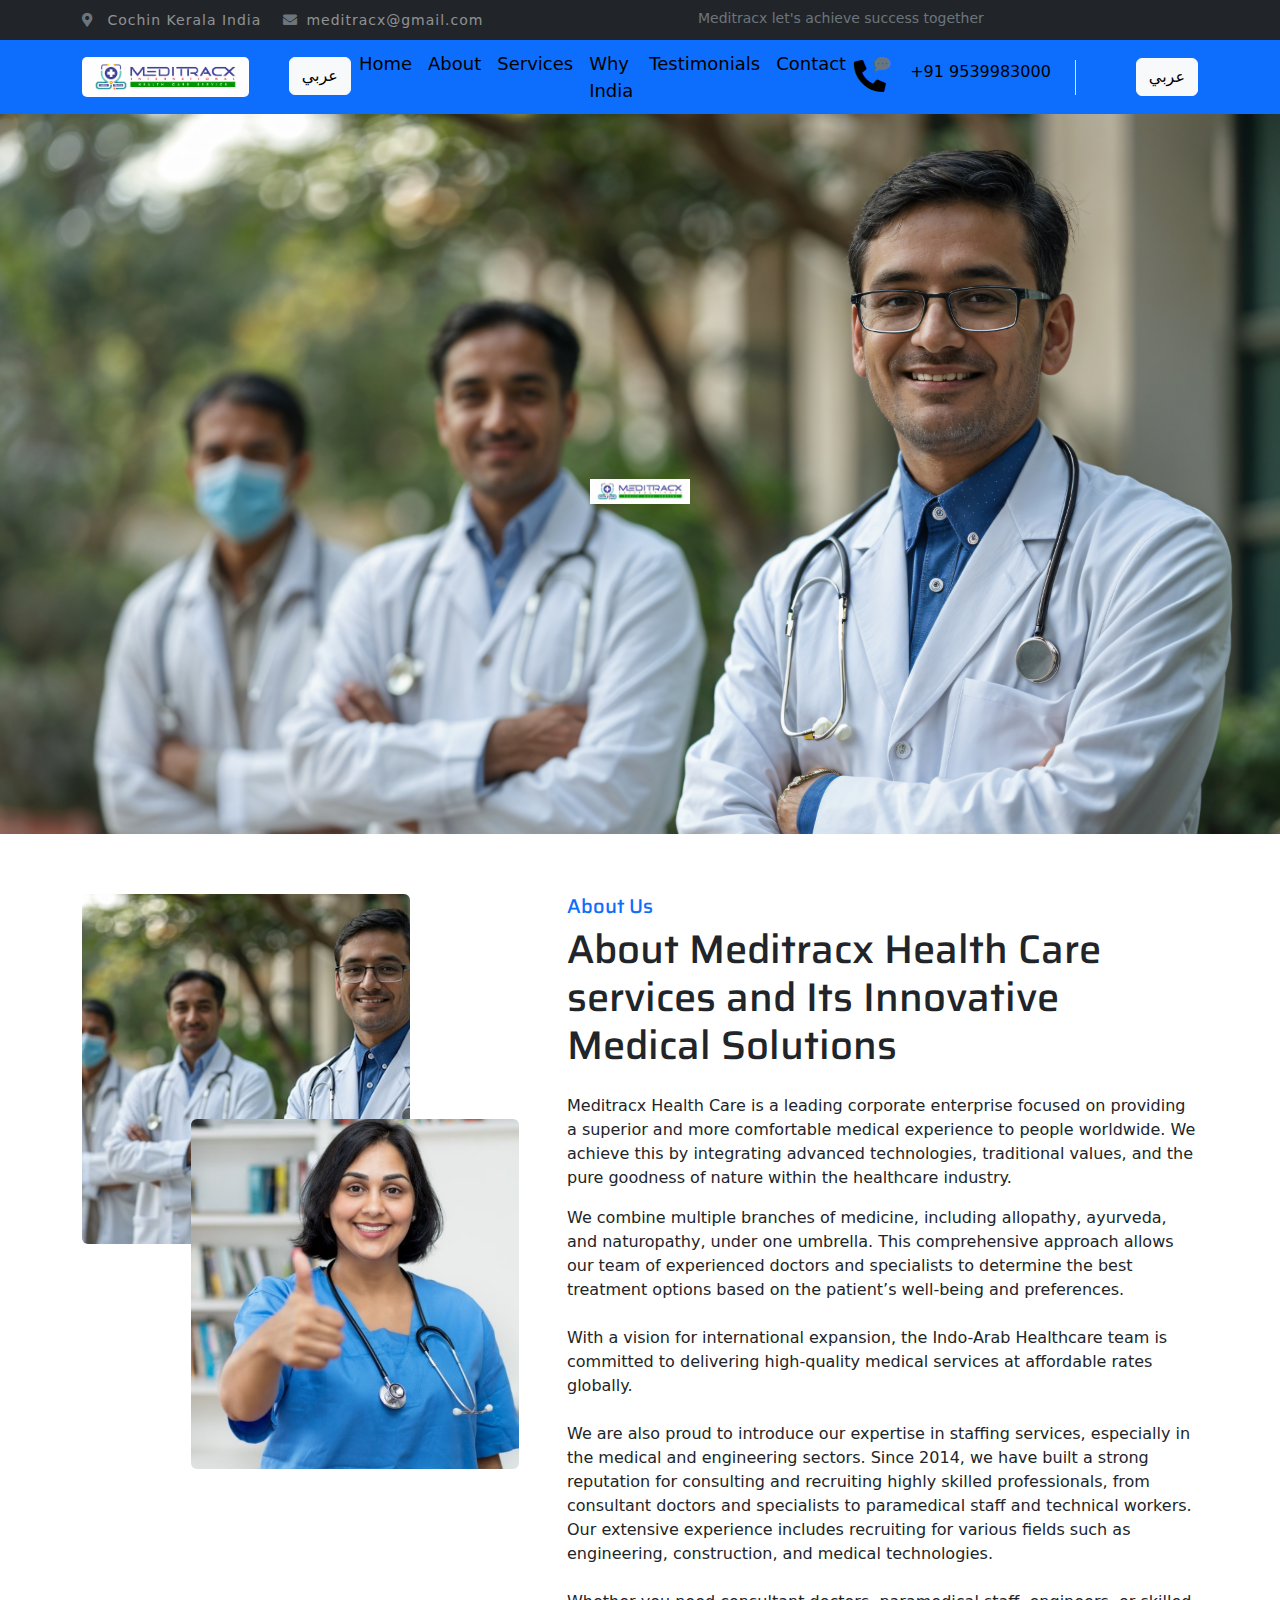
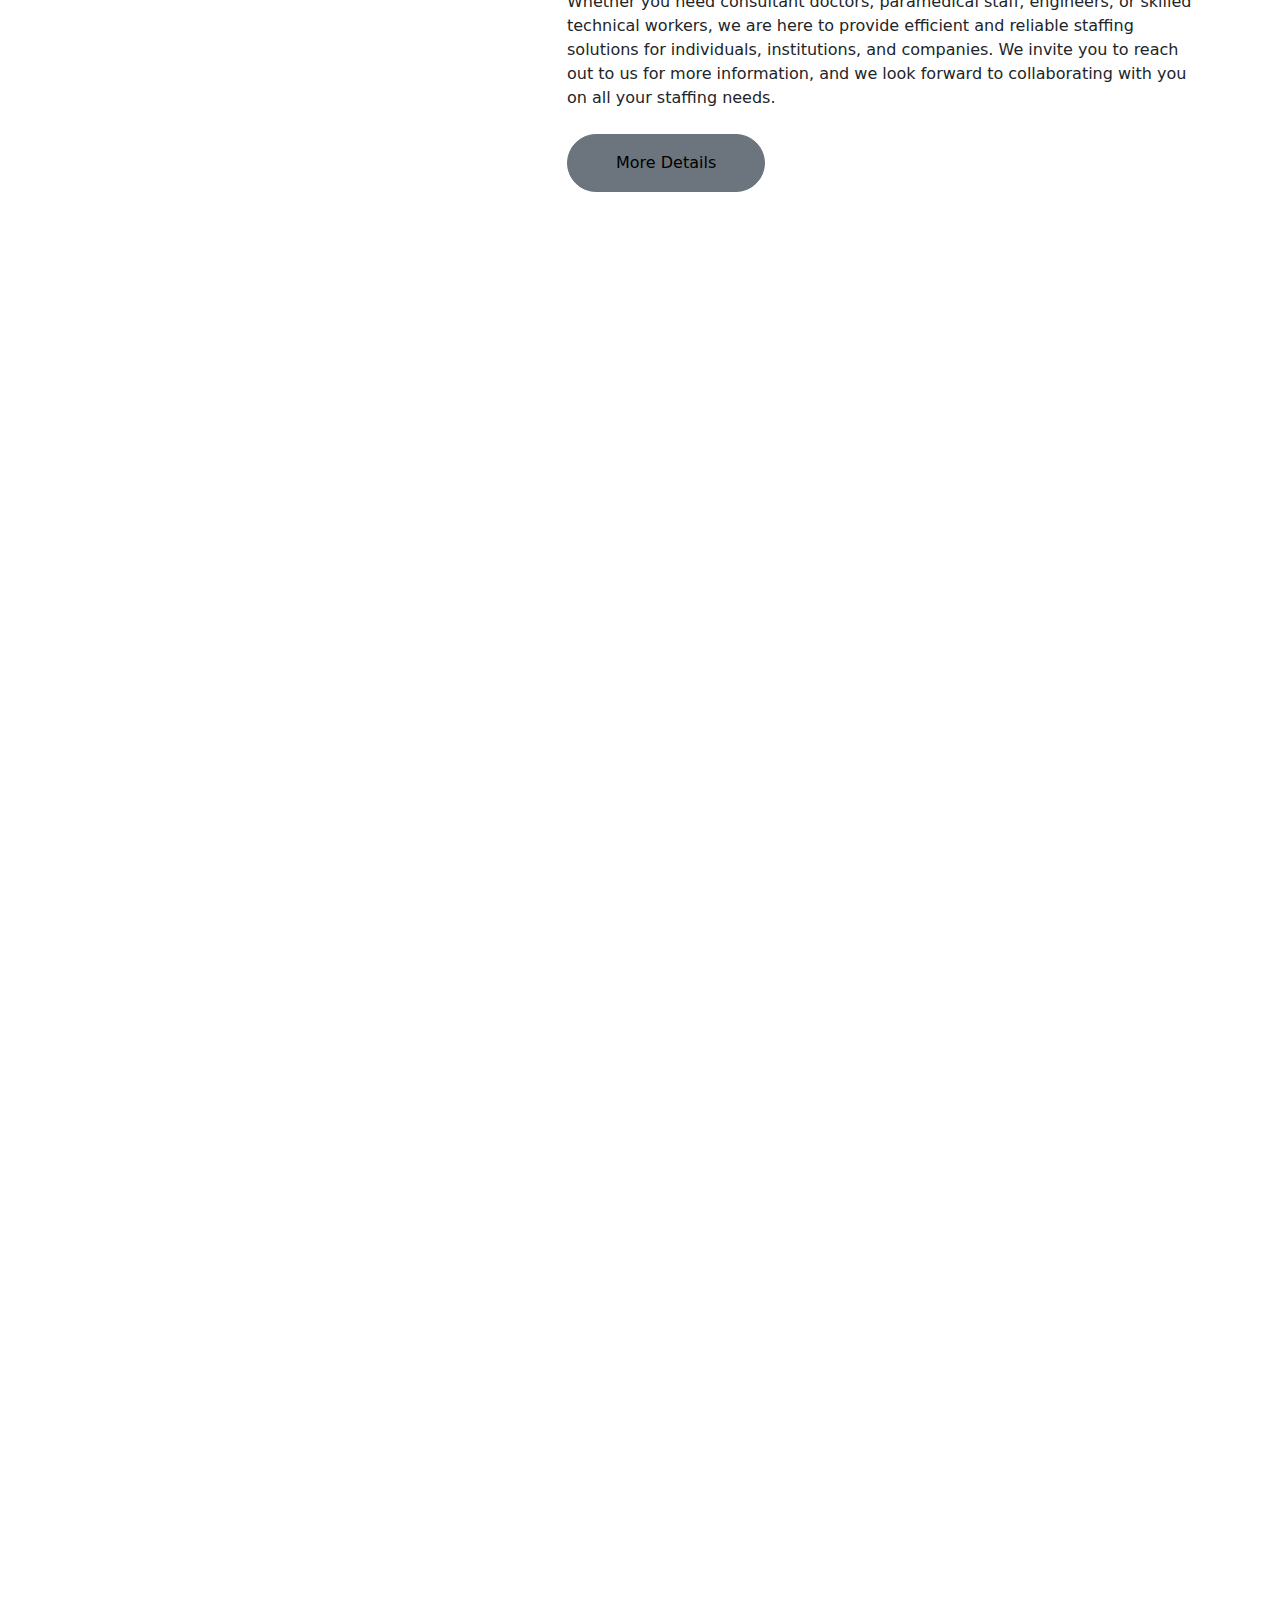
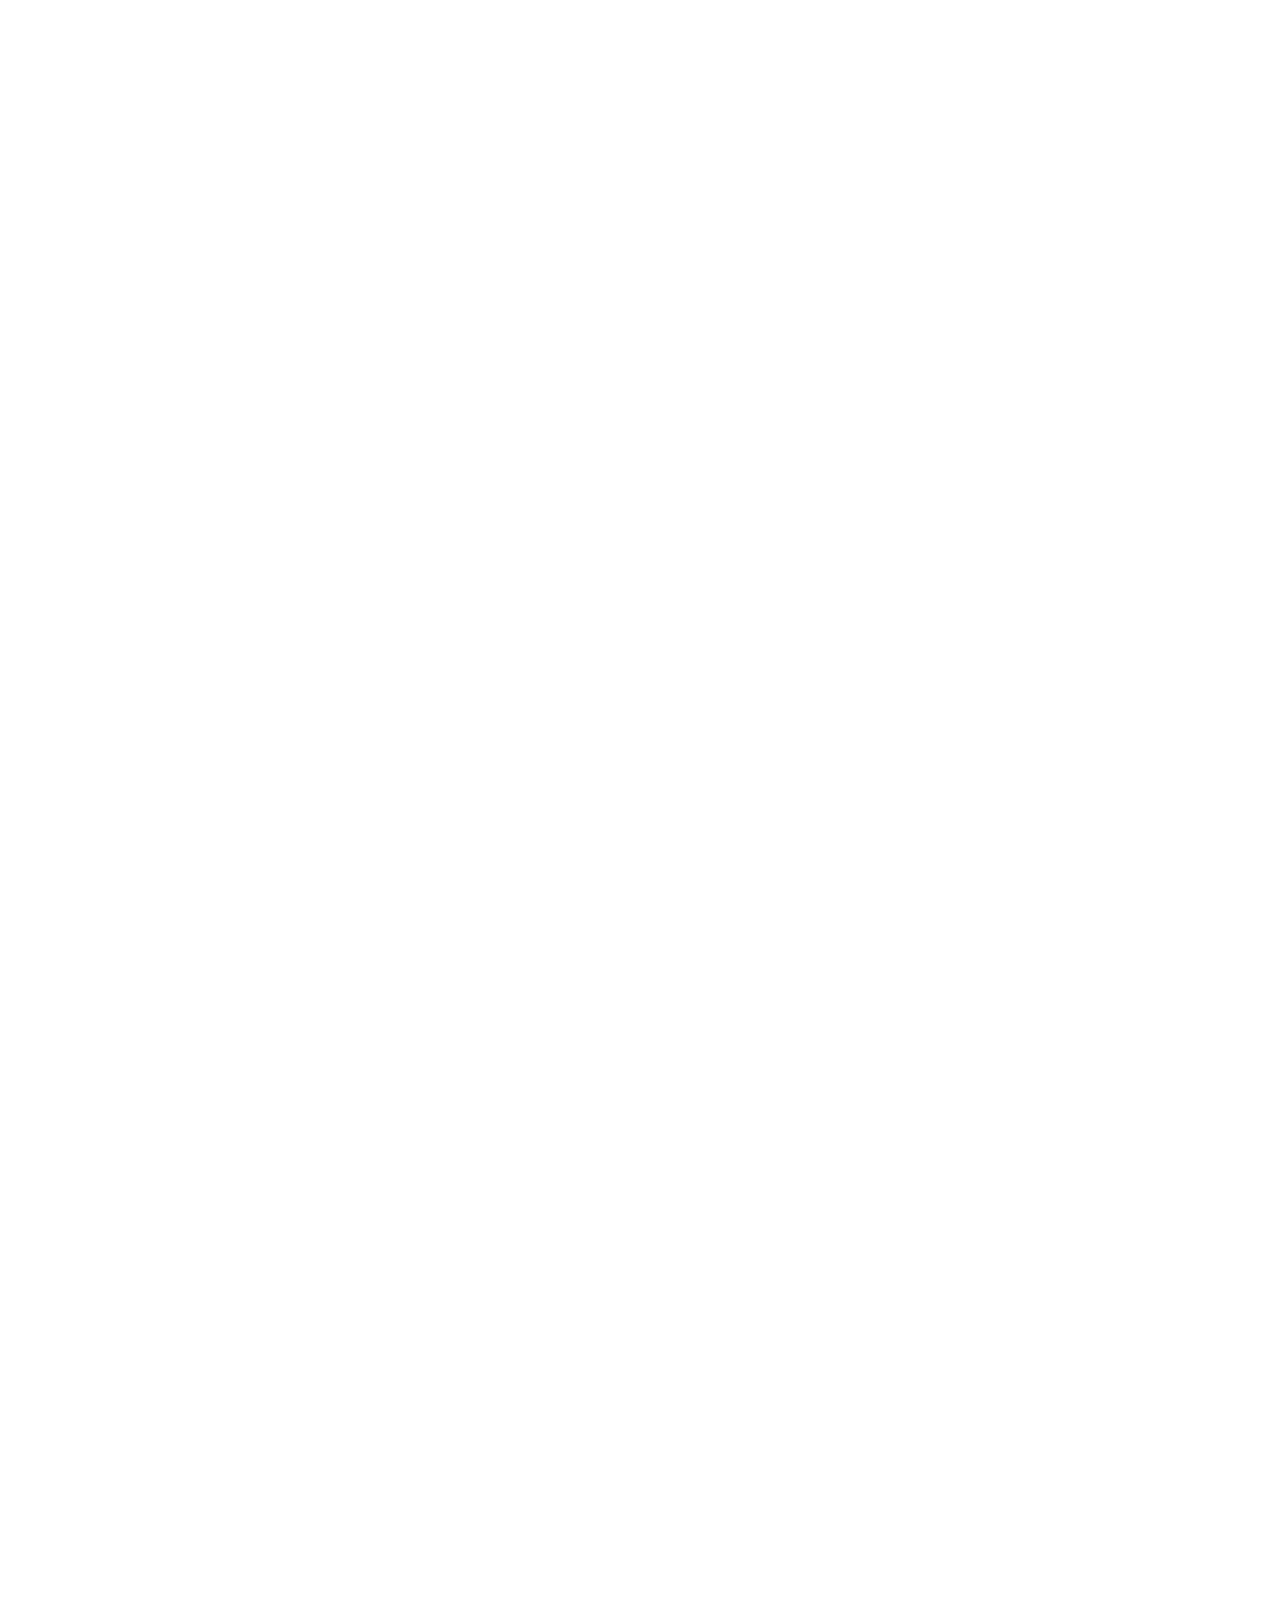
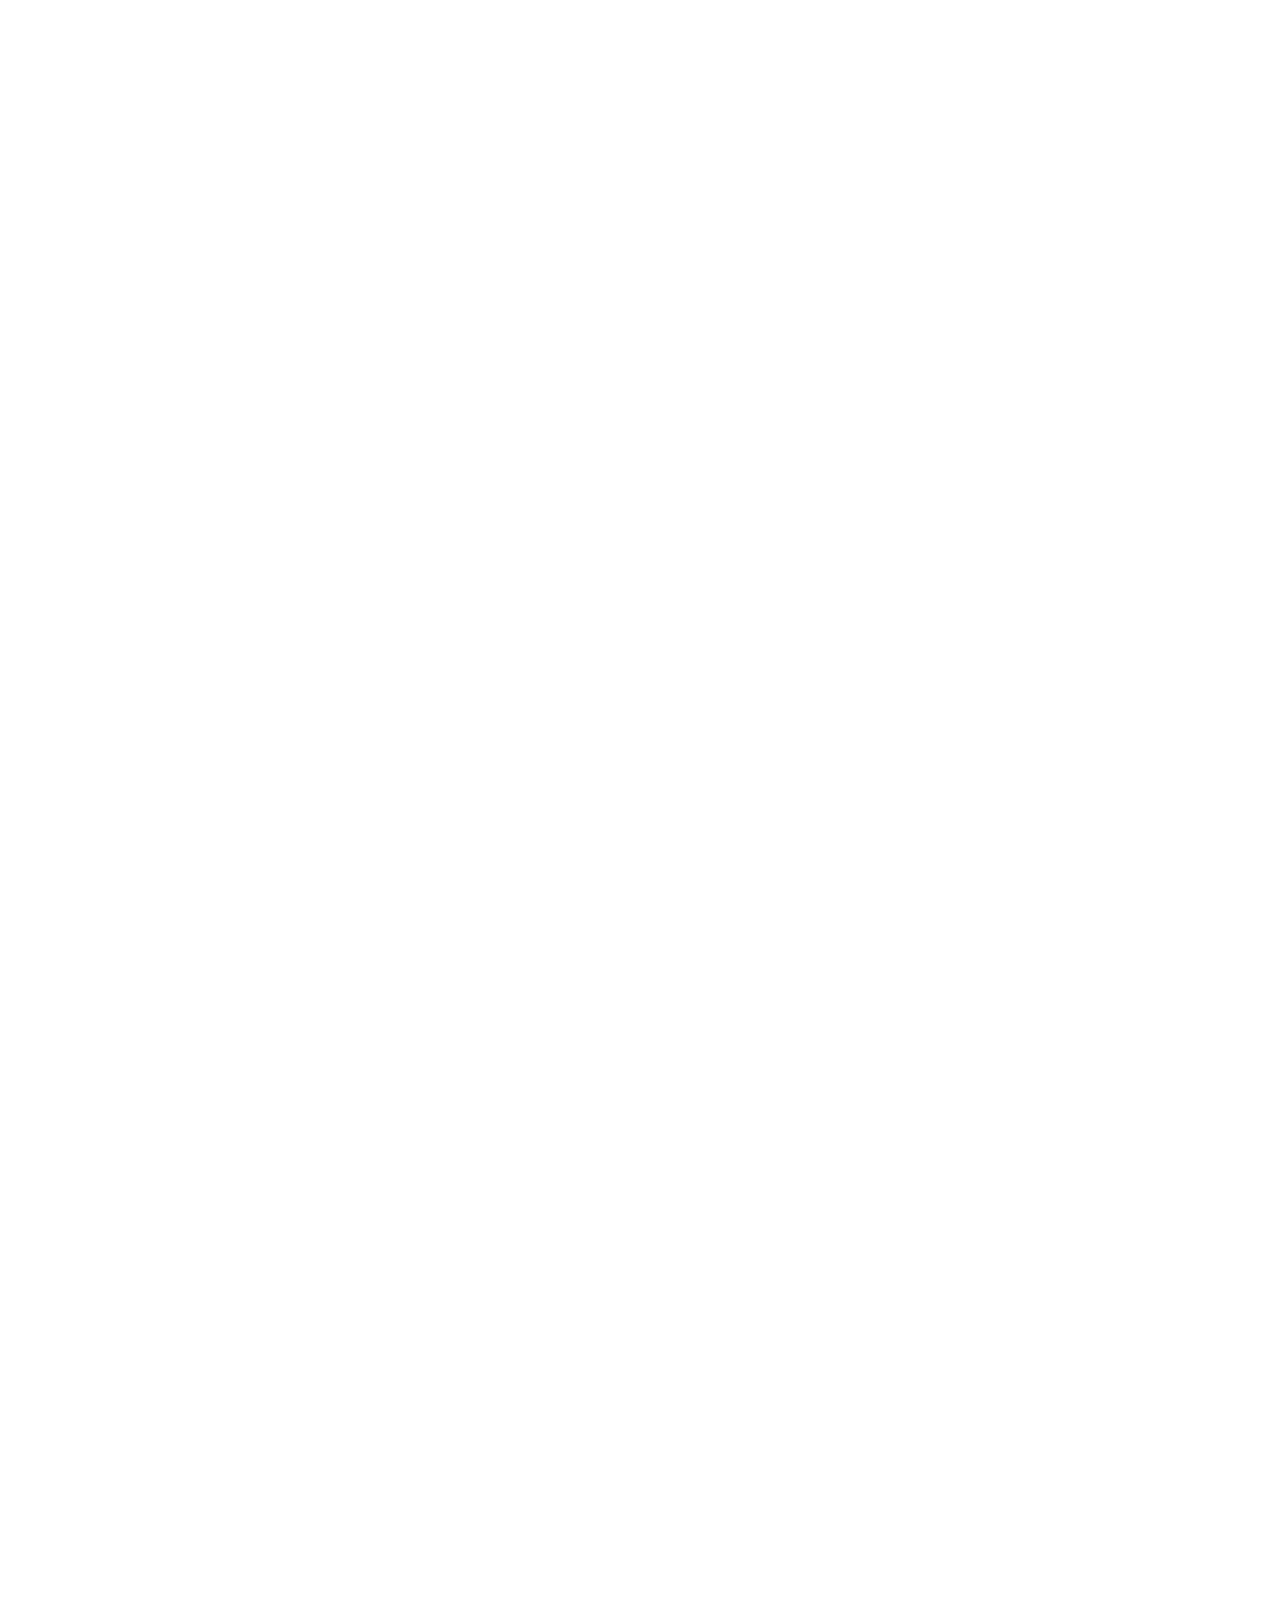
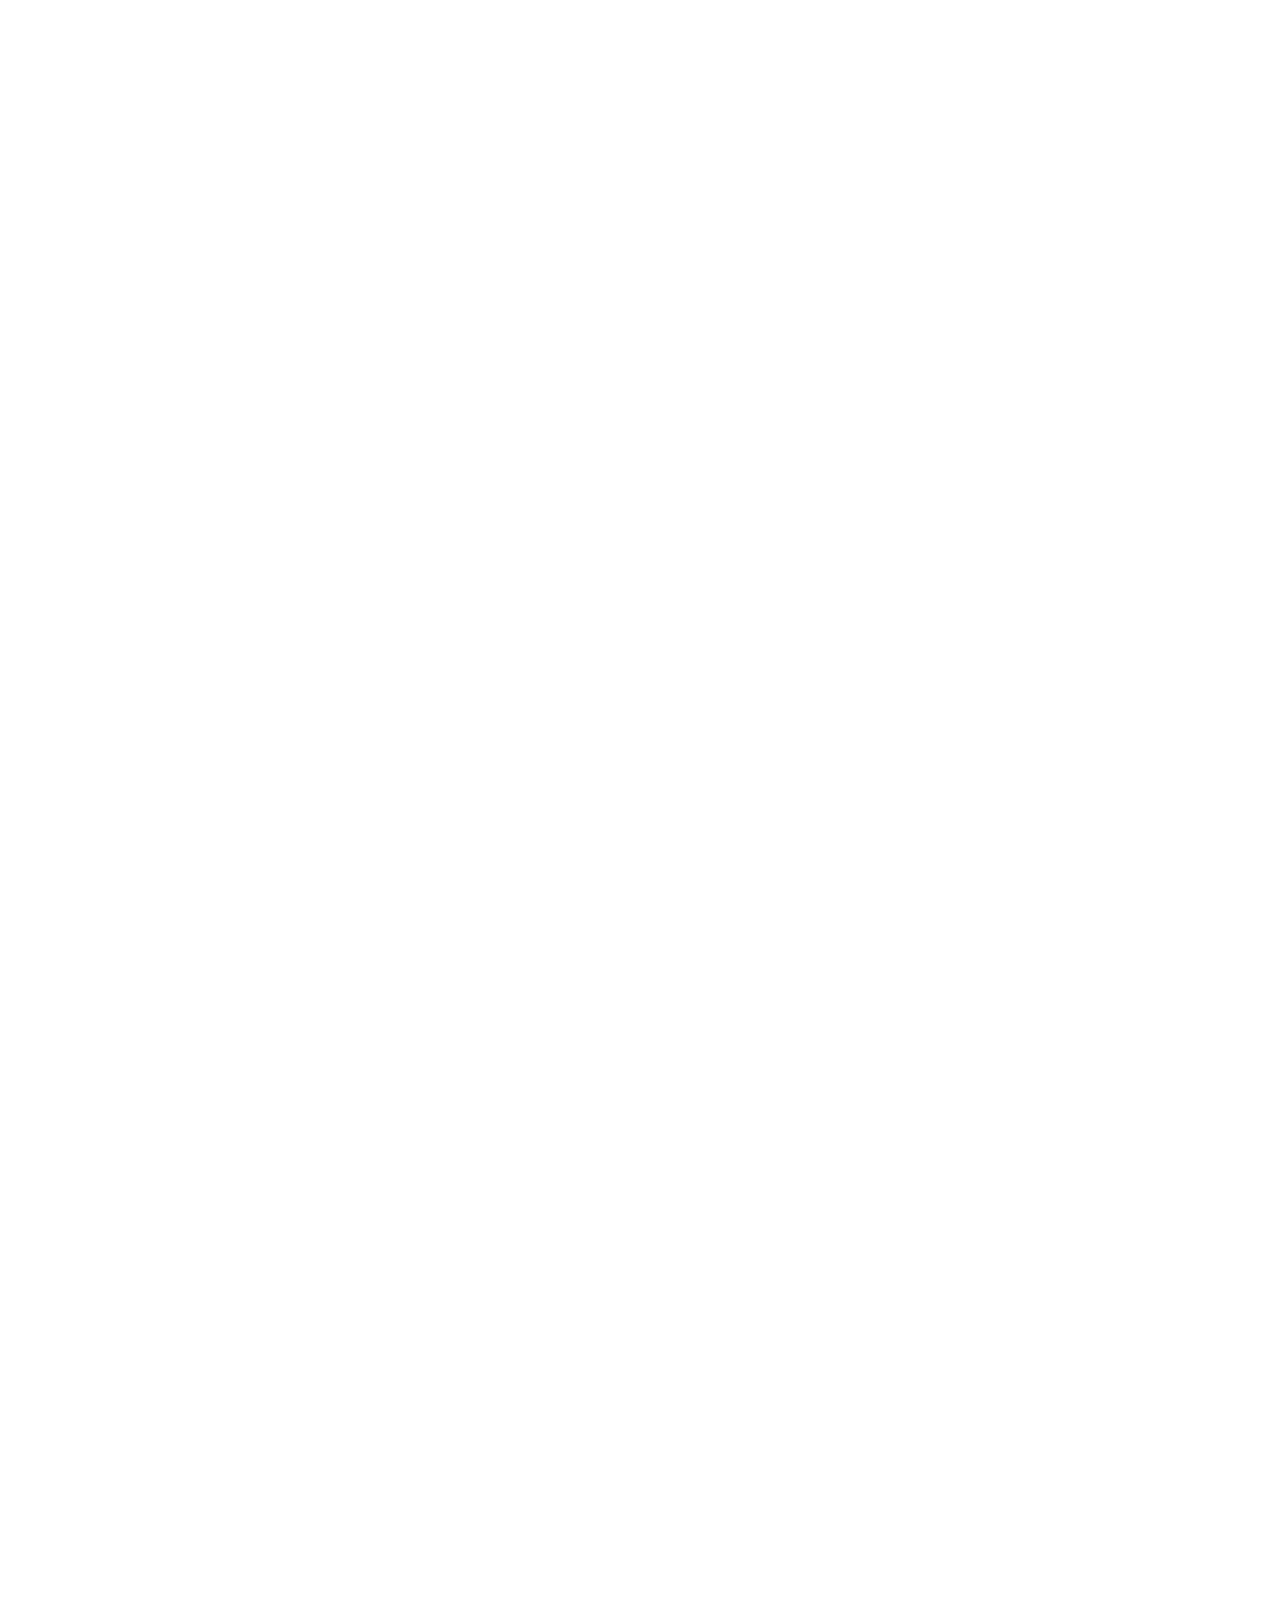
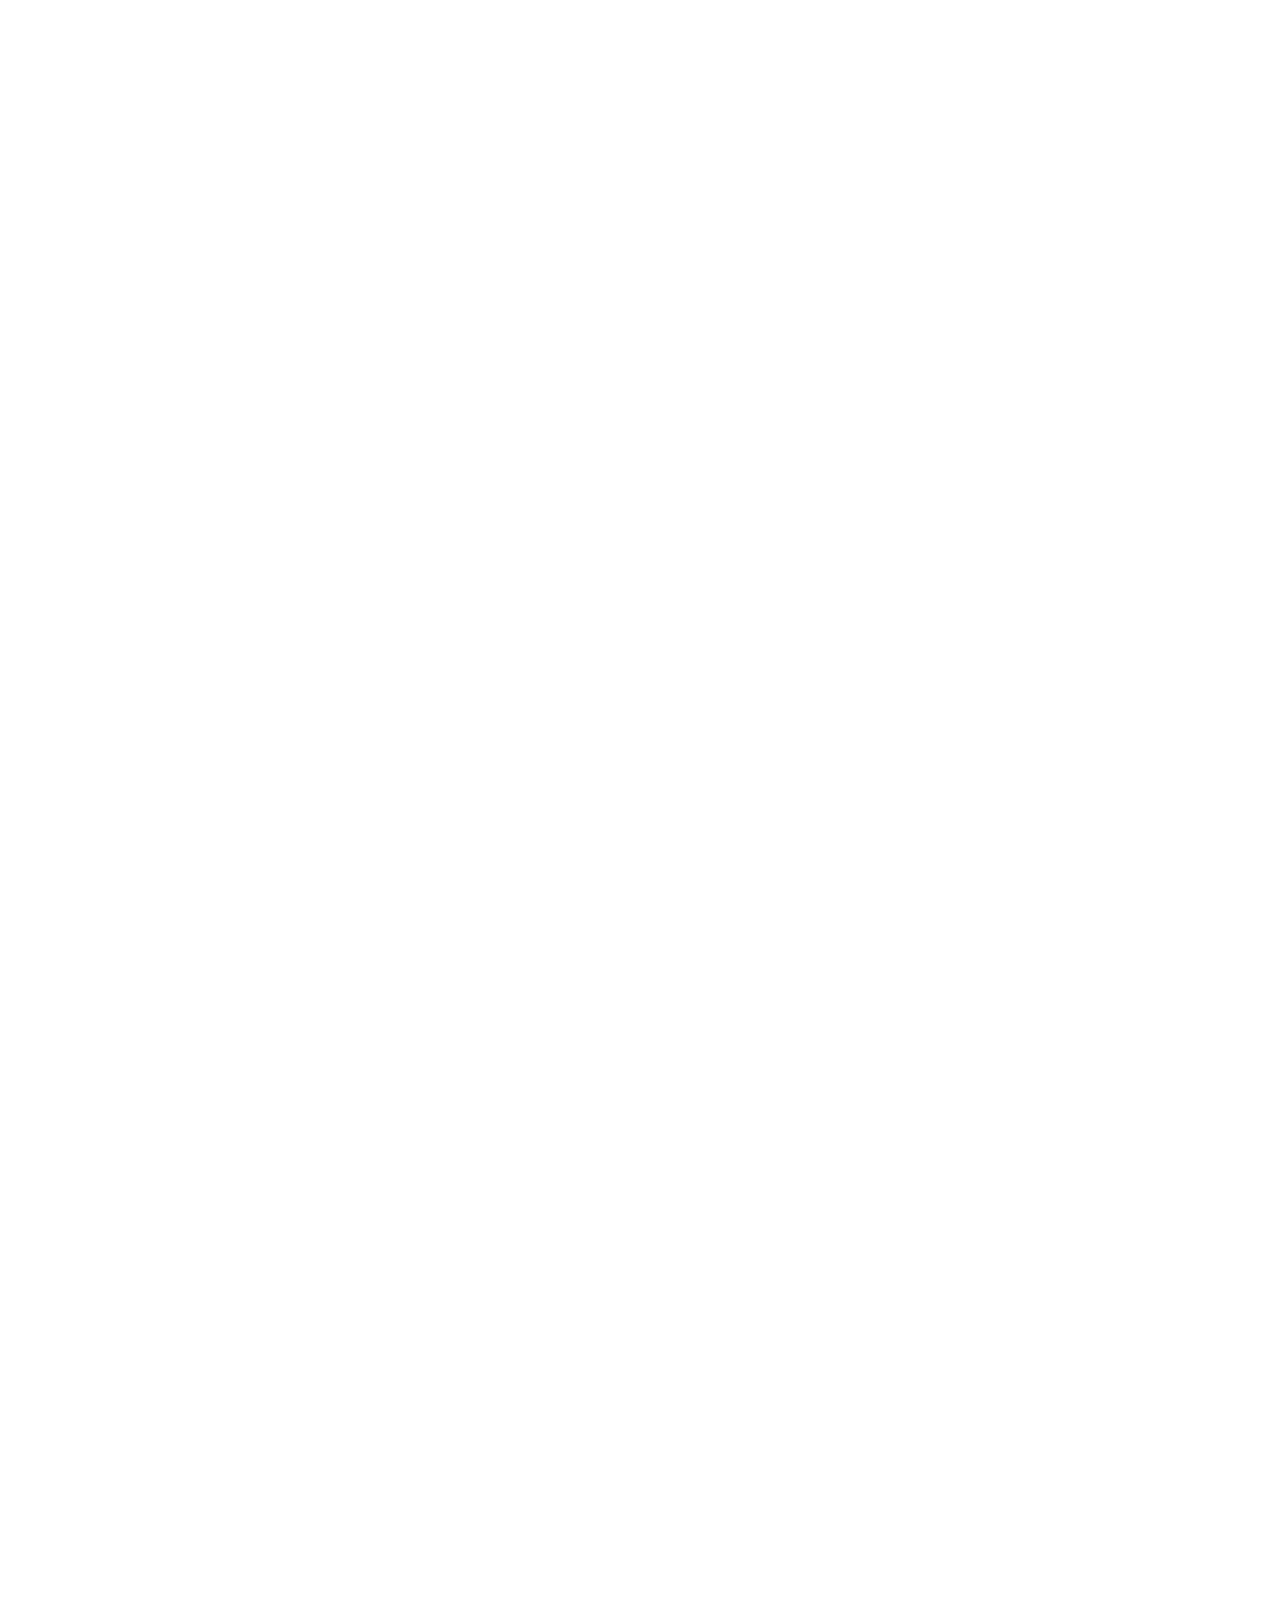
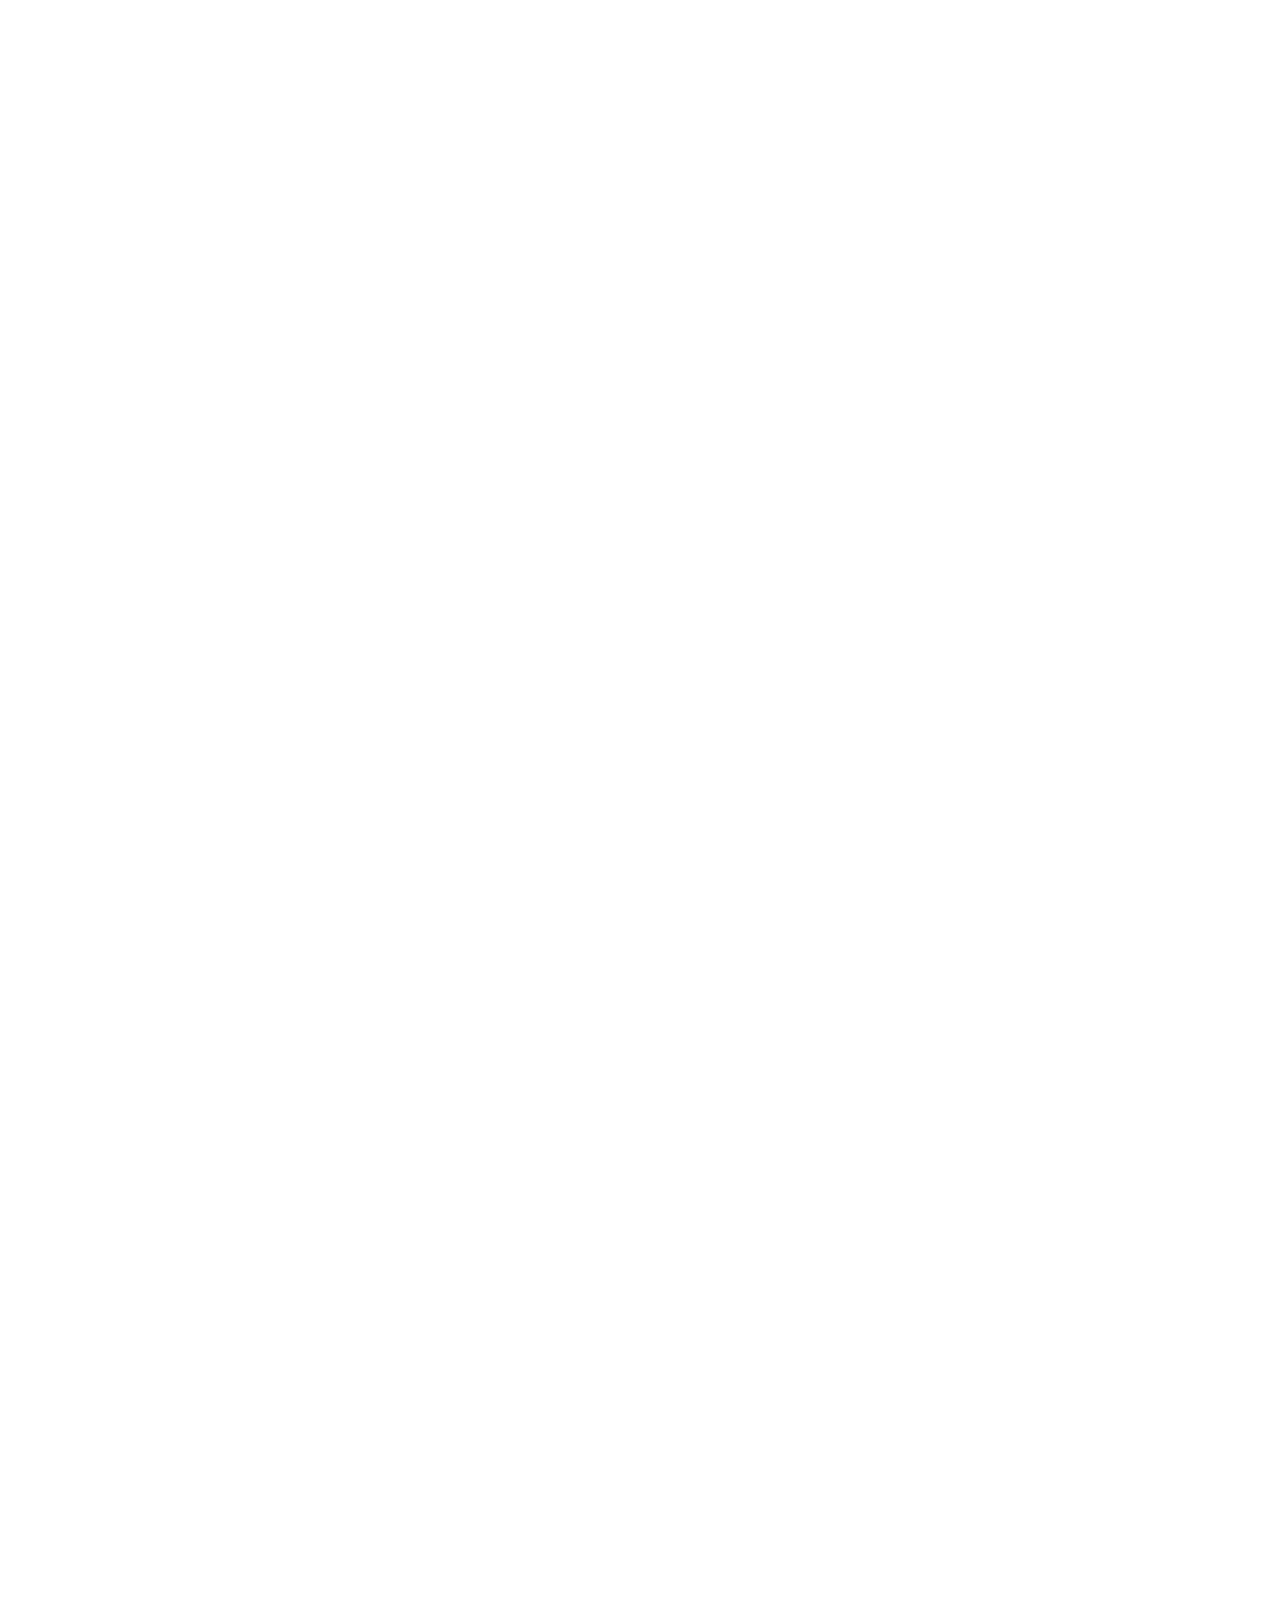
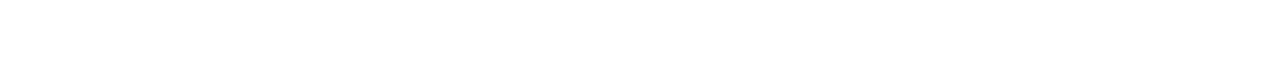
==== commit a1937665: "hello" ====
--- a/index.html
+++ b/index.html
@@ -226,8 +226,8 @@
                         <p>Meditracx  Health Care is a leading corporate enterprise focused on providing a superior and more comfortable medical experience to people worldwide. We achieve this by integrating advanced technologies, traditional values, and the pure goodness of nature within the healthcare industry.</p>
                         <p class="mb-4">We combine multiple branches of medicine, including allopathy, ayurveda, and naturopathy, under one umbrella. This comprehensive approach allows our team of experienced doctors and specialists to determine the best treatment options based on the patient’s well-being and preferences.</p>
                         <p class="mb-4">With a vision for international expansion, the Indo-Arab Healthcare team is committed to delivering high-quality medical services at affordable rates globally.</p>
-                        <p class="mb-4">We are also proud to introduce our expertise in placement services, especially in the medical and engineering sectors. Since 2014, we have built a strong reputation for consulting and recruiting highly skilled professionals, from consultant doctors and specialists to paramedical staff and technical workers. Our extensive experience includes recruiting for various fields such as engineering, construction, and medical technologies.</p>
-                        <p class="mb-4">Whether you need consultant doctors, paramedical staff, engineers, or skilled technical workers, we are here to provide efficient and reliable placement solutions for individuals, institutions, and companies. We invite you to reach out to us for more information, and we look forward to collaborating with you on all your placement needs.</p>
+                        <p class="mb-4">We are also proud to introduce our expertise in staffing services, especially in the medical and engineering sectors. Since 2014, we have built a strong reputation for consulting and recruiting highly skilled professionals, from consultant doctors and specialists to paramedical staff and technical workers. Our extensive experience includes recruiting for various fields such as engineering, construction, and medical technologies.</p>
+                        <p class="mb-4">Whether you need consultant doctors, paramedical staff, engineers, or skilled technical workers, we are here to provide efficient and reliable staffing  solutions for individuals, institutions, and companies. We invite you to reach out to us for more information, and we look forward to collaborating with you on all your staffing needs.</p>
                         <a href="#contact" class="btn btn-secondary rounded-pill px-5 py-3" style="color: black;">More Details</a>
                     </div>
                     
@@ -256,8 +256,8 @@
                             <div class="p-4 text-center services-content">
                                 <div class="services-content-icon">
                                     <i class="fas fa-briefcase fa-7x mb-4 text-dark"></i>
-                                    <h4 class="mb-3">Placement Services</h4>
-                                    <p class="mb-4">Specialized placement for medical and engineering professions globally. Since 2014, we’ve helped institutions and companies by providing highly skilled professionals and technical workers.</p>
+                                    <h4 class="mb-3">Staffing Services</h4>
+                                    <p class="mb-4">Specialized staffing services for medical and engineering professions globally. Since 2014, we’ve helped institutions and companies by providing highly skilled professionals and technical workers.</p>
                                     <a href="#introduction" class="ms-2">
                                         <button type="button" class="px-4 py-sm-3 px-sm-5 btn btn-primary rounded-pill carousel-content-btn2 animated fadeInRight">
                                             Read More
